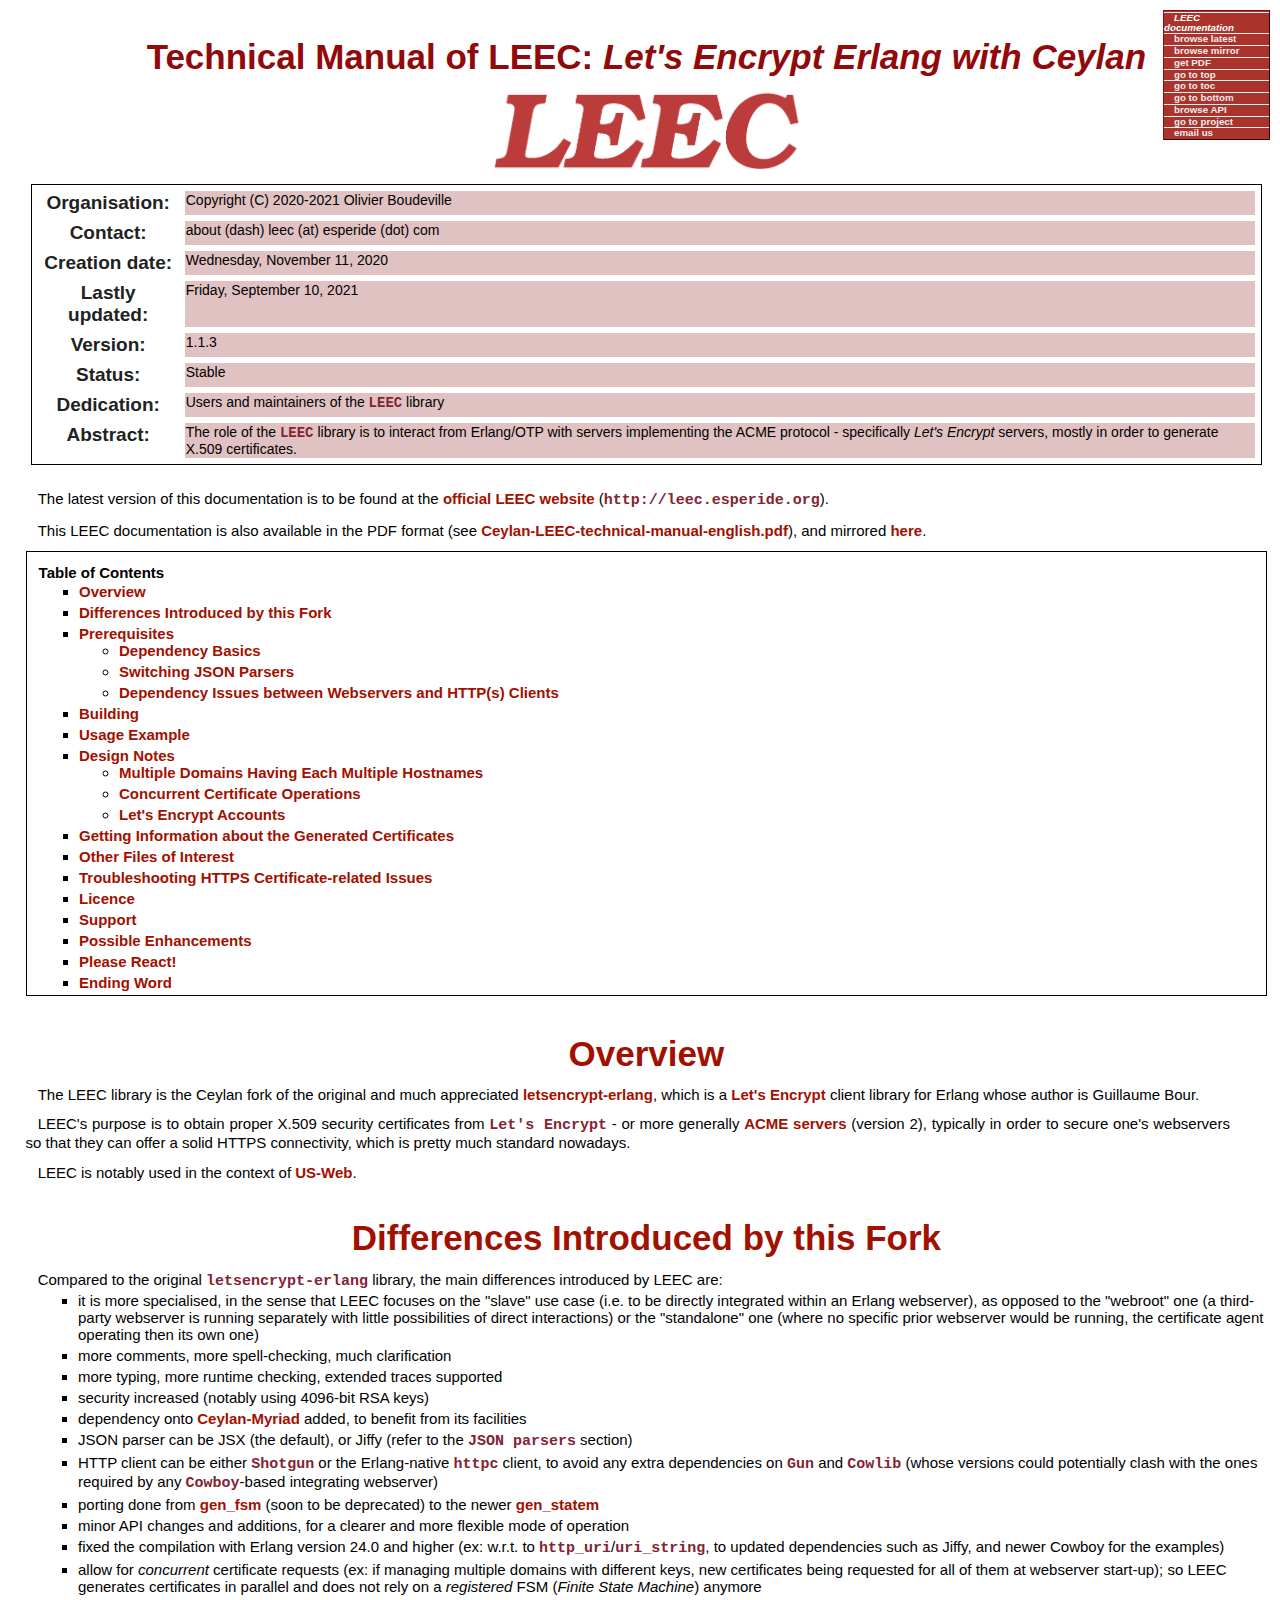
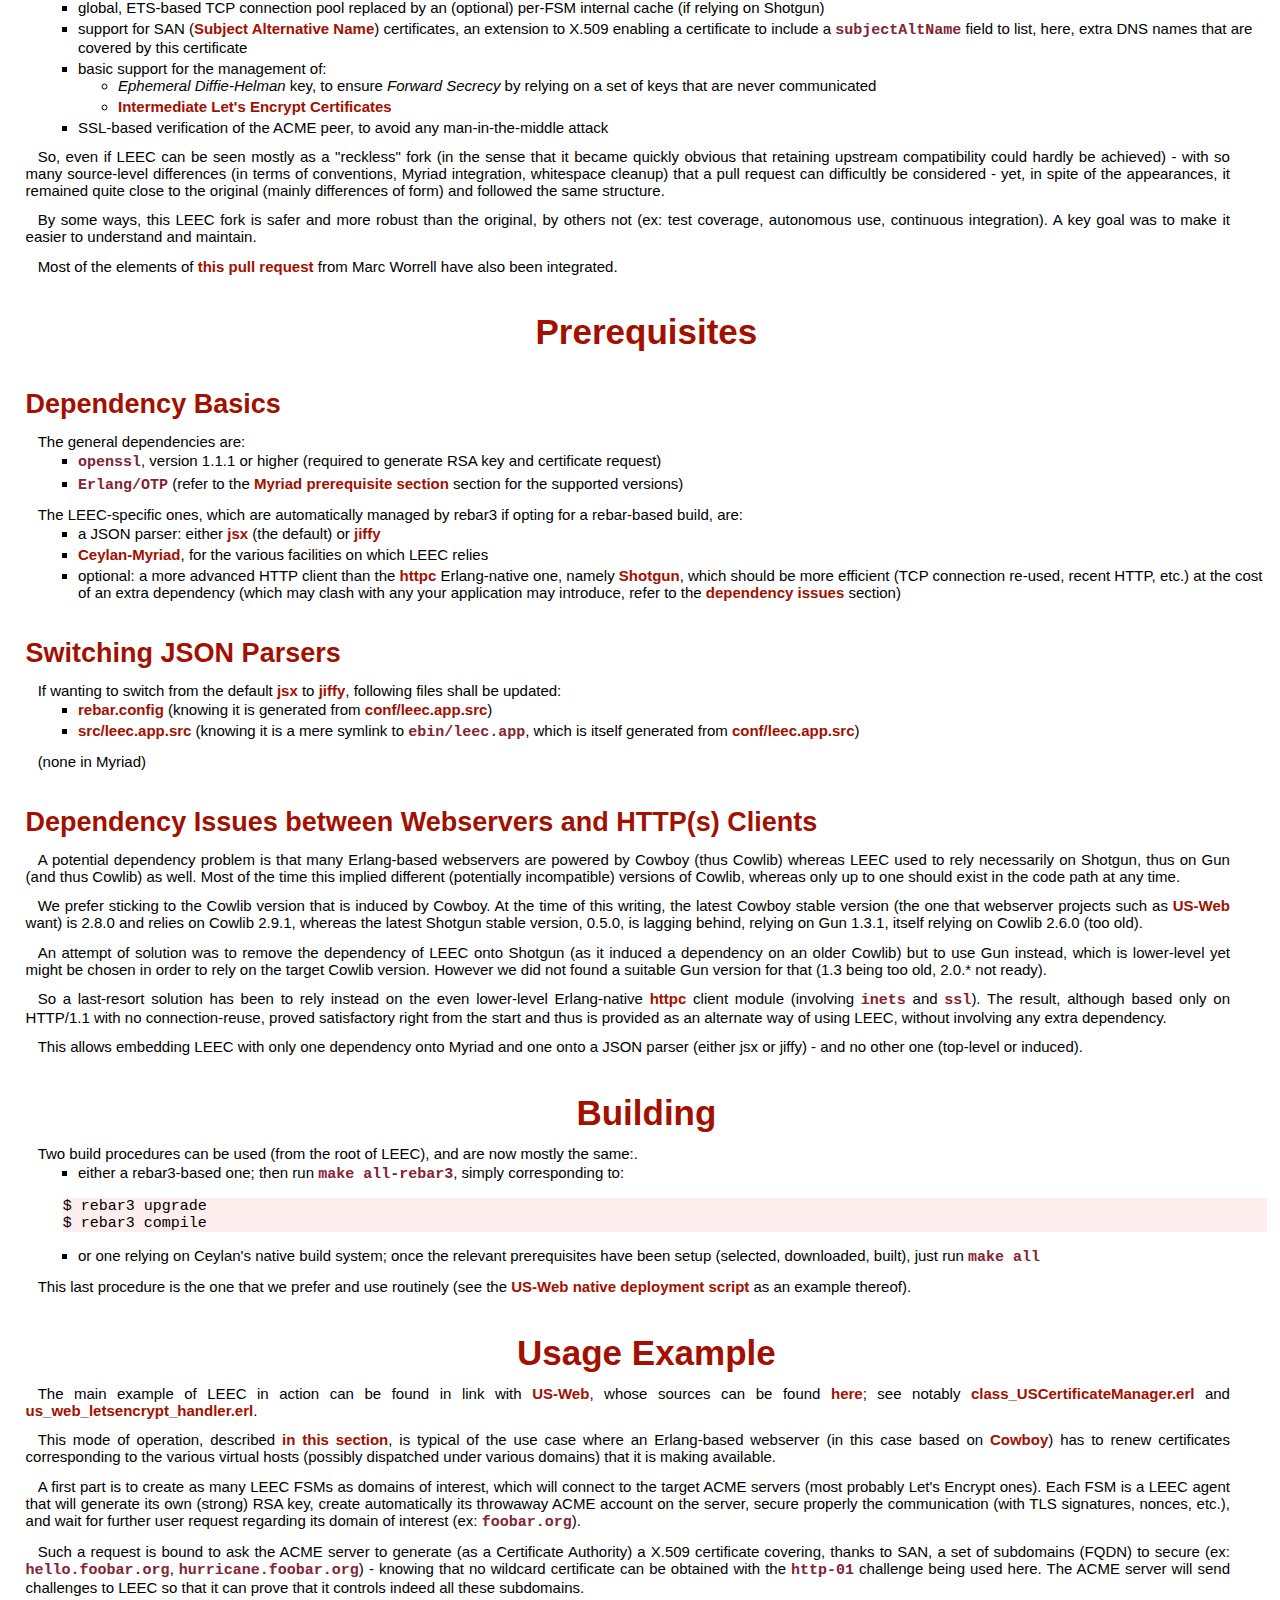
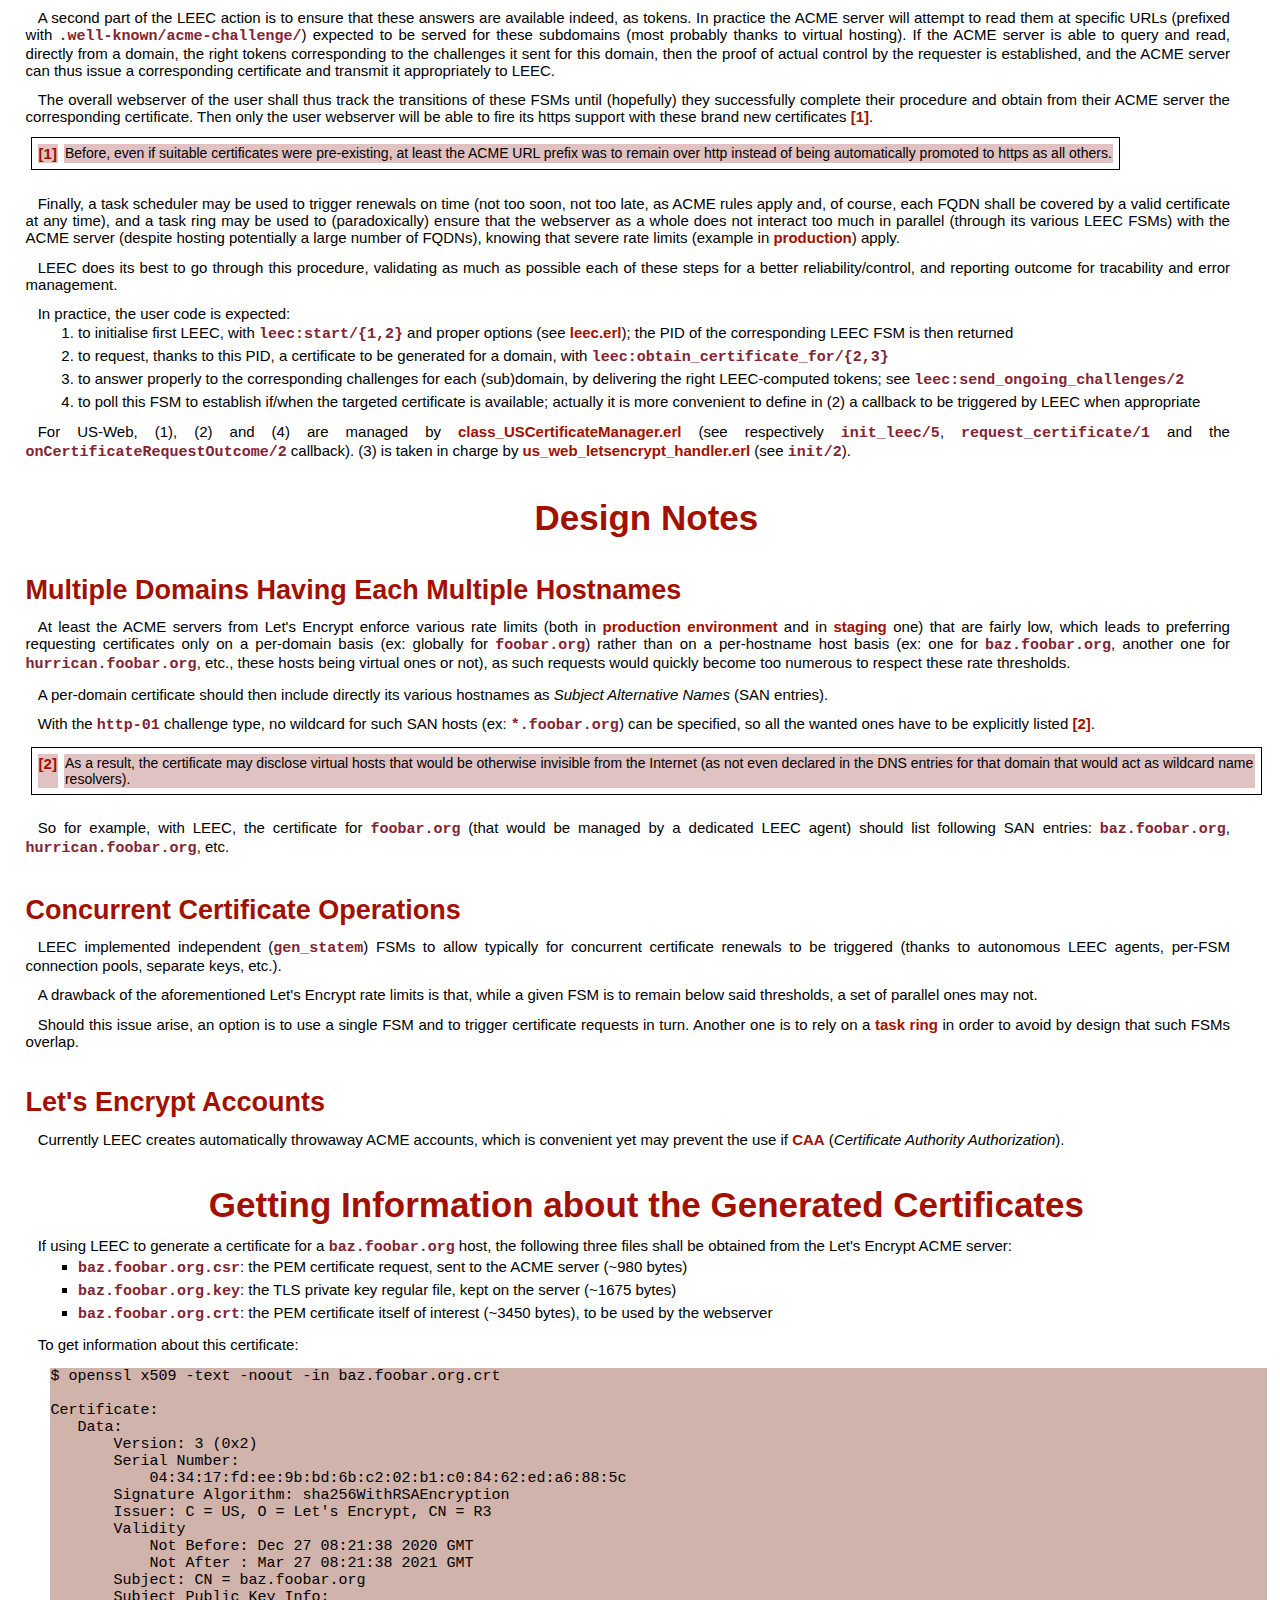
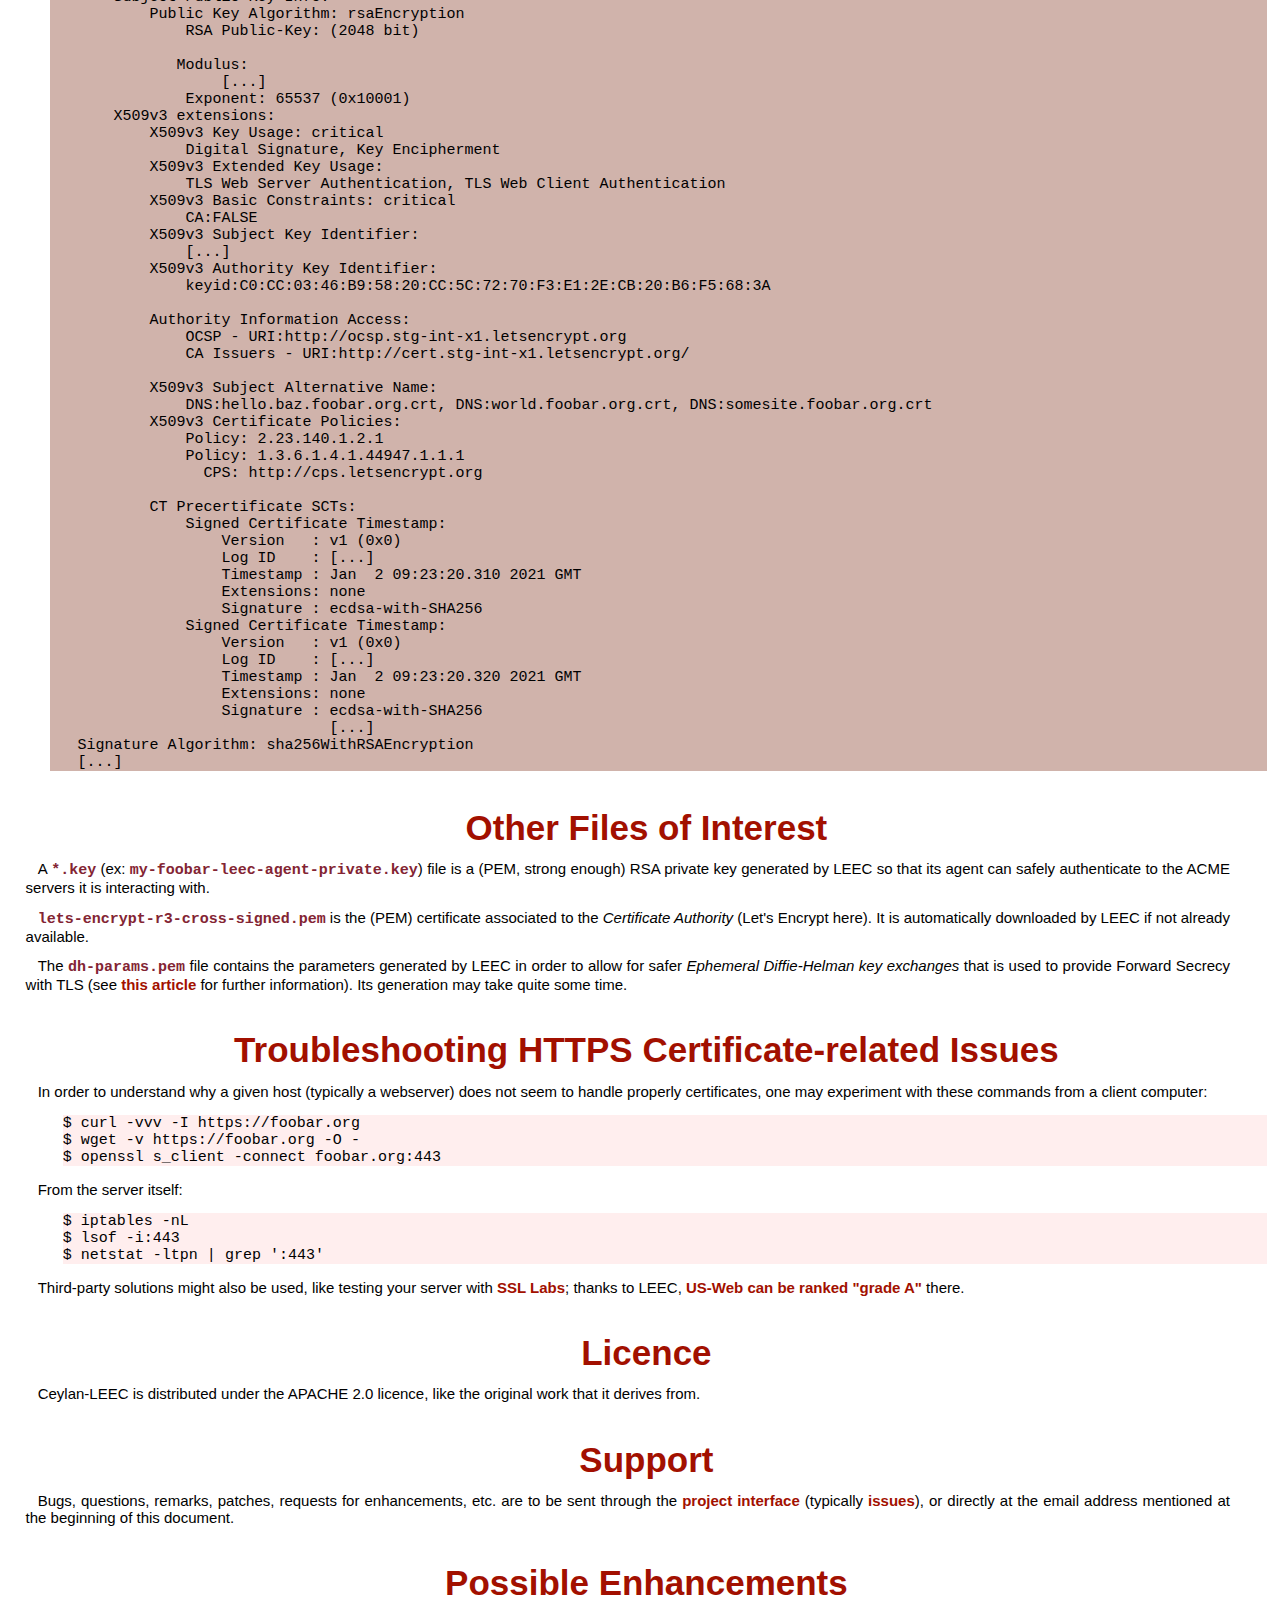
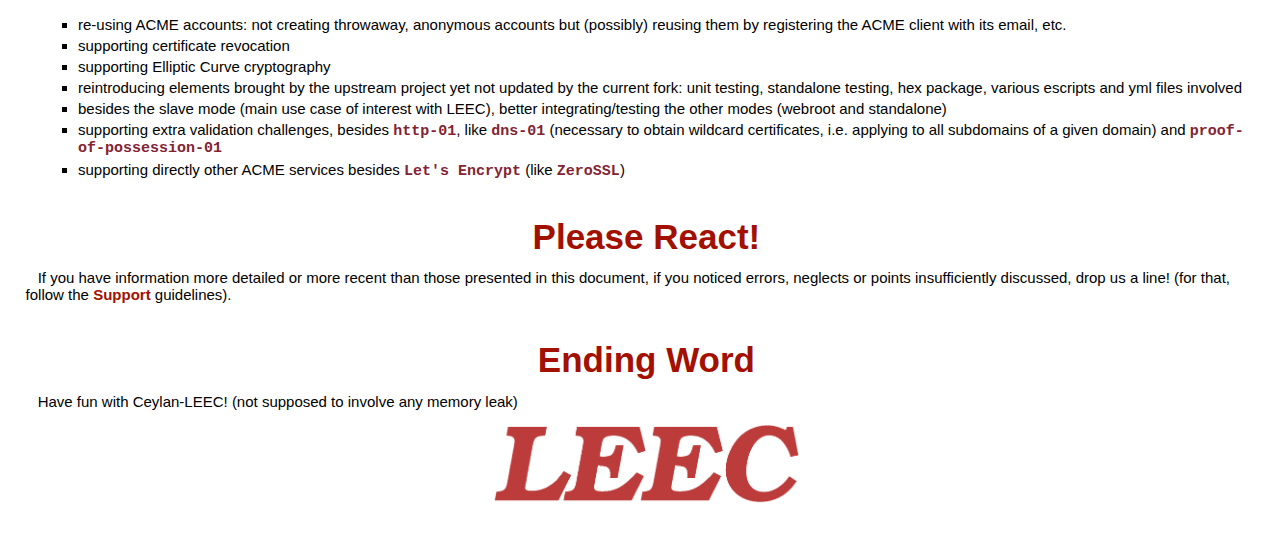
==== Ceylan-LEEC-technical-manual-english.html @ 39fd506c "LEEC doc updated." ====
<?xml version="1.0" encoding="utf-8" ?>
<!DOCTYPE html PUBLIC "-//W3C//DTD XHTML 1.0 Transitional//EN" "http://www.w3.org/TR/xhtml1/DTD/xhtml1-transitional.dtd">
<html xmlns="http://www.w3.org/1999/xhtml" xml:lang="en" lang="en">
<head>
<meta http-equiv="Content-Type" content="text/html; charset=utf-8" />
<meta name="generator" content="Docutils 0.17.1: http://docutils.sourceforge.net/" />
<title>Welcome to the Ceylan-LEEC documentation</title>
<meta content="LEEC, X509, certificate, SSL, https, Erlang" name="keywords" />
<link rel="stylesheet" href="pygments-default.css" type="text/css" />
<link rel="stylesheet" href="leec.css" type="text/css" />
<link href="leec-icon.png" rel="icon">
<meta name="viewport" content="width=device-width, initial-scale=1.0">
</head>
<body>
<div class="document" id="technical-manual-of-leec-let-s-encrypt-erlang-with-ceylan">
<h1 class="title">Technical Manual of LEEC: <em>Let's Encrypt Erlang with Ceylan</em></h1>

<span class="target" id="top"></span><p><span class="raw-html"><a name="leec_top"></a></span></p>
<p><span class="raw-html"><div class="banner"><p><em>LEEC documentation</em> <a href="http://leec.esperide.org">browse latest</a> <a href="https://olivier-boudeville.github.io/Ceylan-LEEC">browse mirror</a> <a href="Ceylan-LEEC-technical-manual-english.pdf">get PDF</a> <a href="#leec_top">go to top</a> <a href="#leec_toc">go to toc</a> <a href="#leec_bottom">go to bottom</a> <a href="api-doc/index.html">browse API</a> <a href="https://github.com/Olivier-Boudeville/Ceylan-LEEC">go to project</a> <a href="mailto:about(dash)leec(at)esperide(dot)com?subject=[Ceylan-LEEC]%20Remark">email us</a></p></div></span></p>
<p><span class="raw-html"><center><img src="leec-title.png" id="responsive-image-small"></img></span>
</p>
<table class="docutils field-list" frame="void" rules="none">
<col class="field-name" />
<col class="field-body" />
<tbody valign="top">
<tr class="field"><th class="field-name">Organisation:</th><td class="field-body">Copyright (C) 2020-2021 Olivier Boudeville</td>
</tr>
<tr class="field"><th class="field-name">Contact:</th><td class="field-body">about (dash) leec (at) esperide (dot) com</td>
</tr>
<tr class="field"><th class="field-name">Creation date:</th><td class="field-body">Wednesday, November 11, 2020</td>
</tr>
<tr class="field"><th class="field-name">Lastly updated:</th><td class="field-body">Friday, September 10, 2021</td>
</tr>
<tr class="field"><th class="field-name">Version:</th><td class="field-body">1.1.3</td>
</tr>
<tr class="field"><th class="field-name">Status:</th><td class="field-body">Stable</td>
</tr>
<tr class="field"><th class="field-name">Dedication:</th><td class="field-body">Users and maintainers of the <tt class="docutils literal">LEEC</tt> library</td>
</tr>
<tr class="field"><th class="field-name">Abstract:</th><td class="field-body">The role of the <tt class="docutils literal">LEEC</tt> library is to interact from Erlang/OTP with servers implementing the ACME protocol - specifically <em>Let's Encrypt</em> servers, mostly in order to generate X.509 certificates.</td>
</tr>
</tbody>
</table>
<p><span class="raw-html"></center></span></p>
<p>The latest version of this documentation is to be found at the <a class="reference external" href="http://leec.esperide.org">official LEEC website</a> (<tt class="docutils literal"><span class="pre">http://leec.esperide.org</span></tt>).</p>
<p><span class="raw-html">This LEEC documentation is also available in the PDF format (see <a href="Ceylan-LEEC-technical-manual-english.pdf">Ceylan-LEEC-technical-manual-english.pdf</a>), and mirrored <a href="http://olivier-boudeville.github.io/Ceylan-LEEC/">here</a>.</span></p>
<p></p>
<p></p>
<p><span class="raw-html"><a name="leec_toc"></a></span></p>
<div class="contents topic" id="id1">
<span id="table-of-contents"></span><p class="topic-title"><strong>Table of Contents</strong></p>
<ul class="simple">
<li><a class="reference internal" href="#overview" id="id16">Overview</a></li>
<li><a class="reference internal" href="#differences-introduced-by-this-fork" id="id17">Differences Introduced by this Fork</a></li>
<li><a class="reference internal" href="#prerequisites" id="id18">Prerequisites</a><ul>
<li><a class="reference internal" href="#dependency-basics" id="id19">Dependency Basics</a></li>
<li><a class="reference internal" href="#switching-json-parsers" id="id20">Switching JSON Parsers</a></li>
<li><a class="reference internal" href="#dependency-issues-between-webservers-and-http-s-clients" id="id21">Dependency Issues between Webservers and HTTP(s) Clients</a></li>
</ul>
</li>
<li><a class="reference internal" href="#building" id="id22">Building</a></li>
<li><a class="reference internal" href="#usage-example" id="id23">Usage Example</a></li>
<li><a class="reference internal" href="#design-notes" id="id24">Design Notes</a><ul>
<li><a class="reference internal" href="#multiple-domains-having-each-multiple-hostnames" id="id25">Multiple Domains Having Each Multiple Hostnames</a></li>
<li><a class="reference internal" href="#concurrent-certificate-operations" id="id26">Concurrent Certificate Operations</a></li>
<li><a class="reference internal" href="#let-s-encrypt-accounts" id="id27">Let's Encrypt Accounts</a></li>
</ul>
</li>
<li><a class="reference internal" href="#getting-information-about-the-generated-certificates" id="id28">Getting Information about the Generated Certificates</a></li>
<li><a class="reference internal" href="#other-files-of-interest" id="id29">Other Files of Interest</a></li>
<li><a class="reference internal" href="#troubleshooting-https-certificate-related-issues" id="id30">Troubleshooting HTTPS Certificate-related Issues</a></li>
<li><a class="reference internal" href="#licence" id="id31">Licence</a></li>
<li><a class="reference internal" href="#support" id="id32">Support</a></li>
<li><a class="reference internal" href="#possible-enhancements" id="id33">Possible Enhancements</a></li>
<li><a class="reference internal" href="#please-react" id="id34">Please React!</a></li>
<li><a class="reference internal" href="#ending-word" id="id35">Ending Word</a></li>
</ul>
</div>
<p></p>
<div class="section" id="overview">
<h1><a class="toc-backref" href="#id16">Overview</a></h1>
<p>The LEEC library is the Ceylan fork of the original and much appreciated <a class="reference external" href="https://github.com/gbour/letsencrypt-erlang">letsencrypt-erlang</a>, which is a <a class="reference external" href="https://letsencrypt.org/">Let's Encrypt</a> client library for Erlang whose author is Guillaume Bour.</p>
<p>LEEC's purpose is to obtain proper X.509 security certificates from <tt class="docutils literal">Let's Encrypt</tt> - or more generally <a class="reference external" href="https://en.wikipedia.org/wiki/Automated_Certificate_Management_Environment">ACME servers</a> (version 2), typically in order to secure one's webservers so that they can offer a solid HTTPS connectivity, which is pretty much standard nowadays.</p>
<p>LEEC is notably used in the context of <a class="reference external" href="http://us-web.esperide.org/">US-Web</a>.</p>
</div>
<div class="section" id="differences-introduced-by-this-fork">
<h1><a class="toc-backref" href="#id17">Differences Introduced by this Fork</a></h1>
<p>Compared to the original <tt class="docutils literal"><span class="pre">letsencrypt-erlang</span></tt> library, the main differences introduced by LEEC are:</p>
<ul class="simple">
<li>it is more specialised, in the sense that LEEC focuses on the &quot;slave&quot; use case (i.e. to be directly integrated within an Erlang webserver), as opposed to the &quot;webroot&quot; one (a third-party webserver is running separately with little possibilities of direct interactions) or the &quot;standalone&quot; one (where no specific prior webserver would be running, the certificate agent operating then its own one)</li>
<li>more comments, more spell-checking, much clarification</li>
<li>more typing, more runtime checking, extended traces supported</li>
<li>security increased (notably using 4096-bit RSA keys)</li>
<li>dependency onto <a class="reference external" href="https://github.com/Olivier-Boudeville/Ceylan-Myriad">Ceylan-Myriad</a> added, to benefit from its facilities</li>
<li>JSON parser can be JSX (the default), or Jiffy (refer to the <tt class="docutils literal">JSON parsers</tt> section)</li>
<li>HTTP client can be either <tt class="docutils literal">Shotgun</tt> or the Erlang-native <tt class="docutils literal">httpc</tt> client, to avoid any extra dependencies on <tt class="docutils literal">Gun</tt> and <tt class="docutils literal">Cowlib</tt> (whose versions could potentially clash with the ones required by any <tt class="docutils literal">Cowboy</tt>-based integrating webserver)</li>
<li>porting done from <a class="reference external" href="https://erlang.org/documentation/doc-6.1/lib/stdlib-2.1/doc/html/gen_fsm.html">gen_fsm</a> (soon to be deprecated) to the newer <a class="reference external" href="https://erlang.org/doc/man/gen_statem.html">gen_statem</a></li>
<li>minor API changes and additions, for a clearer and more flexible mode of operation</li>
<li>fixed the compilation with Erlang version 24.0 and higher (ex: w.r.t. to <tt class="docutils literal">http_uri</tt>/<tt class="docutils literal">uri_string</tt>, to updated dependencies such as Jiffy, and newer Cowboy for the examples)</li>
<li>allow for <em>concurrent</em> certificate requests (ex: if managing multiple domains with different keys, new certificates being requested for all of them at webserver start-up); so LEEC generates certificates in parallel and does not rely on a <em>registered</em> FSM (<em>Finite State Machine</em>) anymore</li>
<li>global, ETS-based TCP connection pool replaced by an (optional) per-FSM internal cache (if relying on Shotgun)</li>
<li>support for SAN (<a class="reference external" href="https://en.wikipedia.org/wiki/Subject_Alternative_Name">Subject Alternative Name</a>) certificates, an extension to X.509 enabling a certificate to include a <tt class="docutils literal">subjectAltName</tt> field to list, here, extra DNS names that are covered by this certificate</li>
<li>basic support for the management of:<ul>
<li><em>Ephemeral Diffie-Helman</em> key, to ensure <em>Forward Secrecy</em> by relying on a set of keys that are never communicated</li>
<li><a class="reference external" href="https://letsencrypt.org/certificates/">Intermediate Let's Encrypt Certificates</a></li>
</ul>
</li>
<li>SSL-based verification of the ACME peer, to avoid any man-in-the-middle attack</li>
</ul>
<p>So, even if LEEC can be seen mostly as a &quot;reckless&quot; fork (in the sense that it became quickly obvious that retaining upstream compatibility could hardly be achieved) - with so many source-level differences (in terms of conventions, Myriad integration, whitespace cleanup) that a pull request can difficultly be considered - yet, in spite of the appearances, it remained quite close to the original (mainly differences of form) and followed the same structure.</p>
<p>By some ways, this LEEC fork is safer and more robust than the original, by others not (ex: test coverage, autonomous use, continuous integration). A key goal was to make it easier to understand and maintain.</p>
<p>Most of the elements of <a class="reference external" href="https://github.com/gbour/letsencrypt-erlang/pull/16/">this pull request</a> from Marc Worrell have also been integrated.</p>
</div>
<div class="section" id="prerequisites">
<h1><a class="toc-backref" href="#id18">Prerequisites</a></h1>
<div class="section" id="dependency-basics">
<h2><a class="toc-backref" href="#id19">Dependency Basics</a></h2>
<p>The general dependencies are:</p>
<ul class="simple">
<li><tt class="docutils literal">openssl</tt>, version  1.1.1 or higher (required to generate RSA key and certificate request)</li>
<li><tt class="docutils literal">Erlang/OTP</tt> (refer to the <a class="reference external" href="http://myriad.esperide.org#prerequisites">Myriad prerequisite section</a>  section for the supported versions)</li>
</ul>
<p>The LEEC-specific ones, which are automatically managed by rebar3 if opting for a rebar-based build, are:</p>
<ul class="simple">
<li>a JSON parser: either <a class="reference external" href="https://github.com/talentdeficit/jsx">jsx</a> (the default) or <a class="reference external" href="https://github.com/davisp/jiffy">jiffy</a></li>
<li><a class="reference external" href="http://myriad.esperide.org/">Ceylan-Myriad</a>, for the various facilities on which LEEC relies</li>
<li>optional: a more advanced HTTP client than the <a class="reference external" href="https://erlang.org/doc/man/httpc.html">httpc</a> Erlang-native one, namely <a class="reference external" href="https://github.com/inaka/shotgun">Shotgun</a>, which should be more efficient (TCP connection re-used, recent HTTP, etc.) at the cost of an extra dependency (which may clash with any your application may introduce, refer to the <a class="reference internal" href="#dependency-issues">dependency issues</a> section)</li>
</ul>
</div>
<div class="section" id="switching-json-parsers">
<h2><a class="toc-backref" href="#id20">Switching JSON Parsers</a></h2>
<p>If wanting to switch from the default <a class="reference external" href="https://github.com/talentdeficit/jsx">jsx</a> to <a class="reference external" href="https://github.com/davisp/jiffy">jiffy</a>, following files shall be updated:</p>
<ul class="simple">
<li><a class="reference external" href="https://github.com/Olivier-Boudeville/letsencrypt-erlang/blob/master/rebar.config">rebar.config</a> (knowing it is generated from <a class="reference external" href="https://github.com/Olivier-Boudeville/Ceylan-LEEC/blob/master/conf/leec.app.src">conf/leec.app.src</a>)</li>
<li><a class="reference external" href="https://github.com/Olivier-Boudeville/Ceylan-LEEC/blob/master/src/leec.app.src">src/leec.app.src</a> (knowing it is a mere symlink to <tt class="docutils literal">ebin/leec.app</tt>, which is itself generated from  <a class="reference external" href="https://github.com/Olivier-Boudeville/Ceylan-LEEC/blob/master/conf/leec.app.src">conf/leec.app.src</a>)</li>
</ul>
<p>(none in Myriad)</p>
</div>
<div class="section" id="dependency-issues-between-webservers-and-http-s-clients">
<span id="dependency-issues"></span><h2><a class="toc-backref" href="#id21">Dependency Issues between Webservers and HTTP(s) Clients</a></h2>
<p>A potential dependency problem is that many Erlang-based webservers are powered by Cowboy (thus Cowlib) whereas LEEC used to rely necessarily on Shotgun, thus on Gun (and thus Cowlib) as well. Most of the time this implied different (potentially incompatible) versions of Cowlib, whereas only up to one should exist in the code path at any time.</p>
<p>We prefer sticking to the Cowlib version that is induced by Cowboy. At the time of this writing, the latest Cowboy stable version (the one that webserver projects such as <a class="reference external" href="https://github.com/Olivier-Boudeville/us-web/">US-Web</a> want) is 2.8.0 and relies on Cowlib 2.9.1, whereas the latest Shotgun stable version, 0.5.0, is lagging behind, relying on Gun 1.3.1, itself relying on Cowlib 2.6.0 (too old).</p>
<p>An attempt of solution was to remove the dependency of LEEC onto Shotgun (as it induced a dependency on an older Cowlib) but to use Gun instead, which is lower-level yet might be chosen in order to rely on the target Cowlib version. However we did not found a suitable Gun version for that (1.3 being too old, 2.0.* not ready).</p>
<p>So a last-resort solution has been to rely instead on the even lower-level Erlang-native <a class="reference external" href="https://erlang.org/doc/man/httpc.html">httpc</a> client module (involving <tt class="docutils literal">inets</tt> and <tt class="docutils literal">ssl</tt>). The result, although based only on HTTP/1.1 with no connection-reuse, proved satisfactory right from the start and thus is provided as an alternate way of using LEEC, without involving any extra dependency.</p>
<p>This allows embedding LEEC with only one dependency onto Myriad and one onto a JSON parser (either jsx or jiffy) - and no other one (top-level or induced).</p>
</div>
</div>
<div class="section" id="building">
<h1><a class="toc-backref" href="#id22">Building</a></h1>
<p>Two build procedures can be used (from the root of LEEC), and are now mostly the same:.</p>
<ul class="simple">
<li>either a rebar3-based one; then run <tt class="docutils literal">make <span class="pre">all-rebar3</span></tt>, simply corresponding to:</li>
</ul>
<pre class="code bash literal-block">
$ rebar3 upgrade
$ rebar3 compile
</pre>
<ul class="simple">
<li>or one relying on Ceylan's native build system; once the relevant prerequisites have been setup (selected, downloaded, built), just run <tt class="docutils literal">make all</tt></li>
</ul>
<p>This last procedure is the one that we prefer and use routinely (see the <a class="reference external" href="https://github.com/Olivier-Boudeville/us-web/blob/master/priv/bin/deploy-us-web-native-build.sh">US-Web native deployment script</a> as an example thereof).</p>
</div>
<div class="section" id="usage-example">
<h1><a class="toc-backref" href="#id23">Usage Example</a></h1>
<p>The main example of LEEC in action can be found in link with <a class="reference external" href="https://us-web.esperide.org/">US-Web</a>, whose sources can be found <a class="reference external" href="https://github.com/Olivier-Boudeville/us-web/src">here</a>; see notably <a class="reference external" href="https://github.com/Olivier-Boudeville/us-web/blob/master/src/class_USCertificateManager.erl">class_USCertificateManager.erl</a> and <a class="reference external" href="https://github.com/Olivier-Boudeville/us-web/blob/master/src/us_web_letsencrypt_handler.erl">us_web_letsencrypt_handler.erl</a>.</p>
<p>This mode of operation, described <a class="reference external" href="https://us-web.esperide.org/#managing-public-key-certificates">in this section</a>, is typical of the use case where an Erlang-based webserver (in this case based on <a class="reference external" href="https://github.com/ninenines/cowboy">Cowboy</a>) has to renew certificates corresponding to the various virtual hosts (possibly dispatched under various domains) that it is making available.</p>
<p>A first part is to create as many LEEC FSMs as domains of interest, which will connect to the target ACME servers (most probably Let's Encrypt ones). Each FSM is a LEEC agent that will generate its own (strong) RSA key, create automatically its throwaway ACME account on the server, secure properly the communication (with TLS signatures, nonces, etc.), and wait for further user request regarding its domain of interest (ex: <tt class="docutils literal">foobar.org</tt>).</p>
<p>Such a request is bound to ask the ACME server to generate (as a Certificate Authority) a X.509 certificate covering, thanks to SAN, a set of subdomains (FQDN) to secure (ex: <tt class="docutils literal">hello.foobar.org</tt>, <tt class="docutils literal">hurricane.foobar.org</tt>) - knowing that no wildcard certificate can be obtained with the <tt class="docutils literal"><span class="pre">http-01</span></tt> challenge being used here. The ACME server will send challenges to LEEC so that it can prove that it controls indeed all these subdomains.</p>
<p>A second part of the LEEC action is to ensure that these answers are available indeed, as tokens. In practice the ACME server will attempt to read them at specific URLs (prefixed with <tt class="docutils literal"><span class="pre">.well-known/acme-challenge/</span></tt>) expected to be served for these subdomains (most probably thanks to virtual hosting). If the ACME server is able to query and read, directly from a domain, the right tokens corresponding to the challenges it sent for this domain, then the proof of actual control by the requester is established, and the ACME server can thus issue a corresponding certificate and transmit it appropriately to LEEC.</p>
<p>The overall webserver of the user shall thus track the transitions of these FSMs until (hopefully) they successfully complete their procedure and obtain from their ACME server the corresponding certificate. Then only the user webserver will be able to fire its https support with these brand new certificates <a class="footnote-reference" href="#id10" id="id9">[1]</a>.</p>
<table class="docutils footnote" frame="void" id="id10" rules="none">
<colgroup><col class="label" /><col /></colgroup>
<tbody valign="top">
<tr><td class="label"><a class="fn-backref" href="#id9">[1]</a></td><td>Before, even if suitable certificates were pre-existing, at least the ACME URL prefix was to remain over http instead of being automatically promoted to https as all others.</td></tr>
</tbody>
</table>
<p>Finally, a task scheduler may be used to trigger renewals on time (not too soon, not too late, as ACME rules apply and, of course, each FQDN shall be covered by a valid certificate at any time), and a task ring may be used to (paradoxically) ensure that the webserver as a whole does not interact too much in parallel (through its various LEEC FSMs) with the ACME server (despite hosting potentially a large number of FQDNs), knowing that severe rate limits (example in <a class="reference external" href="https://letsencrypt.org/docs/rate-limits/">production</a>) apply.</p>
<p>LEEC does its best to go through this procedure, validating as much as possible each of these steps for a better reliability/control, and reporting outcome for tracability and error management.</p>
<p>In practice, the user code is expected:</p>
<ol class="upperalpha simple">
<li>to initialise first LEEC, with <tt class="docutils literal"><span class="pre">leec:start/{1,2}</span></tt> and proper options (see <a class="reference external" href="https://github.com/Olivier-Boudeville/Ceylan-LEEC/blob/master/src/leec.erl">leec.erl</a>); the PID of the corresponding LEEC FSM is then returned</li>
<li>to request, thanks to this PID, a certificate to be generated for a domain, with <tt class="docutils literal"><span class="pre">leec:obtain_certificate_for/{2,3}</span></tt></li>
<li>to answer properly to the corresponding challenges for each (sub)domain, by delivering the right LEEC-computed tokens; see <tt class="docutils literal">leec:send_ongoing_challenges/2</tt></li>
<li>to poll this FSM to establish if/when the targeted certificate is available; actually it is more convenient to define in (2) a callback to be triggered by LEEC when appropriate</li>
</ol>
<p>For US-Web, (1), (2) and (4) are managed by <a class="reference external" href="https://github.com/Olivier-Boudeville/us-web/blob/master/src/class_USCertificateManager.erl">class_USCertificateManager.erl</a> (see respectively <tt class="docutils literal">init_leec/5</tt>, <tt class="docutils literal">request_certificate/1</tt> and the <tt class="docutils literal">onCertificateRequestOutcome/2</tt> callback). (3) is taken in charge by <a class="reference external" href="https://github.com/Olivier-Boudeville/us-web/blob/master/src/us_web_letsencrypt_handler.erl">us_web_letsencrypt_handler.erl</a> (see <tt class="docutils literal">init/2</tt>).</p>
</div>
<div class="section" id="design-notes">
<h1><a class="toc-backref" href="#id24">Design Notes</a></h1>
<div class="section" id="multiple-domains-having-each-multiple-hostnames">
<h2><a class="toc-backref" href="#id25">Multiple Domains Having Each Multiple Hostnames</a></h2>
<p>At least the ACME servers from Let's Encrypt enforce various rate limits (both in <a class="reference external" href="https://letsencrypt.org/docs/rate-limits/">production environment</a> and in <a class="reference external" href="https://letsencrypt.org/docs/staging-environment/">staging</a> one) that are fairly low, which leads to preferring requesting certificates only on a per-domain basis (ex: globally for <tt class="docutils literal">foobar.org</tt>) rather than on a per-hostname host basis (ex: one for <tt class="docutils literal">baz.foobar.org</tt>, another one for <tt class="docutils literal">hurrican.foobar.org</tt>, etc., these hosts being virtual ones or not), as such requests would quickly become too numerous to respect these rate thresholds.</p>
<p>A per-domain certificate should then include directly its various hostnames as <em>Subject Alternative Names</em> (SAN entries).</p>
<p>With the <tt class="docutils literal"><span class="pre">http-01</span></tt> challenge type, no wildcard for such SAN hosts (ex: <tt class="docutils literal">*.foobar.org</tt>) can be specified, so all the wanted ones have to be explicitly listed <a class="footnote-reference" href="#id14" id="id13">[2]</a>.</p>
<table class="docutils footnote" frame="void" id="id14" rules="none">
<colgroup><col class="label" /><col /></colgroup>
<tbody valign="top">
<tr><td class="label"><a class="fn-backref" href="#id13">[2]</a></td><td>As a result, the certificate may disclose virtual hosts that would be otherwise invisible from the Internet (as not even declared in the DNS entries for that domain that would act as wildcard name resolvers).</td></tr>
</tbody>
</table>
<p>So for example, with LEEC, the certificate for <tt class="docutils literal">foobar.org</tt> (that would be managed by a dedicated LEEC agent) should list following SAN entries: <tt class="docutils literal">baz.foobar.org</tt>, <tt class="docutils literal">hurrican.foobar.org</tt>, etc.</p>
</div>
<div class="section" id="concurrent-certificate-operations">
<h2><a class="toc-backref" href="#id26">Concurrent Certificate Operations</a></h2>
<p>LEEC implemented independent (<tt class="docutils literal">gen_statem</tt>) FSMs to allow typically for concurrent certificate renewals to be triggered (thanks to autonomous LEEC agents, per-FSM connection pools, separate keys, etc.).</p>
<p>A drawback of the aforementioned Let's Encrypt rate limits is that, while a given FSM is to remain below said thresholds, a set of parallel ones may not.</p>
<p>Should this issue arise, an option is to use a single FSM and to trigger certificate requests in turn. Another one is to rely on a <a class="reference external" href="https://olivier-boudeville.github.io/us-common/#facilities-provided-by-this-layer">task ring</a> in order to avoid by design that such FSMs overlap.</p>
</div>
<div class="section" id="let-s-encrypt-accounts">
<span id="caa"></span><h2><a class="toc-backref" href="#id27">Let's Encrypt Accounts</a></h2>
<p>Currently LEEC creates automatically throwaway ACME accounts, which is convenient yet may prevent the use if <a class="reference external" href="https://letsencrypt.org/docs/caa/">CAA</a> (<em>Certificate Authority Authorization</em>).</p>
</div>
</div>
<div class="section" id="getting-information-about-the-generated-certificates">
<h1><a class="toc-backref" href="#id28">Getting Information about the Generated Certificates</a></h1>
<p>If using LEEC to generate a certificate for a <tt class="docutils literal">baz.foobar.org</tt> host, the following three files shall be obtained from the Let's Encrypt ACME server:</p>
<ul class="simple">
<li><tt class="docutils literal">baz.foobar.org.csr</tt>: the PEM certificate request, sent to the ACME server (~980 bytes)</li>
<li><tt class="docutils literal">baz.foobar.org.key</tt>: the TLS private key regular file, kept on the server (~1675 bytes)</li>
<li><tt class="docutils literal">baz.foobar.org.crt</tt>: the PEM certificate itself of interest (~3450 bytes), to be used by the webserver</li>
</ul>
<p>To get information about this certificate:</p>
<pre class="literal-block">
$ openssl x509 -text -noout -in baz.foobar.org.crt

Certificate:
   Data:
       Version: 3 (0x2)
       Serial Number:
           04:34:17:fd:ee:9b:bd:6b:c2:02:b1:c0:84:62:ed:a6:88:5c
       Signature Algorithm: sha256WithRSAEncryption
       Issuer: C = US, O = Let's Encrypt, CN = R3
       Validity
           Not Before: Dec 27 08:21:38 2020 GMT
           Not After : Mar 27 08:21:38 2021 GMT
       Subject: CN = baz.foobar.org
       Subject Public Key Info:
           Public Key Algorithm: rsaEncryption
               RSA Public-Key: (2048 bit)

              Modulus:
                   [...]
               Exponent: 65537 (0x10001)
       X509v3 extensions:
           X509v3 Key Usage: critical
               Digital Signature, Key Encipherment
           X509v3 Extended Key Usage:
               TLS Web Server Authentication, TLS Web Client Authentication
           X509v3 Basic Constraints: critical
               CA:FALSE
           X509v3 Subject Key Identifier:
               [...]
           X509v3 Authority Key Identifier:
               keyid:C0:CC:03:46:B9:58:20:CC:5C:72:70:F3:E1:2E:CB:20:B6:F5:68:3A

           Authority Information Access:
               OCSP - URI:http://ocsp.stg-int-x1.letsencrypt.org
               CA Issuers - URI:http://cert.stg-int-x1.letsencrypt.org/

           X509v3 Subject Alternative Name:
               DNS:hello.baz.foobar.org.crt, DNS:world.foobar.org.crt, DNS:somesite.foobar.org.crt
           X509v3 Certificate Policies:
               Policy: 2.23.140.1.2.1
               Policy: 1.3.6.1.4.1.44947.1.1.1
                 CPS: http://cps.letsencrypt.org

           CT Precertificate SCTs:
               Signed Certificate Timestamp:
                   Version   : v1 (0x0)
                   Log ID    : [...]
                   Timestamp : Jan  2 09:23:20.310 2021 GMT
                   Extensions: none
                   Signature : ecdsa-with-SHA256
               Signed Certificate Timestamp:
                   Version   : v1 (0x0)
                   Log ID    : [...]
                   Timestamp : Jan  2 09:23:20.320 2021 GMT
                   Extensions: none
                   Signature : ecdsa-with-SHA256
                               [...]
   Signature Algorithm: sha256WithRSAEncryption
   [...]
</pre>
</div>
<div class="section" id="other-files-of-interest">
<h1><a class="toc-backref" href="#id29">Other Files of Interest</a></h1>
<p>A <tt class="docutils literal">*.key</tt> (ex: <tt class="docutils literal"><span class="pre">my-foobar-leec-agent-private.key</span></tt>) file is a (PEM, strong enough) RSA private key generated by LEEC so that its agent can safely authenticate to the ACME servers it is interacting with.</p>
<p><tt class="docutils literal"><span class="pre">lets-encrypt-r3-cross-signed.pem</span></tt> is the (PEM) certificate associated to the <em>Certificate Authority</em> (Let's Encrypt here). It is automatically downloaded by LEEC if not already available.</p>
<p>The <tt class="docutils literal"><span class="pre">dh-params.pem</span></tt> file contains the parameters generated by LEEC in order to allow for safer <em>Ephemeral Diffie-Helman key exchanges</em> that is used to provide Forward Secrecy with TLS (see <a class="reference external" href="https://en.wikipedia.org/wiki/Diffie%E2%80%93Hellman_key_exchange">this article</a> for further information). Its generation may take quite some time.</p>
</div>
<div class="section" id="troubleshooting-https-certificate-related-issues">
<h1><a class="toc-backref" href="#id30">Troubleshooting HTTPS Certificate-related Issues</a></h1>
<p>In order to understand why a given host (typically a webserver) does not seem to handle properly certificates, one may experiment with these commands from a client computer:</p>
<pre class="code bash literal-block">
$ curl -vvv -I https://foobar.org
$ wget -v https://foobar.org -O -
$ openssl s_client -connect foobar.org:443
</pre>
<p>From the server itself:</p>
<pre class="code bash literal-block">
$ iptables -nL
$ lsof -i:443
$ netstat -ltpn <span class="p">|</span> grep <span class="s1">':443'</span>
</pre>
<p>Third-party solutions might also be used, like testing your server with <a class="reference external" href="https://www.ssllabs.com/ssltest/analyze.html">SSL Labs</a>; thanks to LEEC, <a class="reference external" href="https://us-web.esperide.org/#usage-recommendations">US-Web can be ranked &quot;grade A&quot;</a> there.</p>
</div>
<div class="section" id="licence">
<h1><a class="toc-backref" href="#id31">Licence</a></h1>
<p>Ceylan-LEEC is distributed under the APACHE 2.0 licence, like the original work that it derives from.</p>
</div>
<div class="section" id="support">
<h1><a class="toc-backref" href="#id32">Support</a></h1>
<p>Bugs, questions, remarks, patches, requests for enhancements, etc. are to be sent through the <a class="reference external" href="https://github.com/Olivier-Boudeville/Ceylan-LEEC">project interface</a> (typically <a class="reference external" href="https://github.com/Olivier-Boudeville/Ceylan-LEEC/issues">issues</a>), or directly at the email address mentioned at the beginning of this document.</p>
</div>
<div class="section" id="possible-enhancements">
<h1><a class="toc-backref" href="#id33">Possible Enhancements</a></h1>
<ul class="simple">
<li>re-using ACME accounts: not creating throwaway, anonymous accounts but (possibly) reusing them by registering the ACME client with its email, etc.</li>
<li>supporting certificate revocation</li>
<li>supporting Elliptic Curve cryptography</li>
<li>reintroducing elements brought by the upstream project yet not updated by the current fork: unit testing, standalone testing, hex package, various escripts and yml files involved</li>
<li>besides the slave mode (main use case of interest with LEEC), better integrating/testing the other modes (webroot and standalone)</li>
<li>supporting extra validation challenges, besides <tt class="docutils literal"><span class="pre">http-01</span></tt>, like <tt class="docutils literal"><span class="pre">dns-01</span></tt> (necessary to obtain wildcard certificates, i.e. applying to all subdomains of a given domain) and <tt class="docutils literal"><span class="pre">proof-of-possession-01</span></tt></li>
<li>supporting directly other ACME services besides <tt class="docutils literal">Let's Encrypt</tt> (like <tt class="docutils literal">ZeroSSL</tt>)</li>
</ul>
</div>
<div class="section" id="please-react">
<h1><a class="toc-backref" href="#id34">Please React!</a></h1>
<p>If you have information more detailed or more recent than those presented in this document, if you noticed errors, neglects or points insufficiently discussed, drop us a line! (for that, follow the <a class="reference internal" href="#support">Support</a> guidelines).</p>
</div>
<div class="section" id="ending-word">
<h1><a class="toc-backref" href="#id35">Ending Word</a></h1>
<p>Have fun with Ceylan-LEEC!
(not supposed to involve any memory leak)</p>
<p><span class="raw-html"><center><img src="leec-title.png" id="responsive-image-small"></img></center></span>
</p>
<p><span class="raw-html"><a name="leec_bottom"></a></span></p>
</div>
</div>
</body>
</html>
---- leec.css ----
/* This document is a part of the Ceylan-LEEC Project */
/* Standard Cascading Style Sheet File */


/* Created: 24 May 2003 */

/* Author: Olivier Boudeville */
/* (olivier (dot) boudeville (at) esperide (dot) com) */
/* Updated: Michal Guerquin (michalg@gmail.com) */


pre.code {
	margin-left: 3%;
	background: #ffeeee;
	text-indent: 0%;
}


.literal {
	color: #832433;
	font-weight: bold;
}


/* For command printouts: */
.literal-block {
	background: #d0b3ab;
	margin-left: 2%;
}


div.box {
	color: #00FF00;
	background: #FFFFFF;
	border: solid;
	padding: 5px;
	border-width: thin;
	text-align: left;
}


div.centered {
	text-align: center;
	margin-left: auto;
	margin-right: auto;
}


div.contents {
	border: solid;
	border-width: thin;
}


body {
	color: #000000;
	background: #FFFFFF;
	font-family: arial, helvetica, sans-serif;
	font-size: 15px;
	text-align: left;
	margin-left: 2%;
	margin-right: 1%;
	margin-top: 2%;
	margin-bottom: 2%;
}


/* At least most titles are hyperlinks, thus changing for example colors in h1,
   h2, etc. is often useless.
 */


h1.Huge {
	color: #00FF00;
	background: transparent;
	font-size: 70px;
	font-weight: bold;
	font-family: Verdana, serif;
	margin-top: 0%;
	margin-bottom: 0;
	margin-left: 2%;
	margin-right: 2%;
	text-align: center;
}


h1.Big {
	color: #00FF00;
	font-family: "Lucida Sans Unicode", serif;
	font-size: 40px;
}


h1 {
	color: #910909;
	font-size: 35px;
	background: transparent;
	font-weight: bold;
	text-align: center;
	margin-top: 3%;
	margin-bottom: 1%;
	margin-left: 2%;
	margin-right: 2%;
}


h2 {
	color: #00FF00;
	font-size: 27px;
	background: transparent;
	text-align: left;
	margin-top: 3%;
	margin-bottom: 1%;
}


h3 {
	color: #444444;
	font-size: 22px;
	background: transparent;
	margin-top: 2%;
	margin-bottom: 1%;
	margin-left: 7%;
	margin-right: 4%;
}


h4 {
	color: #ff6811;
	font-size: 20px;
	margin-left: 10%;
	margin-right: 7%;
	margin-top: 2%;
	margin-bottom: 1%;
	font-weight: bold;
}


h5 {
	color: #ff7e39;
	font-size: 16px;
	margin-left: 15%;
	margin-right: 15%;
	font-weight: bold;
	margin-top: 2%;
	margin-bottom: 1%;
}


h6 {
	color: #FF0000;
	font-size: 15px;
	margin-left: 30%;
	margin-right: 5%;
	font-weight: bold;
	margin-top: 2%;
	margin-bottom: 1%;
}


h7 {
	color: #555555;
	font-size: 15px;
	margin-left: 10%;
	margin-right: 5%;
	font-weight: bold;
	margin-top: 2%;
	margin-bottom: 1%;
}


div.Visited {
	color: #CCCCCC;
	font-size: 20px;
}


dl {
	color: #000000;
	margin-top: 1%;
	margin-bottom: 1%;
	font-size: 16px;
	margin-left: 8%;
	margin-right: 2%;
	text-align: left;
	font-weight: bold;
}


dt {
	color: #000000;
	background: #00FF00;
	font-weight: bold;
	text-indent: 5px;
	line-height: 1.3;
	margin-left: 0%;
	margin-right: 0%;
	margin-top: 1%;
	margin-bottom: 1%;
}


dd {
	font-size: 16px;
	font-weight: normal;
	margin-top: 0%;
	margin-bottom: 2%;
}


p {
	margin-top: 1%;
	margin-bottom: 2px;
	margin-left: 0%;
	margin-right: 3%;
	text-align: justify;
	text-indent: 1%;
}


ul {
	/*color: #353535;*/
	margin-top: 0%;
	margin-bottom: 0%;
	margin-left: 1%;
	text-align: left;
	list-style: square;
	margin-right: 0%;
}


ol {
	/*color: #353535;*/
	margin-top: 0%;
	margin-bottom: 0%;
	margin-left: 1%;
	text-align: left;
	list-style: decimal;
	margin-right: 0%;
}


ul li {
	/*color: #333333;*/
	margin-top: 0%;
	margin-bottom: 4px;
	margin-left: 0%;
	margin-right: 0%;
}


ol li {
	/*color: #333333;*/
	margin-top: 0%;
	margin-bottom: 4px;
	margin-left: 0%;
	margin-right: 0%;
}


ul li ul {
	list-style: circle;
	margin-left: 0%;
}


ul ul ul li {
	list-style: disc;
}


pre {
	font-family: monospace, serif;
}


table {
	color: #000000;
	margin: 5px;
	margin-top: 1%;
	margin-bottom: 2%;
	border: solid;
	border-width: thin;
	border-collapse: separate;
	border-spacing: 5pt;
}


table caption {
	font-size: 15px;
	caption-side: bottom;
	text-align: center;
	font-style: italic;
}


table p, table dl, ol p, ul p, dl p, blockquote p, .note p, .note ul, .note ol, .note dl, li pre, dd pre {
	margin-left: 0;
	margin-right: 0;
}


div.admonition, div.attention, div.caution, div.danger, div.error,
div.hint, div.important, div.note, div.tip, div.warning {
	margin: 2em ;
	border: medium outset ;
	padding: 1em }

div.admonition p.admonition-title, div.hint p.admonition-title,
div.important p.admonition-title, div.note p.admonition-title,
div.tip p.admonition-title {
	font-weight: bold ;
	font-family: sans-serif }

div.attention p.admonition-title, div.caution p.admonition-title,
div.danger p.admonition-title, div.error p.admonition-title,
div.warning p.admonition-title, .code .error {
	color: red ;
	font-weight: bold ;
	font-family: sans-serif }

div.dedication {
	margin: 2em 5em ;
	text-align: center ;
	font-style: italic }

div.dedication p.topic-title {
	font-weight: bold ;
	font-style: normal }

div.figure {
	margin-left: 2em ;
	margin-right: 2em }

div.footer, div.header {
	clear: both;
	font-size: smaller }

div.line-block {
	display: block ;
	margin-top: 1em ;
	margin-bottom: 1em }

div.line-block div.line-block {
	margin-top: 0 ;
	margin-bottom: 0 ;
	margin-left: 1.5em }

div.sidebar {
	margin: 0 0 0.5em 1em ;
	border: medium outset ;
	padding: 1em ;
	background-color: #ffffee ;
	width: 40% ;
	float: right ;
	clear: right }


tr {
	font-family: arial, helvetica, sans-serif;
	font-size: 15px;
	border: thin;
}


th {
	color: #222222;
	font-family: arial, helvetica, sans-serif;
	font-weight: bold;
	font-size: 19px;
	text-align: center;
}


td {
	background: #e0c2c2;
	font-size: 14px;
}


p.top {
	background: #00FF00;
	margin-left: 1%;
	margin-right: 1%;
}


blockquote {
	margin-left: 8%;
	margin-right: 8%;
	border: thin ridge #DDDDDD;
}


blockquote pre {
	margin-left: 1%;
	margin-right: 1%;
}


/* For code snippets in blockquotes: */

.line {
	font-family: monospace, serif;
}


.line-block {
	font-family: monospace, serif;
	font-size: 14px;
}



#responsive-image-full {
	width: 95%;
	height: auto;
}


#responsive-image-large {
	width: 70%;
	height: auto;
}


#responsive-image-intermediate {
	width: 55%;
	height: auto;
}


#responsive-image-medium {
	width: 40%;
	height: auto;
}


#responsive-image-reduced {
	width: 32%;
	height: auto;
}


#responsive-image-small {
	width: 25%;
	height: auto;
}


#responsive-image-tiny {
	width: 15%;
	height: auto;
}


#responsive-image-xsmall {
	width: 10%;
	height: auto;
}


a img {
	border: none;
	border-color: #000000;
}


dt a:link {
	font-weight: bold;
	color: #EFEFEF;
}


dt a:visited {
	font-weight: bold;
	color: #BABABA;
	margin-top: .8em;
}


td a {
	font-weight: bold;
	font-size: 15px;
}


a:link {
	color:#a21000;
	background: transparent;
	font-weight: bold;
	text-decoration: none;
	/*font-size: 110%;    */
}


a:visited {
	color: #d55454;
	background: transparent;
	font-weight: bold;
	text-decoration: none;
}


a:hover {
	text-decoration: underline;
}



code {
	color: #0000FF;
	font-size: 17px;
	font-weight: normal;
	font-family: Courier, serif;
	/* disabled:
	background: #00FF00;
	border-left-style: solid;
	border-left-width: 3px;
	border-right-style: none;
	border-top-style: none;
	border-bottom-style: none;
	*/
}


b {
	color: #00FF00;
	font-size: 16px;
	font-weight: bold;
}


/* Taken from http://www.w3.org/Style/Examples/007/menus.html */

div.banner {
	/*background: #00FF00;*/
	margin: 0;
	font-size: 65%;
	font-weight: bold;
	line-height: 1.0;
	text-align: center;
	position: fixed;
	top: 1em;
	left: auto;
	width: 11em;
	right: 1em;
}


div.banner p {
	/*color: #00FF00;*/
	background: #aa332b;
	margin-left: 0em;
	padding: 0em;
	font-family: Arial, sans-serif;
	border: thin outset #910909;
	margin-top: 0%;
	margin-bottom: 0%;
	margin-left: 0%;
	margin-right: 0%;
}


div.banner a, div.banner em { display: block; margin-top: 1px; margin-bottom: 1px; }
div.banner a, div.banner em { border-top: 1px groove #EEEEEE; text-indent: 10px; } /* separator */
div.banner a:first-child { border-top: none; }
div.banner em { color: #FFFFFF; font-weight: bold; } /* head of column */

div.banner a:link { color: #EEEEEE; text-decoration: none; }
div.banner a:visited { color: #CCCCCC; text-decoration: none; }
div.banner a:hover { color: #000000; background: #FFFFFF; }
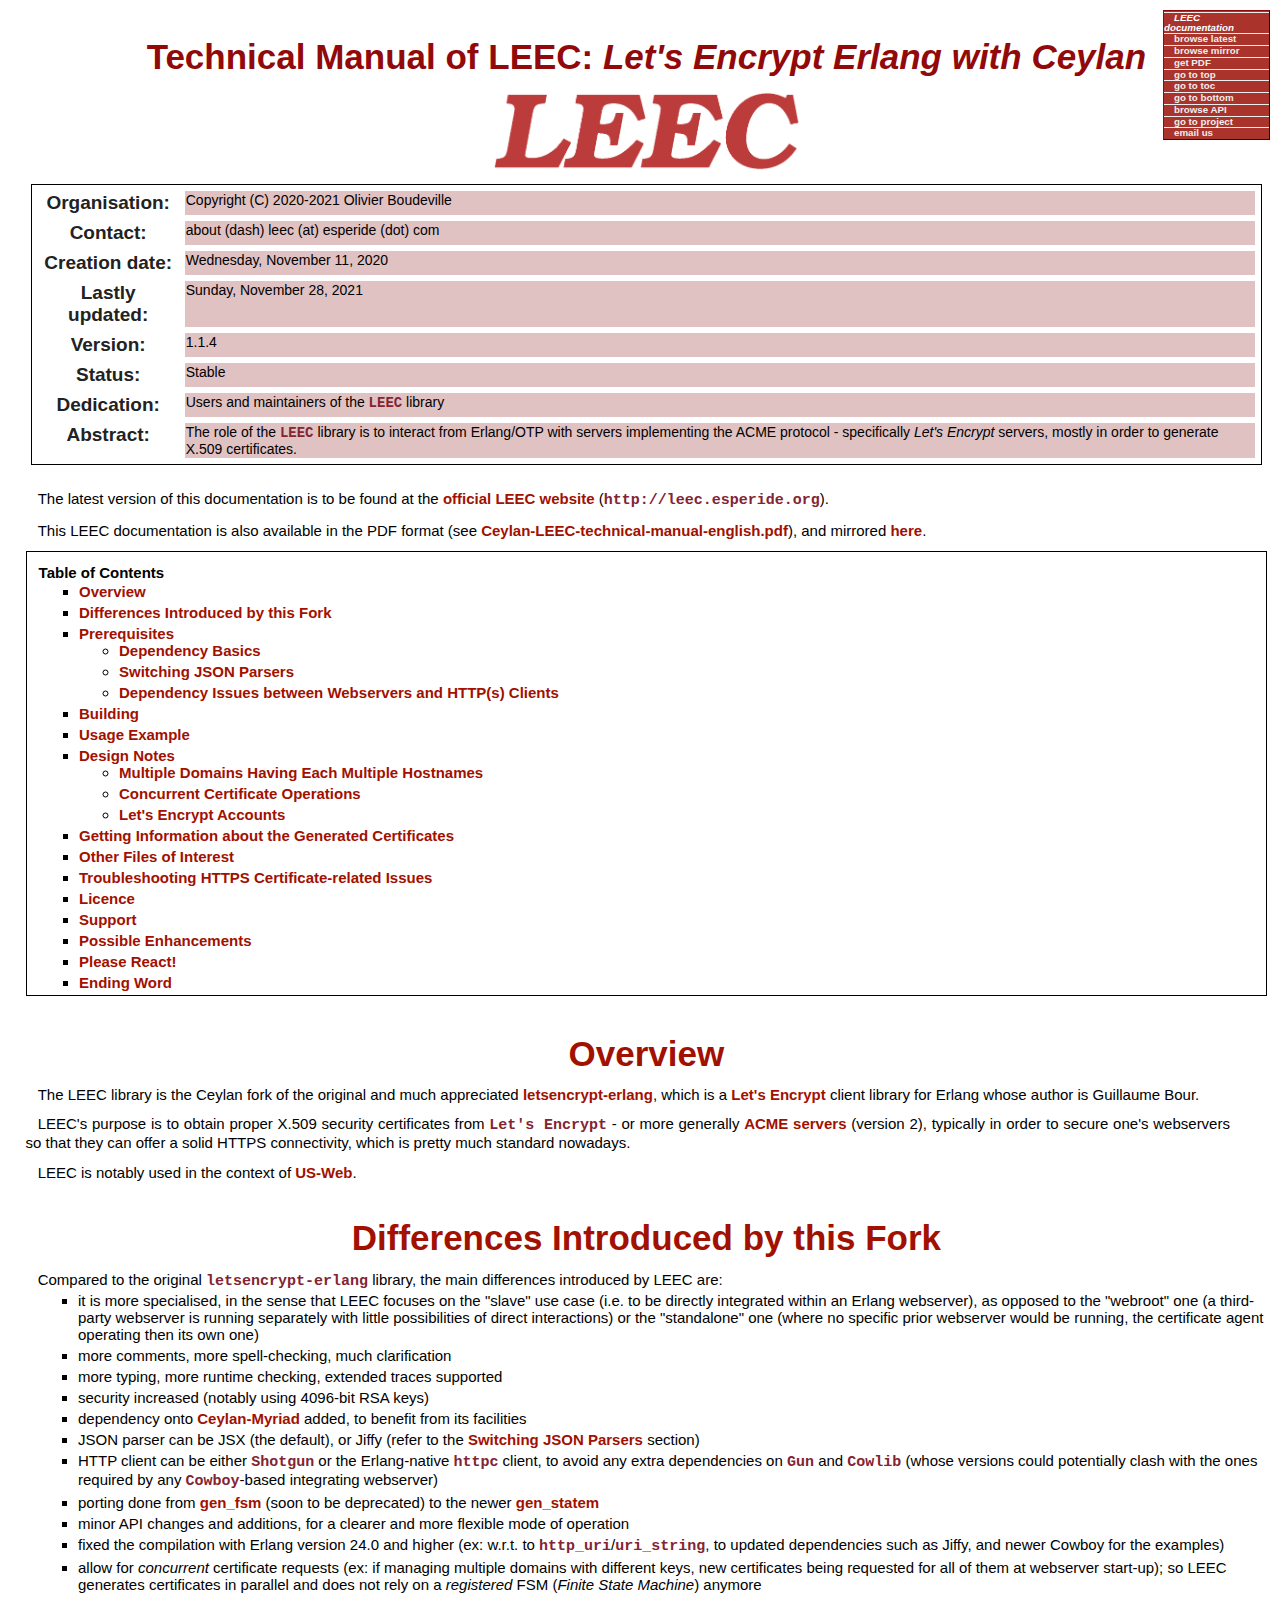
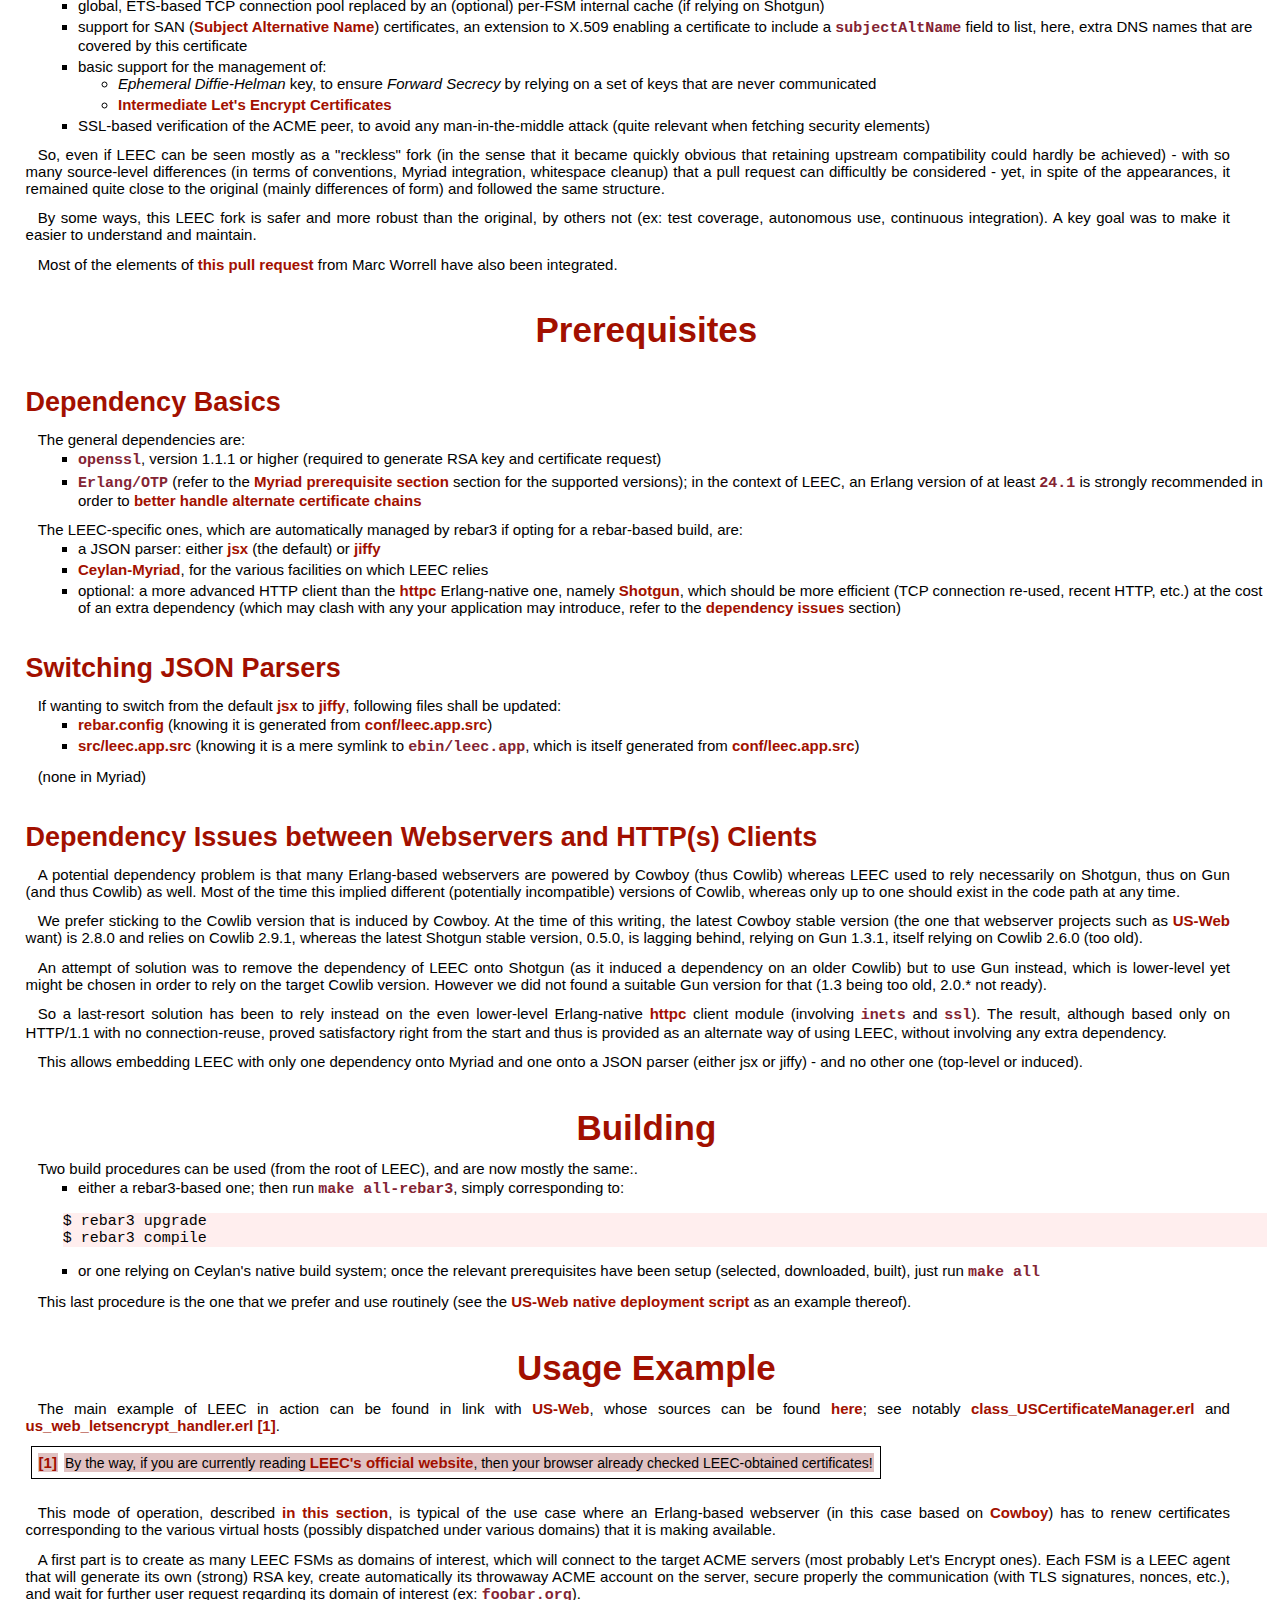
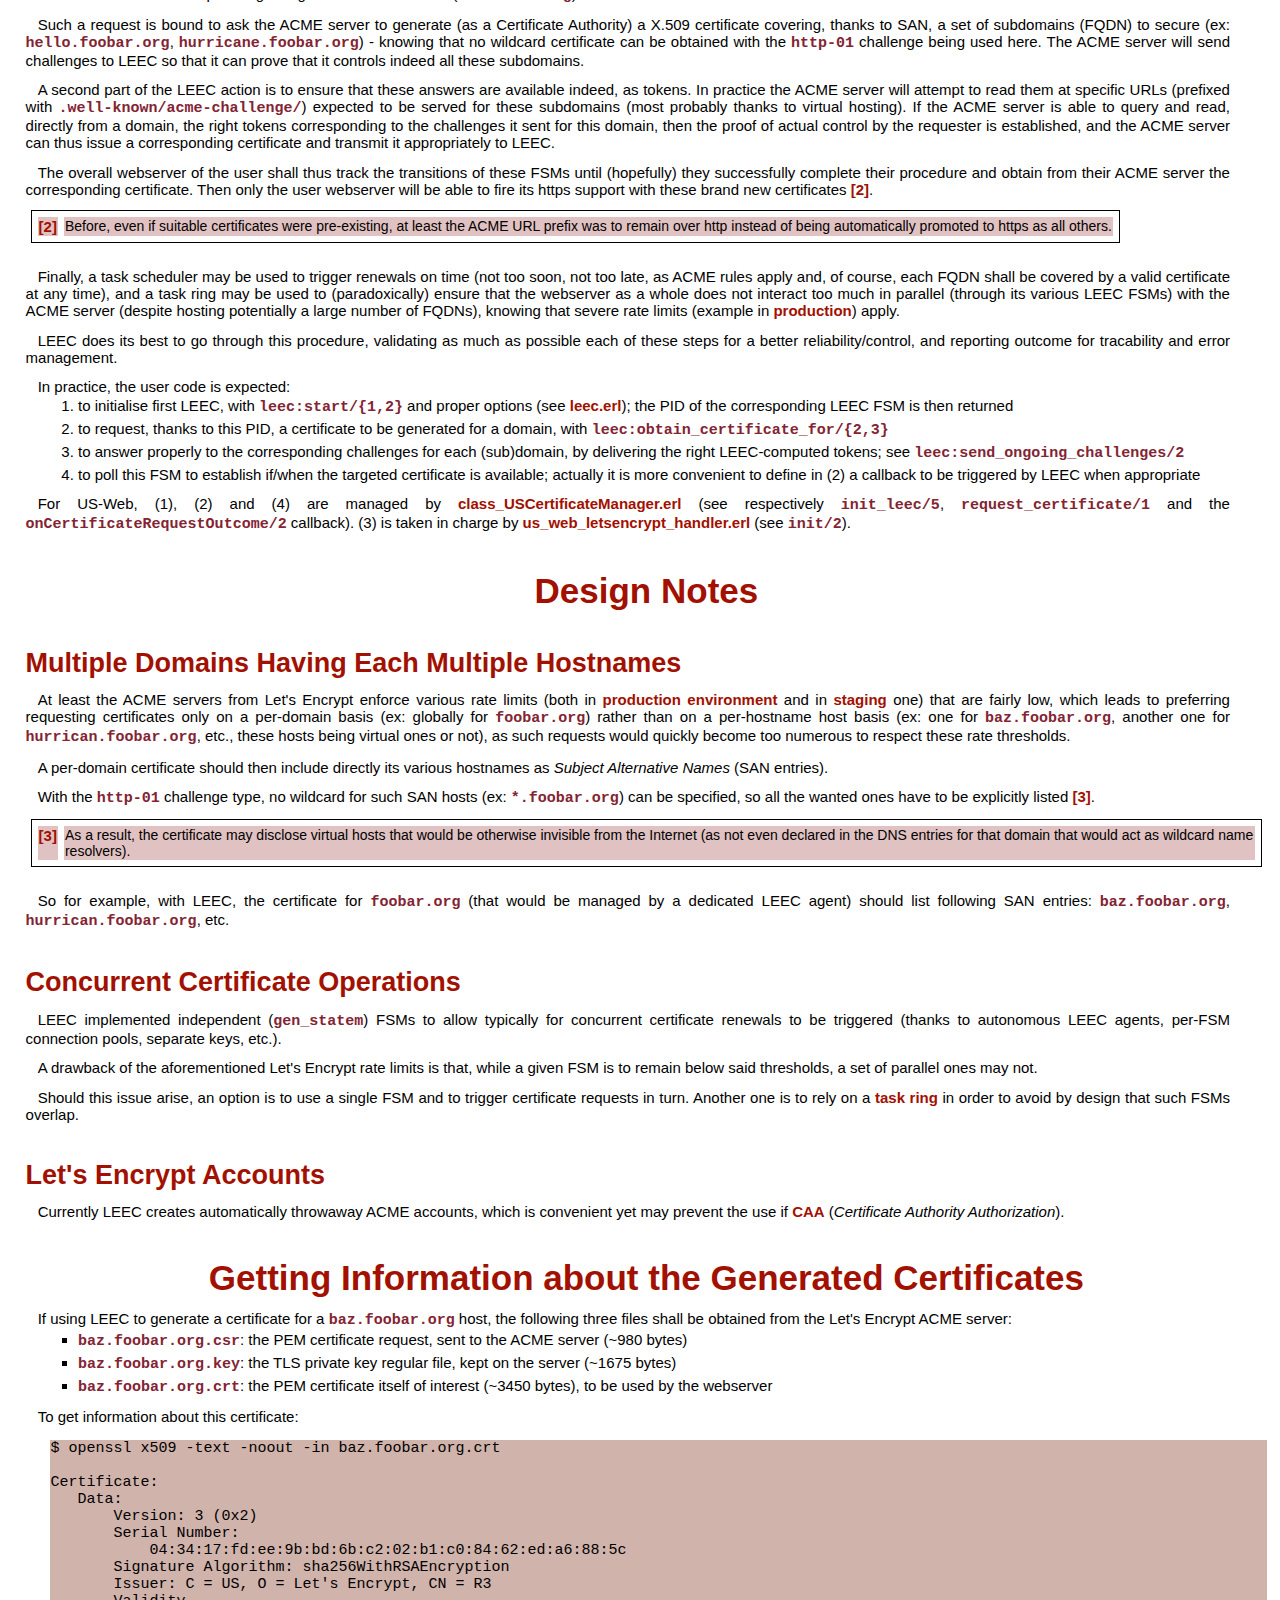
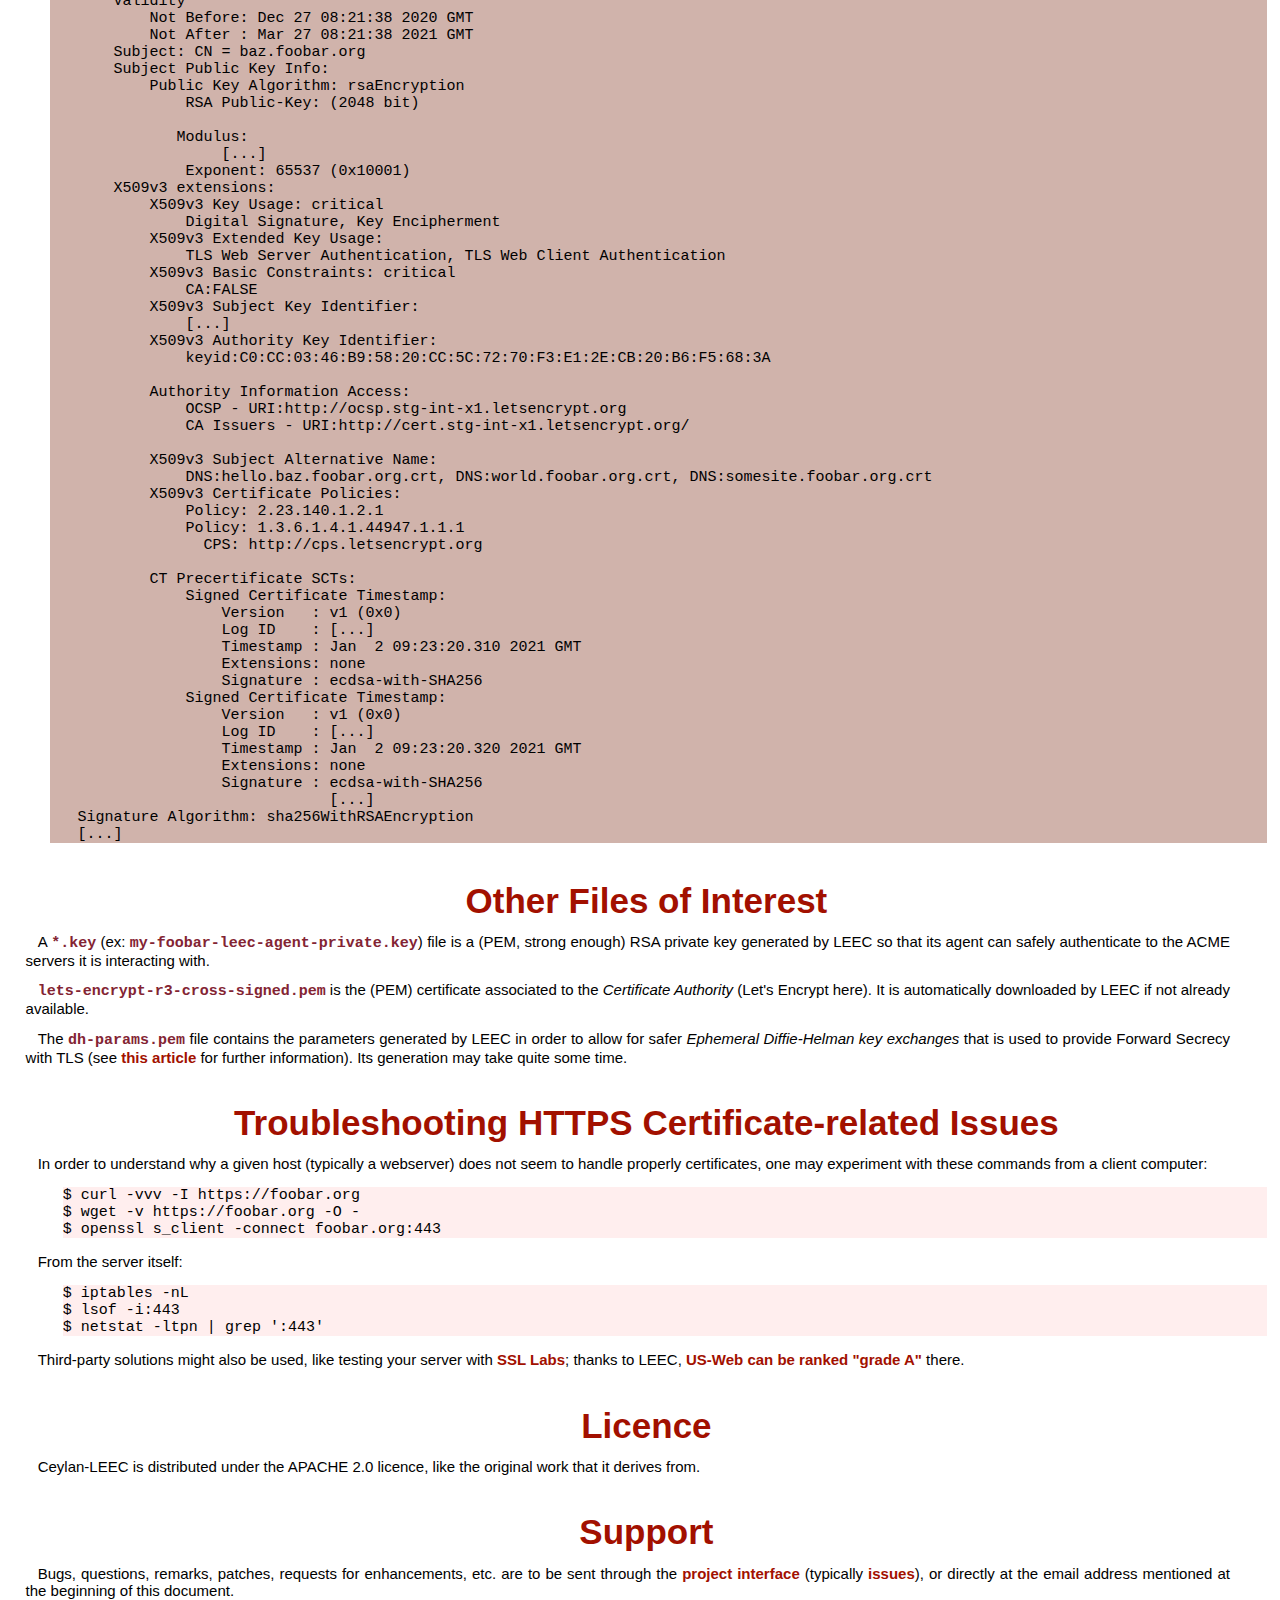
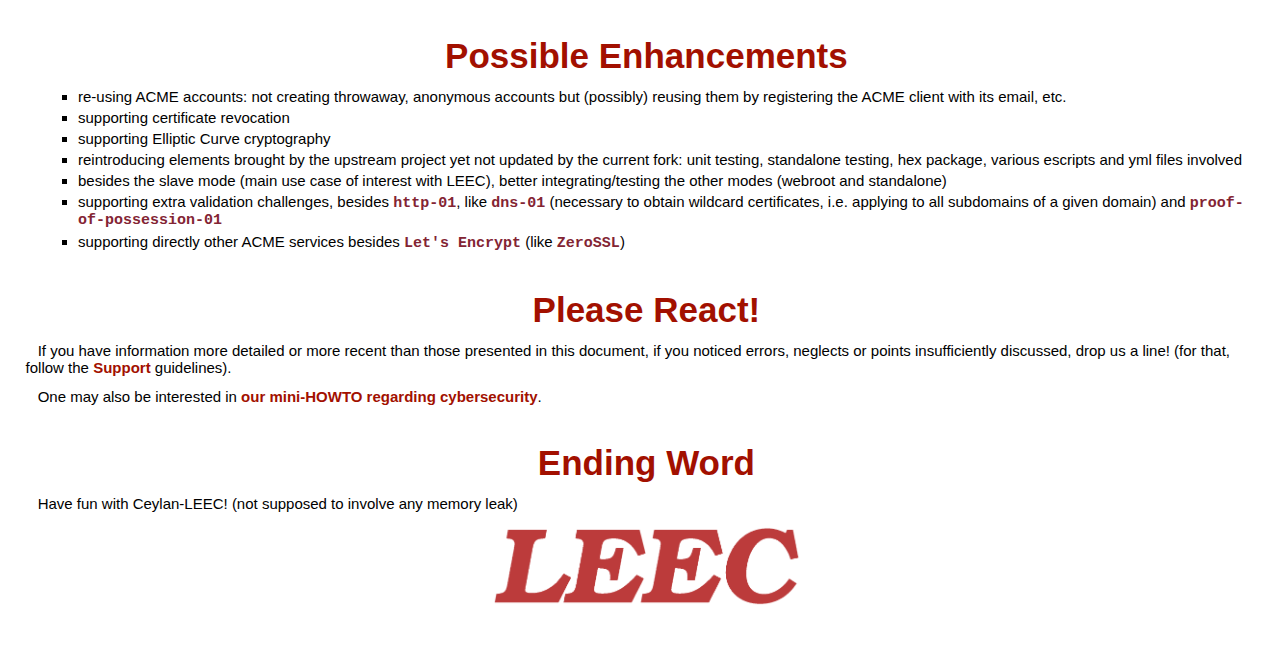
==== commit bc74eed7: "LEEC doc updated." ====
--- a/Ceylan-LEEC-technical-manual-english.html
+++ b/Ceylan-LEEC-technical-manual-english.html
@@ -29,9 +29,9 @@
 </tr>
 <tr class="field"><th class="field-name">Creation date:</th><td class="field-body">Wednesday, November 11, 2020</td>
 </tr>
-<tr class="field"><th class="field-name">Lastly updated:</th><td class="field-body">Friday, September 10, 2021</td>
-</tr>
-<tr class="field"><th class="field-name">Version:</th><td class="field-body">1.1.3</td>
+<tr class="field"><th class="field-name">Lastly updated:</th><td class="field-body">Sunday, November 28, 2021</td>
+</tr>
+<tr class="field"><th class="field-name">Version:</th><td class="field-body">1.1.4</td>
 </tr>
 <tr class="field"><th class="field-name">Status:</th><td class="field-body">Stable</td>
 </tr>
@@ -50,41 +50,41 @@
 <div class="contents topic" id="id1">
 <span id="table-of-contents"></span><p class="topic-title"><strong>Table of Contents</strong></p>
 <ul class="simple">
-<li><a class="reference internal" href="#overview" id="id16">Overview</a></li>
-<li><a class="reference internal" href="#differences-introduced-by-this-fork" id="id17">Differences Introduced by this Fork</a></li>
-<li><a class="reference internal" href="#prerequisites" id="id18">Prerequisites</a><ul>
-<li><a class="reference internal" href="#dependency-basics" id="id19">Dependency Basics</a></li>
-<li><a class="reference internal" href="#switching-json-parsers" id="id20">Switching JSON Parsers</a></li>
-<li><a class="reference internal" href="#dependency-issues-between-webservers-and-http-s-clients" id="id21">Dependency Issues between Webservers and HTTP(s) Clients</a></li>
+<li><a class="reference internal" href="#overview" id="id18">Overview</a></li>
+<li><a class="reference internal" href="#differences-introduced-by-this-fork" id="id19">Differences Introduced by this Fork</a></li>
+<li><a class="reference internal" href="#prerequisites" id="id20">Prerequisites</a><ul>
+<li><a class="reference internal" href="#dependency-basics" id="id21">Dependency Basics</a></li>
+<li><a class="reference internal" href="#switching-json-parsers" id="id22">Switching JSON Parsers</a></li>
+<li><a class="reference internal" href="#dependency-issues-between-webservers-and-http-s-clients" id="id23">Dependency Issues between Webservers and HTTP(s) Clients</a></li>
 </ul>
 </li>
-<li><a class="reference internal" href="#building" id="id22">Building</a></li>
-<li><a class="reference internal" href="#usage-example" id="id23">Usage Example</a></li>
-<li><a class="reference internal" href="#design-notes" id="id24">Design Notes</a><ul>
-<li><a class="reference internal" href="#multiple-domains-having-each-multiple-hostnames" id="id25">Multiple Domains Having Each Multiple Hostnames</a></li>
-<li><a class="reference internal" href="#concurrent-certificate-operations" id="id26">Concurrent Certificate Operations</a></li>
-<li><a class="reference internal" href="#let-s-encrypt-accounts" id="id27">Let's Encrypt Accounts</a></li>
+<li><a class="reference internal" href="#building" id="id24">Building</a></li>
+<li><a class="reference internal" href="#usage-example" id="id25">Usage Example</a></li>
+<li><a class="reference internal" href="#design-notes" id="id26">Design Notes</a><ul>
+<li><a class="reference internal" href="#multiple-domains-having-each-multiple-hostnames" id="id27">Multiple Domains Having Each Multiple Hostnames</a></li>
+<li><a class="reference internal" href="#concurrent-certificate-operations" id="id28">Concurrent Certificate Operations</a></li>
+<li><a class="reference internal" href="#let-s-encrypt-accounts" id="id29">Let's Encrypt Accounts</a></li>
 </ul>
 </li>
-<li><a class="reference internal" href="#getting-information-about-the-generated-certificates" id="id28">Getting Information about the Generated Certificates</a></li>
-<li><a class="reference internal" href="#other-files-of-interest" id="id29">Other Files of Interest</a></li>
-<li><a class="reference internal" href="#troubleshooting-https-certificate-related-issues" id="id30">Troubleshooting HTTPS Certificate-related Issues</a></li>
-<li><a class="reference internal" href="#licence" id="id31">Licence</a></li>
-<li><a class="reference internal" href="#support" id="id32">Support</a></li>
-<li><a class="reference internal" href="#possible-enhancements" id="id33">Possible Enhancements</a></li>
-<li><a class="reference internal" href="#please-react" id="id34">Please React!</a></li>
-<li><a class="reference internal" href="#ending-word" id="id35">Ending Word</a></li>
+<li><a class="reference internal" href="#getting-information-about-the-generated-certificates" id="id30">Getting Information about the Generated Certificates</a></li>
+<li><a class="reference internal" href="#other-files-of-interest" id="id31">Other Files of Interest</a></li>
+<li><a class="reference internal" href="#troubleshooting-https-certificate-related-issues" id="id32">Troubleshooting HTTPS Certificate-related Issues</a></li>
+<li><a class="reference internal" href="#licence" id="id33">Licence</a></li>
+<li><a class="reference internal" href="#support" id="id34">Support</a></li>
+<li><a class="reference internal" href="#possible-enhancements" id="id35">Possible Enhancements</a></li>
+<li><a class="reference internal" href="#please-react" id="id36">Please React!</a></li>
+<li><a class="reference internal" href="#ending-word" id="id37">Ending Word</a></li>
 </ul>
 </div>
 <p></p>
 <div class="section" id="overview">
-<h1><a class="toc-backref" href="#id16">Overview</a></h1>
+<h1><a class="toc-backref" href="#id18">Overview</a></h1>
 <p>The LEEC library is the Ceylan fork of the original and much appreciated <a class="reference external" href="https://github.com/gbour/letsencrypt-erlang">letsencrypt-erlang</a>, which is a <a class="reference external" href="https://letsencrypt.org/">Let's Encrypt</a> client library for Erlang whose author is Guillaume Bour.</p>
 <p>LEEC's purpose is to obtain proper X.509 security certificates from <tt class="docutils literal">Let's Encrypt</tt> - or more generally <a class="reference external" href="https://en.wikipedia.org/wiki/Automated_Certificate_Management_Environment">ACME servers</a> (version 2), typically in order to secure one's webservers so that they can offer a solid HTTPS connectivity, which is pretty much standard nowadays.</p>
 <p>LEEC is notably used in the context of <a class="reference external" href="http://us-web.esperide.org/">US-Web</a>.</p>
 </div>
 <div class="section" id="differences-introduced-by-this-fork">
-<h1><a class="toc-backref" href="#id17">Differences Introduced by this Fork</a></h1>
+<h1><a class="toc-backref" href="#id19">Differences Introduced by this Fork</a></h1>
 <p>Compared to the original <tt class="docutils literal"><span class="pre">letsencrypt-erlang</span></tt> library, the main differences introduced by LEEC are:</p>
 <ul class="simple">
 <li>it is more specialised, in the sense that LEEC focuses on the &quot;slave&quot; use case (i.e. to be directly integrated within an Erlang webserver), as opposed to the &quot;webroot&quot; one (a third-party webserver is running separately with little possibilities of direct interactions) or the &quot;standalone&quot; one (where no specific prior webserver would be running, the certificate agent operating then its own one)</li>
@@ -92,7 +92,7 @@
 <li>more typing, more runtime checking, extended traces supported</li>
 <li>security increased (notably using 4096-bit RSA keys)</li>
 <li>dependency onto <a class="reference external" href="https://github.com/Olivier-Boudeville/Ceylan-Myriad">Ceylan-Myriad</a> added, to benefit from its facilities</li>
-<li>JSON parser can be JSX (the default), or Jiffy (refer to the <tt class="docutils literal">JSON parsers</tt> section)</li>
+<li>JSON parser can be JSX (the default), or Jiffy (refer to the <a class="reference internal" href="#switching-json-parsers">Switching JSON Parsers</a> section)</li>
 <li>HTTP client can be either <tt class="docutils literal">Shotgun</tt> or the Erlang-native <tt class="docutils literal">httpc</tt> client, to avoid any extra dependencies on <tt class="docutils literal">Gun</tt> and <tt class="docutils literal">Cowlib</tt> (whose versions could potentially clash with the ones required by any <tt class="docutils literal">Cowboy</tt>-based integrating webserver)</li>
 <li>porting done from <a class="reference external" href="https://erlang.org/documentation/doc-6.1/lib/stdlib-2.1/doc/html/gen_fsm.html">gen_fsm</a> (soon to be deprecated) to the newer <a class="reference external" href="https://erlang.org/doc/man/gen_statem.html">gen_statem</a></li>
 <li>minor API changes and additions, for a clearer and more flexible mode of operation</li>
@@ -105,20 +105,20 @@
 <li><a class="reference external" href="https://letsencrypt.org/certificates/">Intermediate Let's Encrypt Certificates</a></li>
 </ul>
 </li>
-<li>SSL-based verification of the ACME peer, to avoid any man-in-the-middle attack</li>
+<li>SSL-based verification of the ACME peer, to avoid any man-in-the-middle attack (quite relevant when fetching security elements)</li>
 </ul>
 <p>So, even if LEEC can be seen mostly as a &quot;reckless&quot; fork (in the sense that it became quickly obvious that retaining upstream compatibility could hardly be achieved) - with so many source-level differences (in terms of conventions, Myriad integration, whitespace cleanup) that a pull request can difficultly be considered - yet, in spite of the appearances, it remained quite close to the original (mainly differences of form) and followed the same structure.</p>
 <p>By some ways, this LEEC fork is safer and more robust than the original, by others not (ex: test coverage, autonomous use, continuous integration). A key goal was to make it easier to understand and maintain.</p>
 <p>Most of the elements of <a class="reference external" href="https://github.com/gbour/letsencrypt-erlang/pull/16/">this pull request</a> from Marc Worrell have also been integrated.</p>
 </div>
 <div class="section" id="prerequisites">
-<h1><a class="toc-backref" href="#id18">Prerequisites</a></h1>
+<h1><a class="toc-backref" href="#id20">Prerequisites</a></h1>
 <div class="section" id="dependency-basics">
-<h2><a class="toc-backref" href="#id19">Dependency Basics</a></h2>
+<h2><a class="toc-backref" href="#id21">Dependency Basics</a></h2>
 <p>The general dependencies are:</p>
 <ul class="simple">
 <li><tt class="docutils literal">openssl</tt>, version  1.1.1 or higher (required to generate RSA key and certificate request)</li>
-<li><tt class="docutils literal">Erlang/OTP</tt> (refer to the <a class="reference external" href="http://myriad.esperide.org#prerequisites">Myriad prerequisite section</a>  section for the supported versions)</li>
+<li><tt class="docutils literal">Erlang/OTP</tt> (refer to the <a class="reference external" href="http://myriad.esperide.org#prerequisites">Myriad prerequisite section</a>  section for the supported versions); in the context of LEEC, an Erlang version of at least <tt class="docutils literal">24.1</tt> is strongly recommended in order to <a class="reference external" href="https://blog.voltone.net/post/30">better handle alternate certificate chains</a></li>
 </ul>
 <p>The LEEC-specific ones, which are automatically managed by rebar3 if opting for a rebar-based build, are:</p>
 <ul class="simple">
@@ -128,7 +128,7 @@
 </ul>
 </div>
 <div class="section" id="switching-json-parsers">
-<h2><a class="toc-backref" href="#id20">Switching JSON Parsers</a></h2>
+<h2><a class="toc-backref" href="#id22">Switching JSON Parsers</a></h2>
 <p>If wanting to switch from the default <a class="reference external" href="https://github.com/talentdeficit/jsx">jsx</a> to <a class="reference external" href="https://github.com/davisp/jiffy">jiffy</a>, following files shall be updated:</p>
 <ul class="simple">
 <li><a class="reference external" href="https://github.com/Olivier-Boudeville/letsencrypt-erlang/blob/master/rebar.config">rebar.config</a> (knowing it is generated from <a class="reference external" href="https://github.com/Olivier-Boudeville/Ceylan-LEEC/blob/master/conf/leec.app.src">conf/leec.app.src</a>)</li>
@@ -137,7 +137,7 @@
 <p>(none in Myriad)</p>
 </div>
 <div class="section" id="dependency-issues-between-webservers-and-http-s-clients">
-<span id="dependency-issues"></span><h2><a class="toc-backref" href="#id21">Dependency Issues between Webservers and HTTP(s) Clients</a></h2>
+<span id="dependency-issues"></span><h2><a class="toc-backref" href="#id23">Dependency Issues between Webservers and HTTP(s) Clients</a></h2>
 <p>A potential dependency problem is that many Erlang-based webservers are powered by Cowboy (thus Cowlib) whereas LEEC used to rely necessarily on Shotgun, thus on Gun (and thus Cowlib) as well. Most of the time this implied different (potentially incompatible) versions of Cowlib, whereas only up to one should exist in the code path at any time.</p>
 <p>We prefer sticking to the Cowlib version that is induced by Cowboy. At the time of this writing, the latest Cowboy stable version (the one that webserver projects such as <a class="reference external" href="https://github.com/Olivier-Boudeville/us-web/">US-Web</a> want) is 2.8.0 and relies on Cowlib 2.9.1, whereas the latest Shotgun stable version, 0.5.0, is lagging behind, relying on Gun 1.3.1, itself relying on Cowlib 2.6.0 (too old).</p>
 <p>An attempt of solution was to remove the dependency of LEEC onto Shotgun (as it induced a dependency on an older Cowlib) but to use Gun instead, which is lower-level yet might be chosen in order to rely on the target Cowlib version. However we did not found a suitable Gun version for that (1.3 being too old, 2.0.* not ready).</p>
@@ -146,7 +146,7 @@
 </div>
 </div>
 <div class="section" id="building">
-<h1><a class="toc-backref" href="#id22">Building</a></h1>
+<h1><a class="toc-backref" href="#id24">Building</a></h1>
 <p>Two build procedures can be used (from the root of LEEC), and are now mostly the same:.</p>
 <ul class="simple">
 <li>either a rebar3-based one; then run <tt class="docutils literal">make <span class="pre">all-rebar3</span></tt>, simply corresponding to:</li>
@@ -161,17 +161,23 @@
 <p>This last procedure is the one that we prefer and use routinely (see the <a class="reference external" href="https://github.com/Olivier-Boudeville/us-web/blob/master/priv/bin/deploy-us-web-native-build.sh">US-Web native deployment script</a> as an example thereof).</p>
 </div>
 <div class="section" id="usage-example">
-<h1><a class="toc-backref" href="#id23">Usage Example</a></h1>
-<p>The main example of LEEC in action can be found in link with <a class="reference external" href="https://us-web.esperide.org/">US-Web</a>, whose sources can be found <a class="reference external" href="https://github.com/Olivier-Boudeville/us-web/src">here</a>; see notably <a class="reference external" href="https://github.com/Olivier-Boudeville/us-web/blob/master/src/class_USCertificateManager.erl">class_USCertificateManager.erl</a> and <a class="reference external" href="https://github.com/Olivier-Boudeville/us-web/blob/master/src/us_web_letsencrypt_handler.erl">us_web_letsencrypt_handler.erl</a>.</p>
+<h1><a class="toc-backref" href="#id25">Usage Example</a></h1>
+<p>The main example of LEEC in action can be found in link with <a class="reference external" href="https://us-web.esperide.org/">US-Web</a>, whose sources can be found <a class="reference external" href="https://github.com/Olivier-Boudeville/us-web/src">here</a>; see notably <a class="reference external" href="https://github.com/Olivier-Boudeville/us-web/blob/master/src/class_USCertificateManager.erl">class_USCertificateManager.erl</a> and <a class="reference external" href="https://github.com/Olivier-Boudeville/us-web/blob/master/src/us_web_letsencrypt_handler.erl">us_web_letsencrypt_handler.erl</a> <a class="footnote-reference" href="#id10" id="id9">[1]</a>.</p>
+<table class="docutils footnote" frame="void" id="id10" rules="none">
+<colgroup><col class="label" /><col /></colgroup>
+<tbody valign="top">
+<tr><td class="label"><a class="fn-backref" href="#id9">[1]</a></td><td>By the way, if you are currently reading <a class="reference external" href="https://leec.esperide.org">LEEC's official website</a>, then your browser already checked LEEC-obtained certificates!</td></tr>
+</tbody>
+</table>
 <p>This mode of operation, described <a class="reference external" href="https://us-web.esperide.org/#managing-public-key-certificates">in this section</a>, is typical of the use case where an Erlang-based webserver (in this case based on <a class="reference external" href="https://github.com/ninenines/cowboy">Cowboy</a>) has to renew certificates corresponding to the various virtual hosts (possibly dispatched under various domains) that it is making available.</p>
 <p>A first part is to create as many LEEC FSMs as domains of interest, which will connect to the target ACME servers (most probably Let's Encrypt ones). Each FSM is a LEEC agent that will generate its own (strong) RSA key, create automatically its throwaway ACME account on the server, secure properly the communication (with TLS signatures, nonces, etc.), and wait for further user request regarding its domain of interest (ex: <tt class="docutils literal">foobar.org</tt>).</p>
 <p>Such a request is bound to ask the ACME server to generate (as a Certificate Authority) a X.509 certificate covering, thanks to SAN, a set of subdomains (FQDN) to secure (ex: <tt class="docutils literal">hello.foobar.org</tt>, <tt class="docutils literal">hurricane.foobar.org</tt>) - knowing that no wildcard certificate can be obtained with the <tt class="docutils literal"><span class="pre">http-01</span></tt> challenge being used here. The ACME server will send challenges to LEEC so that it can prove that it controls indeed all these subdomains.</p>
 <p>A second part of the LEEC action is to ensure that these answers are available indeed, as tokens. In practice the ACME server will attempt to read them at specific URLs (prefixed with <tt class="docutils literal"><span class="pre">.well-known/acme-challenge/</span></tt>) expected to be served for these subdomains (most probably thanks to virtual hosting). If the ACME server is able to query and read, directly from a domain, the right tokens corresponding to the challenges it sent for this domain, then the proof of actual control by the requester is established, and the ACME server can thus issue a corresponding certificate and transmit it appropriately to LEEC.</p>
-<p>The overall webserver of the user shall thus track the transitions of these FSMs until (hopefully) they successfully complete their procedure and obtain from their ACME server the corresponding certificate. Then only the user webserver will be able to fire its https support with these brand new certificates <a class="footnote-reference" href="#id10" id="id9">[1]</a>.</p>
-<table class="docutils footnote" frame="void" id="id10" rules="none">
+<p>The overall webserver of the user shall thus track the transitions of these FSMs until (hopefully) they successfully complete their procedure and obtain from their ACME server the corresponding certificate. Then only the user webserver will be able to fire its https support with these brand new certificates <a class="footnote-reference" href="#id12" id="id11">[2]</a>.</p>
+<table class="docutils footnote" frame="void" id="id12" rules="none">
 <colgroup><col class="label" /><col /></colgroup>
 <tbody valign="top">
-<tr><td class="label"><a class="fn-backref" href="#id9">[1]</a></td><td>Before, even if suitable certificates were pre-existing, at least the ACME URL prefix was to remain over http instead of being automatically promoted to https as all others.</td></tr>
+<tr><td class="label"><a class="fn-backref" href="#id11">[2]</a></td><td>Before, even if suitable certificates were pre-existing, at least the ACME URL prefix was to remain over http instead of being automatically promoted to https as all others.</td></tr>
 </tbody>
 </table>
 <p>Finally, a task scheduler may be used to trigger renewals on time (not too soon, not too late, as ACME rules apply and, of course, each FQDN shall be covered by a valid certificate at any time), and a task ring may be used to (paradoxically) ensure that the webserver as a whole does not interact too much in parallel (through its various LEEC FSMs) with the ACME server (despite hosting potentially a large number of FQDNs), knowing that severe rate limits (example in <a class="reference external" href="https://letsencrypt.org/docs/rate-limits/">production</a>) apply.</p>
@@ -186,33 +192,33 @@
 <p>For US-Web, (1), (2) and (4) are managed by <a class="reference external" href="https://github.com/Olivier-Boudeville/us-web/blob/master/src/class_USCertificateManager.erl">class_USCertificateManager.erl</a> (see respectively <tt class="docutils literal">init_leec/5</tt>, <tt class="docutils literal">request_certificate/1</tt> and the <tt class="docutils literal">onCertificateRequestOutcome/2</tt> callback). (3) is taken in charge by <a class="reference external" href="https://github.com/Olivier-Boudeville/us-web/blob/master/src/us_web_letsencrypt_handler.erl">us_web_letsencrypt_handler.erl</a> (see <tt class="docutils literal">init/2</tt>).</p>
 </div>
 <div class="section" id="design-notes">
-<h1><a class="toc-backref" href="#id24">Design Notes</a></h1>
+<h1><a class="toc-backref" href="#id26">Design Notes</a></h1>
 <div class="section" id="multiple-domains-having-each-multiple-hostnames">
-<h2><a class="toc-backref" href="#id25">Multiple Domains Having Each Multiple Hostnames</a></h2>
+<h2><a class="toc-backref" href="#id27">Multiple Domains Having Each Multiple Hostnames</a></h2>
 <p>At least the ACME servers from Let's Encrypt enforce various rate limits (both in <a class="reference external" href="https://letsencrypt.org/docs/rate-limits/">production environment</a> and in <a class="reference external" href="https://letsencrypt.org/docs/staging-environment/">staging</a> one) that are fairly low, which leads to preferring requesting certificates only on a per-domain basis (ex: globally for <tt class="docutils literal">foobar.org</tt>) rather than on a per-hostname host basis (ex: one for <tt class="docutils literal">baz.foobar.org</tt>, another one for <tt class="docutils literal">hurrican.foobar.org</tt>, etc., these hosts being virtual ones or not), as such requests would quickly become too numerous to respect these rate thresholds.</p>
 <p>A per-domain certificate should then include directly its various hostnames as <em>Subject Alternative Names</em> (SAN entries).</p>
-<p>With the <tt class="docutils literal"><span class="pre">http-01</span></tt> challenge type, no wildcard for such SAN hosts (ex: <tt class="docutils literal">*.foobar.org</tt>) can be specified, so all the wanted ones have to be explicitly listed <a class="footnote-reference" href="#id14" id="id13">[2]</a>.</p>
-<table class="docutils footnote" frame="void" id="id14" rules="none">
+<p>With the <tt class="docutils literal"><span class="pre">http-01</span></tt> challenge type, no wildcard for such SAN hosts (ex: <tt class="docutils literal">*.foobar.org</tt>) can be specified, so all the wanted ones have to be explicitly listed <a class="footnote-reference" href="#id16" id="id15">[3]</a>.</p>
+<table class="docutils footnote" frame="void" id="id16" rules="none">
 <colgroup><col class="label" /><col /></colgroup>
 <tbody valign="top">
-<tr><td class="label"><a class="fn-backref" href="#id13">[2]</a></td><td>As a result, the certificate may disclose virtual hosts that would be otherwise invisible from the Internet (as not even declared in the DNS entries for that domain that would act as wildcard name resolvers).</td></tr>
+<tr><td class="label"><a class="fn-backref" href="#id15">[3]</a></td><td>As a result, the certificate may disclose virtual hosts that would be otherwise invisible from the Internet (as not even declared in the DNS entries for that domain that would act as wildcard name resolvers).</td></tr>
 </tbody>
 </table>
 <p>So for example, with LEEC, the certificate for <tt class="docutils literal">foobar.org</tt> (that would be managed by a dedicated LEEC agent) should list following SAN entries: <tt class="docutils literal">baz.foobar.org</tt>, <tt class="docutils literal">hurrican.foobar.org</tt>, etc.</p>
 </div>
 <div class="section" id="concurrent-certificate-operations">
-<h2><a class="toc-backref" href="#id26">Concurrent Certificate Operations</a></h2>
+<h2><a class="toc-backref" href="#id28">Concurrent Certificate Operations</a></h2>
 <p>LEEC implemented independent (<tt class="docutils literal">gen_statem</tt>) FSMs to allow typically for concurrent certificate renewals to be triggered (thanks to autonomous LEEC agents, per-FSM connection pools, separate keys, etc.).</p>
 <p>A drawback of the aforementioned Let's Encrypt rate limits is that, while a given FSM is to remain below said thresholds, a set of parallel ones may not.</p>
 <p>Should this issue arise, an option is to use a single FSM and to trigger certificate requests in turn. Another one is to rely on a <a class="reference external" href="https://olivier-boudeville.github.io/us-common/#facilities-provided-by-this-layer">task ring</a> in order to avoid by design that such FSMs overlap.</p>
 </div>
 <div class="section" id="let-s-encrypt-accounts">
-<span id="caa"></span><h2><a class="toc-backref" href="#id27">Let's Encrypt Accounts</a></h2>
+<span id="caa"></span><h2><a class="toc-backref" href="#id29">Let's Encrypt Accounts</a></h2>
 <p>Currently LEEC creates automatically throwaway ACME accounts, which is convenient yet may prevent the use if <a class="reference external" href="https://letsencrypt.org/docs/caa/">CAA</a> (<em>Certificate Authority Authorization</em>).</p>
 </div>
 </div>
 <div class="section" id="getting-information-about-the-generated-certificates">
-<h1><a class="toc-backref" href="#id28">Getting Information about the Generated Certificates</a></h1>
+<h1><a class="toc-backref" href="#id30">Getting Information about the Generated Certificates</a></h1>
 <p>If using LEEC to generate a certificate for a <tt class="docutils literal">baz.foobar.org</tt> host, the following three files shall be obtained from the Let's Encrypt ACME server:</p>
 <ul class="simple">
 <li><tt class="docutils literal">baz.foobar.org.csr</tt>: the PEM certificate request, sent to the ACME server (~980 bytes)</li>
@@ -283,13 +289,13 @@
 </pre>
 </div>
 <div class="section" id="other-files-of-interest">
-<h1><a class="toc-backref" href="#id29">Other Files of Interest</a></h1>
+<h1><a class="toc-backref" href="#id31">Other Files of Interest</a></h1>
 <p>A <tt class="docutils literal">*.key</tt> (ex: <tt class="docutils literal"><span class="pre">my-foobar-leec-agent-private.key</span></tt>) file is a (PEM, strong enough) RSA private key generated by LEEC so that its agent can safely authenticate to the ACME servers it is interacting with.</p>
 <p><tt class="docutils literal"><span class="pre">lets-encrypt-r3-cross-signed.pem</span></tt> is the (PEM) certificate associated to the <em>Certificate Authority</em> (Let's Encrypt here). It is automatically downloaded by LEEC if not already available.</p>
 <p>The <tt class="docutils literal"><span class="pre">dh-params.pem</span></tt> file contains the parameters generated by LEEC in order to allow for safer <em>Ephemeral Diffie-Helman key exchanges</em> that is used to provide Forward Secrecy with TLS (see <a class="reference external" href="https://en.wikipedia.org/wiki/Diffie%E2%80%93Hellman_key_exchange">this article</a> for further information). Its generation may take quite some time.</p>
 </div>
 <div class="section" id="troubleshooting-https-certificate-related-issues">
-<h1><a class="toc-backref" href="#id30">Troubleshooting HTTPS Certificate-related Issues</a></h1>
+<h1><a class="toc-backref" href="#id32">Troubleshooting HTTPS Certificate-related Issues</a></h1>
 <p>In order to understand why a given host (typically a webserver) does not seem to handle properly certificates, one may experiment with these commands from a client computer:</p>
 <pre class="code bash literal-block">
 $ curl -vvv -I https://foobar.org
@@ -305,15 +311,15 @@
 <p>Third-party solutions might also be used, like testing your server with <a class="reference external" href="https://www.ssllabs.com/ssltest/analyze.html">SSL Labs</a>; thanks to LEEC, <a class="reference external" href="https://us-web.esperide.org/#usage-recommendations">US-Web can be ranked &quot;grade A&quot;</a> there.</p>
 </div>
 <div class="section" id="licence">
-<h1><a class="toc-backref" href="#id31">Licence</a></h1>
+<h1><a class="toc-backref" href="#id33">Licence</a></h1>
 <p>Ceylan-LEEC is distributed under the APACHE 2.0 licence, like the original work that it derives from.</p>
 </div>
 <div class="section" id="support">
-<h1><a class="toc-backref" href="#id32">Support</a></h1>
+<h1><a class="toc-backref" href="#id34">Support</a></h1>
 <p>Bugs, questions, remarks, patches, requests for enhancements, etc. are to be sent through the <a class="reference external" href="https://github.com/Olivier-Boudeville/Ceylan-LEEC">project interface</a> (typically <a class="reference external" href="https://github.com/Olivier-Boudeville/Ceylan-LEEC/issues">issues</a>), or directly at the email address mentioned at the beginning of this document.</p>
 </div>
 <div class="section" id="possible-enhancements">
-<h1><a class="toc-backref" href="#id33">Possible Enhancements</a></h1>
+<h1><a class="toc-backref" href="#id35">Possible Enhancements</a></h1>
 <ul class="simple">
 <li>re-using ACME accounts: not creating throwaway, anonymous accounts but (possibly) reusing them by registering the ACME client with its email, etc.</li>
 <li>supporting certificate revocation</li>
@@ -325,11 +331,12 @@
 </ul>
 </div>
 <div class="section" id="please-react">
-<h1><a class="toc-backref" href="#id34">Please React!</a></h1>
+<h1><a class="toc-backref" href="#id36">Please React!</a></h1>
 <p>If you have information more detailed or more recent than those presented in this document, if you noticed errors, neglects or points insufficiently discussed, drop us a line! (for that, follow the <a class="reference internal" href="#support">Support</a> guidelines).</p>
+<p>One may also be interested in <a class="reference external" href="https://howtos.esperide.org/Cybersecurity.html">our mini-HOWTO regarding cybersecurity</a>.</p>
 </div>
 <div class="section" id="ending-word">
-<h1><a class="toc-backref" href="#id35">Ending Word</a></h1>
+<h1><a class="toc-backref" href="#id37">Ending Word</a></h1>
 <p>Have fun with Ceylan-LEEC!
 (not supposed to involve any memory leak)</p>
 <p><span class="raw-html"><center><img src="leec-title.png" id="responsive-image-small"></img></center></span>
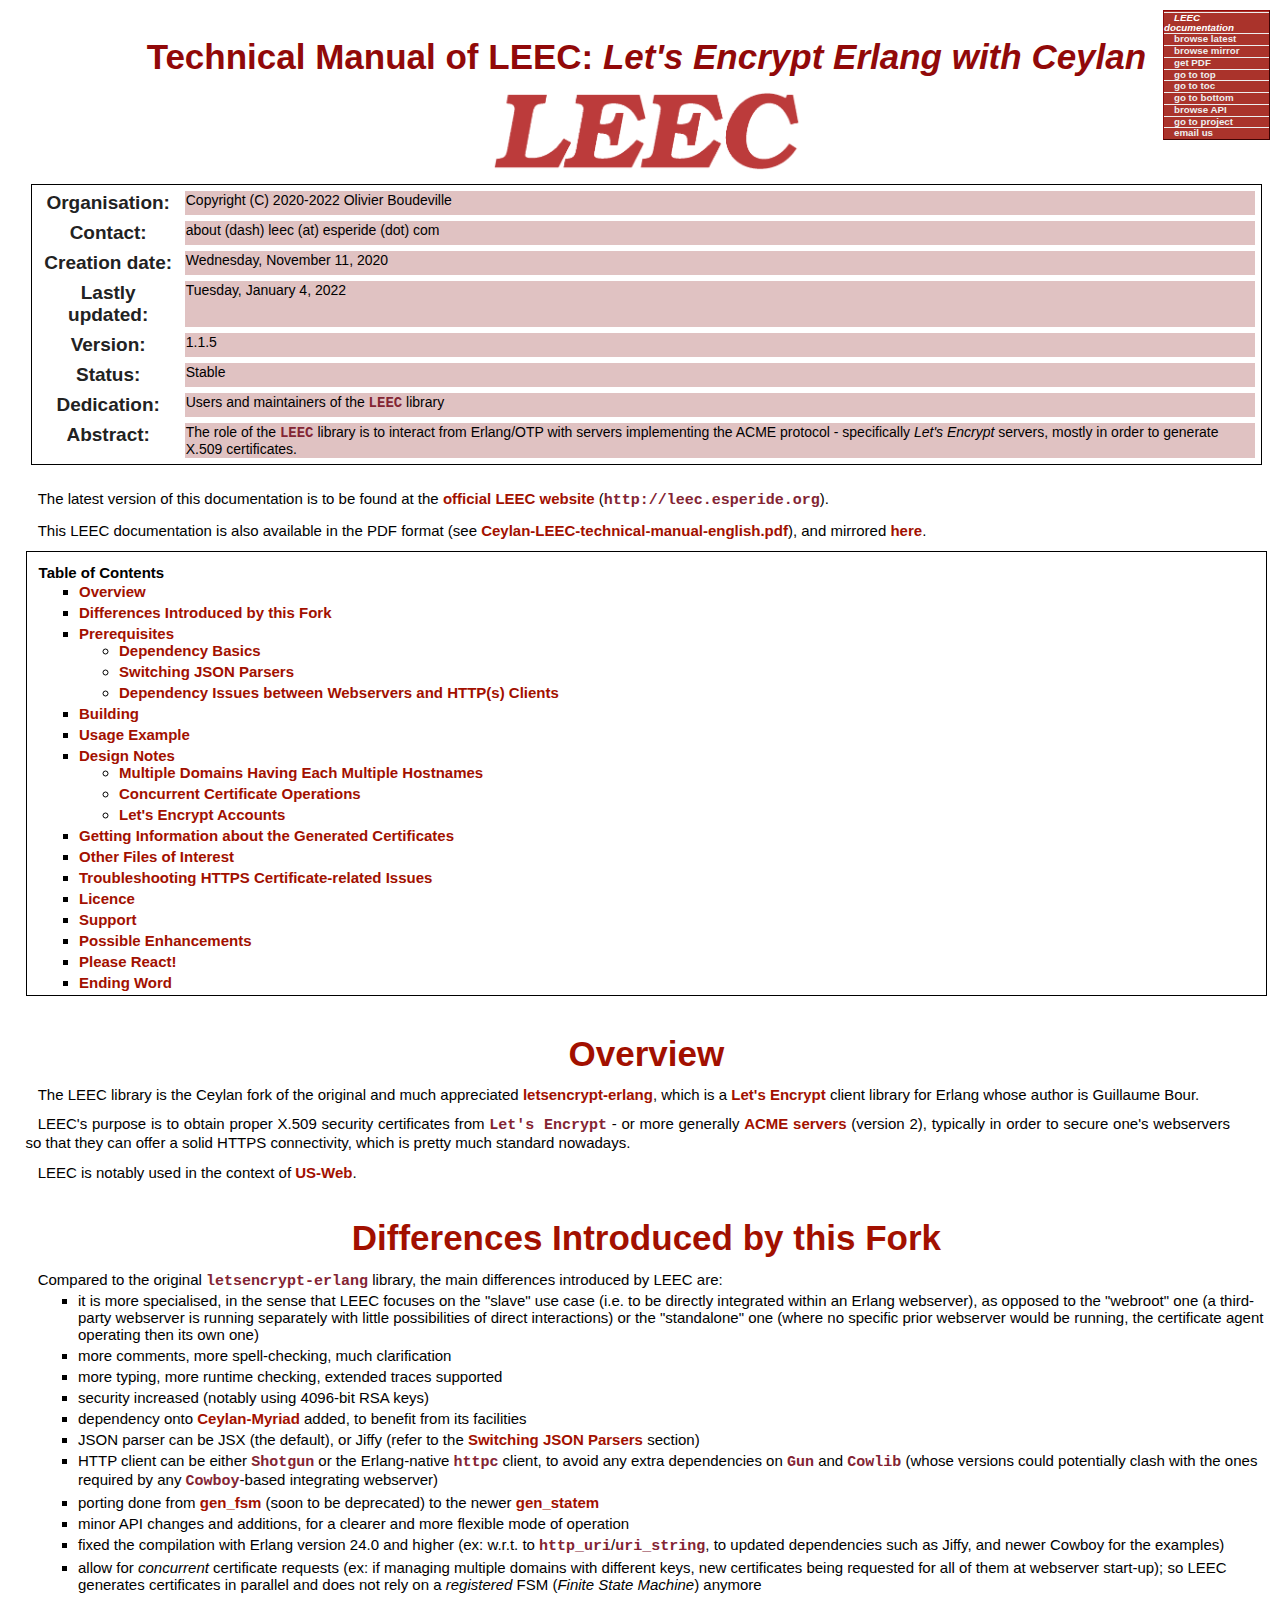
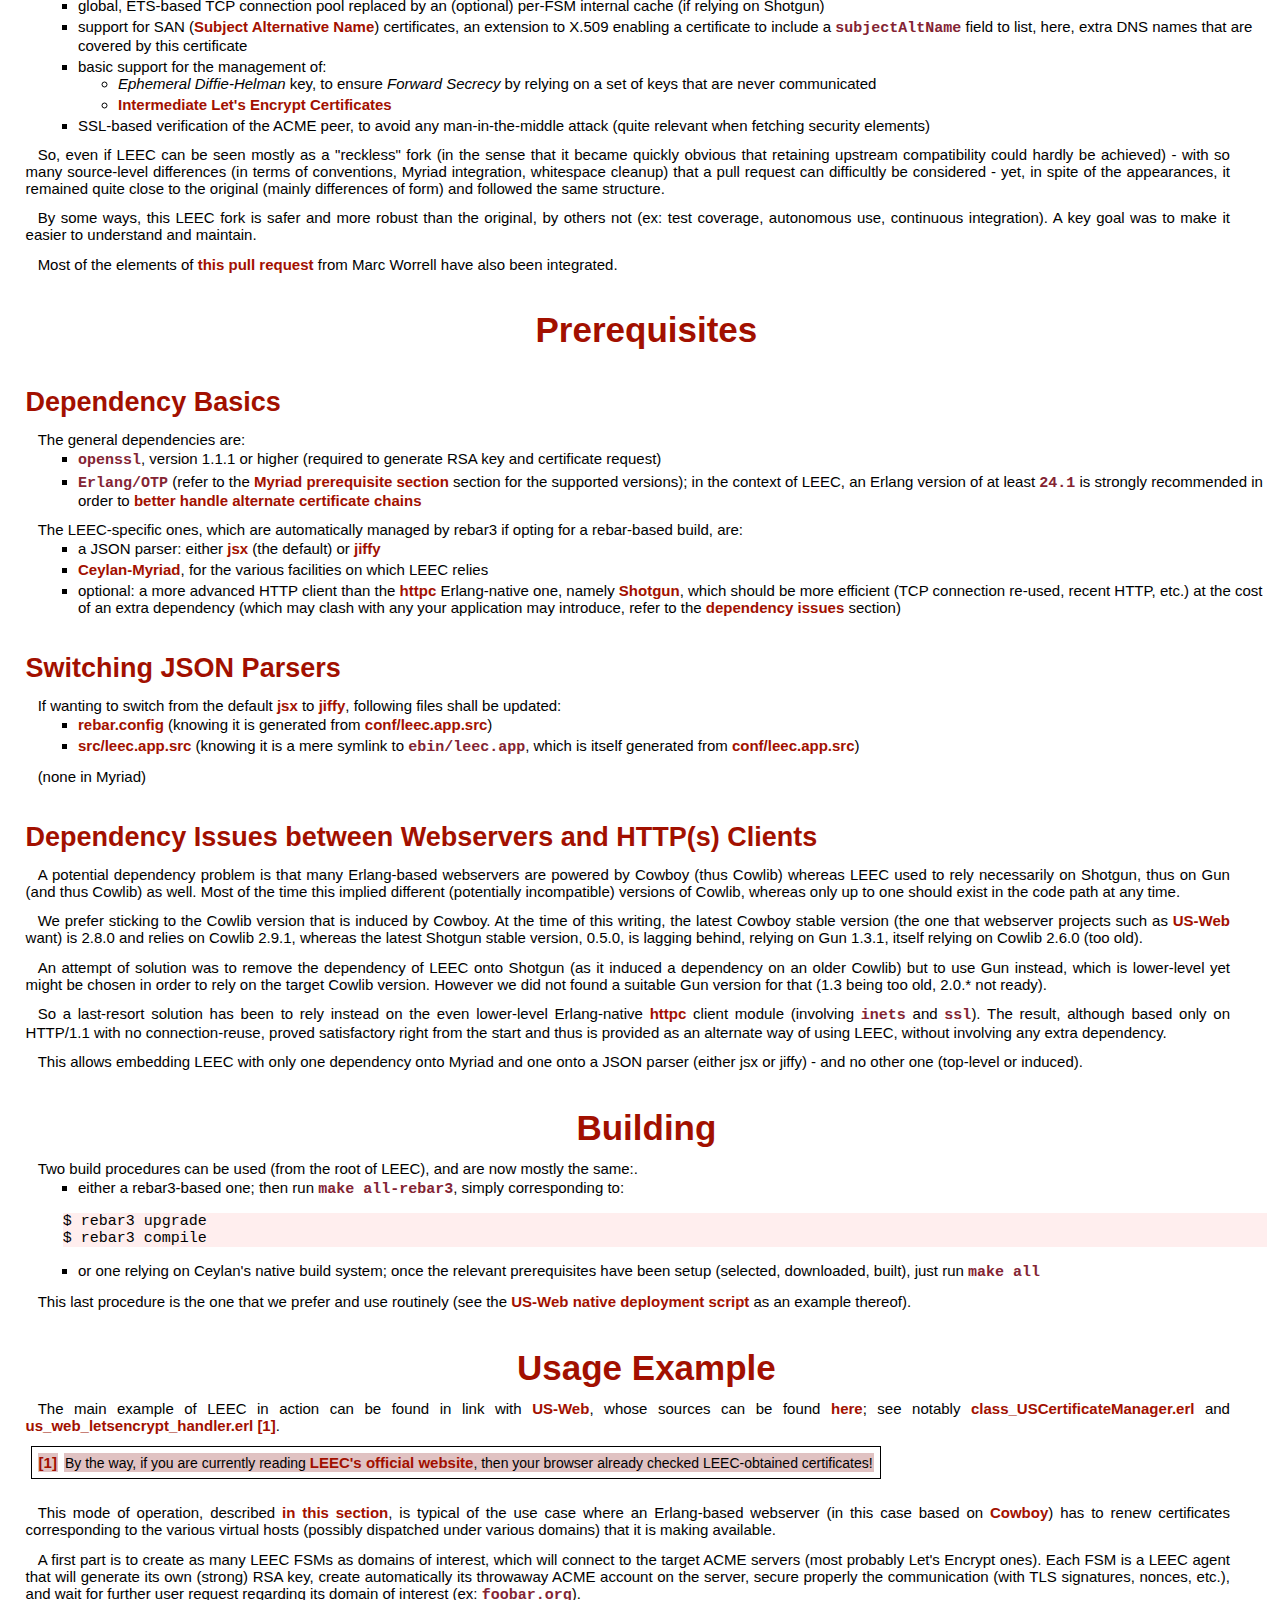
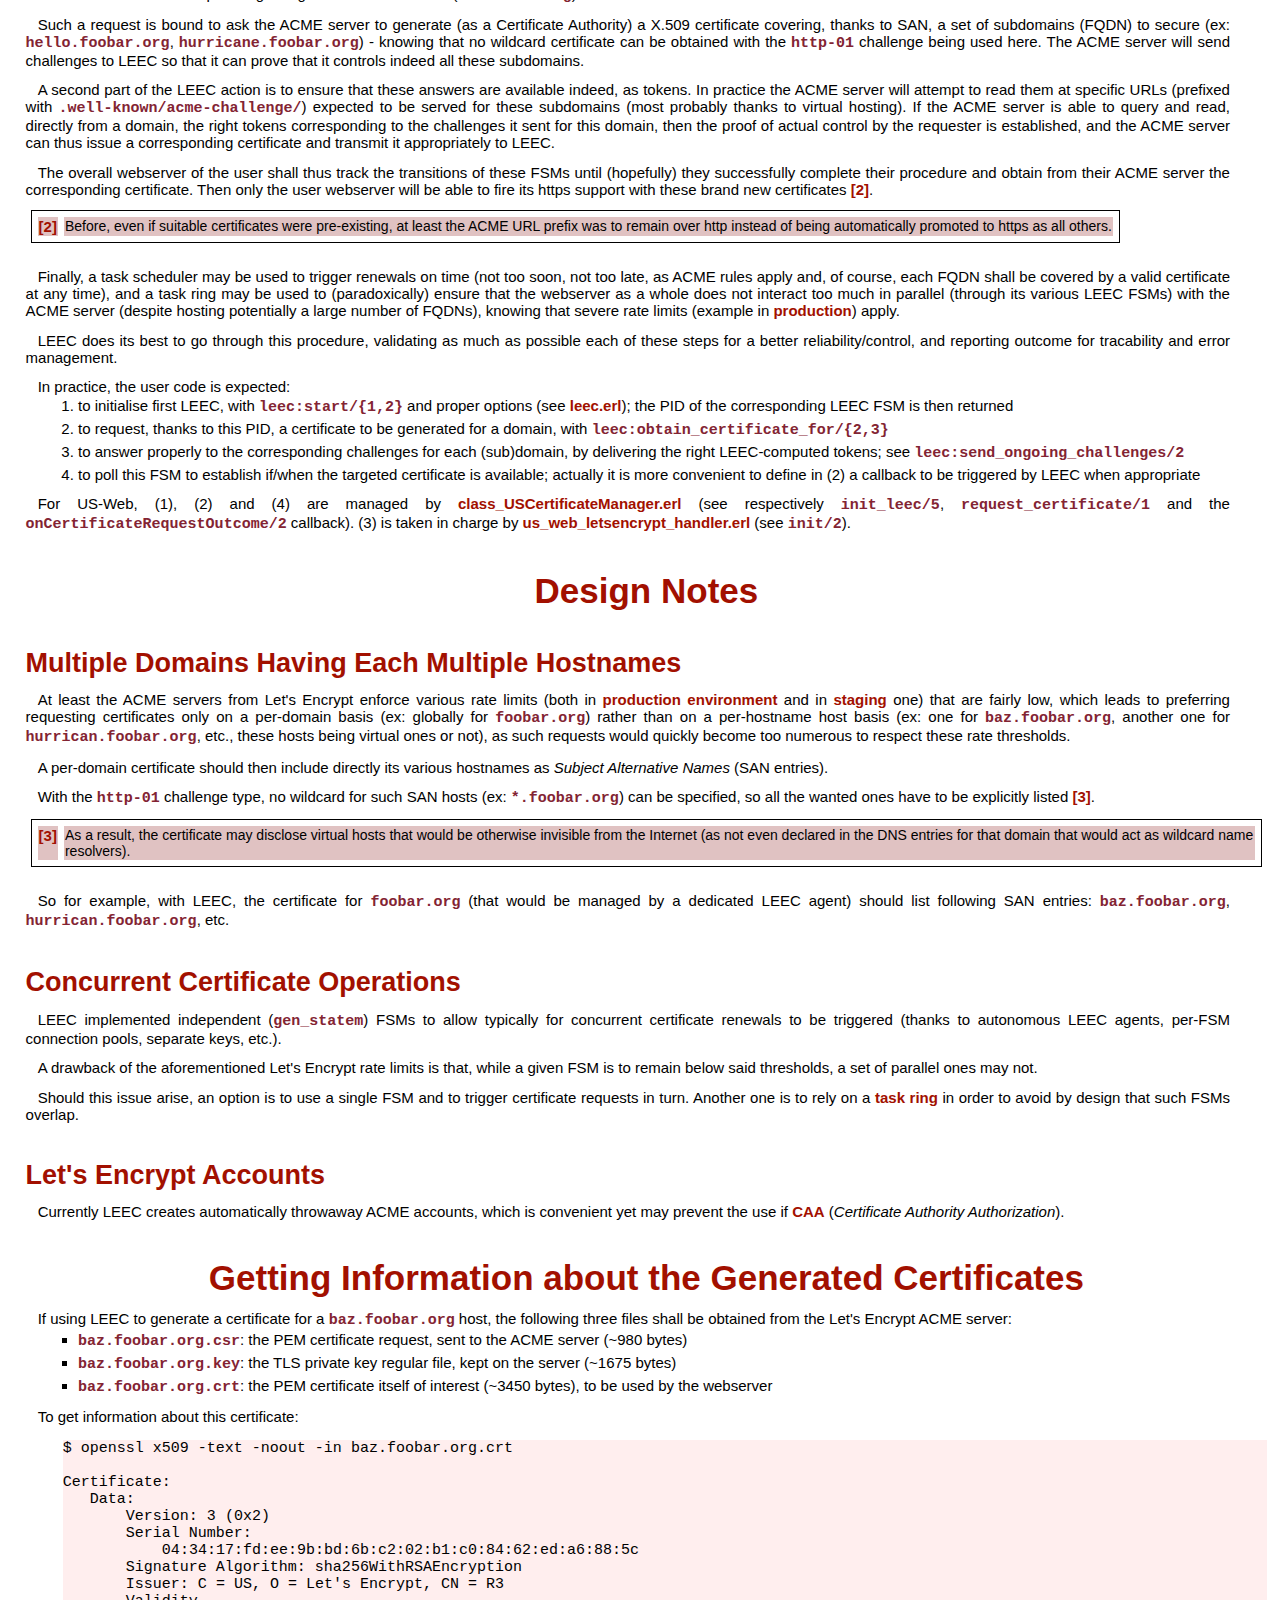
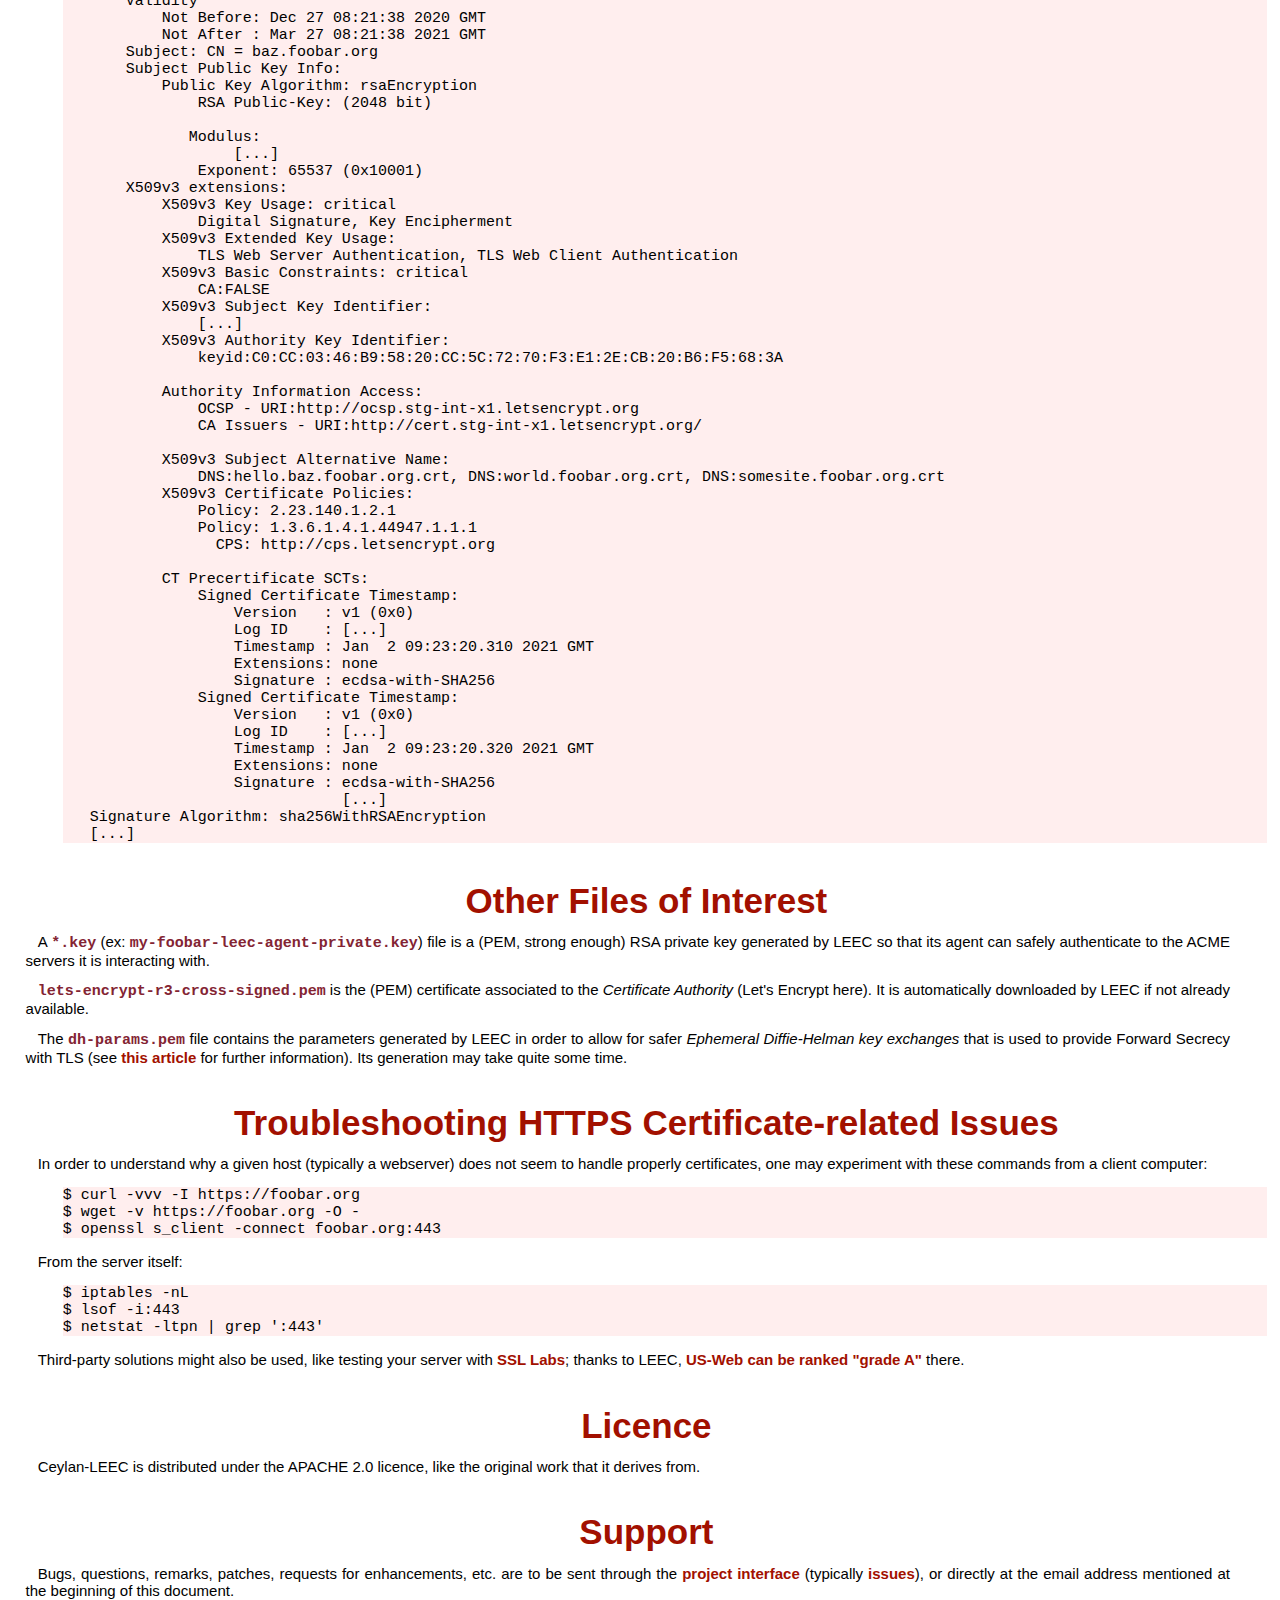
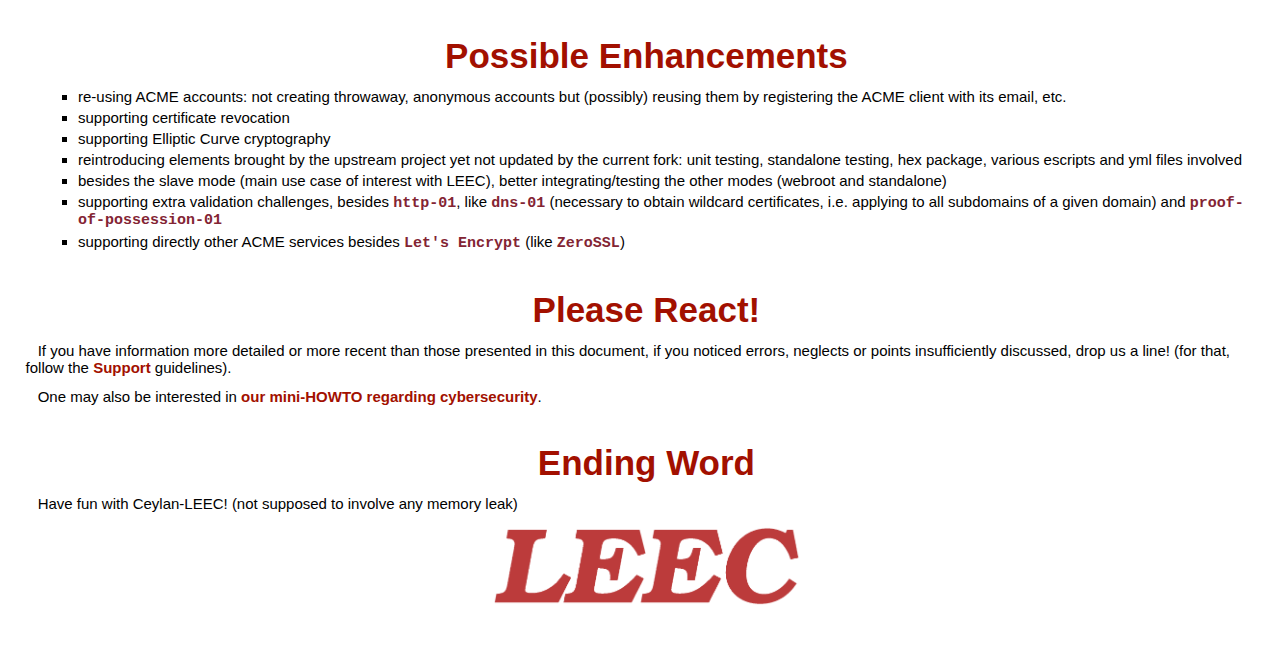
==== commit e54a1263: "LEEC doc updated." ====
--- a/Ceylan-LEEC-technical-manual-english.html
+++ b/Ceylan-LEEC-technical-manual-english.html
@@ -3,7 +3,7 @@
 <html xmlns="http://www.w3.org/1999/xhtml" xml:lang="en" lang="en">
 <head>
 <meta http-equiv="Content-Type" content="text/html; charset=utf-8" />
-<meta name="generator" content="Docutils 0.17.1: http://docutils.sourceforge.net/" />
+<meta name="generator" content="Docutils 0.16: http://docutils.sourceforge.net/" />
 <title>Welcome to the Ceylan-LEEC documentation</title>
 <meta content="LEEC, X509, certificate, SSL, https, Erlang" name="keywords" />
 <link rel="stylesheet" href="pygments-default.css" type="text/css" />
@@ -23,15 +23,15 @@
 <col class="field-name" />
 <col class="field-body" />
 <tbody valign="top">
-<tr class="field"><th class="field-name">Organisation:</th><td class="field-body">Copyright (C) 2020-2021 Olivier Boudeville</td>
+<tr class="field"><th class="field-name">Organisation:</th><td class="field-body">Copyright (C) 2020-2022 Olivier Boudeville</td>
 </tr>
 <tr class="field"><th class="field-name">Contact:</th><td class="field-body">about (dash) leec (at) esperide (dot) com</td>
 </tr>
 <tr class="field"><th class="field-name">Creation date:</th><td class="field-body">Wednesday, November 11, 2020</td>
 </tr>
-<tr class="field"><th class="field-name">Lastly updated:</th><td class="field-body">Sunday, November 28, 2021</td>
-</tr>
-<tr class="field"><th class="field-name">Version:</th><td class="field-body">1.1.4</td>
+<tr class="field"><th class="field-name">Lastly updated:</th><td class="field-body">Tuesday, January 4, 2022</td>
+</tr>
+<tr class="field"><th class="field-name">Version:</th><td class="field-body">1.1.5</td>
 </tr>
 <tr class="field"><th class="field-name">Status:</th><td class="field-body">Stable</td>
 </tr>
@@ -226,27 +226,27 @@
 <li><tt class="docutils literal">baz.foobar.org.crt</tt>: the PEM certificate itself of interest (~3450 bytes), to be used by the webserver</li>
 </ul>
 <p>To get information about this certificate:</p>
-<pre class="literal-block">
+<pre class="code bash literal-block">
 $ openssl x509 -text -noout -in baz.foobar.org.crt
 
 Certificate:
    Data:
-       Version: 3 (0x2)
+       Version: <span class="m">3</span> <span class="o">(</span>0x2<span class="o">)</span>
        Serial Number:
-           04:34:17:fd:ee:9b:bd:6b:c2:02:b1:c0:84:62:ed:a6:88:5c
+           <span class="m">04</span>:34:17:fd:ee:9b:bd:6b:c2:02:b1:c0:84:62:ed:a6:88:5c
        Signature Algorithm: sha256WithRSAEncryption
-       Issuer: C = US, O = Let's Encrypt, CN = R3
+       Issuer: <span class="nv">C</span> <span class="o">=</span> US, <span class="nv">O</span> <span class="o">=</span> Let<span class="err">'</span>s Encrypt, <span class="nv">CN</span> <span class="o">=</span> R3
        Validity
-           Not Before: Dec 27 08:21:38 2020 GMT
-           Not After : Mar 27 08:21:38 2021 GMT
-       Subject: CN = baz.foobar.org
+           Not Before: Dec <span class="m">27</span> <span class="m">08</span>:21:38 <span class="m">2020</span> GMT
+           Not After : Mar <span class="m">27</span> <span class="m">08</span>:21:38 <span class="m">2021</span> GMT
+       Subject: <span class="nv">CN</span> <span class="o">=</span> baz.foobar.org
        Subject Public Key Info:
            Public Key Algorithm: rsaEncryption
-               RSA Public-Key: (2048 bit)
+               RSA Public-Key: <span class="o">(</span><span class="m">2048</span> bit<span class="o">)</span>
 
               Modulus:
-                   [...]
-               Exponent: 65537 (0x10001)
+                   <span class="o">[</span>...<span class="o">]</span>
+               Exponent: <span class="m">65537</span> <span class="o">(</span>0x10001<span class="o">)</span>
        X509v3 extensions:
            X509v3 Key Usage: critical
                Digital Signature, Key Encipherment
@@ -255,7 +255,7 @@
            X509v3 Basic Constraints: critical
                CA:FALSE
            X509v3 Subject Key Identifier:
-               [...]
+               <span class="o">[</span>...<span class="o">]</span>
            X509v3 Authority Key Identifier:
                keyid:C0:CC:03:46:B9:58:20:CC:5C:72:70:F3:E1:2E:CB:20:B6:F5:68:3A
 
@@ -266,26 +266,26 @@
            X509v3 Subject Alternative Name:
                DNS:hello.baz.foobar.org.crt, DNS:world.foobar.org.crt, DNS:somesite.foobar.org.crt
            X509v3 Certificate Policies:
-               Policy: 2.23.140.1.2.1
-               Policy: 1.3.6.1.4.1.44947.1.1.1
+               Policy: <span class="m">2</span>.23.140.1.2.1
+               Policy: <span class="m">1</span>.3.6.1.4.1.44947.1.1.1
                  CPS: http://cps.letsencrypt.org
 
            CT Precertificate SCTs:
                Signed Certificate Timestamp:
-                   Version   : v1 (0x0)
-                   Log ID    : [...]
-                   Timestamp : Jan  2 09:23:20.310 2021 GMT
+                   Version   : v1 <span class="o">(</span>0x0<span class="o">)</span>
+                   Log ID    : <span class="o">[</span>...<span class="o">]</span>
+                   Timestamp : Jan  <span class="m">2</span> <span class="m">09</span>:23:20.310 <span class="m">2021</span> GMT
                    Extensions: none
                    Signature : ecdsa-with-SHA256
                Signed Certificate Timestamp:
-                   Version   : v1 (0x0)
-                   Log ID    : [...]
-                   Timestamp : Jan  2 09:23:20.320 2021 GMT
+                   Version   : v1 <span class="o">(</span>0x0<span class="o">)</span>
+                   Log ID    : <span class="o">[</span>...<span class="o">]</span>
+                   Timestamp : Jan  <span class="m">2</span> <span class="m">09</span>:23:20.320 <span class="m">2021</span> GMT
                    Extensions: none
                    Signature : ecdsa-with-SHA256
-                               [...]
+                               <span class="o">[</span>...<span class="o">]</span>
    Signature Algorithm: sha256WithRSAEncryption
-   [...]
+   <span class="o">[</span>...<span class="o">]</span>
 </pre>
 </div>
 <div class="section" id="other-files-of-interest">
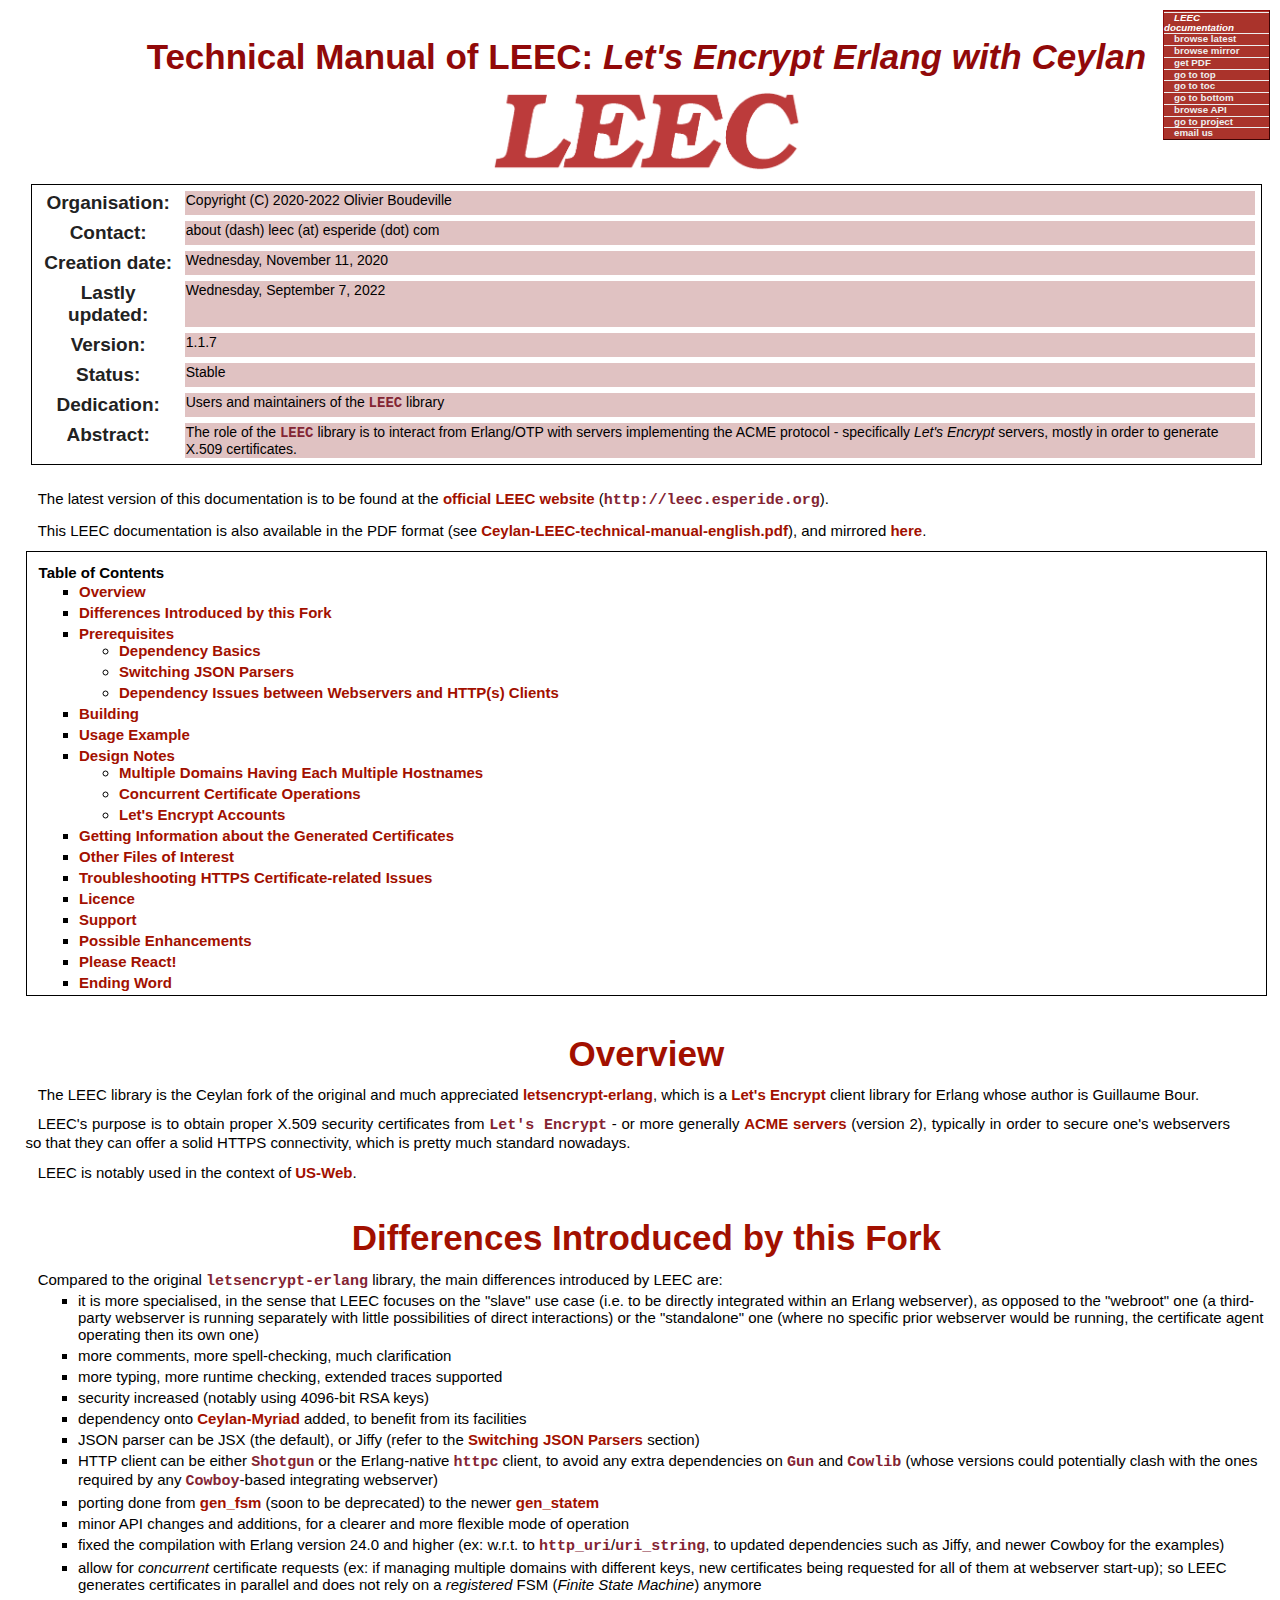
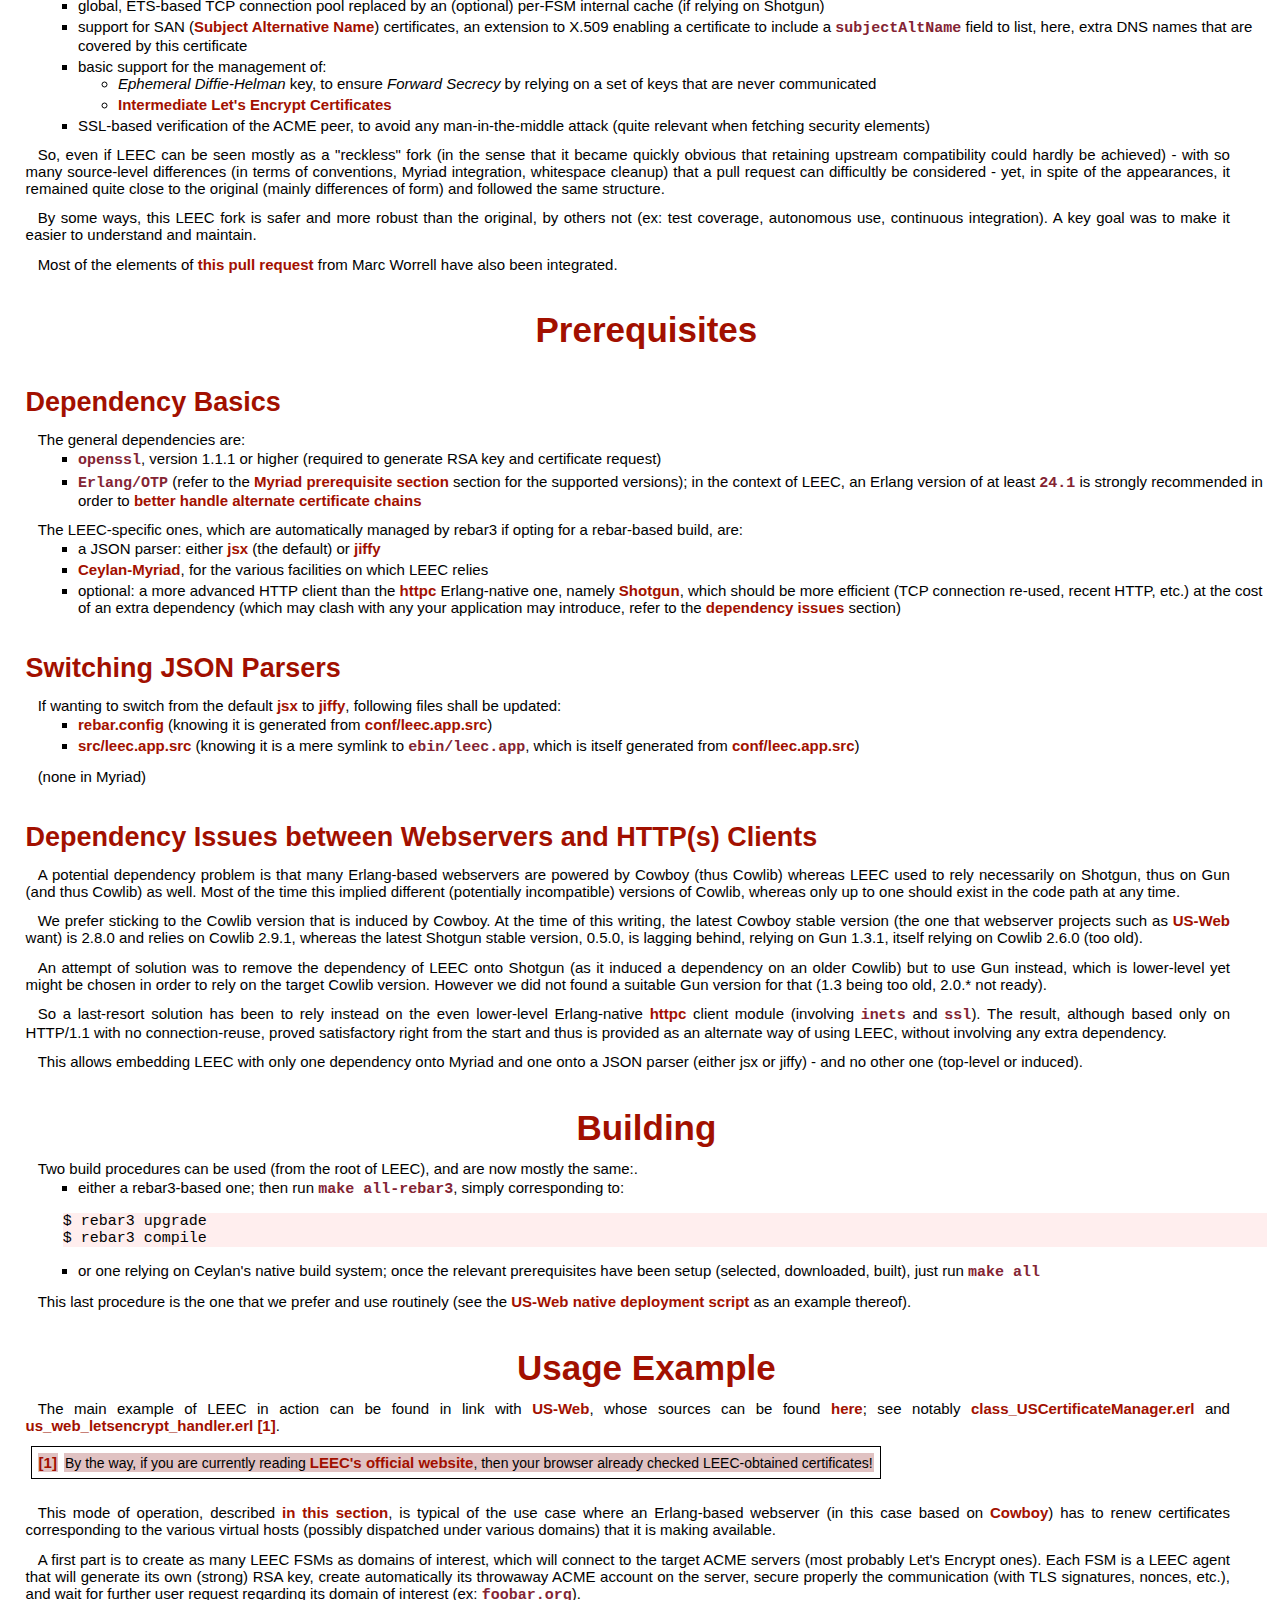
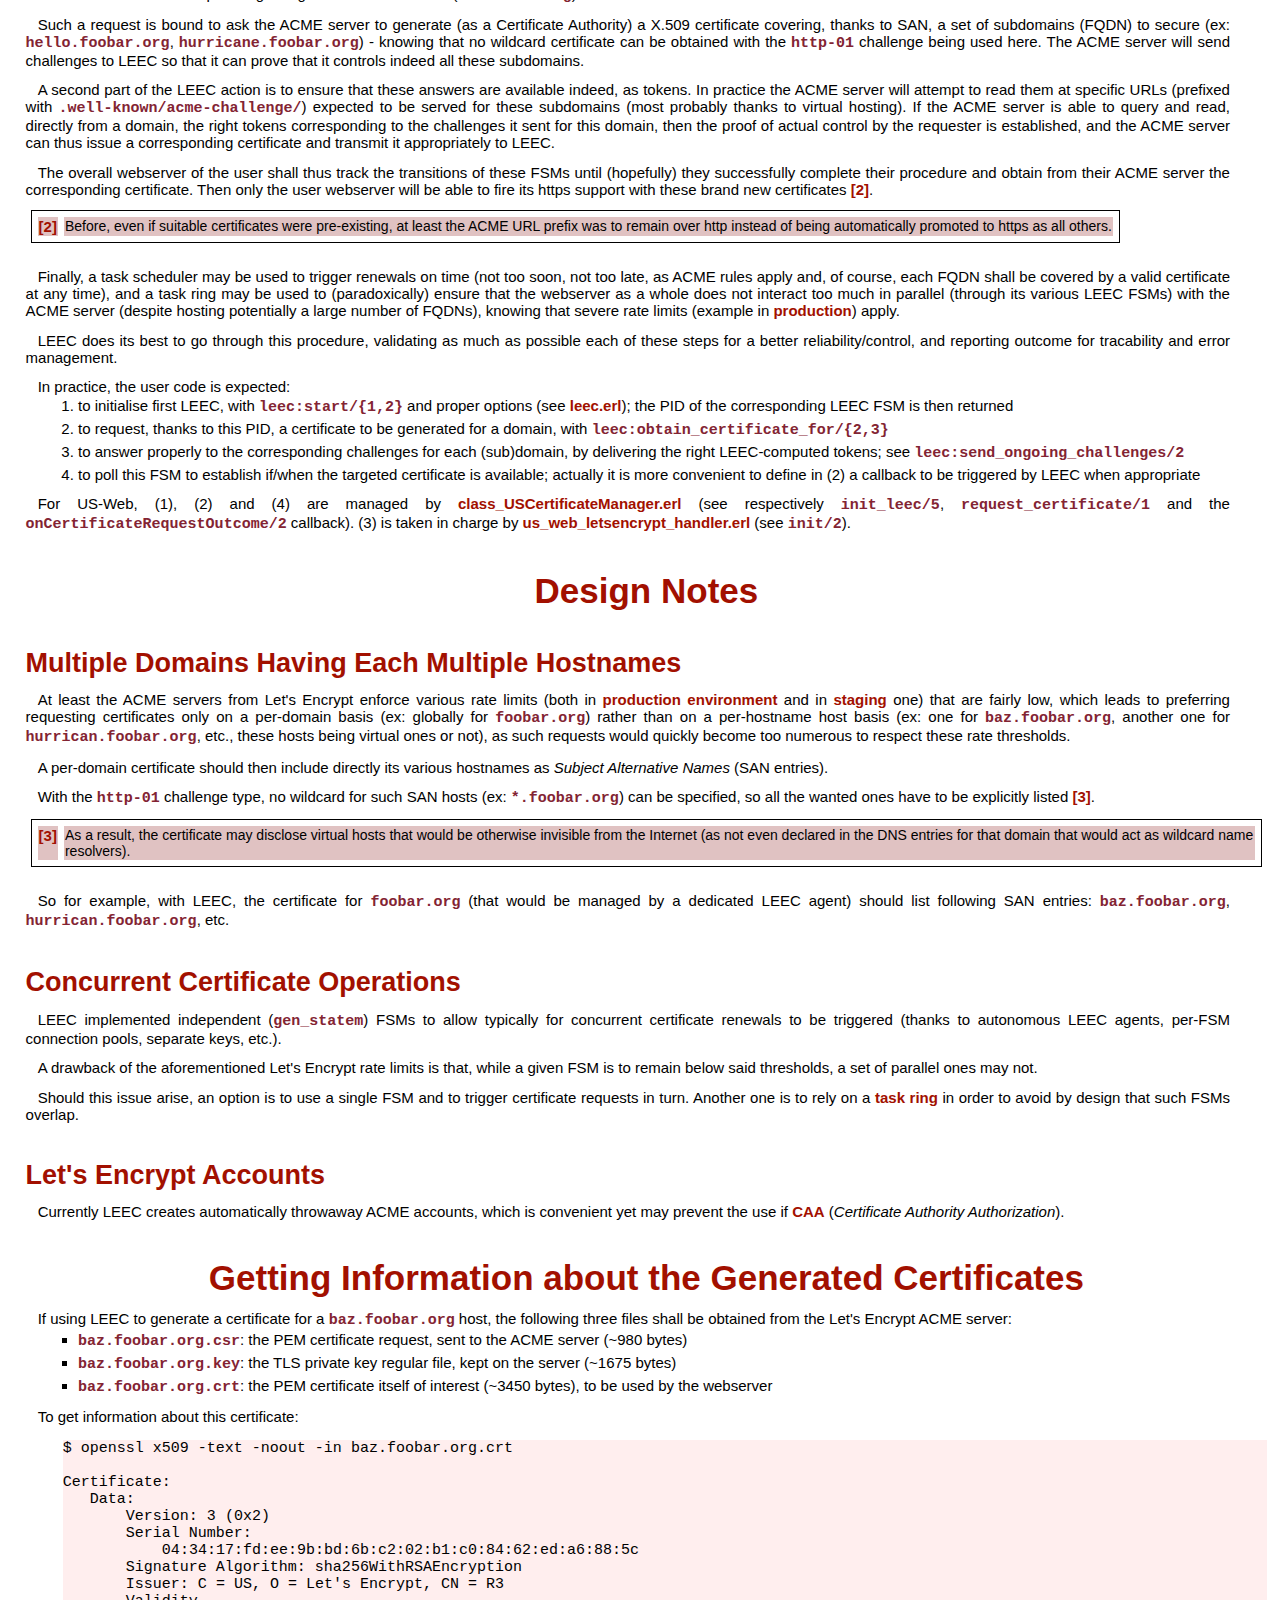
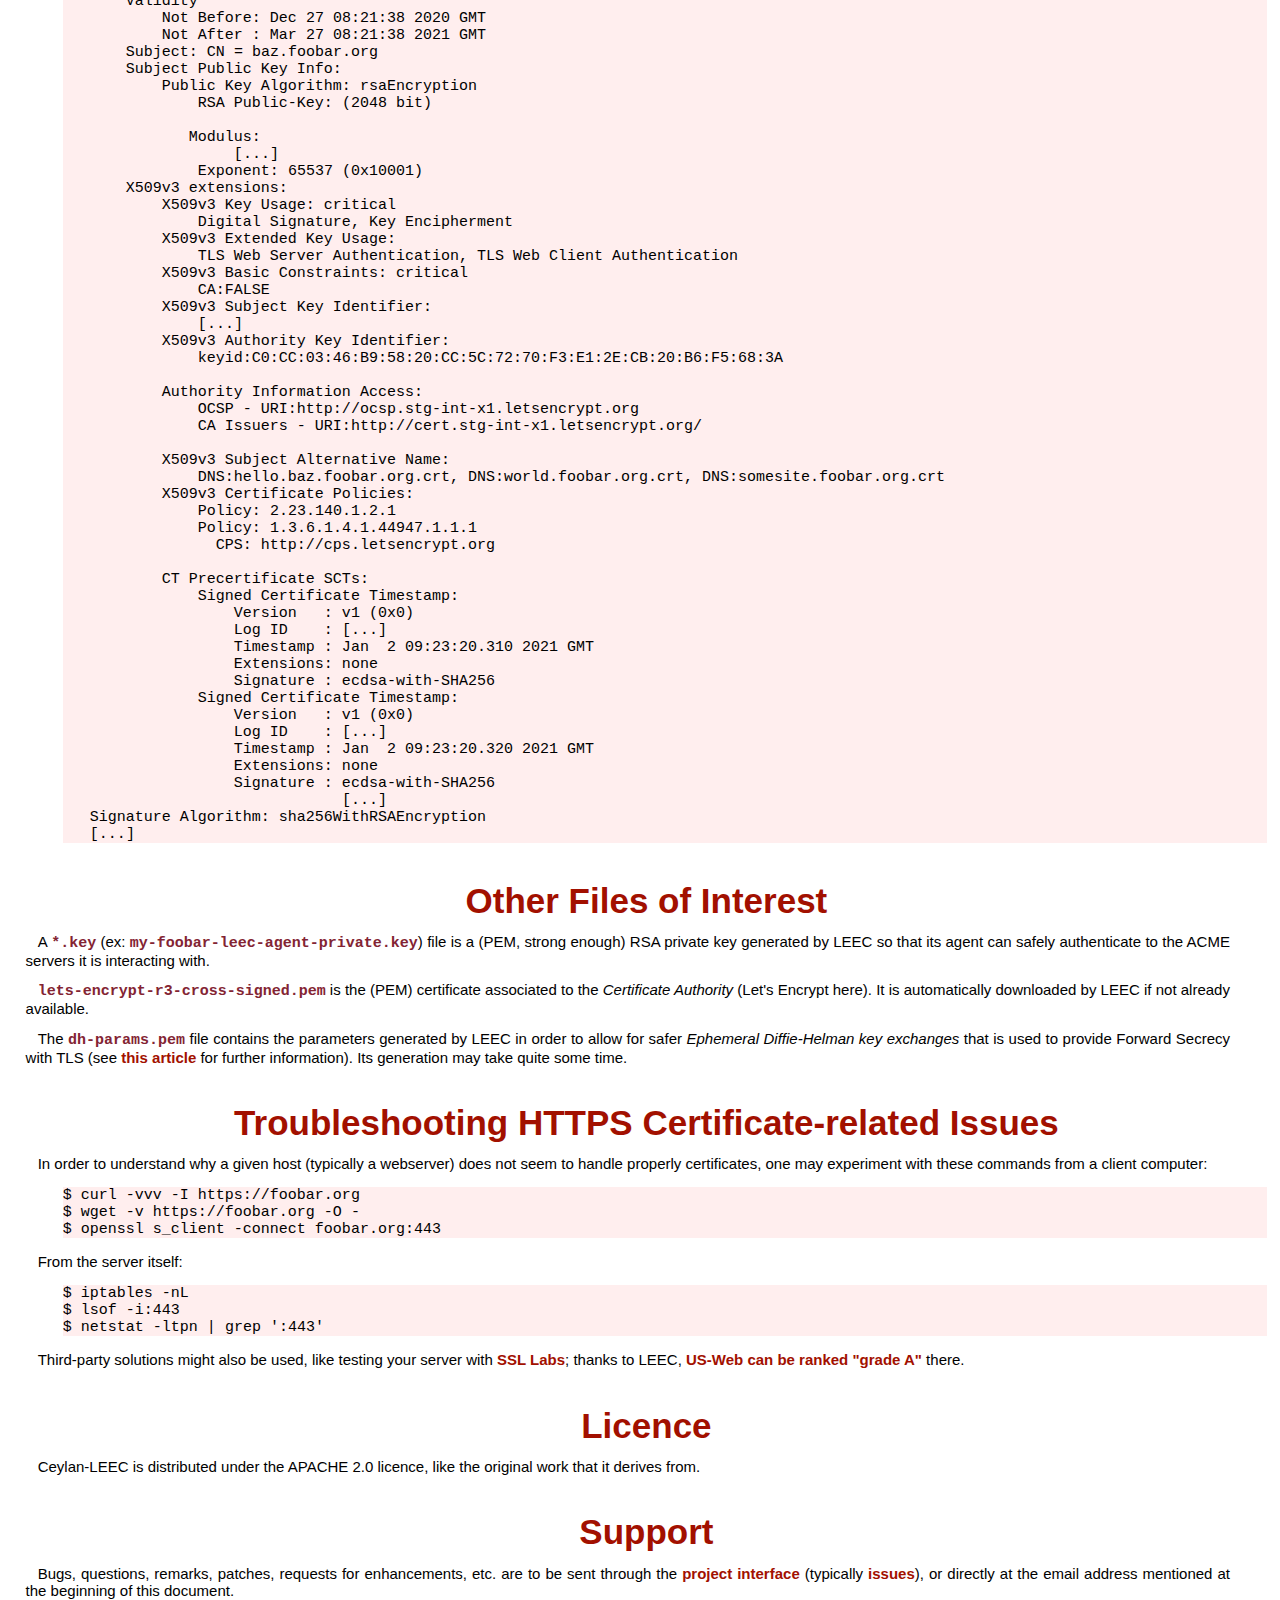
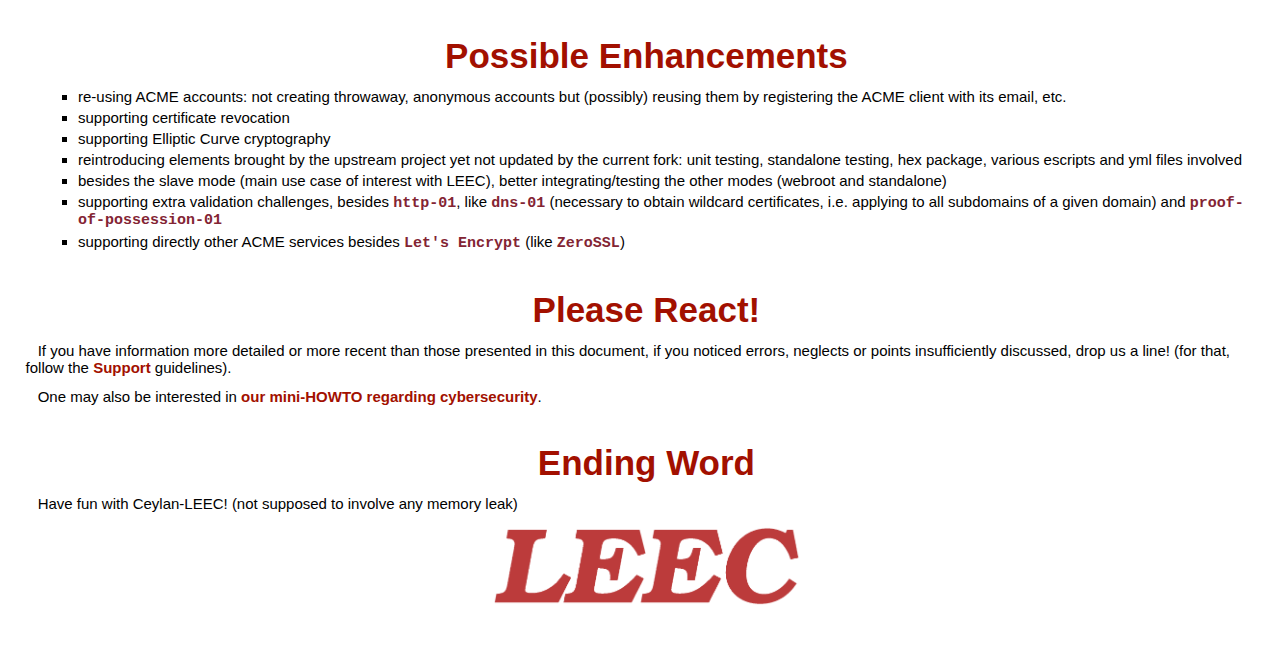
==== commit bca9c0b2: "LEEC doc updated." ====
--- a/Ceylan-LEEC-technical-manual-english.html
+++ b/Ceylan-LEEC-technical-manual-english.html
@@ -3,7 +3,7 @@
 <html xmlns="http://www.w3.org/1999/xhtml" xml:lang="en" lang="en">
 <head>
 <meta http-equiv="Content-Type" content="text/html; charset=utf-8" />
-<meta name="generator" content="Docutils 0.16: http://docutils.sourceforge.net/" />
+<meta name="generator" content="Docutils 0.19: https://docutils.sourceforge.io/" />
 <title>Welcome to the Ceylan-LEEC documentation</title>
 <meta content="LEEC, X509, certificate, SSL, https, Erlang" name="keywords" />
 <link rel="stylesheet" href="pygments-default.css" type="text/css" />
@@ -29,9 +29,9 @@
 </tr>
 <tr class="field"><th class="field-name">Creation date:</th><td class="field-body">Wednesday, November 11, 2020</td>
 </tr>
-<tr class="field"><th class="field-name">Lastly updated:</th><td class="field-body">Tuesday, January 4, 2022</td>
-</tr>
-<tr class="field"><th class="field-name">Version:</th><td class="field-body">1.1.5</td>
+<tr class="field"><th class="field-name">Lastly updated:</th><td class="field-body">Wednesday, September 7, 2022</td>
+</tr>
+<tr class="field"><th class="field-name">Version:</th><td class="field-body">1.1.7</td>
 </tr>
 <tr class="field"><th class="field-name">Status:</th><td class="field-body">Stable</td>
 </tr>
@@ -47,44 +47,44 @@
 <p></p>
 <p></p>
 <p><span class="raw-html"><a name="leec_toc"></a></span></p>
-<div class="contents topic" id="id1">
+<div class="contents topic" id="topic-1">
 <span id="table-of-contents"></span><p class="topic-title"><strong>Table of Contents</strong></p>
 <ul class="simple">
-<li><a class="reference internal" href="#overview" id="id18">Overview</a></li>
-<li><a class="reference internal" href="#differences-introduced-by-this-fork" id="id19">Differences Introduced by this Fork</a></li>
-<li><a class="reference internal" href="#prerequisites" id="id20">Prerequisites</a><ul>
-<li><a class="reference internal" href="#dependency-basics" id="id21">Dependency Basics</a></li>
-<li><a class="reference internal" href="#switching-json-parsers" id="id22">Switching JSON Parsers</a></li>
-<li><a class="reference internal" href="#dependency-issues-between-webservers-and-http-s-clients" id="id23">Dependency Issues between Webservers and HTTP(s) Clients</a></li>
+<li><a class="reference internal" href="#overview" id="toc-entry-1">Overview</a></li>
+<li><a class="reference internal" href="#differences-introduced-by-this-fork" id="toc-entry-2">Differences Introduced by this Fork</a></li>
+<li><a class="reference internal" href="#prerequisites" id="toc-entry-3">Prerequisites</a><ul>
+<li><a class="reference internal" href="#dependency-basics" id="toc-entry-4">Dependency Basics</a></li>
+<li><a class="reference internal" href="#switching-json-parsers" id="toc-entry-5">Switching JSON Parsers</a></li>
+<li><a class="reference internal" href="#dependency-issues-between-webservers-and-http-s-clients" id="toc-entry-6">Dependency Issues between Webservers and HTTP(s) Clients</a></li>
 </ul>
 </li>
-<li><a class="reference internal" href="#building" id="id24">Building</a></li>
-<li><a class="reference internal" href="#usage-example" id="id25">Usage Example</a></li>
-<li><a class="reference internal" href="#design-notes" id="id26">Design Notes</a><ul>
-<li><a class="reference internal" href="#multiple-domains-having-each-multiple-hostnames" id="id27">Multiple Domains Having Each Multiple Hostnames</a></li>
-<li><a class="reference internal" href="#concurrent-certificate-operations" id="id28">Concurrent Certificate Operations</a></li>
-<li><a class="reference internal" href="#let-s-encrypt-accounts" id="id29">Let's Encrypt Accounts</a></li>
+<li><a class="reference internal" href="#building" id="toc-entry-7">Building</a></li>
+<li><a class="reference internal" href="#usage-example" id="toc-entry-8">Usage Example</a></li>
+<li><a class="reference internal" href="#design-notes" id="toc-entry-9">Design Notes</a><ul>
+<li><a class="reference internal" href="#multiple-domains-having-each-multiple-hostnames" id="toc-entry-10">Multiple Domains Having Each Multiple Hostnames</a></li>
+<li><a class="reference internal" href="#concurrent-certificate-operations" id="toc-entry-11">Concurrent Certificate Operations</a></li>
+<li><a class="reference internal" href="#let-s-encrypt-accounts" id="toc-entry-12">Let's Encrypt Accounts</a></li>
 </ul>
 </li>
-<li><a class="reference internal" href="#getting-information-about-the-generated-certificates" id="id30">Getting Information about the Generated Certificates</a></li>
-<li><a class="reference internal" href="#other-files-of-interest" id="id31">Other Files of Interest</a></li>
-<li><a class="reference internal" href="#troubleshooting-https-certificate-related-issues" id="id32">Troubleshooting HTTPS Certificate-related Issues</a></li>
-<li><a class="reference internal" href="#licence" id="id33">Licence</a></li>
-<li><a class="reference internal" href="#support" id="id34">Support</a></li>
-<li><a class="reference internal" href="#possible-enhancements" id="id35">Possible Enhancements</a></li>
-<li><a class="reference internal" href="#please-react" id="id36">Please React!</a></li>
-<li><a class="reference internal" href="#ending-word" id="id37">Ending Word</a></li>
+<li><a class="reference internal" href="#getting-information-about-the-generated-certificates" id="toc-entry-13">Getting Information about the Generated Certificates</a></li>
+<li><a class="reference internal" href="#other-files-of-interest" id="toc-entry-14">Other Files of Interest</a></li>
+<li><a class="reference internal" href="#troubleshooting-https-certificate-related-issues" id="toc-entry-15">Troubleshooting HTTPS Certificate-related Issues</a></li>
+<li><a class="reference internal" href="#licence" id="toc-entry-16">Licence</a></li>
+<li><a class="reference internal" href="#support" id="toc-entry-17">Support</a></li>
+<li><a class="reference internal" href="#possible-enhancements" id="toc-entry-18">Possible Enhancements</a></li>
+<li><a class="reference internal" href="#please-react" id="toc-entry-19">Please React!</a></li>
+<li><a class="reference internal" href="#ending-word" id="toc-entry-20">Ending Word</a></li>
 </ul>
 </div>
 <p></p>
 <div class="section" id="overview">
-<h1><a class="toc-backref" href="#id18">Overview</a></h1>
+<h1><a class="toc-backref" href="#toc-entry-1">Overview</a></h1>
 <p>The LEEC library is the Ceylan fork of the original and much appreciated <a class="reference external" href="https://github.com/gbour/letsencrypt-erlang">letsencrypt-erlang</a>, which is a <a class="reference external" href="https://letsencrypt.org/">Let's Encrypt</a> client library for Erlang whose author is Guillaume Bour.</p>
 <p>LEEC's purpose is to obtain proper X.509 security certificates from <tt class="docutils literal">Let's Encrypt</tt> - or more generally <a class="reference external" href="https://en.wikipedia.org/wiki/Automated_Certificate_Management_Environment">ACME servers</a> (version 2), typically in order to secure one's webservers so that they can offer a solid HTTPS connectivity, which is pretty much standard nowadays.</p>
 <p>LEEC is notably used in the context of <a class="reference external" href="http://us-web.esperide.org/">US-Web</a>.</p>
 </div>
 <div class="section" id="differences-introduced-by-this-fork">
-<h1><a class="toc-backref" href="#id19">Differences Introduced by this Fork</a></h1>
+<h1><a class="toc-backref" href="#toc-entry-2">Differences Introduced by this Fork</a></h1>
 <p>Compared to the original <tt class="docutils literal"><span class="pre">letsencrypt-erlang</span></tt> library, the main differences introduced by LEEC are:</p>
 <ul class="simple">
 <li>it is more specialised, in the sense that LEEC focuses on the &quot;slave&quot; use case (i.e. to be directly integrated within an Erlang webserver), as opposed to the &quot;webroot&quot; one (a third-party webserver is running separately with little possibilities of direct interactions) or the &quot;standalone&quot; one (where no specific prior webserver would be running, the certificate agent operating then its own one)</li>
@@ -112,9 +112,9 @@
 <p>Most of the elements of <a class="reference external" href="https://github.com/gbour/letsencrypt-erlang/pull/16/">this pull request</a> from Marc Worrell have also been integrated.</p>
 </div>
 <div class="section" id="prerequisites">
-<h1><a class="toc-backref" href="#id20">Prerequisites</a></h1>
+<h1><a class="toc-backref" href="#toc-entry-3">Prerequisites</a></h1>
 <div class="section" id="dependency-basics">
-<h2><a class="toc-backref" href="#id21">Dependency Basics</a></h2>
+<h2><a class="toc-backref" href="#toc-entry-4">Dependency Basics</a></h2>
 <p>The general dependencies are:</p>
 <ul class="simple">
 <li><tt class="docutils literal">openssl</tt>, version  1.1.1 or higher (required to generate RSA key and certificate request)</li>
@@ -128,7 +128,7 @@
 </ul>
 </div>
 <div class="section" id="switching-json-parsers">
-<h2><a class="toc-backref" href="#id22">Switching JSON Parsers</a></h2>
+<h2><a class="toc-backref" href="#toc-entry-5">Switching JSON Parsers</a></h2>
 <p>If wanting to switch from the default <a class="reference external" href="https://github.com/talentdeficit/jsx">jsx</a> to <a class="reference external" href="https://github.com/davisp/jiffy">jiffy</a>, following files shall be updated:</p>
 <ul class="simple">
 <li><a class="reference external" href="https://github.com/Olivier-Boudeville/letsencrypt-erlang/blob/master/rebar.config">rebar.config</a> (knowing it is generated from <a class="reference external" href="https://github.com/Olivier-Boudeville/Ceylan-LEEC/blob/master/conf/leec.app.src">conf/leec.app.src</a>)</li>
@@ -137,7 +137,7 @@
 <p>(none in Myriad)</p>
 </div>
 <div class="section" id="dependency-issues-between-webservers-and-http-s-clients">
-<span id="dependency-issues"></span><h2><a class="toc-backref" href="#id23">Dependency Issues between Webservers and HTTP(s) Clients</a></h2>
+<span id="dependency-issues"></span><h2><a class="toc-backref" href="#toc-entry-6">Dependency Issues between Webservers and HTTP(s) Clients</a></h2>
 <p>A potential dependency problem is that many Erlang-based webservers are powered by Cowboy (thus Cowlib) whereas LEEC used to rely necessarily on Shotgun, thus on Gun (and thus Cowlib) as well. Most of the time this implied different (potentially incompatible) versions of Cowlib, whereas only up to one should exist in the code path at any time.</p>
 <p>We prefer sticking to the Cowlib version that is induced by Cowboy. At the time of this writing, the latest Cowboy stable version (the one that webserver projects such as <a class="reference external" href="https://github.com/Olivier-Boudeville/us-web/">US-Web</a> want) is 2.8.0 and relies on Cowlib 2.9.1, whereas the latest Shotgun stable version, 0.5.0, is lagging behind, relying on Gun 1.3.1, itself relying on Cowlib 2.6.0 (too old).</p>
 <p>An attempt of solution was to remove the dependency of LEEC onto Shotgun (as it induced a dependency on an older Cowlib) but to use Gun instead, which is lower-level yet might be chosen in order to rely on the target Cowlib version. However we did not found a suitable Gun version for that (1.3 being too old, 2.0.* not ready).</p>
@@ -146,7 +146,7 @@
 </div>
 </div>
 <div class="section" id="building">
-<h1><a class="toc-backref" href="#id24">Building</a></h1>
+<h1><a class="toc-backref" href="#toc-entry-7">Building</a></h1>
 <p>Two build procedures can be used (from the root of LEEC), and are now mostly the same:.</p>
 <ul class="simple">
 <li>either a rebar3-based one; then run <tt class="docutils literal">make <span class="pre">all-rebar3</span></tt>, simply corresponding to:</li>
@@ -161,23 +161,23 @@
 <p>This last procedure is the one that we prefer and use routinely (see the <a class="reference external" href="https://github.com/Olivier-Boudeville/us-web/blob/master/priv/bin/deploy-us-web-native-build.sh">US-Web native deployment script</a> as an example thereof).</p>
 </div>
 <div class="section" id="usage-example">
-<h1><a class="toc-backref" href="#id25">Usage Example</a></h1>
-<p>The main example of LEEC in action can be found in link with <a class="reference external" href="https://us-web.esperide.org/">US-Web</a>, whose sources can be found <a class="reference external" href="https://github.com/Olivier-Boudeville/us-web/src">here</a>; see notably <a class="reference external" href="https://github.com/Olivier-Boudeville/us-web/blob/master/src/class_USCertificateManager.erl">class_USCertificateManager.erl</a> and <a class="reference external" href="https://github.com/Olivier-Boudeville/us-web/blob/master/src/us_web_letsencrypt_handler.erl">us_web_letsencrypt_handler.erl</a> <a class="footnote-reference" href="#id10" id="id9">[1]</a>.</p>
-<table class="docutils footnote" frame="void" id="id10" rules="none">
+<h1><a class="toc-backref" href="#toc-entry-8">Usage Example</a></h1>
+<p>The main example of LEEC in action can be found in link with <a class="reference external" href="https://us-web.esperide.org/">US-Web</a>, whose sources can be found <a class="reference external" href="https://github.com/Olivier-Boudeville/us-web/src">here</a>; see notably <a class="reference external" href="https://github.com/Olivier-Boudeville/us-web/blob/master/src/class_USCertificateManager.erl">class_USCertificateManager.erl</a> and <a class="reference external" href="https://github.com/Olivier-Boudeville/us-web/blob/master/src/us_web_letsencrypt_handler.erl">us_web_letsencrypt_handler.erl</a> <a class="footnote-reference" href="#footnote-1" id="footnote-reference-1">[1]</a>.</p>
+<table class="docutils footnote" frame="void" id="footnote-1" rules="none">
 <colgroup><col class="label" /><col /></colgroup>
 <tbody valign="top">
-<tr><td class="label"><a class="fn-backref" href="#id9">[1]</a></td><td>By the way, if you are currently reading <a class="reference external" href="https://leec.esperide.org">LEEC's official website</a>, then your browser already checked LEEC-obtained certificates!</td></tr>
+<tr><td class="label"><a class="fn-backref" href="#footnote-reference-1">[1]</a></td><td>By the way, if you are currently reading <a class="reference external" href="https://leec.esperide.org">LEEC's official website</a>, then your browser already checked LEEC-obtained certificates!</td></tr>
 </tbody>
 </table>
 <p>This mode of operation, described <a class="reference external" href="https://us-web.esperide.org/#managing-public-key-certificates">in this section</a>, is typical of the use case where an Erlang-based webserver (in this case based on <a class="reference external" href="https://github.com/ninenines/cowboy">Cowboy</a>) has to renew certificates corresponding to the various virtual hosts (possibly dispatched under various domains) that it is making available.</p>
 <p>A first part is to create as many LEEC FSMs as domains of interest, which will connect to the target ACME servers (most probably Let's Encrypt ones). Each FSM is a LEEC agent that will generate its own (strong) RSA key, create automatically its throwaway ACME account on the server, secure properly the communication (with TLS signatures, nonces, etc.), and wait for further user request regarding its domain of interest (ex: <tt class="docutils literal">foobar.org</tt>).</p>
 <p>Such a request is bound to ask the ACME server to generate (as a Certificate Authority) a X.509 certificate covering, thanks to SAN, a set of subdomains (FQDN) to secure (ex: <tt class="docutils literal">hello.foobar.org</tt>, <tt class="docutils literal">hurricane.foobar.org</tt>) - knowing that no wildcard certificate can be obtained with the <tt class="docutils literal"><span class="pre">http-01</span></tt> challenge being used here. The ACME server will send challenges to LEEC so that it can prove that it controls indeed all these subdomains.</p>
 <p>A second part of the LEEC action is to ensure that these answers are available indeed, as tokens. In practice the ACME server will attempt to read them at specific URLs (prefixed with <tt class="docutils literal"><span class="pre">.well-known/acme-challenge/</span></tt>) expected to be served for these subdomains (most probably thanks to virtual hosting). If the ACME server is able to query and read, directly from a domain, the right tokens corresponding to the challenges it sent for this domain, then the proof of actual control by the requester is established, and the ACME server can thus issue a corresponding certificate and transmit it appropriately to LEEC.</p>
-<p>The overall webserver of the user shall thus track the transitions of these FSMs until (hopefully) they successfully complete their procedure and obtain from their ACME server the corresponding certificate. Then only the user webserver will be able to fire its https support with these brand new certificates <a class="footnote-reference" href="#id12" id="id11">[2]</a>.</p>
-<table class="docutils footnote" frame="void" id="id12" rules="none">
+<p>The overall webserver of the user shall thus track the transitions of these FSMs until (hopefully) they successfully complete their procedure and obtain from their ACME server the corresponding certificate. Then only the user webserver will be able to fire its https support with these brand new certificates <a class="footnote-reference" href="#footnote-2" id="footnote-reference-2">[2]</a>.</p>
+<table class="docutils footnote" frame="void" id="footnote-2" rules="none">
 <colgroup><col class="label" /><col /></colgroup>
 <tbody valign="top">
-<tr><td class="label"><a class="fn-backref" href="#id11">[2]</a></td><td>Before, even if suitable certificates were pre-existing, at least the ACME URL prefix was to remain over http instead of being automatically promoted to https as all others.</td></tr>
+<tr><td class="label"><a class="fn-backref" href="#footnote-reference-2">[2]</a></td><td>Before, even if suitable certificates were pre-existing, at least the ACME URL prefix was to remain over http instead of being automatically promoted to https as all others.</td></tr>
 </tbody>
 </table>
 <p>Finally, a task scheduler may be used to trigger renewals on time (not too soon, not too late, as ACME rules apply and, of course, each FQDN shall be covered by a valid certificate at any time), and a task ring may be used to (paradoxically) ensure that the webserver as a whole does not interact too much in parallel (through its various LEEC FSMs) with the ACME server (despite hosting potentially a large number of FQDNs), knowing that severe rate limits (example in <a class="reference external" href="https://letsencrypt.org/docs/rate-limits/">production</a>) apply.</p>
@@ -192,33 +192,33 @@
 <p>For US-Web, (1), (2) and (4) are managed by <a class="reference external" href="https://github.com/Olivier-Boudeville/us-web/blob/master/src/class_USCertificateManager.erl">class_USCertificateManager.erl</a> (see respectively <tt class="docutils literal">init_leec/5</tt>, <tt class="docutils literal">request_certificate/1</tt> and the <tt class="docutils literal">onCertificateRequestOutcome/2</tt> callback). (3) is taken in charge by <a class="reference external" href="https://github.com/Olivier-Boudeville/us-web/blob/master/src/us_web_letsencrypt_handler.erl">us_web_letsencrypt_handler.erl</a> (see <tt class="docutils literal">init/2</tt>).</p>
 </div>
 <div class="section" id="design-notes">
-<h1><a class="toc-backref" href="#id26">Design Notes</a></h1>
+<h1><a class="toc-backref" href="#toc-entry-9">Design Notes</a></h1>
 <div class="section" id="multiple-domains-having-each-multiple-hostnames">
-<h2><a class="toc-backref" href="#id27">Multiple Domains Having Each Multiple Hostnames</a></h2>
+<h2><a class="toc-backref" href="#toc-entry-10">Multiple Domains Having Each Multiple Hostnames</a></h2>
 <p>At least the ACME servers from Let's Encrypt enforce various rate limits (both in <a class="reference external" href="https://letsencrypt.org/docs/rate-limits/">production environment</a> and in <a class="reference external" href="https://letsencrypt.org/docs/staging-environment/">staging</a> one) that are fairly low, which leads to preferring requesting certificates only on a per-domain basis (ex: globally for <tt class="docutils literal">foobar.org</tt>) rather than on a per-hostname host basis (ex: one for <tt class="docutils literal">baz.foobar.org</tt>, another one for <tt class="docutils literal">hurrican.foobar.org</tt>, etc., these hosts being virtual ones or not), as such requests would quickly become too numerous to respect these rate thresholds.</p>
 <p>A per-domain certificate should then include directly its various hostnames as <em>Subject Alternative Names</em> (SAN entries).</p>
-<p>With the <tt class="docutils literal"><span class="pre">http-01</span></tt> challenge type, no wildcard for such SAN hosts (ex: <tt class="docutils literal">*.foobar.org</tt>) can be specified, so all the wanted ones have to be explicitly listed <a class="footnote-reference" href="#id16" id="id15">[3]</a>.</p>
-<table class="docutils footnote" frame="void" id="id16" rules="none">
+<p>With the <tt class="docutils literal"><span class="pre">http-01</span></tt> challenge type, no wildcard for such SAN hosts (ex: <tt class="docutils literal">*.foobar.org</tt>) can be specified, so all the wanted ones have to be explicitly listed <a class="footnote-reference" href="#footnote-3" id="footnote-reference-3">[3]</a>.</p>
+<table class="docutils footnote" frame="void" id="footnote-3" rules="none">
 <colgroup><col class="label" /><col /></colgroup>
 <tbody valign="top">
-<tr><td class="label"><a class="fn-backref" href="#id15">[3]</a></td><td>As a result, the certificate may disclose virtual hosts that would be otherwise invisible from the Internet (as not even declared in the DNS entries for that domain that would act as wildcard name resolvers).</td></tr>
+<tr><td class="label"><a class="fn-backref" href="#footnote-reference-3">[3]</a></td><td>As a result, the certificate may disclose virtual hosts that would be otherwise invisible from the Internet (as not even declared in the DNS entries for that domain that would act as wildcard name resolvers).</td></tr>
 </tbody>
 </table>
 <p>So for example, with LEEC, the certificate for <tt class="docutils literal">foobar.org</tt> (that would be managed by a dedicated LEEC agent) should list following SAN entries: <tt class="docutils literal">baz.foobar.org</tt>, <tt class="docutils literal">hurrican.foobar.org</tt>, etc.</p>
 </div>
 <div class="section" id="concurrent-certificate-operations">
-<h2><a class="toc-backref" href="#id28">Concurrent Certificate Operations</a></h2>
+<h2><a class="toc-backref" href="#toc-entry-11">Concurrent Certificate Operations</a></h2>
 <p>LEEC implemented independent (<tt class="docutils literal">gen_statem</tt>) FSMs to allow typically for concurrent certificate renewals to be triggered (thanks to autonomous LEEC agents, per-FSM connection pools, separate keys, etc.).</p>
 <p>A drawback of the aforementioned Let's Encrypt rate limits is that, while a given FSM is to remain below said thresholds, a set of parallel ones may not.</p>
 <p>Should this issue arise, an option is to use a single FSM and to trigger certificate requests in turn. Another one is to rely on a <a class="reference external" href="https://olivier-boudeville.github.io/us-common/#facilities-provided-by-this-layer">task ring</a> in order to avoid by design that such FSMs overlap.</p>
 </div>
 <div class="section" id="let-s-encrypt-accounts">
-<span id="caa"></span><h2><a class="toc-backref" href="#id29">Let's Encrypt Accounts</a></h2>
+<span id="caa"></span><h2><a class="toc-backref" href="#toc-entry-12">Let's Encrypt Accounts</a></h2>
 <p>Currently LEEC creates automatically throwaway ACME accounts, which is convenient yet may prevent the use if <a class="reference external" href="https://letsencrypt.org/docs/caa/">CAA</a> (<em>Certificate Authority Authorization</em>).</p>
 </div>
 </div>
 <div class="section" id="getting-information-about-the-generated-certificates">
-<h1><a class="toc-backref" href="#id30">Getting Information about the Generated Certificates</a></h1>
+<h1><a class="toc-backref" href="#toc-entry-13">Getting Information about the Generated Certificates</a></h1>
 <p>If using LEEC to generate a certificate for a <tt class="docutils literal">baz.foobar.org</tt> host, the following three files shall be obtained from the Let's Encrypt ACME server:</p>
 <ul class="simple">
 <li><tt class="docutils literal">baz.foobar.org.csr</tt>: the PEM certificate request, sent to the ACME server (~980 bytes)</li>
@@ -289,13 +289,13 @@
 </pre>
 </div>
 <div class="section" id="other-files-of-interest">
-<h1><a class="toc-backref" href="#id31">Other Files of Interest</a></h1>
+<h1><a class="toc-backref" href="#toc-entry-14">Other Files of Interest</a></h1>
 <p>A <tt class="docutils literal">*.key</tt> (ex: <tt class="docutils literal"><span class="pre">my-foobar-leec-agent-private.key</span></tt>) file is a (PEM, strong enough) RSA private key generated by LEEC so that its agent can safely authenticate to the ACME servers it is interacting with.</p>
 <p><tt class="docutils literal"><span class="pre">lets-encrypt-r3-cross-signed.pem</span></tt> is the (PEM) certificate associated to the <em>Certificate Authority</em> (Let's Encrypt here). It is automatically downloaded by LEEC if not already available.</p>
 <p>The <tt class="docutils literal"><span class="pre">dh-params.pem</span></tt> file contains the parameters generated by LEEC in order to allow for safer <em>Ephemeral Diffie-Helman key exchanges</em> that is used to provide Forward Secrecy with TLS (see <a class="reference external" href="https://en.wikipedia.org/wiki/Diffie%E2%80%93Hellman_key_exchange">this article</a> for further information). Its generation may take quite some time.</p>
 </div>
 <div class="section" id="troubleshooting-https-certificate-related-issues">
-<h1><a class="toc-backref" href="#id32">Troubleshooting HTTPS Certificate-related Issues</a></h1>
+<h1><a class="toc-backref" href="#toc-entry-15">Troubleshooting HTTPS Certificate-related Issues</a></h1>
 <p>In order to understand why a given host (typically a webserver) does not seem to handle properly certificates, one may experiment with these commands from a client computer:</p>
 <pre class="code bash literal-block">
 $ curl -vvv -I https://foobar.org
@@ -311,15 +311,15 @@
 <p>Third-party solutions might also be used, like testing your server with <a class="reference external" href="https://www.ssllabs.com/ssltest/analyze.html">SSL Labs</a>; thanks to LEEC, <a class="reference external" href="https://us-web.esperide.org/#usage-recommendations">US-Web can be ranked &quot;grade A&quot;</a> there.</p>
 </div>
 <div class="section" id="licence">
-<h1><a class="toc-backref" href="#id33">Licence</a></h1>
+<h1><a class="toc-backref" href="#toc-entry-16">Licence</a></h1>
 <p>Ceylan-LEEC is distributed under the APACHE 2.0 licence, like the original work that it derives from.</p>
 </div>
 <div class="section" id="support">
-<h1><a class="toc-backref" href="#id34">Support</a></h1>
+<h1><a class="toc-backref" href="#toc-entry-17">Support</a></h1>
 <p>Bugs, questions, remarks, patches, requests for enhancements, etc. are to be sent through the <a class="reference external" href="https://github.com/Olivier-Boudeville/Ceylan-LEEC">project interface</a> (typically <a class="reference external" href="https://github.com/Olivier-Boudeville/Ceylan-LEEC/issues">issues</a>), or directly at the email address mentioned at the beginning of this document.</p>
 </div>
 <div class="section" id="possible-enhancements">
-<h1><a class="toc-backref" href="#id35">Possible Enhancements</a></h1>
+<h1><a class="toc-backref" href="#toc-entry-18">Possible Enhancements</a></h1>
 <ul class="simple">
 <li>re-using ACME accounts: not creating throwaway, anonymous accounts but (possibly) reusing them by registering the ACME client with its email, etc.</li>
 <li>supporting certificate revocation</li>
@@ -331,12 +331,12 @@
 </ul>
 </div>
 <div class="section" id="please-react">
-<h1><a class="toc-backref" href="#id36">Please React!</a></h1>
+<h1><a class="toc-backref" href="#toc-entry-19">Please React!</a></h1>
 <p>If you have information more detailed or more recent than those presented in this document, if you noticed errors, neglects or points insufficiently discussed, drop us a line! (for that, follow the <a class="reference internal" href="#support">Support</a> guidelines).</p>
 <p>One may also be interested in <a class="reference external" href="https://howtos.esperide.org/Cybersecurity.html">our mini-HOWTO regarding cybersecurity</a>.</p>
 </div>
 <div class="section" id="ending-word">
-<h1><a class="toc-backref" href="#id37">Ending Word</a></h1>
+<h1><a class="toc-backref" href="#toc-entry-20">Ending Word</a></h1>
 <p>Have fun with Ceylan-LEEC!
 (not supposed to involve any memory leak)</p>
 <p><span class="raw-html"><center><img src="leec-title.png" id="responsive-image-small"></img></center></span>
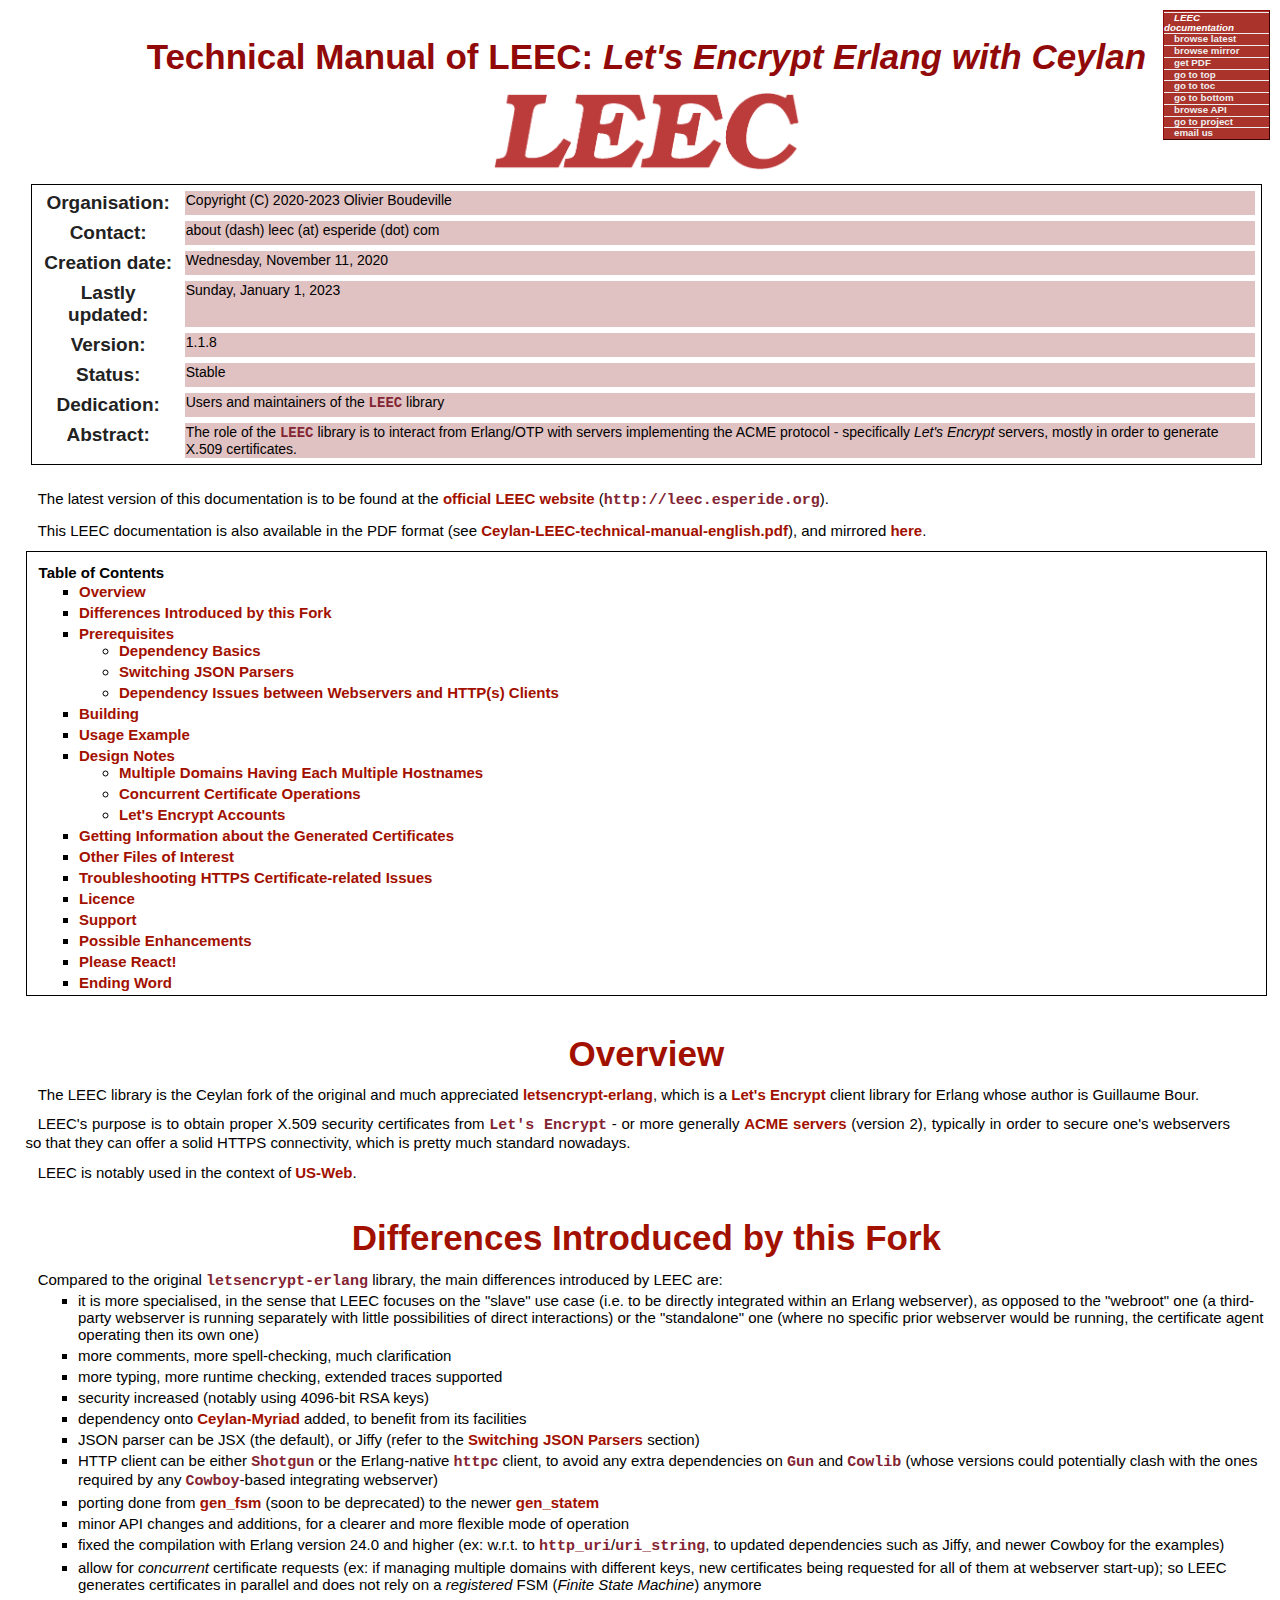
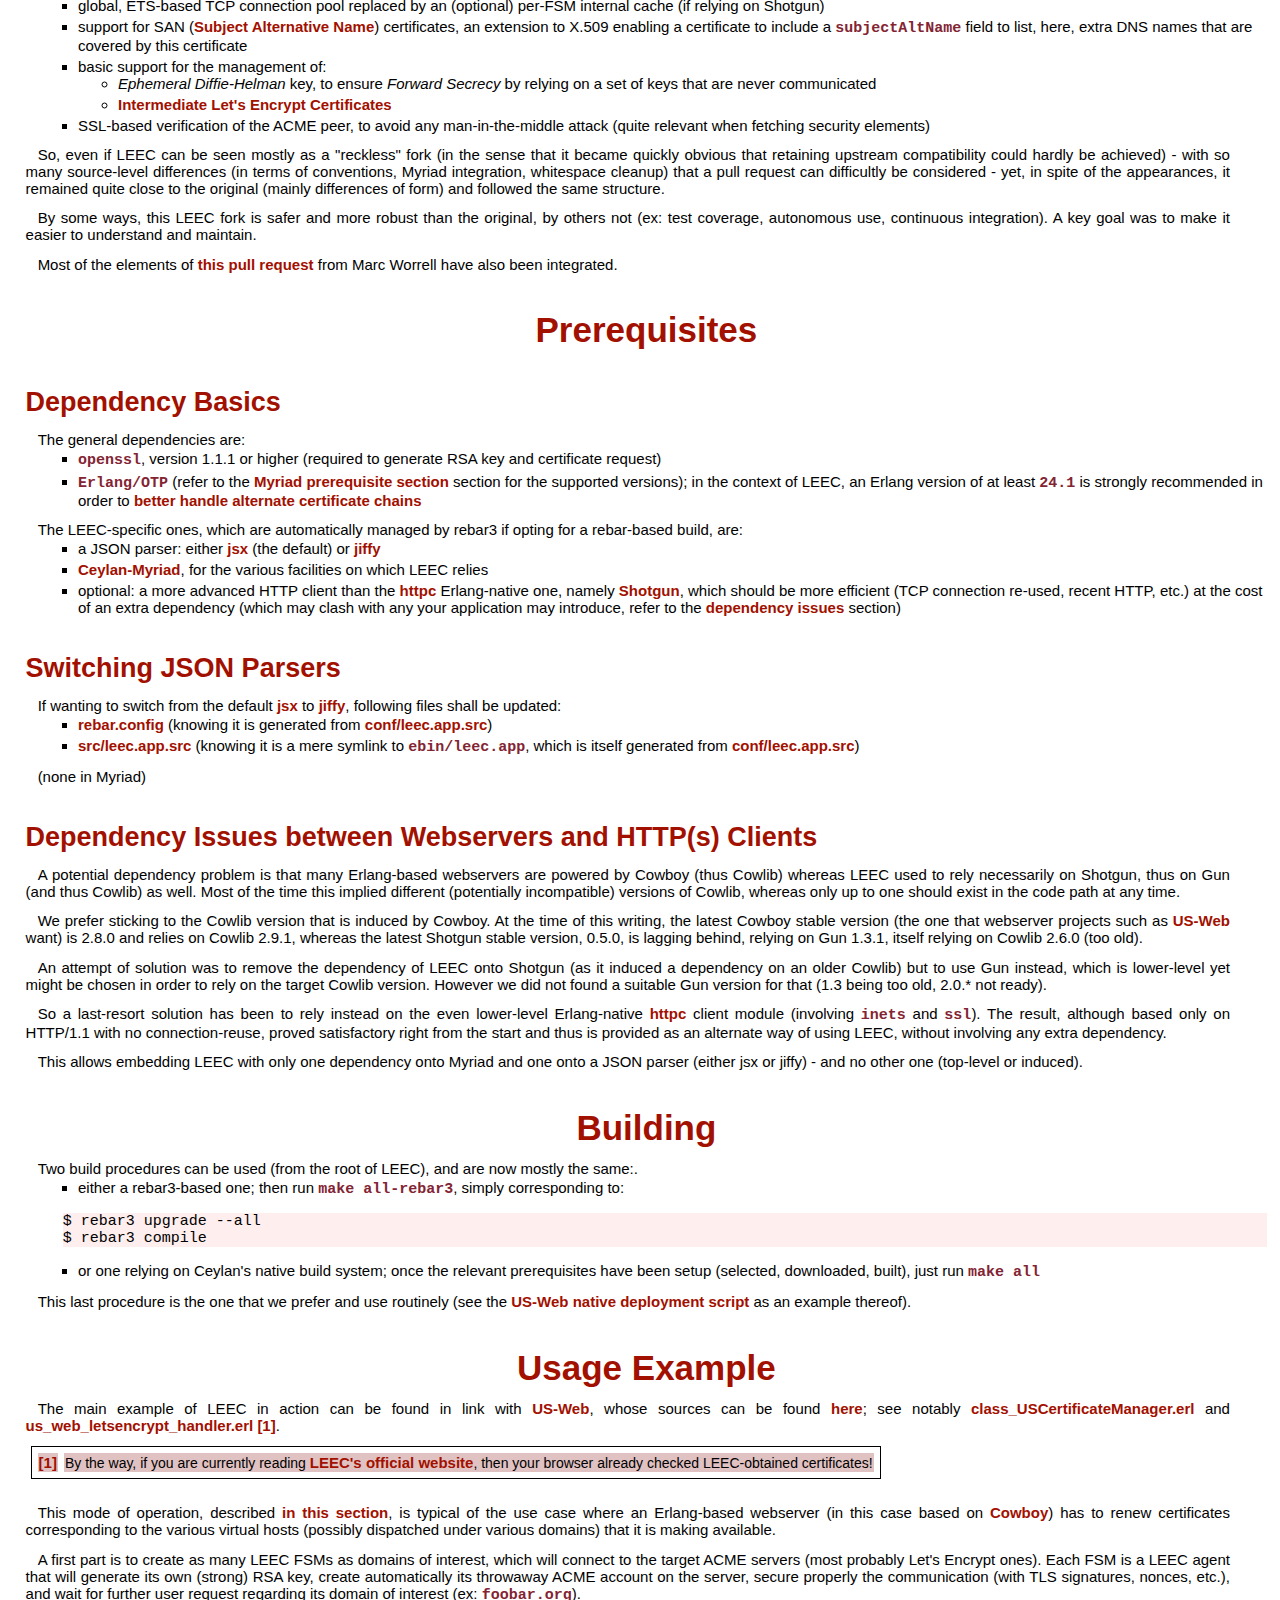
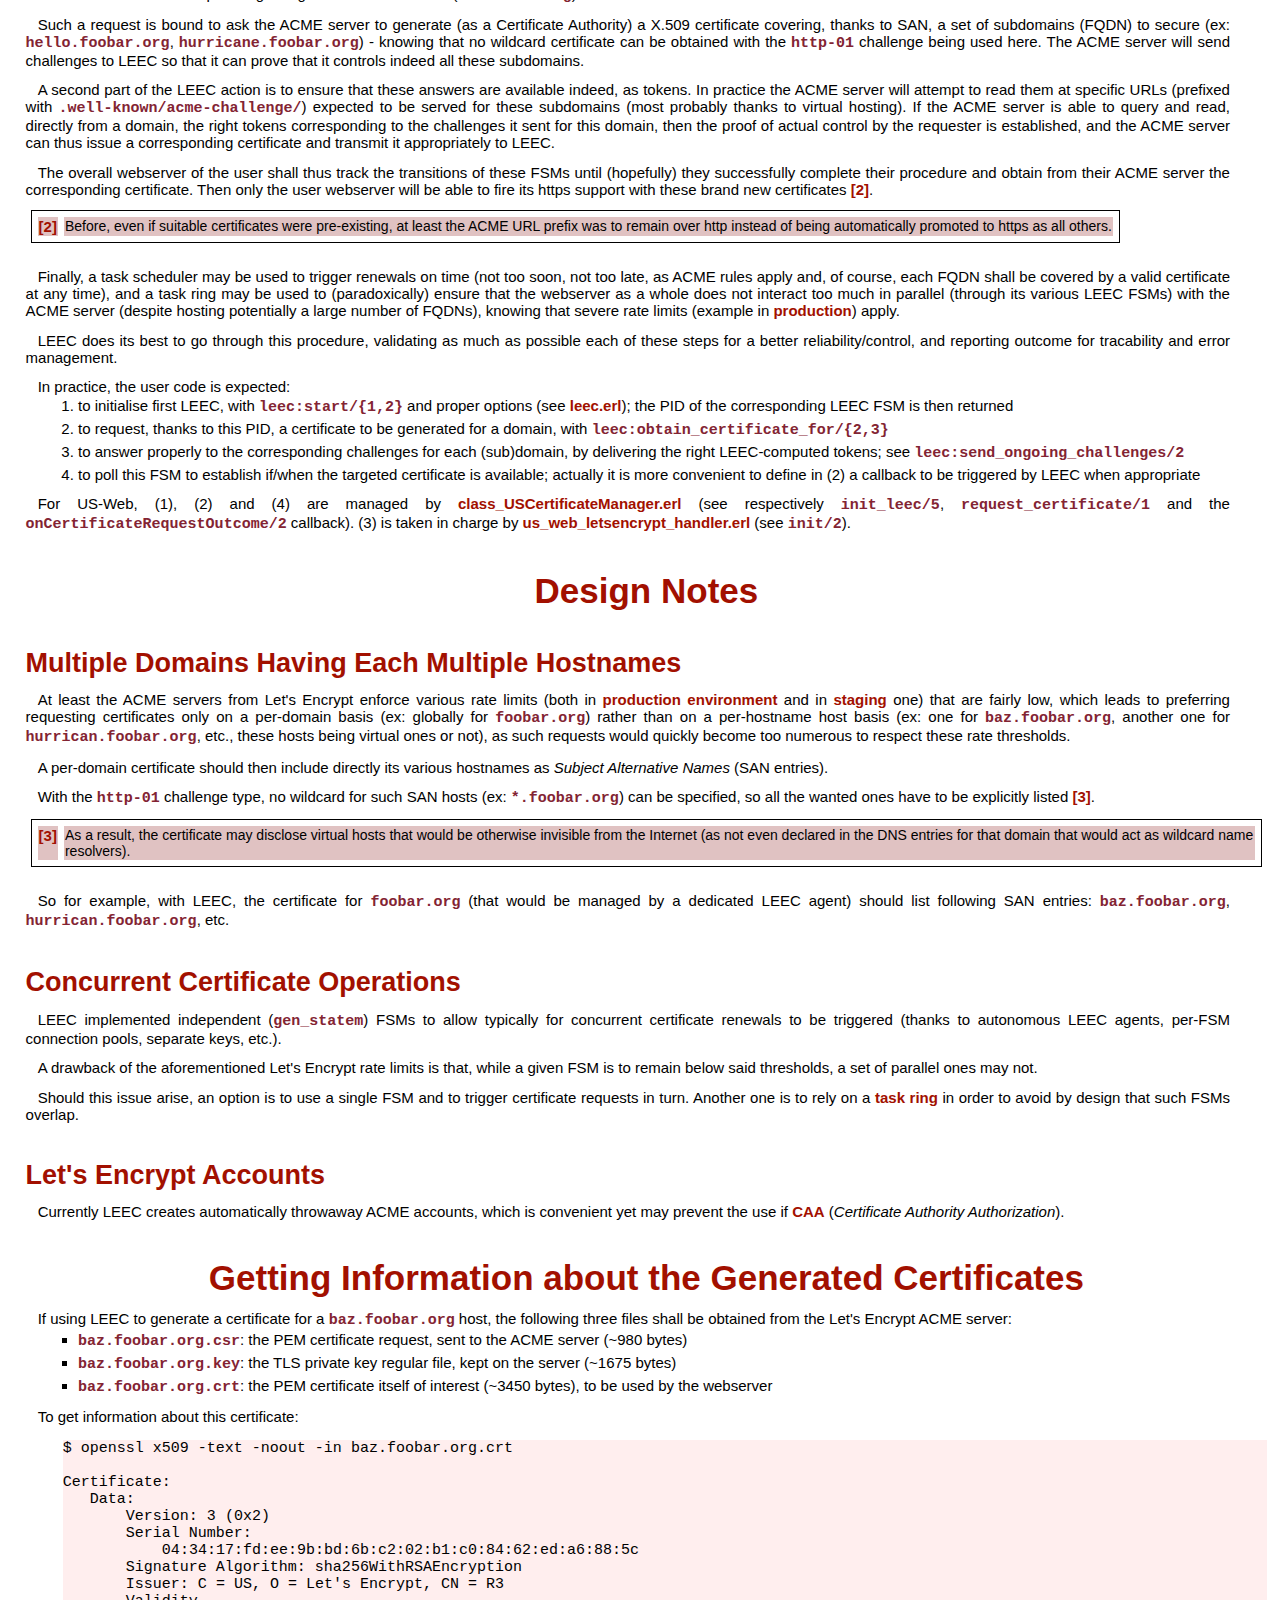
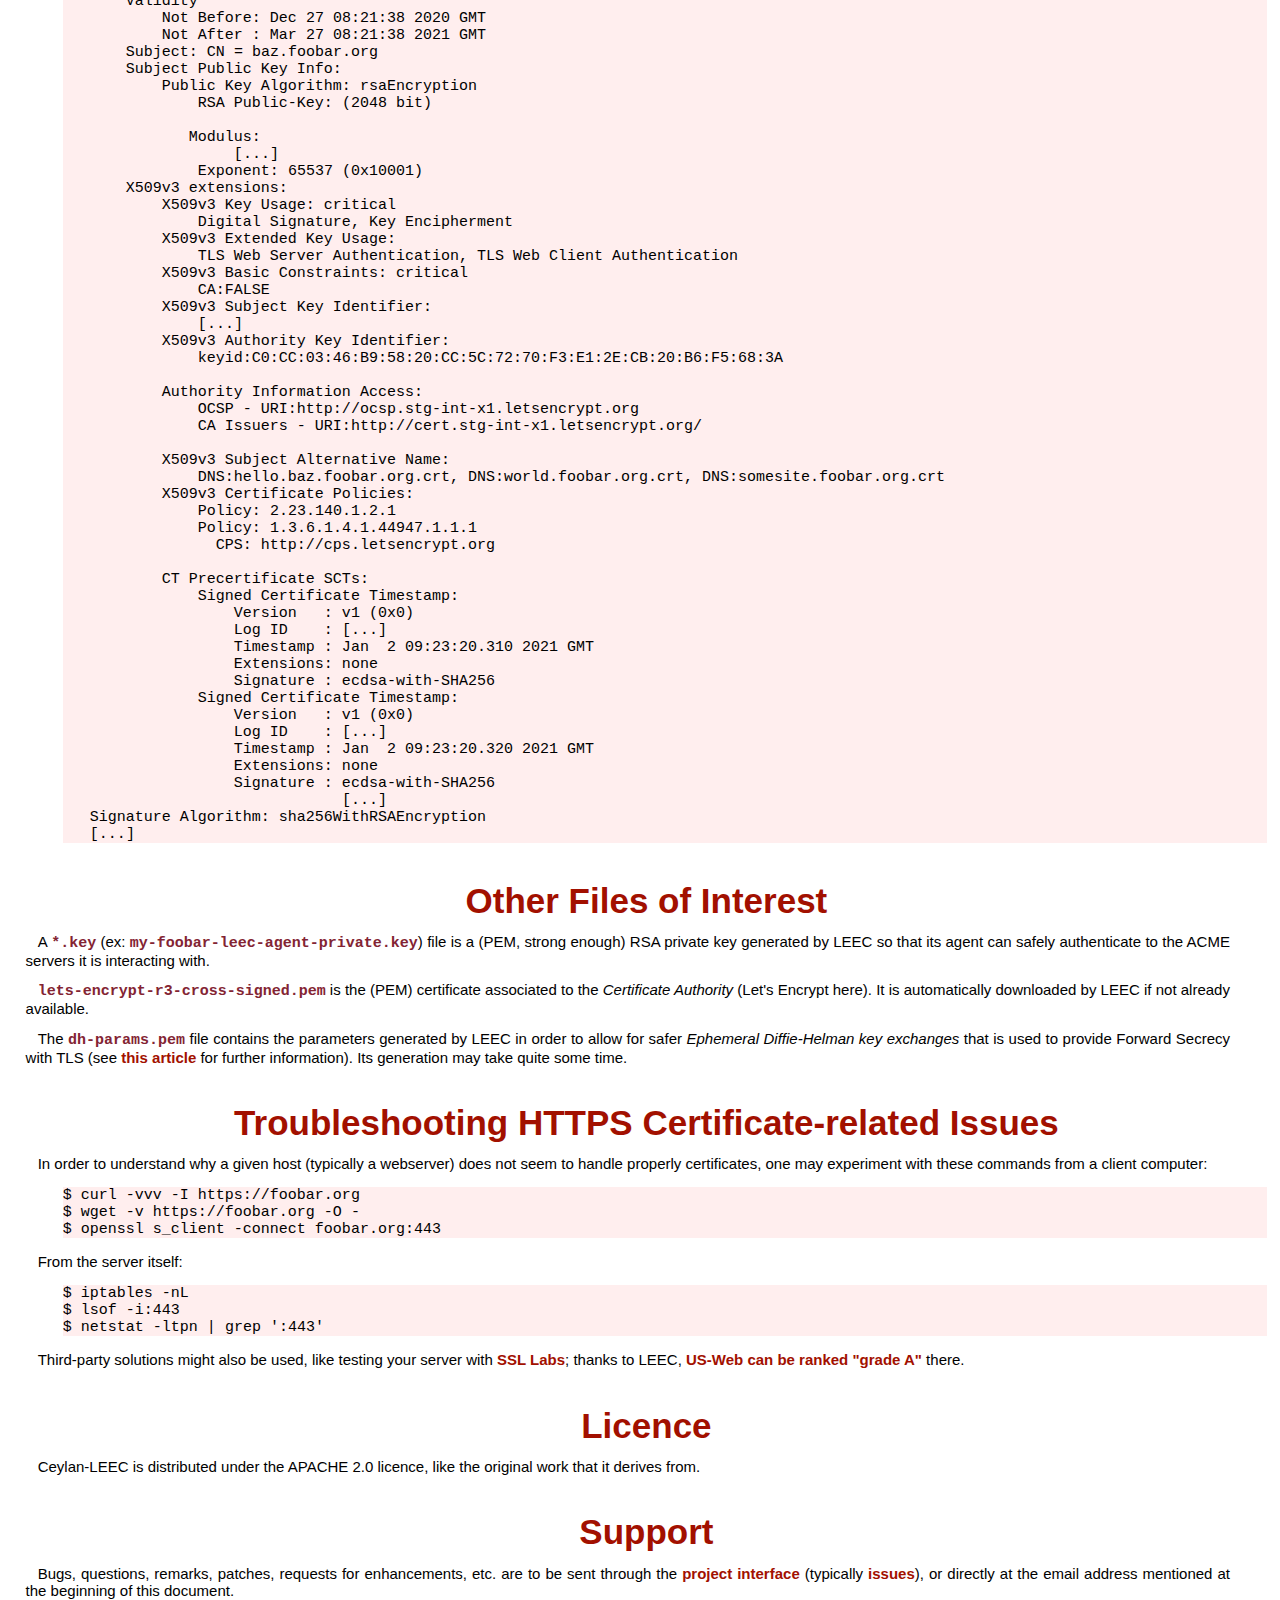
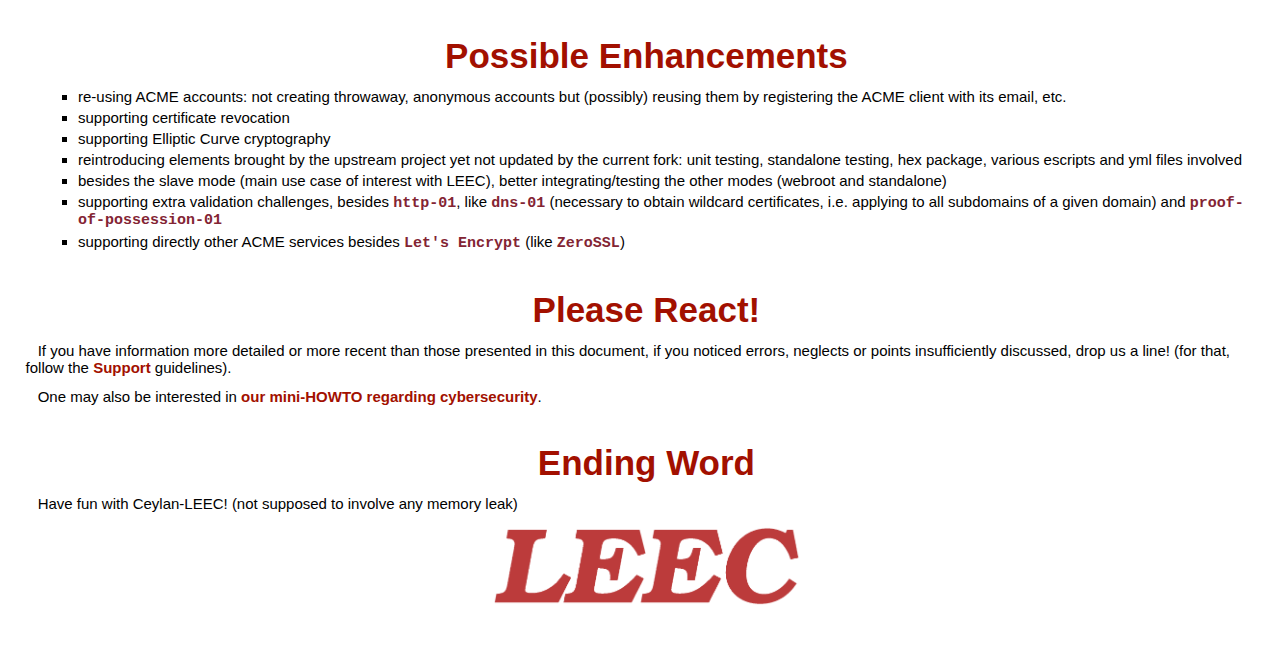
==== commit 9cc555ff: "LEEC doc updated." ====
--- a/Ceylan-LEEC-technical-manual-english.html
+++ b/Ceylan-LEEC-technical-manual-english.html
@@ -23,15 +23,15 @@
 <col class="field-name" />
 <col class="field-body" />
 <tbody valign="top">
-<tr class="field"><th class="field-name">Organisation:</th><td class="field-body">Copyright (C) 2020-2022 Olivier Boudeville</td>
+<tr class="field"><th class="field-name">Organisation:</th><td class="field-body">Copyright (C) 2020-2023 Olivier Boudeville</td>
 </tr>
 <tr class="field"><th class="field-name">Contact:</th><td class="field-body">about (dash) leec (at) esperide (dot) com</td>
 </tr>
 <tr class="field"><th class="field-name">Creation date:</th><td class="field-body">Wednesday, November 11, 2020</td>
 </tr>
-<tr class="field"><th class="field-name">Lastly updated:</th><td class="field-body">Wednesday, September 7, 2022</td>
-</tr>
-<tr class="field"><th class="field-name">Version:</th><td class="field-body">1.1.7</td>
+<tr class="field"><th class="field-name">Lastly updated:</th><td class="field-body">Sunday, January 1, 2023</td>
+</tr>
+<tr class="field"><th class="field-name">Version:</th><td class="field-body">1.1.8</td>
 </tr>
 <tr class="field"><th class="field-name">Status:</th><td class="field-body">Stable</td>
 </tr>
@@ -152,7 +152,7 @@
 <li>either a rebar3-based one; then run <tt class="docutils literal">make <span class="pre">all-rebar3</span></tt>, simply corresponding to:</li>
 </ul>
 <pre class="code bash literal-block">
-$ rebar3 upgrade
+$ rebar3 upgrade --all
 $ rebar3 compile
 </pre>
 <ul class="simple">
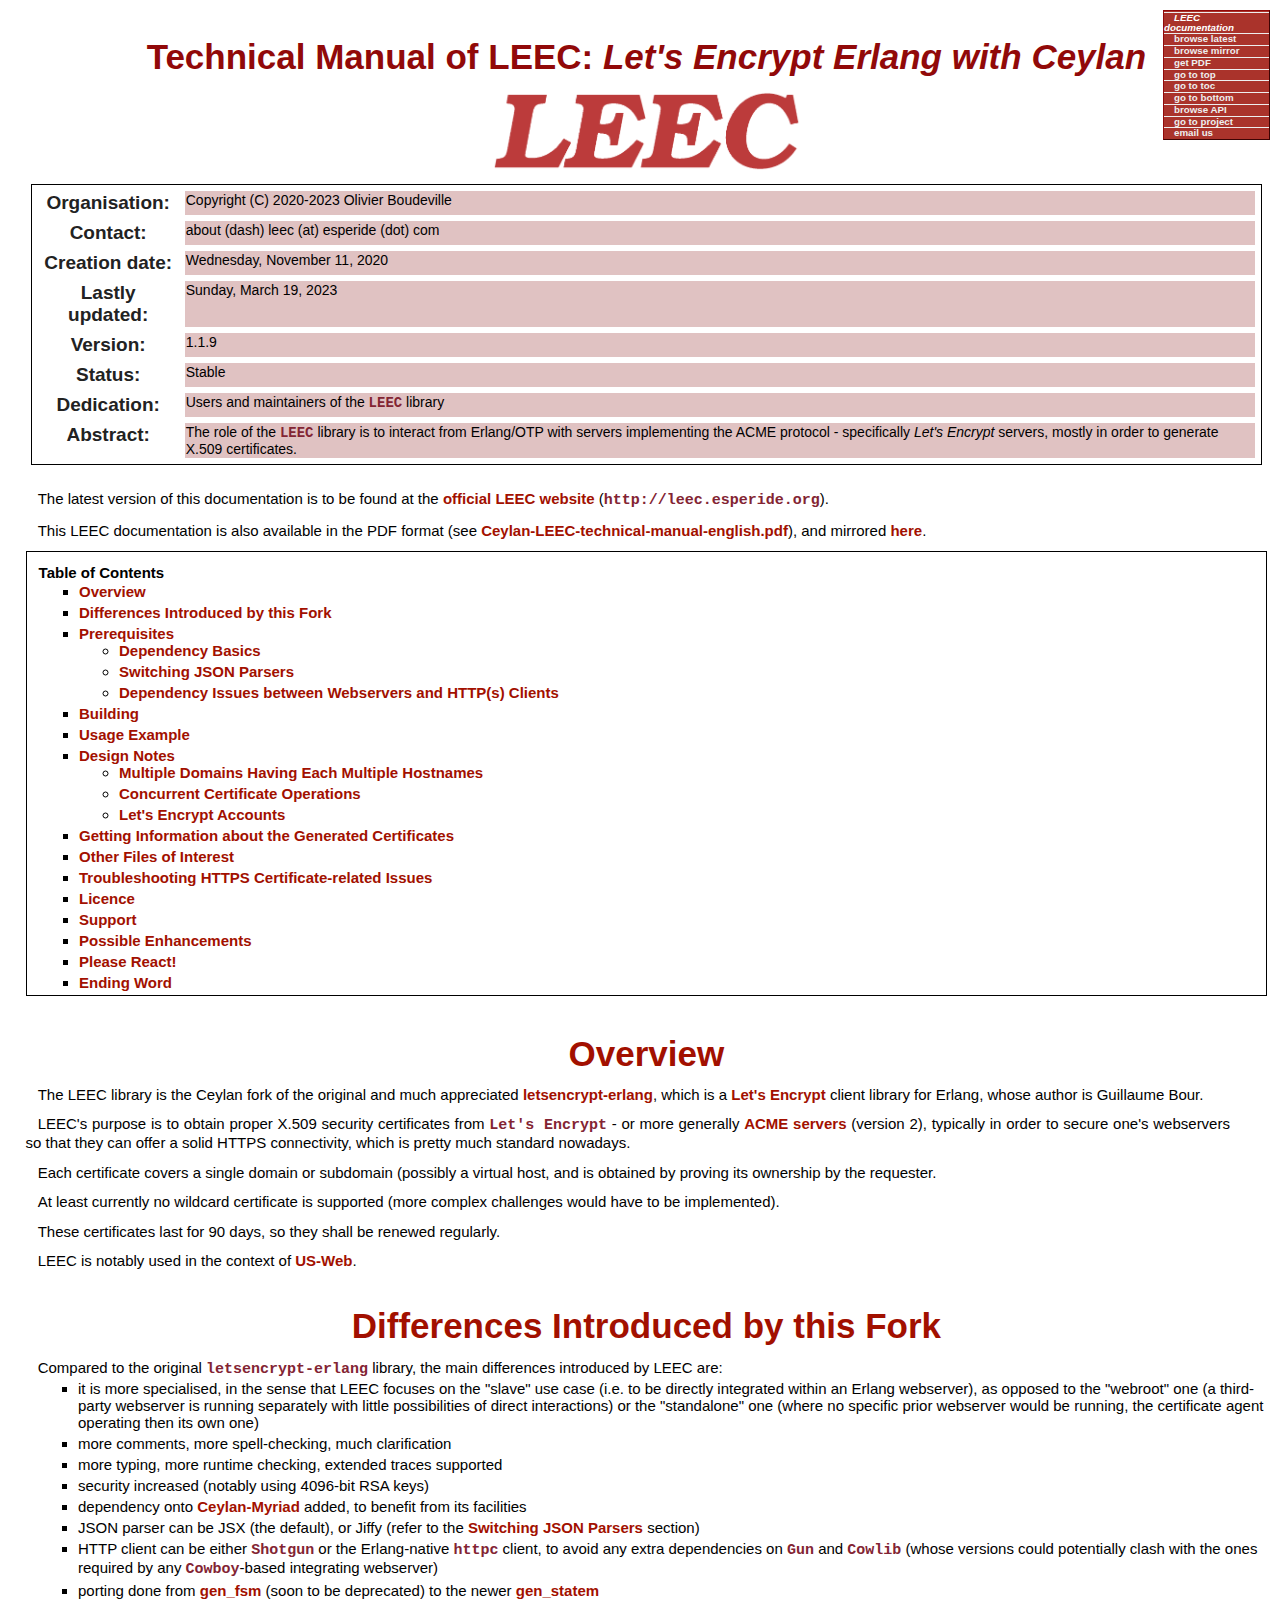
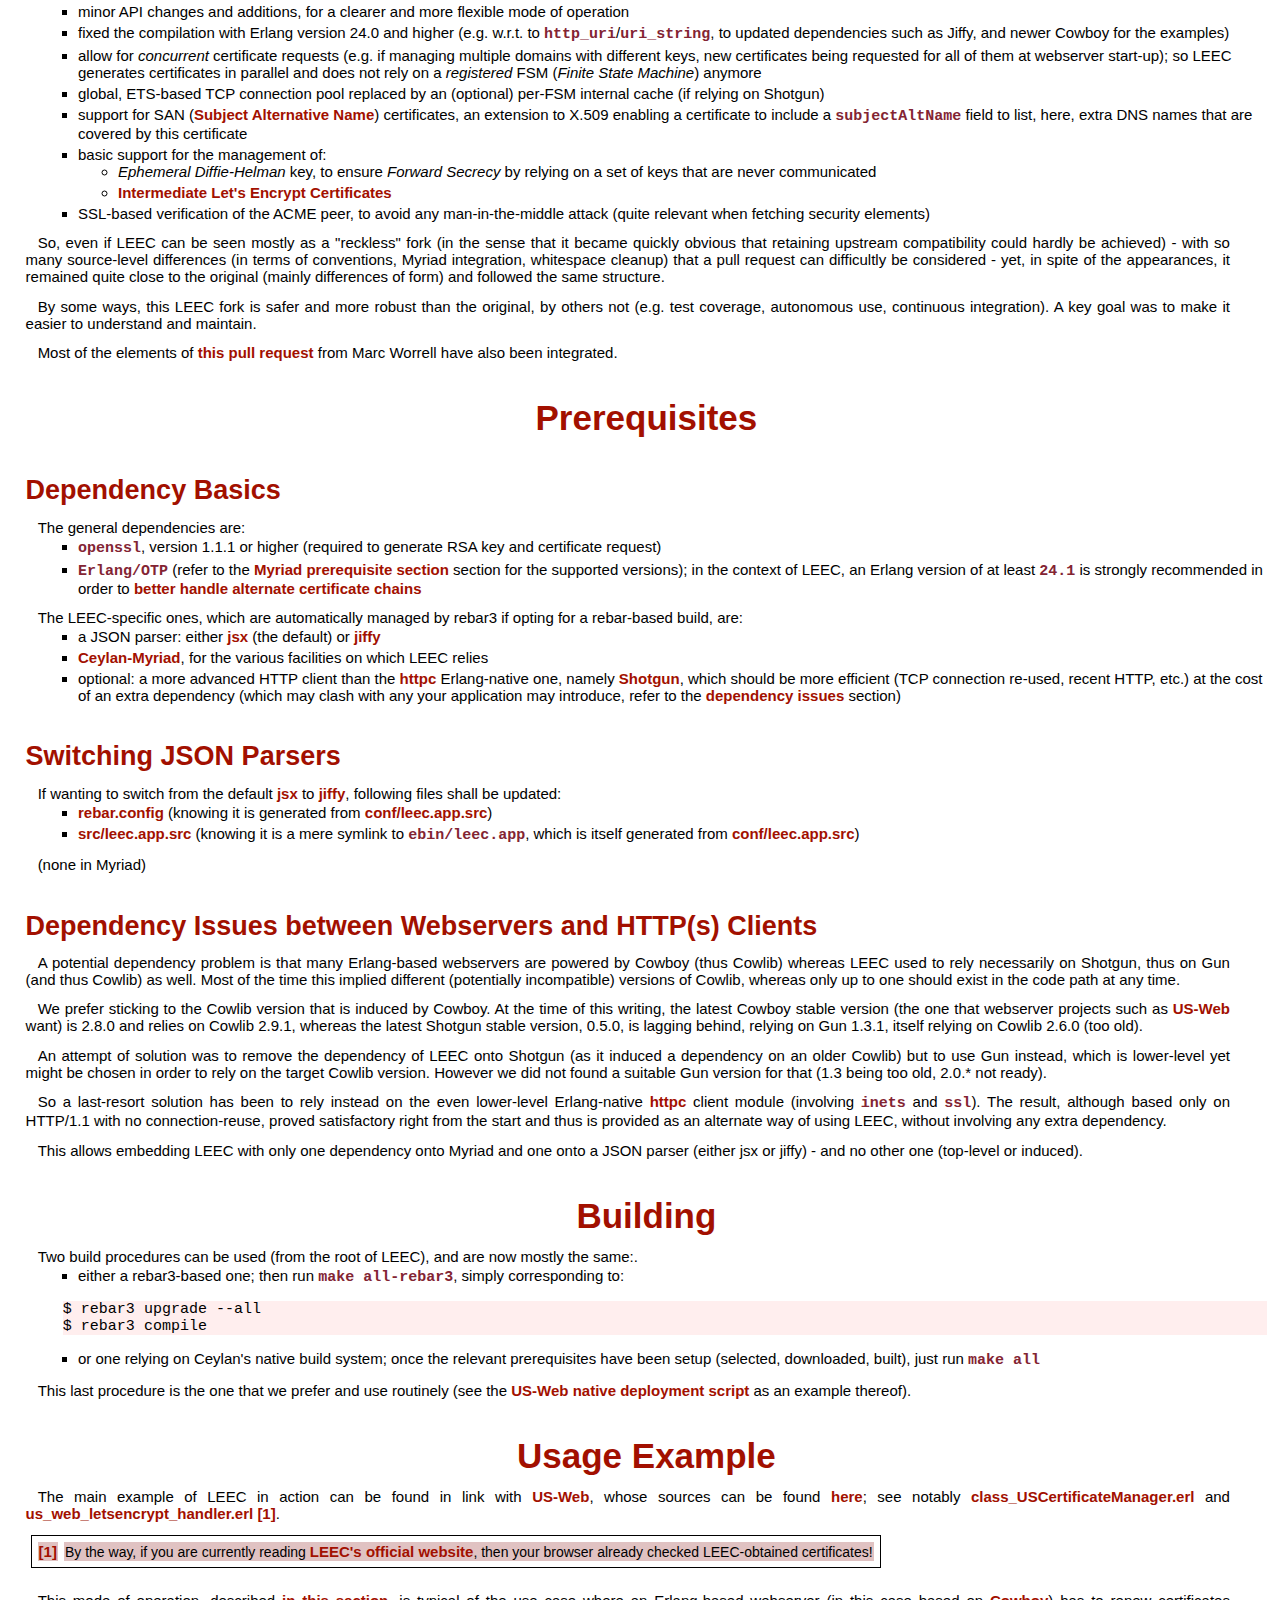
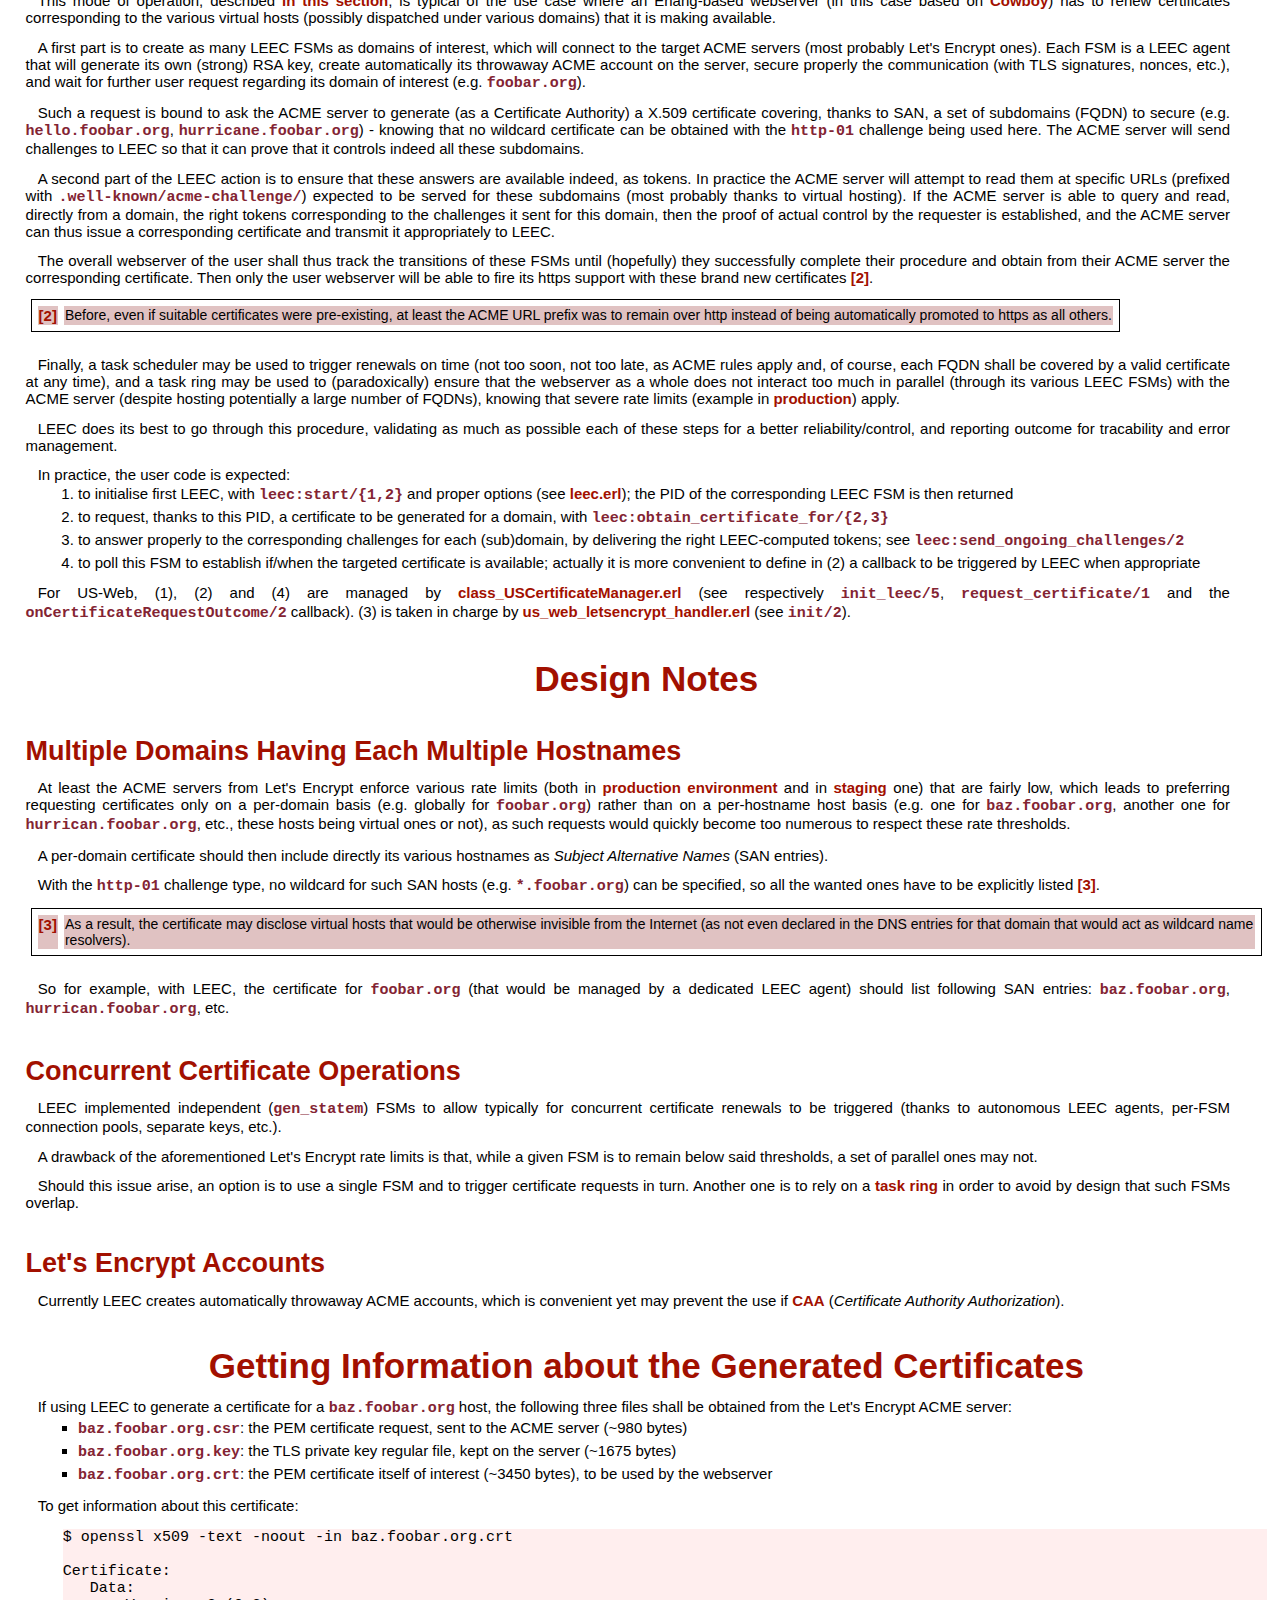
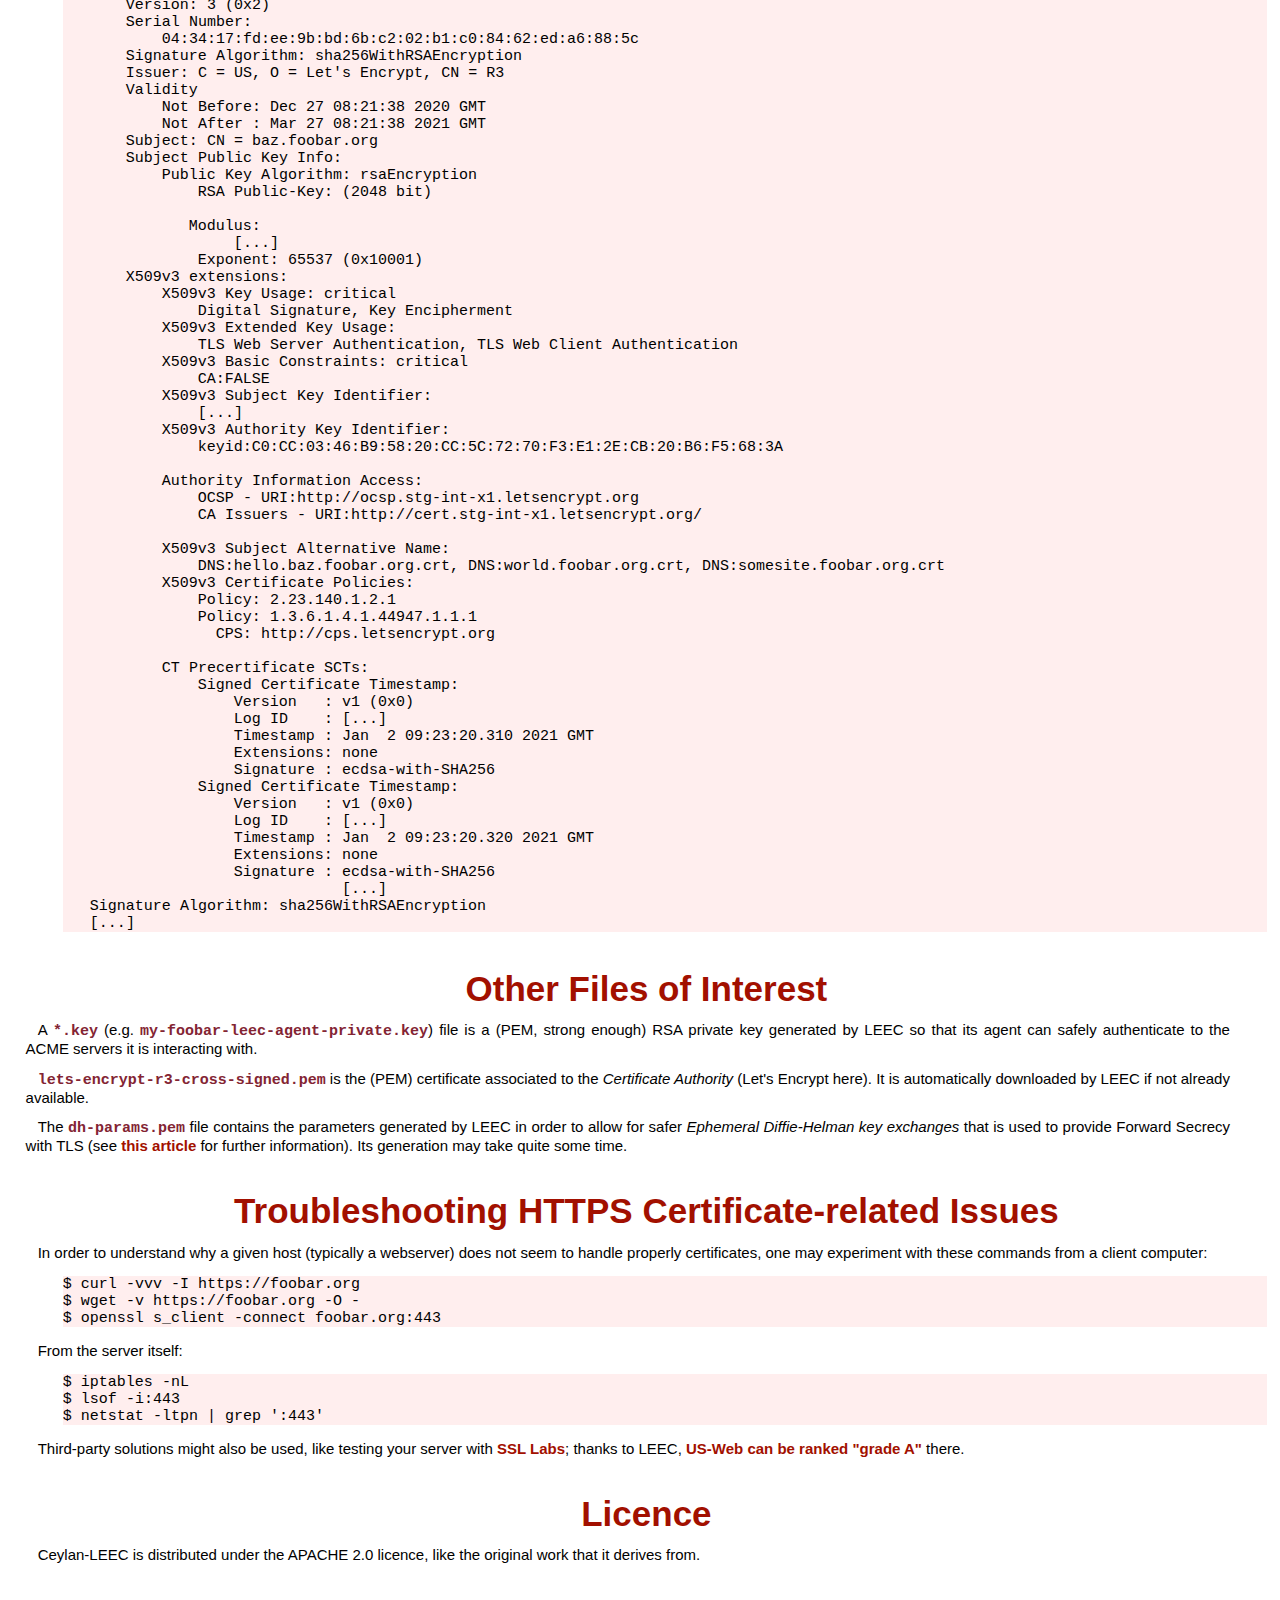
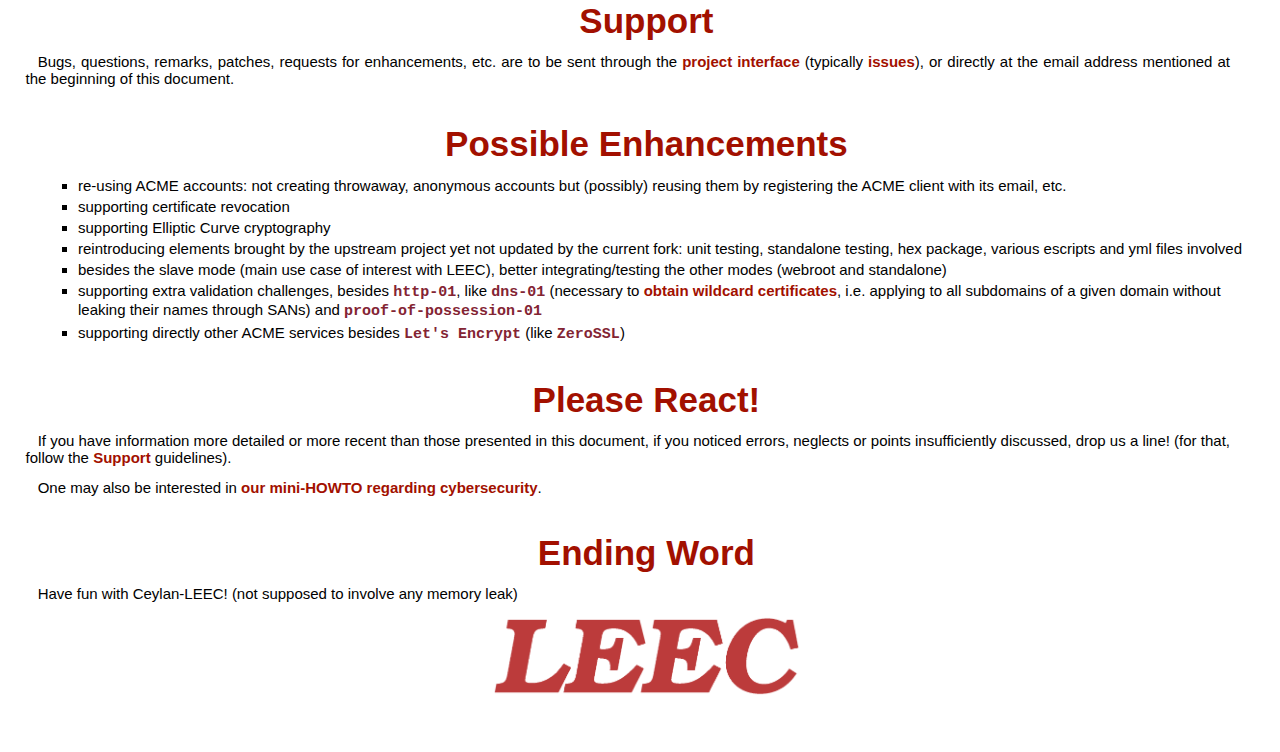
==== commit a5629fc1: "LEEC doc updated." ====
--- a/Ceylan-LEEC-technical-manual-english.html
+++ b/Ceylan-LEEC-technical-manual-english.html
@@ -29,9 +29,9 @@
 </tr>
 <tr class="field"><th class="field-name">Creation date:</th><td class="field-body">Wednesday, November 11, 2020</td>
 </tr>
-<tr class="field"><th class="field-name">Lastly updated:</th><td class="field-body">Sunday, January 1, 2023</td>
-</tr>
-<tr class="field"><th class="field-name">Version:</th><td class="field-body">1.1.8</td>
+<tr class="field"><th class="field-name">Lastly updated:</th><td class="field-body">Sunday, March 19, 2023</td>
+</tr>
+<tr class="field"><th class="field-name">Version:</th><td class="field-body">1.1.9</td>
 </tr>
 <tr class="field"><th class="field-name">Status:</th><td class="field-body">Stable</td>
 </tr>
@@ -79,8 +79,11 @@
 <p></p>
 <div class="section" id="overview">
 <h1><a class="toc-backref" href="#toc-entry-1">Overview</a></h1>
-<p>The LEEC library is the Ceylan fork of the original and much appreciated <a class="reference external" href="https://github.com/gbour/letsencrypt-erlang">letsencrypt-erlang</a>, which is a <a class="reference external" href="https://letsencrypt.org/">Let's Encrypt</a> client library for Erlang whose author is Guillaume Bour.</p>
+<p>The LEEC library is the Ceylan fork of the original and much appreciated <a class="reference external" href="https://github.com/gbour/letsencrypt-erlang">letsencrypt-erlang</a>, which is a <a class="reference external" href="https://letsencrypt.org/">Let's Encrypt</a> client library for Erlang, whose author is Guillaume Bour.</p>
 <p>LEEC's purpose is to obtain proper X.509 security certificates from <tt class="docutils literal">Let's Encrypt</tt> - or more generally <a class="reference external" href="https://en.wikipedia.org/wiki/Automated_Certificate_Management_Environment">ACME servers</a> (version 2), typically in order to secure one's webservers so that they can offer a solid HTTPS connectivity, which is pretty much standard nowadays.</p>
+<p>Each certificate covers a single domain or subdomain (possibly a virtual host, and is obtained by proving its ownership by the requester.</p>
+<p>At least currently no wildcard certificate is supported (more complex challenges would have to be implemented).</p>
+<p>These certificates last for 90 days, so they shall be renewed regularly.</p>
 <p>LEEC is notably used in the context of <a class="reference external" href="http://us-web.esperide.org/">US-Web</a>.</p>
 </div>
 <div class="section" id="differences-introduced-by-this-fork">
@@ -96,8 +99,8 @@
 <li>HTTP client can be either <tt class="docutils literal">Shotgun</tt> or the Erlang-native <tt class="docutils literal">httpc</tt> client, to avoid any extra dependencies on <tt class="docutils literal">Gun</tt> and <tt class="docutils literal">Cowlib</tt> (whose versions could potentially clash with the ones required by any <tt class="docutils literal">Cowboy</tt>-based integrating webserver)</li>
 <li>porting done from <a class="reference external" href="https://erlang.org/documentation/doc-6.1/lib/stdlib-2.1/doc/html/gen_fsm.html">gen_fsm</a> (soon to be deprecated) to the newer <a class="reference external" href="https://erlang.org/doc/man/gen_statem.html">gen_statem</a></li>
 <li>minor API changes and additions, for a clearer and more flexible mode of operation</li>
-<li>fixed the compilation with Erlang version 24.0 and higher (ex: w.r.t. to <tt class="docutils literal">http_uri</tt>/<tt class="docutils literal">uri_string</tt>, to updated dependencies such as Jiffy, and newer Cowboy for the examples)</li>
-<li>allow for <em>concurrent</em> certificate requests (ex: if managing multiple domains with different keys, new certificates being requested for all of them at webserver start-up); so LEEC generates certificates in parallel and does not rely on a <em>registered</em> FSM (<em>Finite State Machine</em>) anymore</li>
+<li>fixed the compilation with Erlang version 24.0 and higher (e.g. w.r.t. to <tt class="docutils literal">http_uri</tt>/<tt class="docutils literal">uri_string</tt>, to updated dependencies such as Jiffy, and newer Cowboy for the examples)</li>
+<li>allow for <em>concurrent</em> certificate requests (e.g. if managing multiple domains with different keys, new certificates being requested for all of them at webserver start-up); so LEEC generates certificates in parallel and does not rely on a <em>registered</em> FSM (<em>Finite State Machine</em>) anymore</li>
 <li>global, ETS-based TCP connection pool replaced by an (optional) per-FSM internal cache (if relying on Shotgun)</li>
 <li>support for SAN (<a class="reference external" href="https://en.wikipedia.org/wiki/Subject_Alternative_Name">Subject Alternative Name</a>) certificates, an extension to X.509 enabling a certificate to include a <tt class="docutils literal">subjectAltName</tt> field to list, here, extra DNS names that are covered by this certificate</li>
 <li>basic support for the management of:<ul>
@@ -108,7 +111,7 @@
 <li>SSL-based verification of the ACME peer, to avoid any man-in-the-middle attack (quite relevant when fetching security elements)</li>
 </ul>
 <p>So, even if LEEC can be seen mostly as a &quot;reckless&quot; fork (in the sense that it became quickly obvious that retaining upstream compatibility could hardly be achieved) - with so many source-level differences (in terms of conventions, Myriad integration, whitespace cleanup) that a pull request can difficultly be considered - yet, in spite of the appearances, it remained quite close to the original (mainly differences of form) and followed the same structure.</p>
-<p>By some ways, this LEEC fork is safer and more robust than the original, by others not (ex: test coverage, autonomous use, continuous integration). A key goal was to make it easier to understand and maintain.</p>
+<p>By some ways, this LEEC fork is safer and more robust than the original, by others not (e.g. test coverage, autonomous use, continuous integration). A key goal was to make it easier to understand and maintain.</p>
 <p>Most of the elements of <a class="reference external" href="https://github.com/gbour/letsencrypt-erlang/pull/16/">this pull request</a> from Marc Worrell have also been integrated.</p>
 </div>
 <div class="section" id="prerequisites">
@@ -152,8 +155,8 @@
 <li>either a rebar3-based one; then run <tt class="docutils literal">make <span class="pre">all-rebar3</span></tt>, simply corresponding to:</li>
 </ul>
 <pre class="code bash literal-block">
-$ rebar3 upgrade --all
-$ rebar3 compile
+$<span class="w"> </span>rebar3<span class="w"> </span>upgrade<span class="w"> </span>--all<span class="w">
+</span>$<span class="w"> </span>rebar3<span class="w"> </span>compile
 </pre>
 <ul class="simple">
 <li>or one relying on Ceylan's native build system; once the relevant prerequisites have been setup (selected, downloaded, built), just run <tt class="docutils literal">make all</tt></li>
@@ -170,8 +173,8 @@
 </tbody>
 </table>
 <p>This mode of operation, described <a class="reference external" href="https://us-web.esperide.org/#managing-public-key-certificates">in this section</a>, is typical of the use case where an Erlang-based webserver (in this case based on <a class="reference external" href="https://github.com/ninenines/cowboy">Cowboy</a>) has to renew certificates corresponding to the various virtual hosts (possibly dispatched under various domains) that it is making available.</p>
-<p>A first part is to create as many LEEC FSMs as domains of interest, which will connect to the target ACME servers (most probably Let's Encrypt ones). Each FSM is a LEEC agent that will generate its own (strong) RSA key, create automatically its throwaway ACME account on the server, secure properly the communication (with TLS signatures, nonces, etc.), and wait for further user request regarding its domain of interest (ex: <tt class="docutils literal">foobar.org</tt>).</p>
-<p>Such a request is bound to ask the ACME server to generate (as a Certificate Authority) a X.509 certificate covering, thanks to SAN, a set of subdomains (FQDN) to secure (ex: <tt class="docutils literal">hello.foobar.org</tt>, <tt class="docutils literal">hurricane.foobar.org</tt>) - knowing that no wildcard certificate can be obtained with the <tt class="docutils literal"><span class="pre">http-01</span></tt> challenge being used here. The ACME server will send challenges to LEEC so that it can prove that it controls indeed all these subdomains.</p>
+<p>A first part is to create as many LEEC FSMs as domains of interest, which will connect to the target ACME servers (most probably Let's Encrypt ones). Each FSM is a LEEC agent that will generate its own (strong) RSA key, create automatically its throwaway ACME account on the server, secure properly the communication (with TLS signatures, nonces, etc.), and wait for further user request regarding its domain of interest (e.g. <tt class="docutils literal">foobar.org</tt>).</p>
+<p>Such a request is bound to ask the ACME server to generate (as a Certificate Authority) a X.509 certificate covering, thanks to SAN, a set of subdomains (FQDN) to secure (e.g. <tt class="docutils literal">hello.foobar.org</tt>, <tt class="docutils literal">hurricane.foobar.org</tt>) - knowing that no wildcard certificate can be obtained with the <tt class="docutils literal"><span class="pre">http-01</span></tt> challenge being used here. The ACME server will send challenges to LEEC so that it can prove that it controls indeed all these subdomains.</p>
 <p>A second part of the LEEC action is to ensure that these answers are available indeed, as tokens. In practice the ACME server will attempt to read them at specific URLs (prefixed with <tt class="docutils literal"><span class="pre">.well-known/acme-challenge/</span></tt>) expected to be served for these subdomains (most probably thanks to virtual hosting). If the ACME server is able to query and read, directly from a domain, the right tokens corresponding to the challenges it sent for this domain, then the proof of actual control by the requester is established, and the ACME server can thus issue a corresponding certificate and transmit it appropriately to LEEC.</p>
 <p>The overall webserver of the user shall thus track the transitions of these FSMs until (hopefully) they successfully complete their procedure and obtain from their ACME server the corresponding certificate. Then only the user webserver will be able to fire its https support with these brand new certificates <a class="footnote-reference" href="#footnote-2" id="footnote-reference-2">[2]</a>.</p>
 <table class="docutils footnote" frame="void" id="footnote-2" rules="none">
@@ -195,9 +198,9 @@
 <h1><a class="toc-backref" href="#toc-entry-9">Design Notes</a></h1>
 <div class="section" id="multiple-domains-having-each-multiple-hostnames">
 <h2><a class="toc-backref" href="#toc-entry-10">Multiple Domains Having Each Multiple Hostnames</a></h2>
-<p>At least the ACME servers from Let's Encrypt enforce various rate limits (both in <a class="reference external" href="https://letsencrypt.org/docs/rate-limits/">production environment</a> and in <a class="reference external" href="https://letsencrypt.org/docs/staging-environment/">staging</a> one) that are fairly low, which leads to preferring requesting certificates only on a per-domain basis (ex: globally for <tt class="docutils literal">foobar.org</tt>) rather than on a per-hostname host basis (ex: one for <tt class="docutils literal">baz.foobar.org</tt>, another one for <tt class="docutils literal">hurrican.foobar.org</tt>, etc., these hosts being virtual ones or not), as such requests would quickly become too numerous to respect these rate thresholds.</p>
+<p>At least the ACME servers from Let's Encrypt enforce various rate limits (both in <a class="reference external" href="https://letsencrypt.org/docs/rate-limits/">production environment</a> and in <a class="reference external" href="https://letsencrypt.org/docs/staging-environment/">staging</a> one) that are fairly low, which leads to preferring requesting certificates only on a per-domain basis (e.g. globally for <tt class="docutils literal">foobar.org</tt>) rather than on a per-hostname host basis (e.g. one for <tt class="docutils literal">baz.foobar.org</tt>, another one for <tt class="docutils literal">hurrican.foobar.org</tt>, etc., these hosts being virtual ones or not), as such requests would quickly become too numerous to respect these rate thresholds.</p>
 <p>A per-domain certificate should then include directly its various hostnames as <em>Subject Alternative Names</em> (SAN entries).</p>
-<p>With the <tt class="docutils literal"><span class="pre">http-01</span></tt> challenge type, no wildcard for such SAN hosts (ex: <tt class="docutils literal">*.foobar.org</tt>) can be specified, so all the wanted ones have to be explicitly listed <a class="footnote-reference" href="#footnote-3" id="footnote-reference-3">[3]</a>.</p>
+<p>With the <tt class="docutils literal"><span class="pre">http-01</span></tt> challenge type, no wildcard for such SAN hosts (e.g. <tt class="docutils literal">*.foobar.org</tt>) can be specified, so all the wanted ones have to be explicitly listed <a class="footnote-reference" href="#footnote-3" id="footnote-reference-3">[3]</a>.</p>
 <table class="docutils footnote" frame="void" id="footnote-3" rules="none">
 <colgroup><col class="label" /><col /></colgroup>
 <tbody valign="top">
@@ -227,70 +230,70 @@
 </ul>
 <p>To get information about this certificate:</p>
 <pre class="code bash literal-block">
-$ openssl x509 -text -noout -in baz.foobar.org.crt
-
-Certificate:
-   Data:
-       Version: <span class="m">3</span> <span class="o">(</span>0x2<span class="o">)</span>
-       Serial Number:
-           <span class="m">04</span>:34:17:fd:ee:9b:bd:6b:c2:02:b1:c0:84:62:ed:a6:88:5c
-       Signature Algorithm: sha256WithRSAEncryption
-       Issuer: <span class="nv">C</span> <span class="o">=</span> US, <span class="nv">O</span> <span class="o">=</span> Let<span class="err">'</span>s Encrypt, <span class="nv">CN</span> <span class="o">=</span> R3
-       Validity
-           Not Before: Dec <span class="m">27</span> <span class="m">08</span>:21:38 <span class="m">2020</span> GMT
-           Not After : Mar <span class="m">27</span> <span class="m">08</span>:21:38 <span class="m">2021</span> GMT
-       Subject: <span class="nv">CN</span> <span class="o">=</span> baz.foobar.org
-       Subject Public Key Info:
-           Public Key Algorithm: rsaEncryption
-               RSA Public-Key: <span class="o">(</span><span class="m">2048</span> bit<span class="o">)</span>
-
-              Modulus:
-                   <span class="o">[</span>...<span class="o">]</span>
-               Exponent: <span class="m">65537</span> <span class="o">(</span>0x10001<span class="o">)</span>
-       X509v3 extensions:
-           X509v3 Key Usage: critical
-               Digital Signature, Key Encipherment
-           X509v3 Extended Key Usage:
-               TLS Web Server Authentication, TLS Web Client Authentication
-           X509v3 Basic Constraints: critical
-               CA:FALSE
-           X509v3 Subject Key Identifier:
-               <span class="o">[</span>...<span class="o">]</span>
-           X509v3 Authority Key Identifier:
-               keyid:C0:CC:03:46:B9:58:20:CC:5C:72:70:F3:E1:2E:CB:20:B6:F5:68:3A
-
-           Authority Information Access:
-               OCSP - URI:http://ocsp.stg-int-x1.letsencrypt.org
-               CA Issuers - URI:http://cert.stg-int-x1.letsencrypt.org/
-
-           X509v3 Subject Alternative Name:
-               DNS:hello.baz.foobar.org.crt, DNS:world.foobar.org.crt, DNS:somesite.foobar.org.crt
-           X509v3 Certificate Policies:
-               Policy: <span class="m">2</span>.23.140.1.2.1
-               Policy: <span class="m">1</span>.3.6.1.4.1.44947.1.1.1
-                 CPS: http://cps.letsencrypt.org
-
-           CT Precertificate SCTs:
-               Signed Certificate Timestamp:
-                   Version   : v1 <span class="o">(</span>0x0<span class="o">)</span>
-                   Log ID    : <span class="o">[</span>...<span class="o">]</span>
-                   Timestamp : Jan  <span class="m">2</span> <span class="m">09</span>:23:20.310 <span class="m">2021</span> GMT
-                   Extensions: none
-                   Signature : ecdsa-with-SHA256
-               Signed Certificate Timestamp:
-                   Version   : v1 <span class="o">(</span>0x0<span class="o">)</span>
-                   Log ID    : <span class="o">[</span>...<span class="o">]</span>
-                   Timestamp : Jan  <span class="m">2</span> <span class="m">09</span>:23:20.320 <span class="m">2021</span> GMT
-                   Extensions: none
-                   Signature : ecdsa-with-SHA256
-                               <span class="o">[</span>...<span class="o">]</span>
-   Signature Algorithm: sha256WithRSAEncryption
-   <span class="o">[</span>...<span class="o">]</span>
+$<span class="w"> </span>openssl<span class="w"> </span>x509<span class="w"> </span>-text<span class="w"> </span>-noout<span class="w"> </span>-in<span class="w"> </span>baz.foobar.org.crt<span class="w">
+
+</span>Certificate:<span class="w">
+   </span>Data:<span class="w">
+       </span>Version:<span class="w"> </span><span class="m">3</span><span class="w"> </span><span class="o">(</span>0x2<span class="o">)</span><span class="w">
+       </span>Serial<span class="w"> </span>Number:<span class="w">
+           </span><span class="m">04</span>:34:17:fd:ee:9b:bd:6b:c2:02:b1:c0:84:62:ed:a6:88:5c<span class="w">
+       </span>Signature<span class="w"> </span>Algorithm:<span class="w"> </span>sha256WithRSAEncryption<span class="w">
+       </span>Issuer:<span class="w"> </span><span class="nv">C</span><span class="w"> </span><span class="o">=</span><span class="w"> </span>US,<span class="w"> </span><span class="nv">O</span><span class="w"> </span><span class="o">=</span><span class="w"> </span>Let<span class="err">'</span>s<span class="w"> </span>Encrypt,<span class="w"> </span><span class="nv">CN</span><span class="w"> </span><span class="o">=</span><span class="w"> </span>R3<span class="w">
+       </span>Validity<span class="w">
+           </span>Not<span class="w"> </span>Before:<span class="w"> </span>Dec<span class="w"> </span><span class="m">27</span><span class="w"> </span><span class="m">08</span>:21:38<span class="w"> </span><span class="m">2020</span><span class="w"> </span>GMT<span class="w">
+           </span>Not<span class="w"> </span>After<span class="w"> </span>:<span class="w"> </span>Mar<span class="w"> </span><span class="m">27</span><span class="w"> </span><span class="m">08</span>:21:38<span class="w"> </span><span class="m">2021</span><span class="w"> </span>GMT<span class="w">
+       </span>Subject:<span class="w"> </span><span class="nv">CN</span><span class="w"> </span><span class="o">=</span><span class="w"> </span>baz.foobar.org<span class="w">
+       </span>Subject<span class="w"> </span>Public<span class="w"> </span>Key<span class="w"> </span>Info:<span class="w">
+           </span>Public<span class="w"> </span>Key<span class="w"> </span>Algorithm:<span class="w"> </span>rsaEncryption<span class="w">
+               </span>RSA<span class="w"> </span>Public-Key:<span class="w"> </span><span class="o">(</span><span class="m">2048</span><span class="w"> </span>bit<span class="o">)</span><span class="w">
+
+              </span>Modulus:<span class="w">
+                   </span><span class="o">[</span>...<span class="o">]</span><span class="w">
+               </span>Exponent:<span class="w"> </span><span class="m">65537</span><span class="w"> </span><span class="o">(</span>0x10001<span class="o">)</span><span class="w">
+       </span>X509v3<span class="w"> </span>extensions:<span class="w">
+           </span>X509v3<span class="w"> </span>Key<span class="w"> </span>Usage:<span class="w"> </span>critical<span class="w">
+               </span>Digital<span class="w"> </span>Signature,<span class="w"> </span>Key<span class="w"> </span>Encipherment<span class="w">
+           </span>X509v3<span class="w"> </span>Extended<span class="w"> </span>Key<span class="w"> </span>Usage:<span class="w">
+               </span>TLS<span class="w"> </span>Web<span class="w"> </span>Server<span class="w"> </span>Authentication,<span class="w"> </span>TLS<span class="w"> </span>Web<span class="w"> </span>Client<span class="w"> </span>Authentication<span class="w">
+           </span>X509v3<span class="w"> </span>Basic<span class="w"> </span>Constraints:<span class="w"> </span>critical<span class="w">
+               </span>CA:FALSE<span class="w">
+           </span>X509v3<span class="w"> </span>Subject<span class="w"> </span>Key<span class="w"> </span>Identifier:<span class="w">
+               </span><span class="o">[</span>...<span class="o">]</span><span class="w">
+           </span>X509v3<span class="w"> </span>Authority<span class="w"> </span>Key<span class="w"> </span>Identifier:<span class="w">
+               </span>keyid:C0:CC:03:46:B9:58:20:CC:5C:72:70:F3:E1:2E:CB:20:B6:F5:68:3A<span class="w">
+
+           </span>Authority<span class="w"> </span>Information<span class="w"> </span>Access:<span class="w">
+               </span>OCSP<span class="w"> </span>-<span class="w"> </span>URI:http://ocsp.stg-int-x1.letsencrypt.org<span class="w">
+               </span>CA<span class="w"> </span>Issuers<span class="w"> </span>-<span class="w"> </span>URI:http://cert.stg-int-x1.letsencrypt.org/<span class="w">
+
+           </span>X509v3<span class="w"> </span>Subject<span class="w"> </span>Alternative<span class="w"> </span>Name:<span class="w">
+               </span>DNS:hello.baz.foobar.org.crt,<span class="w"> </span>DNS:world.foobar.org.crt,<span class="w"> </span>DNS:somesite.foobar.org.crt<span class="w">
+           </span>X509v3<span class="w"> </span>Certificate<span class="w"> </span>Policies:<span class="w">
+               </span>Policy:<span class="w"> </span><span class="m">2</span>.23.140.1.2.1<span class="w">
+               </span>Policy:<span class="w"> </span><span class="m">1</span>.3.6.1.4.1.44947.1.1.1<span class="w">
+                 </span>CPS:<span class="w"> </span>http://cps.letsencrypt.org<span class="w">
+
+           </span>CT<span class="w"> </span>Precertificate<span class="w"> </span>SCTs:<span class="w">
+               </span>Signed<span class="w"> </span>Certificate<span class="w"> </span>Timestamp:<span class="w">
+                   </span>Version<span class="w">   </span>:<span class="w"> </span>v1<span class="w"> </span><span class="o">(</span>0x0<span class="o">)</span><span class="w">
+                   </span>Log<span class="w"> </span>ID<span class="w">    </span>:<span class="w"> </span><span class="o">[</span>...<span class="o">]</span><span class="w">
+                   </span>Timestamp<span class="w"> </span>:<span class="w"> </span>Jan<span class="w">  </span><span class="m">2</span><span class="w"> </span><span class="m">09</span>:23:20.310<span class="w"> </span><span class="m">2021</span><span class="w"> </span>GMT<span class="w">
+                   </span>Extensions:<span class="w"> </span>none<span class="w">
+                   </span>Signature<span class="w"> </span>:<span class="w"> </span>ecdsa-with-SHA256<span class="w">
+               </span>Signed<span class="w"> </span>Certificate<span class="w"> </span>Timestamp:<span class="w">
+                   </span>Version<span class="w">   </span>:<span class="w"> </span>v1<span class="w"> </span><span class="o">(</span>0x0<span class="o">)</span><span class="w">
+                   </span>Log<span class="w"> </span>ID<span class="w">    </span>:<span class="w"> </span><span class="o">[</span>...<span class="o">]</span><span class="w">
+                   </span>Timestamp<span class="w"> </span>:<span class="w"> </span>Jan<span class="w">  </span><span class="m">2</span><span class="w"> </span><span class="m">09</span>:23:20.320<span class="w"> </span><span class="m">2021</span><span class="w"> </span>GMT<span class="w">
+                   </span>Extensions:<span class="w"> </span>none<span class="w">
+                   </span>Signature<span class="w"> </span>:<span class="w"> </span>ecdsa-with-SHA256<span class="w">
+                               </span><span class="o">[</span>...<span class="o">]</span><span class="w">
+   </span>Signature<span class="w"> </span>Algorithm:<span class="w"> </span>sha256WithRSAEncryption<span class="w">
+   </span><span class="o">[</span>...<span class="o">]</span>
 </pre>
 </div>
 <div class="section" id="other-files-of-interest">
 <h1><a class="toc-backref" href="#toc-entry-14">Other Files of Interest</a></h1>
-<p>A <tt class="docutils literal">*.key</tt> (ex: <tt class="docutils literal"><span class="pre">my-foobar-leec-agent-private.key</span></tt>) file is a (PEM, strong enough) RSA private key generated by LEEC so that its agent can safely authenticate to the ACME servers it is interacting with.</p>
+<p>A <tt class="docutils literal">*.key</tt> (e.g. <tt class="docutils literal"><span class="pre">my-foobar-leec-agent-private.key</span></tt>) file is a (PEM, strong enough) RSA private key generated by LEEC so that its agent can safely authenticate to the ACME servers it is interacting with.</p>
 <p><tt class="docutils literal"><span class="pre">lets-encrypt-r3-cross-signed.pem</span></tt> is the (PEM) certificate associated to the <em>Certificate Authority</em> (Let's Encrypt here). It is automatically downloaded by LEEC if not already available.</p>
 <p>The <tt class="docutils literal"><span class="pre">dh-params.pem</span></tt> file contains the parameters generated by LEEC in order to allow for safer <em>Ephemeral Diffie-Helman key exchanges</em> that is used to provide Forward Secrecy with TLS (see <a class="reference external" href="https://en.wikipedia.org/wiki/Diffie%E2%80%93Hellman_key_exchange">this article</a> for further information). Its generation may take quite some time.</p>
 </div>
@@ -298,15 +301,15 @@
 <h1><a class="toc-backref" href="#toc-entry-15">Troubleshooting HTTPS Certificate-related Issues</a></h1>
 <p>In order to understand why a given host (typically a webserver) does not seem to handle properly certificates, one may experiment with these commands from a client computer:</p>
 <pre class="code bash literal-block">
-$ curl -vvv -I https://foobar.org
-$ wget -v https://foobar.org -O -
-$ openssl s_client -connect foobar.org:443
+$<span class="w"> </span>curl<span class="w"> </span>-vvv<span class="w"> </span>-I<span class="w"> </span>https://foobar.org<span class="w">
+</span>$<span class="w"> </span>wget<span class="w"> </span>-v<span class="w"> </span>https://foobar.org<span class="w"> </span>-O<span class="w"> </span>-<span class="w">
+</span>$<span class="w"> </span>openssl<span class="w"> </span>s_client<span class="w"> </span>-connect<span class="w"> </span>foobar.org:443
 </pre>
 <p>From the server itself:</p>
 <pre class="code bash literal-block">
-$ iptables -nL
-$ lsof -i:443
-$ netstat -ltpn <span class="p">|</span> grep <span class="s1">':443'</span>
+$<span class="w"> </span>iptables<span class="w"> </span>-nL<span class="w">
+</span>$<span class="w"> </span>lsof<span class="w"> </span>-i:443<span class="w">
+</span>$<span class="w"> </span>netstat<span class="w"> </span>-ltpn<span class="w"> </span><span class="p">|</span><span class="w"> </span>grep<span class="w"> </span><span class="s1">':443'</span>
 </pre>
 <p>Third-party solutions might also be used, like testing your server with <a class="reference external" href="https://www.ssllabs.com/ssltest/analyze.html">SSL Labs</a>; thanks to LEEC, <a class="reference external" href="https://us-web.esperide.org/#usage-recommendations">US-Web can be ranked &quot;grade A&quot;</a> there.</p>
 </div>
@@ -326,7 +329,7 @@
 <li>supporting Elliptic Curve cryptography</li>
 <li>reintroducing elements brought by the upstream project yet not updated by the current fork: unit testing, standalone testing, hex package, various escripts and yml files involved</li>
 <li>besides the slave mode (main use case of interest with LEEC), better integrating/testing the other modes (webroot and standalone)</li>
-<li>supporting extra validation challenges, besides <tt class="docutils literal"><span class="pre">http-01</span></tt>, like <tt class="docutils literal"><span class="pre">dns-01</span></tt> (necessary to obtain wildcard certificates, i.e. applying to all subdomains of a given domain) and <tt class="docutils literal"><span class="pre">proof-of-possession-01</span></tt></li>
+<li>supporting extra validation challenges, besides <tt class="docutils literal"><span class="pre">http-01</span></tt>, like <tt class="docutils literal"><span class="pre">dns-01</span></tt> (necessary to <a class="reference external" href="https://letsencrypt.org/docs/faq/#does-let-s-encrypt-issue-wildcard-certificates">obtain wildcard certificates</a>, i.e. applying to all subdomains of a given domain without leaking their names through SANs) and <tt class="docutils literal"><span class="pre">proof-of-possession-01</span></tt></li>
 <li>supporting directly other ACME services besides <tt class="docutils literal">Let's Encrypt</tt> (like <tt class="docutils literal">ZeroSSL</tt>)</li>
 </ul>
 </div>
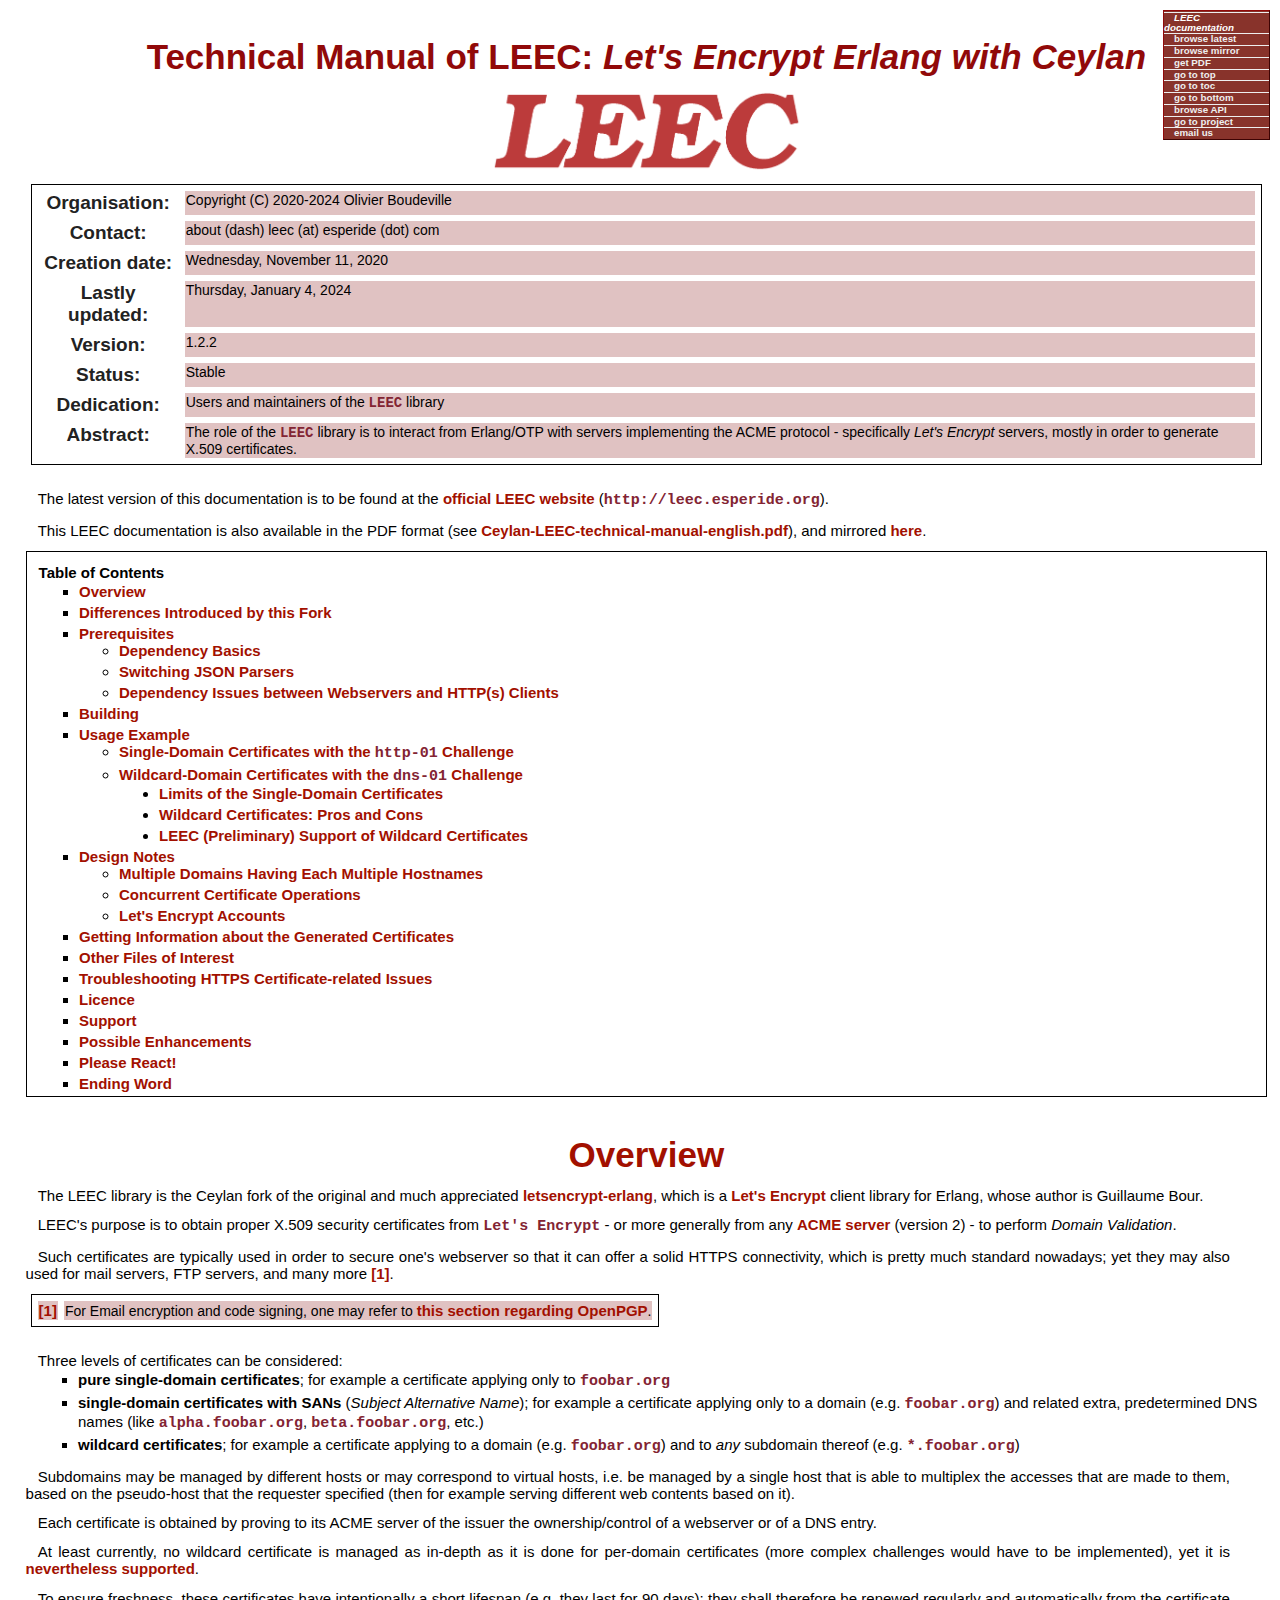
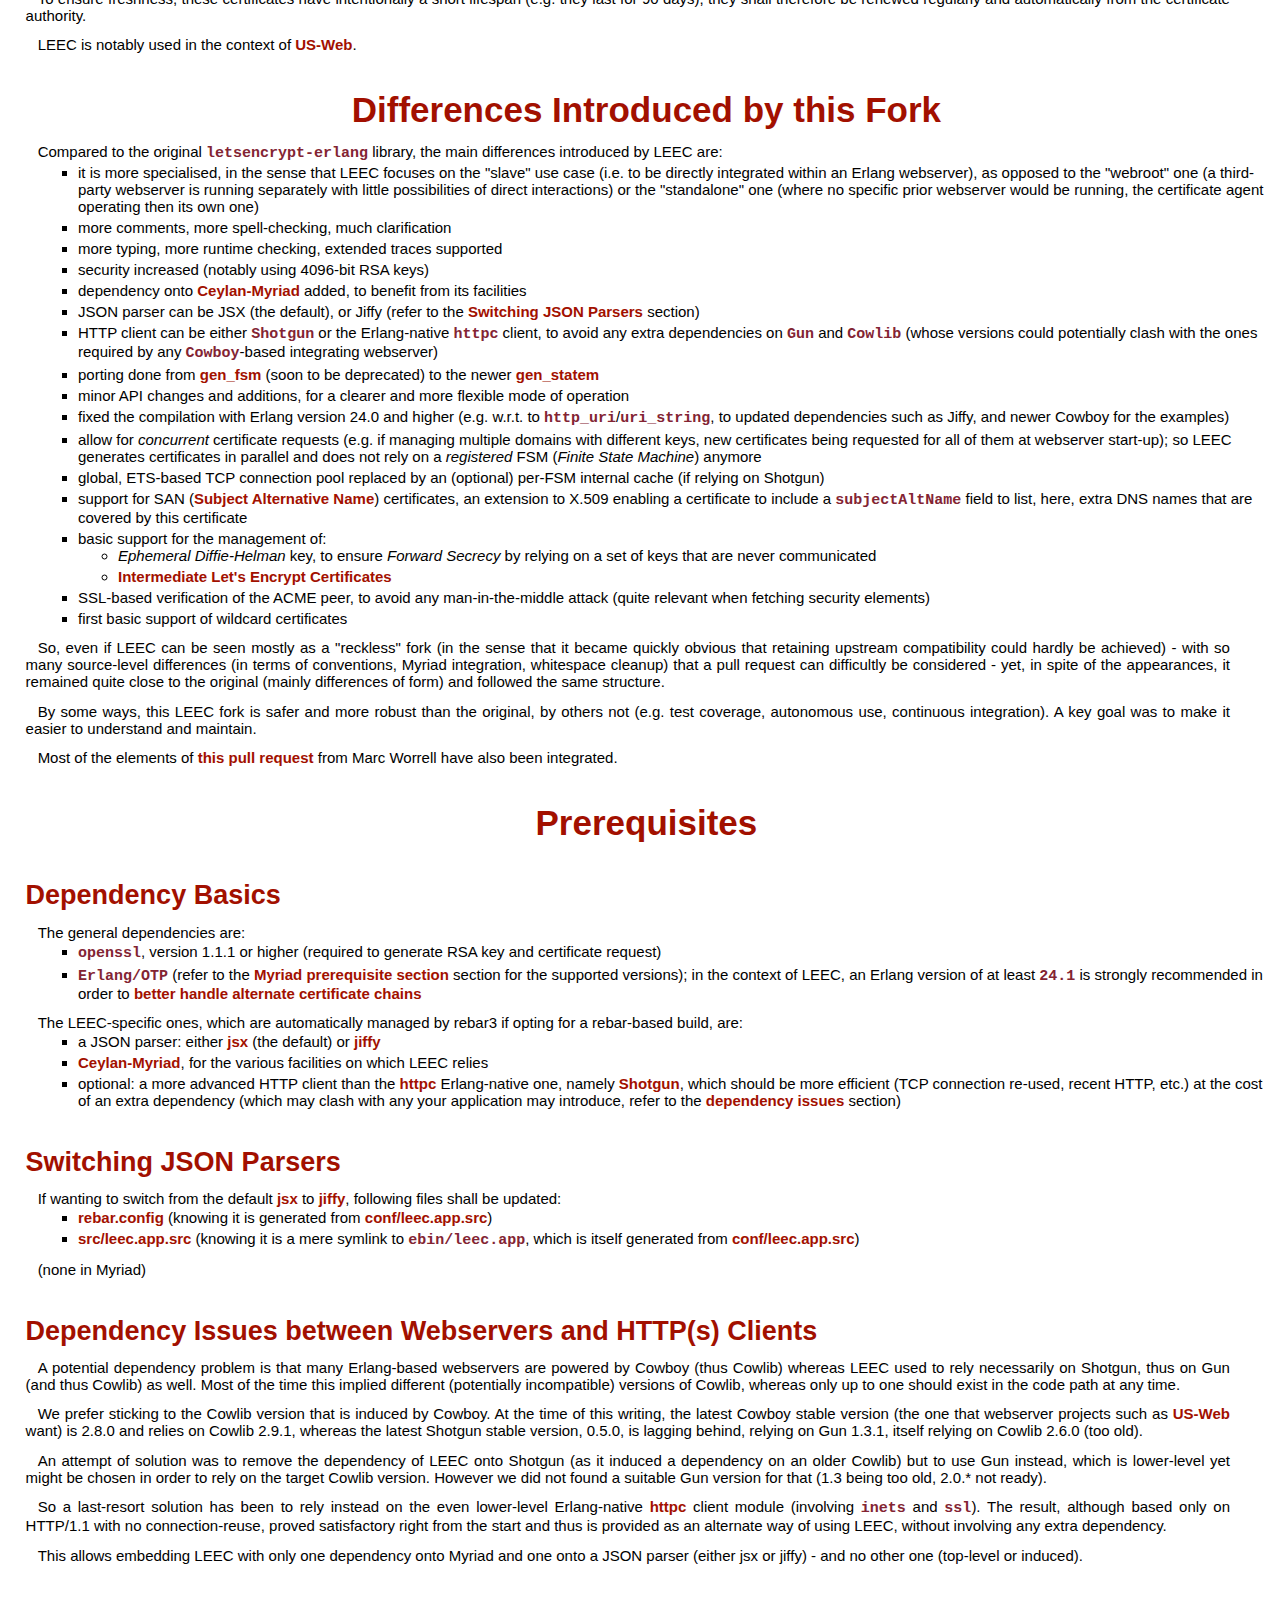
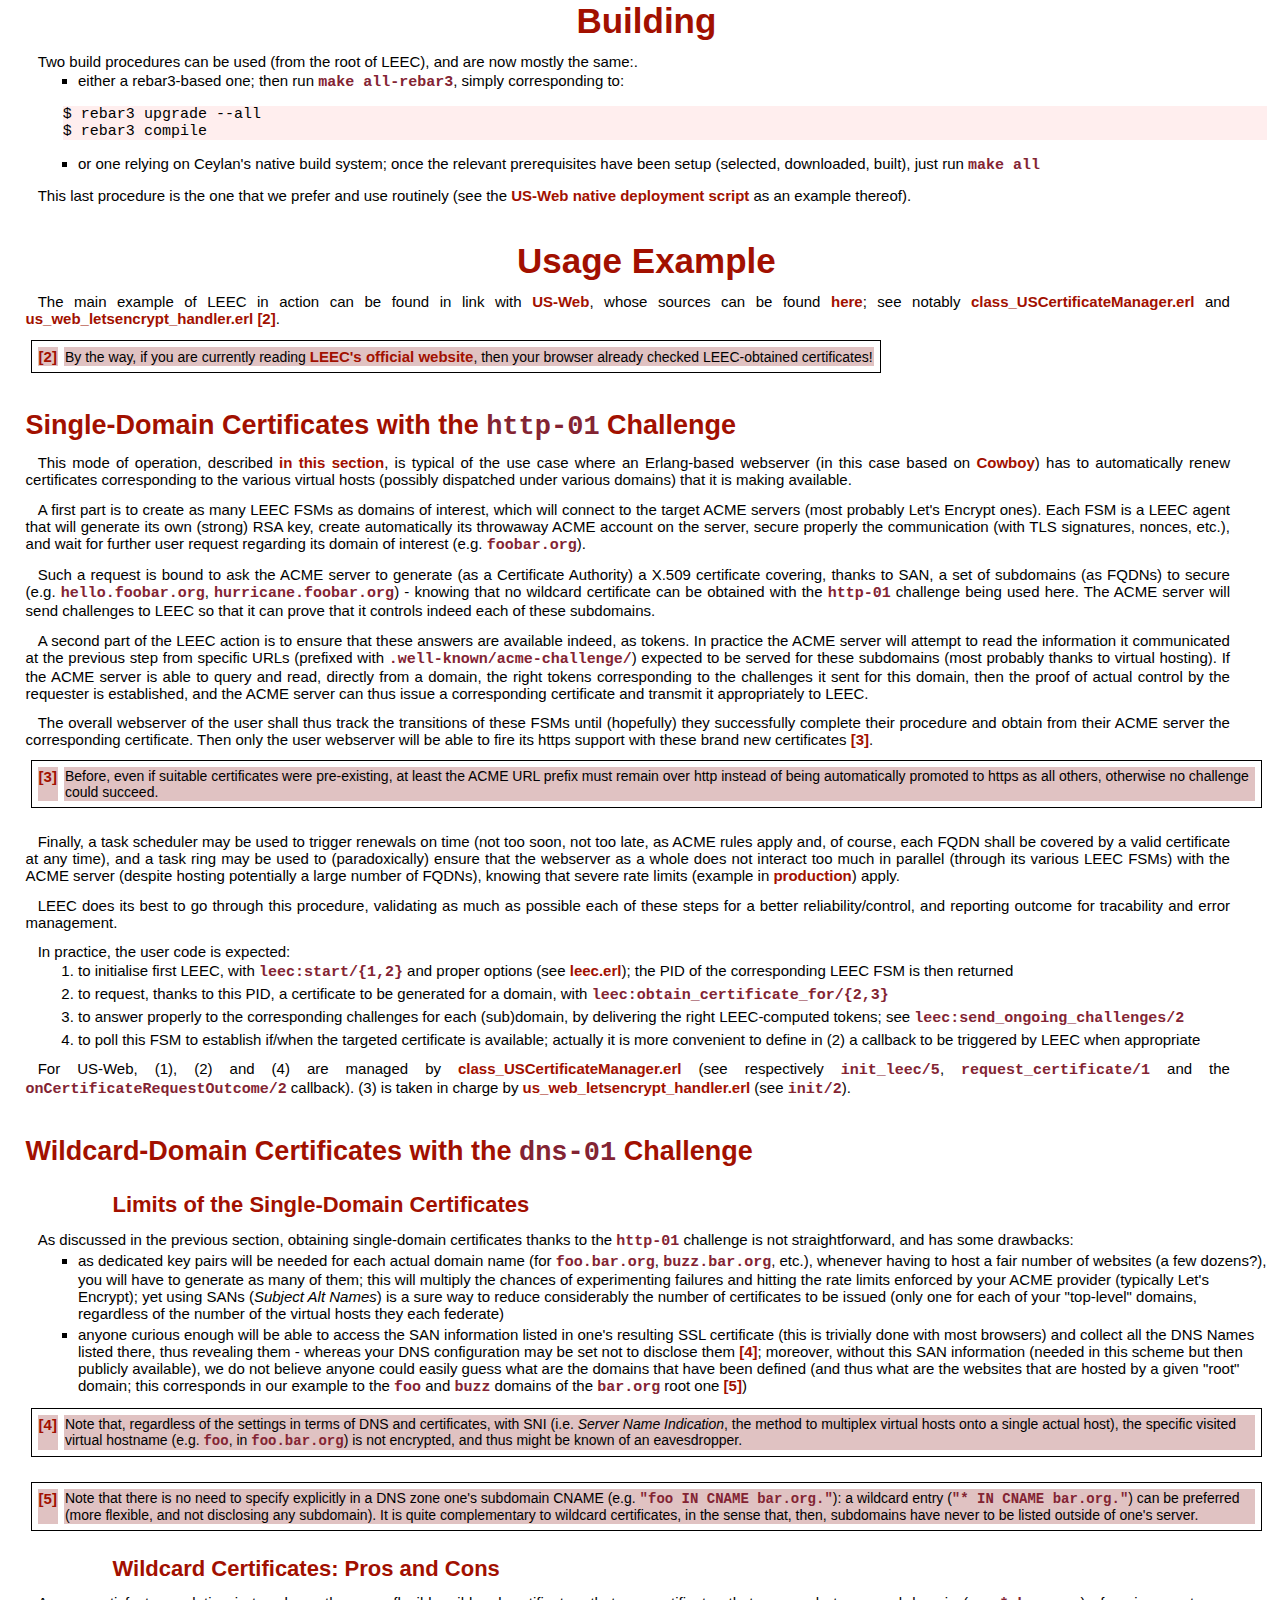
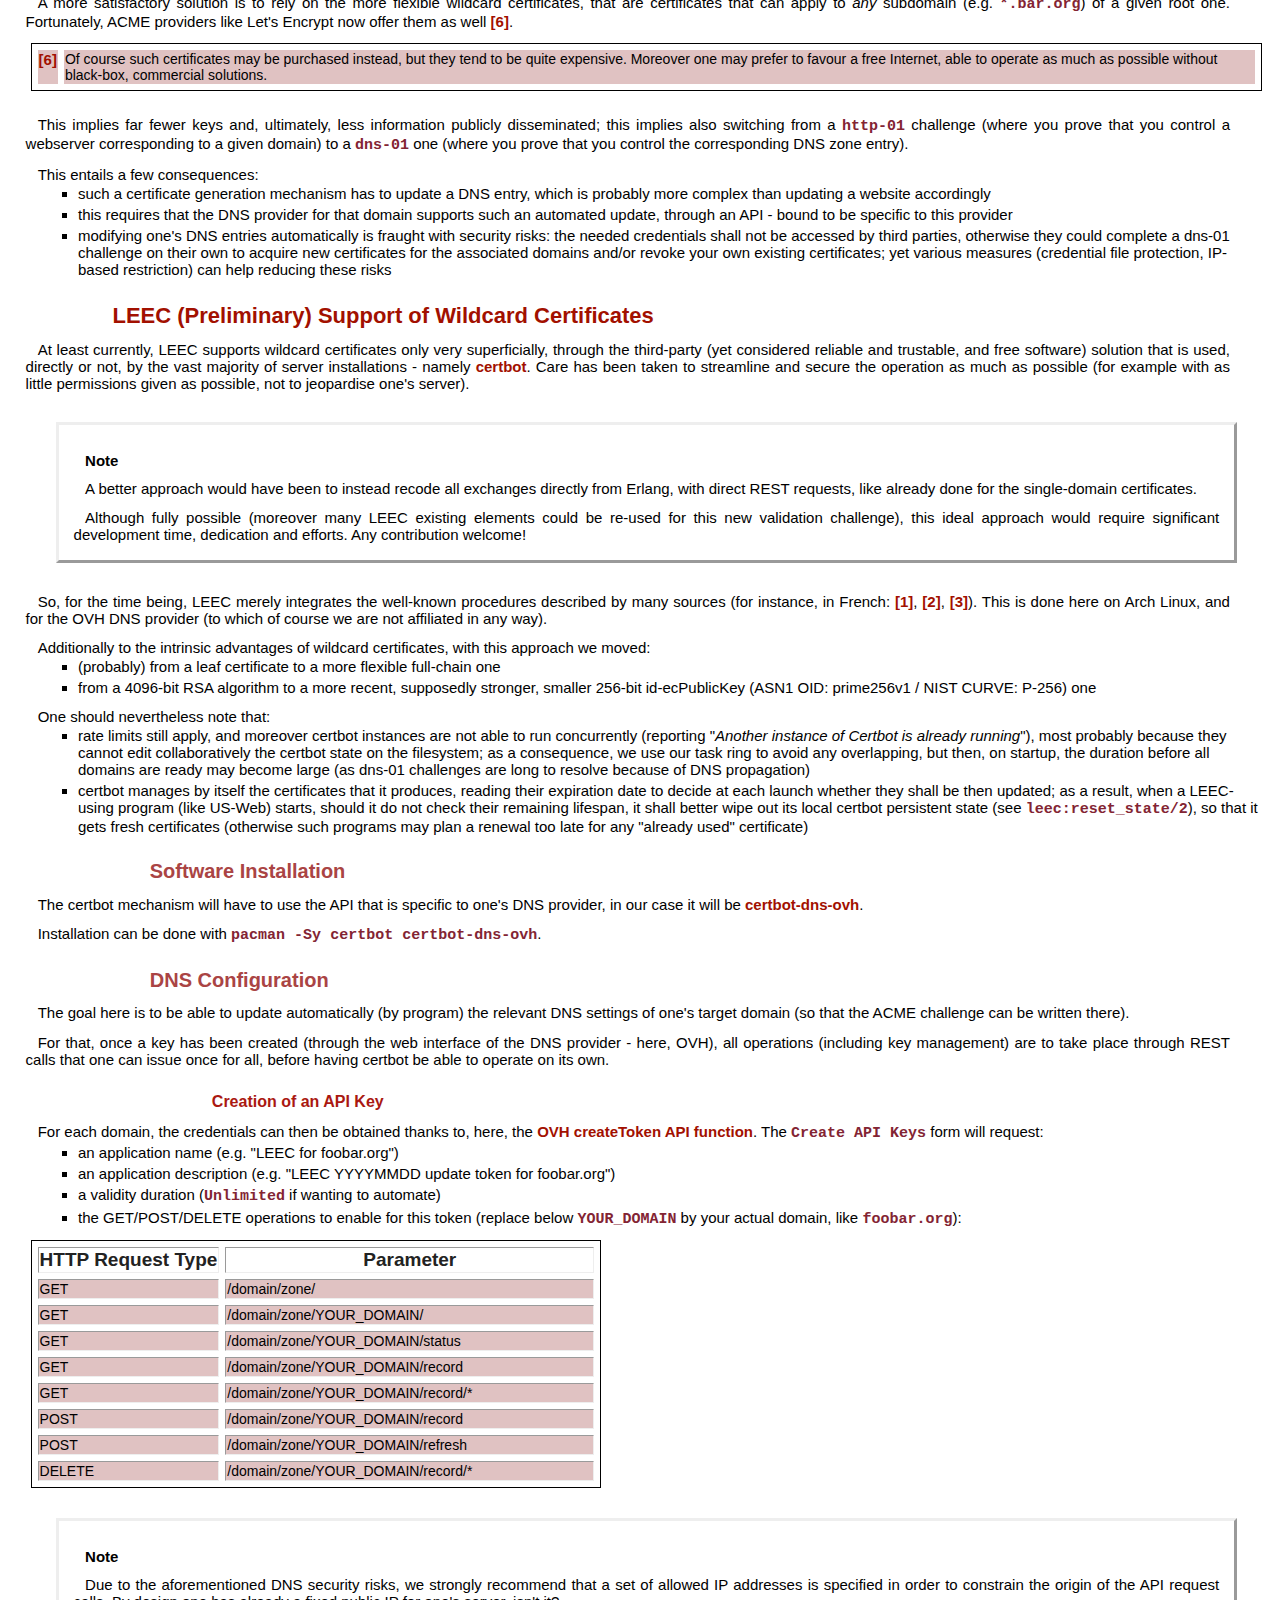
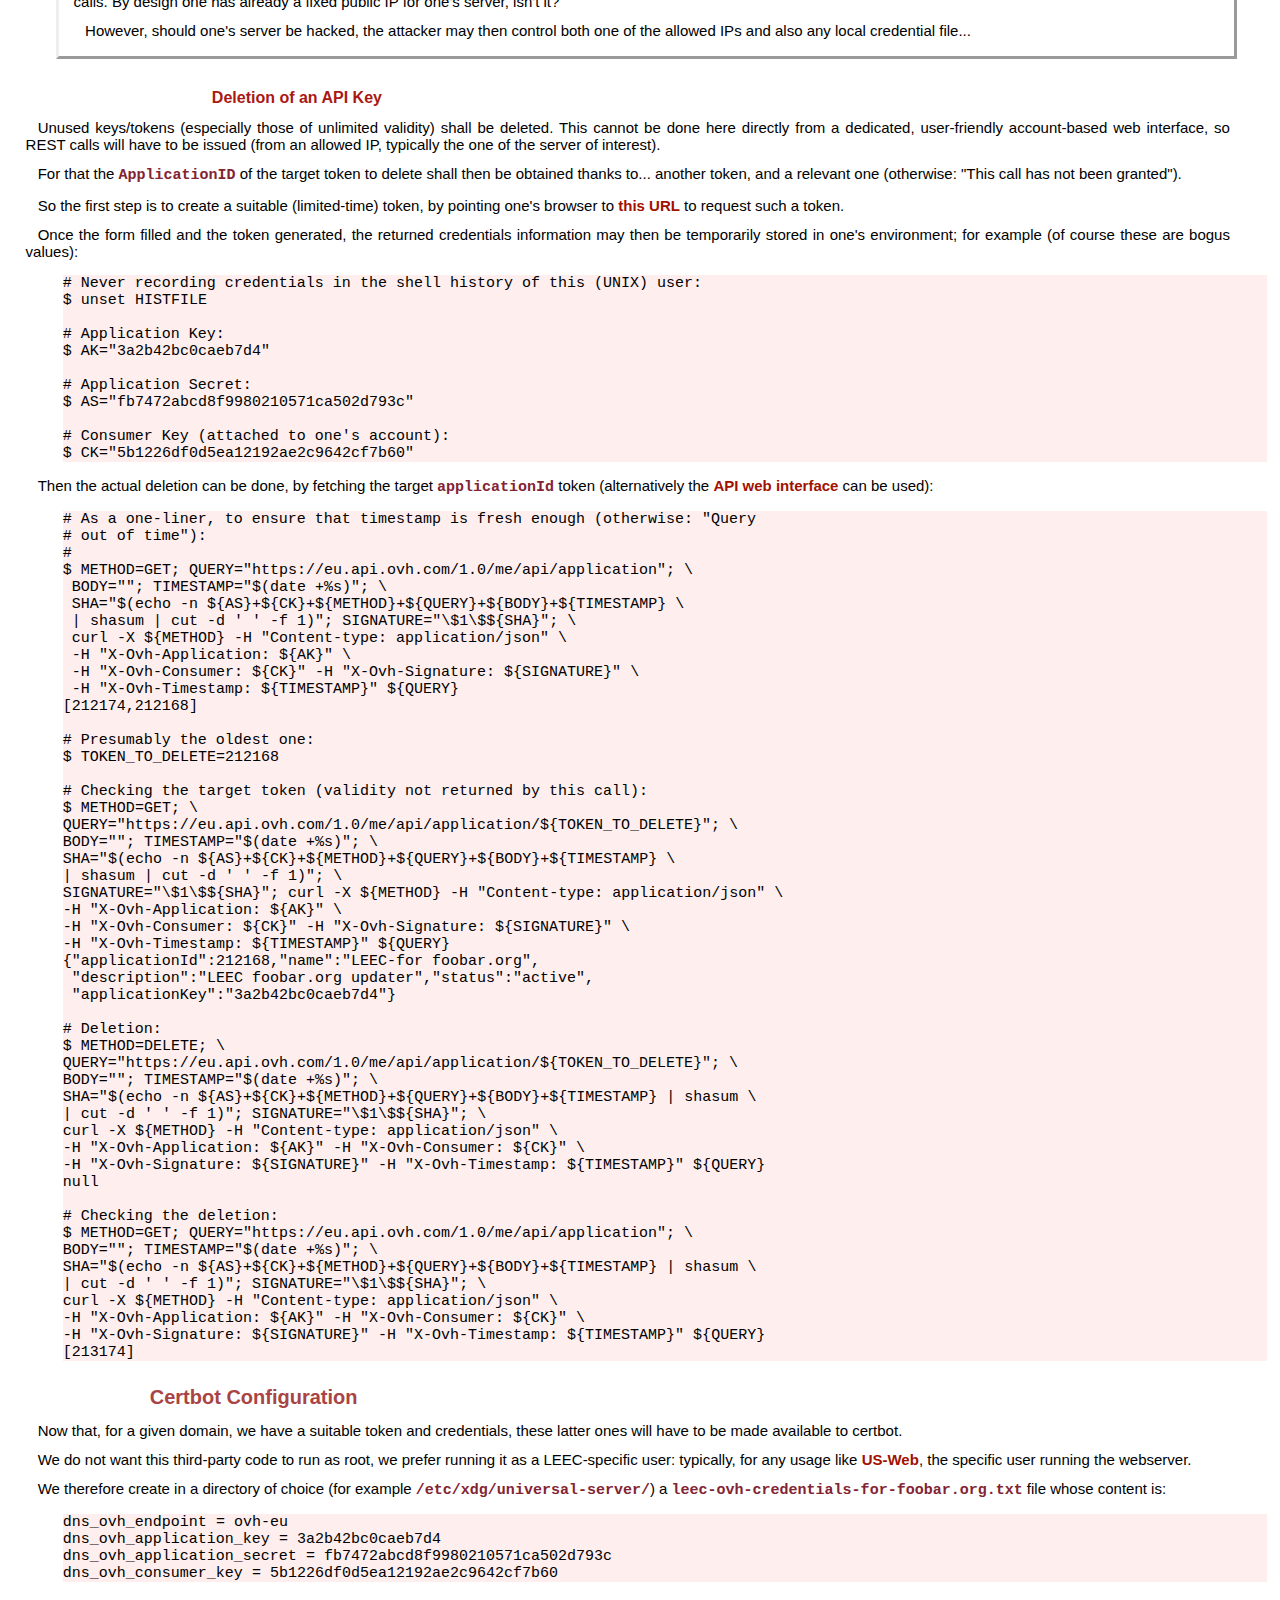
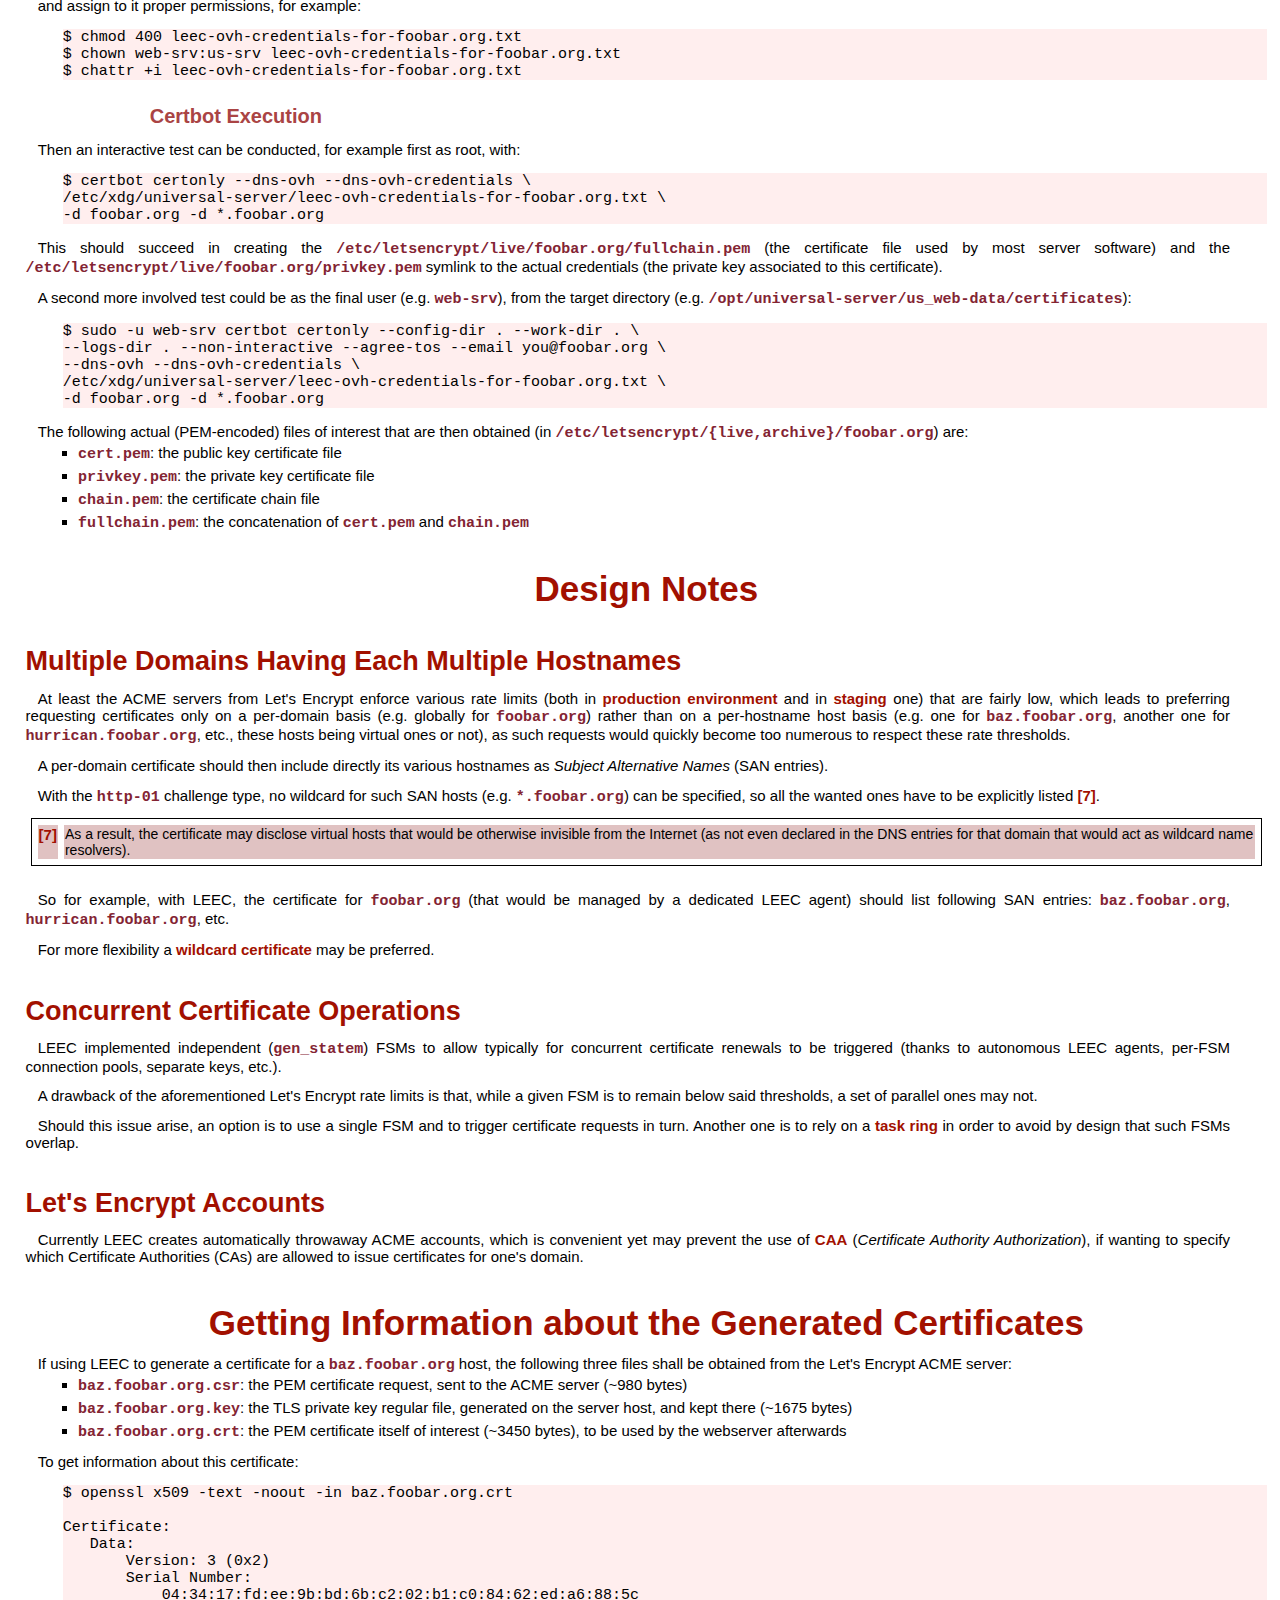
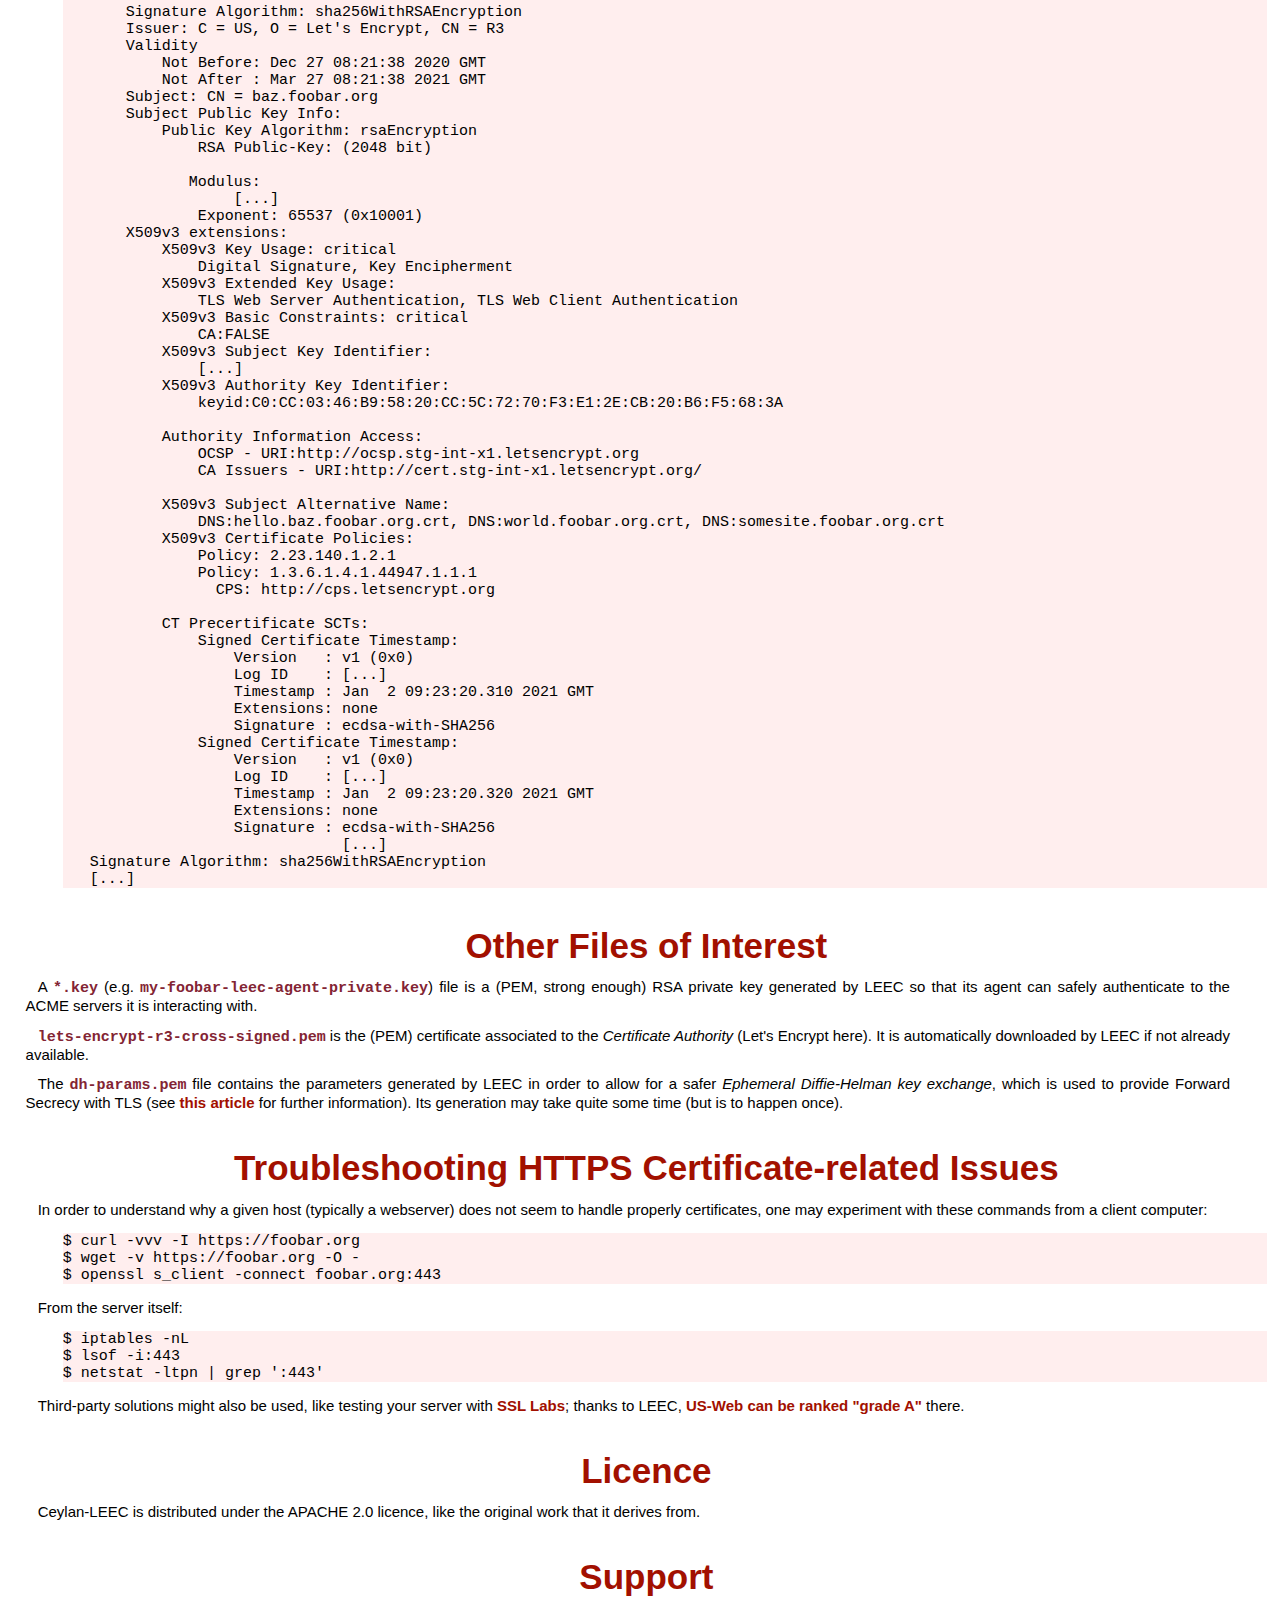
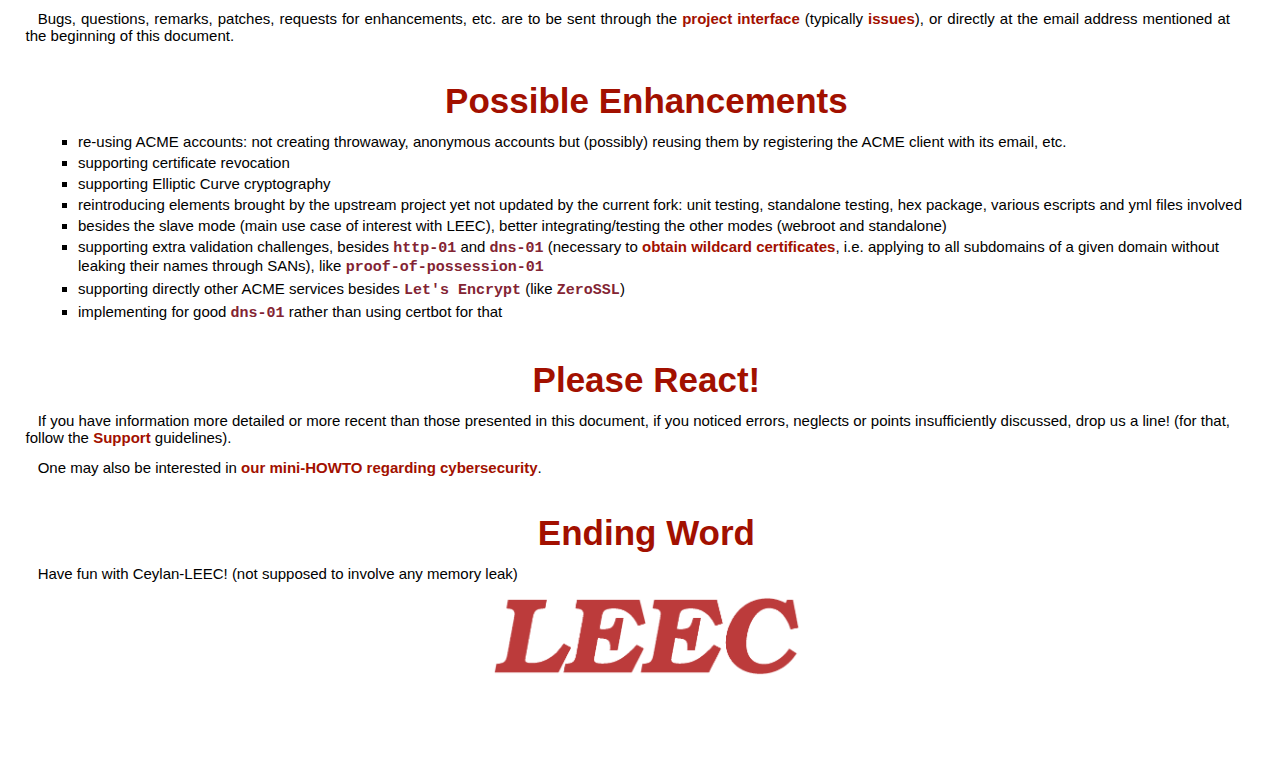
==== commit 458df7c3: "LEEC doc updated." ====
--- a/Ceylan-LEEC-technical-manual-english.html
+++ b/Ceylan-LEEC-technical-manual-english.html
@@ -1,11 +1,11 @@
-<?xml version="1.0" encoding="utf-8" ?>
+<?xml version="1.0" encoding="utf-8"?>
 <!DOCTYPE html PUBLIC "-//W3C//DTD XHTML 1.0 Transitional//EN" "http://www.w3.org/TR/xhtml1/DTD/xhtml1-transitional.dtd">
 <html xmlns="http://www.w3.org/1999/xhtml" xml:lang="en" lang="en">
 <head>
 <meta http-equiv="Content-Type" content="text/html; charset=utf-8" />
-<meta name="generator" content="Docutils 0.19: https://docutils.sourceforge.io/" />
+<meta name="generator" content="Docutils 0.20.1: https://docutils.sourceforge.io/" />
+<meta content="LEEC, X509, certificate, SSL, https, Erlang" name="keywords" />
 <title>Welcome to the Ceylan-LEEC documentation</title>
-<meta content="LEEC, X509, certificate, SSL, https, Erlang" name="keywords" />
 <link rel="stylesheet" href="pygments-default.css" type="text/css" />
 <link rel="stylesheet" href="leec.css" type="text/css" />
 <link href="leec-icon.png" rel="icon">
@@ -23,15 +23,15 @@
 <col class="field-name" />
 <col class="field-body" />
 <tbody valign="top">
-<tr class="field"><th class="field-name">Organisation:</th><td class="field-body">Copyright (C) 2020-2023 Olivier Boudeville</td>
+<tr class="field"><th class="field-name">Organisation:</th><td class="field-body">Copyright (C) 2020-2024 Olivier Boudeville</td>
 </tr>
 <tr class="field"><th class="field-name">Contact:</th><td class="field-body">about (dash) leec (at) esperide (dot) com</td>
 </tr>
 <tr class="field"><th class="field-name">Creation date:</th><td class="field-body">Wednesday, November 11, 2020</td>
 </tr>
-<tr class="field"><th class="field-name">Lastly updated:</th><td class="field-body">Sunday, March 19, 2023</td>
-</tr>
-<tr class="field"><th class="field-name">Version:</th><td class="field-body">1.1.9</td>
+<tr class="field"><th class="field-name">Lastly updated:</th><td class="field-body">Thursday, January 4, 2024</td>
+</tr>
+<tr class="field"><th class="field-name">Version:</th><td class="field-body">1.2.2</td>
 </tr>
 <tr class="field"><th class="field-name">Status:</th><td class="field-body">Stable</td>
 </tr>
@@ -59,31 +59,54 @@
 </ul>
 </li>
 <li><a class="reference internal" href="#building" id="toc-entry-7">Building</a></li>
-<li><a class="reference internal" href="#usage-example" id="toc-entry-8">Usage Example</a></li>
-<li><a class="reference internal" href="#design-notes" id="toc-entry-9">Design Notes</a><ul>
-<li><a class="reference internal" href="#multiple-domains-having-each-multiple-hostnames" id="toc-entry-10">Multiple Domains Having Each Multiple Hostnames</a></li>
-<li><a class="reference internal" href="#concurrent-certificate-operations" id="toc-entry-11">Concurrent Certificate Operations</a></li>
-<li><a class="reference internal" href="#let-s-encrypt-accounts" id="toc-entry-12">Let's Encrypt Accounts</a></li>
+<li><a class="reference internal" href="#usage-example" id="toc-entry-8">Usage Example</a><ul>
+<li><a class="reference internal" href="#single-domain-certificates-with-the-http-01-challenge" id="toc-entry-9">Single-Domain Certificates with the <tt class="docutils literal"><span class="pre">http-01</span></tt> Challenge</a></li>
+<li><a class="reference internal" href="#wildcard-domain-certificates-with-the-dns-01-challenge" id="toc-entry-10">Wildcard-Domain Certificates with the <tt class="docutils literal"><span class="pre">dns-01</span></tt> Challenge</a><ul>
+<li><a class="reference internal" href="#limits-of-the-single-domain-certificates" id="toc-entry-11">Limits of the Single-Domain Certificates</a></li>
+<li><a class="reference internal" href="#wildcard-certificates-pros-and-cons" id="toc-entry-12">Wildcard Certificates: Pros and Cons</a></li>
+<li><a class="reference internal" href="#leec-preliminary-support-of-wildcard-certificates" id="toc-entry-13">LEEC (Preliminary) Support of Wildcard Certificates</a></li>
 </ul>
 </li>
-<li><a class="reference internal" href="#getting-information-about-the-generated-certificates" id="toc-entry-13">Getting Information about the Generated Certificates</a></li>
-<li><a class="reference internal" href="#other-files-of-interest" id="toc-entry-14">Other Files of Interest</a></li>
-<li><a class="reference internal" href="#troubleshooting-https-certificate-related-issues" id="toc-entry-15">Troubleshooting HTTPS Certificate-related Issues</a></li>
-<li><a class="reference internal" href="#licence" id="toc-entry-16">Licence</a></li>
-<li><a class="reference internal" href="#support" id="toc-entry-17">Support</a></li>
-<li><a class="reference internal" href="#possible-enhancements" id="toc-entry-18">Possible Enhancements</a></li>
-<li><a class="reference internal" href="#please-react" id="toc-entry-19">Please React!</a></li>
-<li><a class="reference internal" href="#ending-word" id="toc-entry-20">Ending Word</a></li>
+</ul>
+</li>
+<li><a class="reference internal" href="#design-notes" id="toc-entry-14">Design Notes</a><ul>
+<li><a class="reference internal" href="#multiple-domains-having-each-multiple-hostnames" id="toc-entry-15">Multiple Domains Having Each Multiple Hostnames</a></li>
+<li><a class="reference internal" href="#concurrent-certificate-operations" id="toc-entry-16">Concurrent Certificate Operations</a></li>
+<li><a class="reference internal" href="#let-s-encrypt-accounts" id="toc-entry-17">Let's Encrypt Accounts</a></li>
+</ul>
+</li>
+<li><a class="reference internal" href="#getting-information-about-the-generated-certificates" id="toc-entry-18">Getting Information about the Generated Certificates</a></li>
+<li><a class="reference internal" href="#other-files-of-interest" id="toc-entry-19">Other Files of Interest</a></li>
+<li><a class="reference internal" href="#troubleshooting-https-certificate-related-issues" id="toc-entry-20">Troubleshooting HTTPS Certificate-related Issues</a></li>
+<li><a class="reference internal" href="#licence" id="toc-entry-21">Licence</a></li>
+<li><a class="reference internal" href="#support" id="toc-entry-22">Support</a></li>
+<li><a class="reference internal" href="#possible-enhancements" id="toc-entry-23">Possible Enhancements</a></li>
+<li><a class="reference internal" href="#please-react" id="toc-entry-24">Please React!</a></li>
+<li><a class="reference internal" href="#ending-word" id="toc-entry-25">Ending Word</a></li>
 </ul>
 </div>
 <p></p>
 <div class="section" id="overview">
 <h1><a class="toc-backref" href="#toc-entry-1">Overview</a></h1>
 <p>The LEEC library is the Ceylan fork of the original and much appreciated <a class="reference external" href="https://github.com/gbour/letsencrypt-erlang">letsencrypt-erlang</a>, which is a <a class="reference external" href="https://letsencrypt.org/">Let's Encrypt</a> client library for Erlang, whose author is Guillaume Bour.</p>
-<p>LEEC's purpose is to obtain proper X.509 security certificates from <tt class="docutils literal">Let's Encrypt</tt> - or more generally <a class="reference external" href="https://en.wikipedia.org/wiki/Automated_Certificate_Management_Environment">ACME servers</a> (version 2), typically in order to secure one's webservers so that they can offer a solid HTTPS connectivity, which is pretty much standard nowadays.</p>
-<p>Each certificate covers a single domain or subdomain (possibly a virtual host, and is obtained by proving its ownership by the requester.</p>
-<p>At least currently no wildcard certificate is supported (more complex challenges would have to be implemented).</p>
-<p>These certificates last for 90 days, so they shall be renewed regularly.</p>
+<p>LEEC's purpose is to obtain proper X.509 security certificates from <tt class="docutils literal">Let's Encrypt</tt> - or more generally from any <a class="reference external" href="https://en.wikipedia.org/wiki/Automated_Certificate_Management_Environment">ACME server</a> (version 2) - to perform <em>Domain Validation</em>.</p>
+<p>Such certificates are typically used in order to secure one's webserver so that it can offer a solid HTTPS connectivity, which is pretty much standard nowadays; yet they may also used for mail servers, FTP servers, and many more <a class="footnote-reference" href="#footnote-1" id="footnote-reference-1">[1]</a>.</p>
+<table class="docutils footnote" frame="void" id="footnote-1" rules="none">
+<colgroup><col class="label" /><col /></colgroup>
+<tbody valign="top">
+<tr><td class="label"><a class="fn-backref" href="#footnote-reference-1">[1]</a></td><td>For Email encryption and code signing, one may refer to <a class="reference external" href="https://howtos.esperide.org/Cybersecurity.html#openpgp">this section regarding OpenPGP</a>.</td></tr>
+</tbody>
+</table>
+<p>Three levels of certificates can be considered:</p>
+<ul class="simple">
+<li><strong>pure single-domain certificates</strong>; for example a certificate applying only to <tt class="docutils literal">foobar.org</tt></li>
+<li><strong>single-domain certificates with SANs</strong> (<em>Subject Alternative Name</em>); for example a certificate applying only to a domain (e.g. <tt class="docutils literal">foobar.org</tt>) and related extra, predetermined DNS names (like <tt class="docutils literal">alpha.foobar.org</tt>, <tt class="docutils literal">beta.foobar.org</tt>, etc.)</li>
+<li><strong>wildcard certificates</strong>; for example a certificate applying to a domain (e.g. <tt class="docutils literal">foobar.org</tt>) and to <em>any</em> subdomain thereof (e.g. <tt class="docutils literal">*.foobar.org</tt>)</li>
+</ul>
+<p>Subdomains may be managed by different hosts or may correspond to virtual hosts, i.e. be managed by a single host that is able to multiplex the accesses that are made to them, based on the pseudo-host that the requester specified (then for example serving different web contents based on it).</p>
+<p>Each certificate is obtained by proving to its ACME server of the issuer the ownership/control of a webserver or of a DNS entry.</p>
+<p>At least currently, no wildcard certificate is managed as in-depth as it is done for per-domain certificates (more complex challenges would have to be implemented), yet it is <a class="reference external" href="#wildcard-certificate">nevertheless supported</a>.</p>
+<p>To ensure freshness, these certificates have intentionally a short lifespan (e.g. they last for 90 days); they shall therefore be renewed regularly and automatically from the certificate authority.</p>
 <p>LEEC is notably used in the context of <a class="reference external" href="http://us-web.esperide.org/">US-Web</a>.</p>
 </div>
 <div class="section" id="differences-introduced-by-this-fork">
@@ -109,6 +132,7 @@
 </ul>
 </li>
 <li>SSL-based verification of the ACME peer, to avoid any man-in-the-middle attack (quite relevant when fetching security elements)</li>
+<li>first basic support of wildcard certificates</li>
 </ul>
 <p>So, even if LEEC can be seen mostly as a &quot;reckless&quot; fork (in the sense that it became quickly obvious that retaining upstream compatibility could hardly be achieved) - with so many source-level differences (in terms of conventions, Myriad integration, whitespace cleanup) that a pull request can difficultly be considered - yet, in spite of the appearances, it remained quite close to the original (mainly differences of form) and followed the same structure.</p>
 <p>By some ways, this LEEC fork is safer and more robust than the original, by others not (e.g. test coverage, autonomous use, continuous integration). A key goal was to make it easier to understand and maintain.</p>
@@ -165,22 +189,24 @@
 </div>
 <div class="section" id="usage-example">
 <h1><a class="toc-backref" href="#toc-entry-8">Usage Example</a></h1>
-<p>The main example of LEEC in action can be found in link with <a class="reference external" href="https://us-web.esperide.org/">US-Web</a>, whose sources can be found <a class="reference external" href="https://github.com/Olivier-Boudeville/us-web/src">here</a>; see notably <a class="reference external" href="https://github.com/Olivier-Boudeville/us-web/blob/master/src/class_USCertificateManager.erl">class_USCertificateManager.erl</a> and <a class="reference external" href="https://github.com/Olivier-Boudeville/us-web/blob/master/src/us_web_letsencrypt_handler.erl">us_web_letsencrypt_handler.erl</a> <a class="footnote-reference" href="#footnote-1" id="footnote-reference-1">[1]</a>.</p>
-<table class="docutils footnote" frame="void" id="footnote-1" rules="none">
-<colgroup><col class="label" /><col /></colgroup>
-<tbody valign="top">
-<tr><td class="label"><a class="fn-backref" href="#footnote-reference-1">[1]</a></td><td>By the way, if you are currently reading <a class="reference external" href="https://leec.esperide.org">LEEC's official website</a>, then your browser already checked LEEC-obtained certificates!</td></tr>
-</tbody>
-</table>
-<p>This mode of operation, described <a class="reference external" href="https://us-web.esperide.org/#managing-public-key-certificates">in this section</a>, is typical of the use case where an Erlang-based webserver (in this case based on <a class="reference external" href="https://github.com/ninenines/cowboy">Cowboy</a>) has to renew certificates corresponding to the various virtual hosts (possibly dispatched under various domains) that it is making available.</p>
-<p>A first part is to create as many LEEC FSMs as domains of interest, which will connect to the target ACME servers (most probably Let's Encrypt ones). Each FSM is a LEEC agent that will generate its own (strong) RSA key, create automatically its throwaway ACME account on the server, secure properly the communication (with TLS signatures, nonces, etc.), and wait for further user request regarding its domain of interest (e.g. <tt class="docutils literal">foobar.org</tt>).</p>
-<p>Such a request is bound to ask the ACME server to generate (as a Certificate Authority) a X.509 certificate covering, thanks to SAN, a set of subdomains (FQDN) to secure (e.g. <tt class="docutils literal">hello.foobar.org</tt>, <tt class="docutils literal">hurricane.foobar.org</tt>) - knowing that no wildcard certificate can be obtained with the <tt class="docutils literal"><span class="pre">http-01</span></tt> challenge being used here. The ACME server will send challenges to LEEC so that it can prove that it controls indeed all these subdomains.</p>
-<p>A second part of the LEEC action is to ensure that these answers are available indeed, as tokens. In practice the ACME server will attempt to read them at specific URLs (prefixed with <tt class="docutils literal"><span class="pre">.well-known/acme-challenge/</span></tt>) expected to be served for these subdomains (most probably thanks to virtual hosting). If the ACME server is able to query and read, directly from a domain, the right tokens corresponding to the challenges it sent for this domain, then the proof of actual control by the requester is established, and the ACME server can thus issue a corresponding certificate and transmit it appropriately to LEEC.</p>
-<p>The overall webserver of the user shall thus track the transitions of these FSMs until (hopefully) they successfully complete their procedure and obtain from their ACME server the corresponding certificate. Then only the user webserver will be able to fire its https support with these brand new certificates <a class="footnote-reference" href="#footnote-2" id="footnote-reference-2">[2]</a>.</p>
+<p>The main example of LEEC in action can be found in link with <a class="reference external" href="https://us-web.esperide.org/">US-Web</a>, whose sources can be found <a class="reference external" href="https://github.com/Olivier-Boudeville/us-web/src">here</a>; see notably <a class="reference external" href="https://github.com/Olivier-Boudeville/us-web/blob/master/src/class_USCertificateManager.erl">class_USCertificateManager.erl</a> and <a class="reference external" href="https://github.com/Olivier-Boudeville/us-web/blob/master/src/us_web_letsencrypt_handler.erl">us_web_letsencrypt_handler.erl</a> <a class="footnote-reference" href="#footnote-2" id="footnote-reference-2">[2]</a>.</p>
 <table class="docutils footnote" frame="void" id="footnote-2" rules="none">
 <colgroup><col class="label" /><col /></colgroup>
 <tbody valign="top">
-<tr><td class="label"><a class="fn-backref" href="#footnote-reference-2">[2]</a></td><td>Before, even if suitable certificates were pre-existing, at least the ACME URL prefix was to remain over http instead of being automatically promoted to https as all others.</td></tr>
+<tr><td class="label"><a class="fn-backref" href="#footnote-reference-2">[2]</a></td><td>By the way, if you are currently reading <a class="reference external" href="https://leec.esperide.org">LEEC's official website</a>, then your browser already checked LEEC-obtained certificates!</td></tr>
+</tbody>
+</table>
+<div class="section" id="single-domain-certificates-with-the-http-01-challenge">
+<h2><a class="toc-backref" href="#toc-entry-9">Single-Domain Certificates with the <tt class="docutils literal"><span class="pre">http-01</span></tt> Challenge</a></h2>
+<p>This mode of operation, described <a class="reference external" href="https://us-web.esperide.org/#managing-public-key-certificates">in this section</a>, is typical of the use case where an Erlang-based webserver (in this case based on <a class="reference external" href="https://github.com/ninenines/cowboy">Cowboy</a>) has to automatically renew certificates corresponding to the various virtual hosts (possibly dispatched under various domains) that it is making available.</p>
+<p>A first part is to create as many LEEC FSMs as domains of interest, which will connect to the target ACME servers (most probably Let's Encrypt ones). Each FSM is a LEEC agent that will generate its own (strong) RSA key, create automatically its throwaway ACME account on the server, secure properly the communication (with TLS signatures, nonces, etc.), and wait for further user request regarding its domain of interest (e.g. <tt class="docutils literal">foobar.org</tt>).</p>
+<p>Such a request is bound to ask the ACME server to generate (as a Certificate Authority) a X.509 certificate covering, thanks to SAN, a set of subdomains (as FQDNs) to secure (e.g. <tt class="docutils literal">hello.foobar.org</tt>, <tt class="docutils literal">hurricane.foobar.org</tt>) - knowing that no wildcard certificate can be obtained with the <tt class="docutils literal"><span class="pre">http-01</span></tt> challenge being used here. The ACME server will send challenges to LEEC so that it can prove that it controls indeed each of these subdomains.</p>
+<p>A second part of the LEEC action is to ensure that these answers are available indeed, as tokens. In practice the ACME server will attempt to read the information it communicated at the previous step from specific URLs (prefixed with <tt class="docutils literal"><span class="pre">.well-known/acme-challenge/</span></tt>) expected to be served for these subdomains (most probably thanks to virtual hosting). If the ACME server is able to query and read, directly from a domain, the right tokens corresponding to the challenges it sent for this domain, then the proof of actual control by the requester is established, and the ACME server can thus issue a corresponding certificate and transmit it appropriately to LEEC.</p>
+<p>The overall webserver of the user shall thus track the transitions of these FSMs until (hopefully) they successfully complete their procedure and obtain from their ACME server the corresponding certificate. Then only the user webserver will be able to fire its https support with these brand new certificates <a class="footnote-reference" href="#footnote-3" id="footnote-reference-3">[3]</a>.</p>
+<table class="docutils footnote" frame="void" id="footnote-3" rules="none">
+<colgroup><col class="label" /><col /></colgroup>
+<tbody valign="top">
+<tr><td class="label"><a class="fn-backref" href="#footnote-reference-3">[3]</a></td><td>Before, even if suitable certificates were pre-existing, at least the ACME URL prefix must remain over http instead of being automatically promoted to https as all others, otherwise no challenge could succeed.</td></tr>
 </tbody>
 </table>
 <p>Finally, a task scheduler may be used to trigger renewals on time (not too soon, not too late, as ACME rules apply and, of course, each FQDN shall be covered by a valid certificate at any time), and a task ring may be used to (paradoxically) ensure that the webserver as a whole does not interact too much in parallel (through its various LEEC FSMs) with the ACME server (despite hosting potentially a large number of FQDNs), knowing that severe rate limits (example in <a class="reference external" href="https://letsencrypt.org/docs/rate-limits/">production</a>) apply.</p>
@@ -194,39 +220,279 @@
 </ol>
 <p>For US-Web, (1), (2) and (4) are managed by <a class="reference external" href="https://github.com/Olivier-Boudeville/us-web/blob/master/src/class_USCertificateManager.erl">class_USCertificateManager.erl</a> (see respectively <tt class="docutils literal">init_leec/5</tt>, <tt class="docutils literal">request_certificate/1</tt> and the <tt class="docutils literal">onCertificateRequestOutcome/2</tt> callback). (3) is taken in charge by <a class="reference external" href="https://github.com/Olivier-Boudeville/us-web/blob/master/src/us_web_letsencrypt_handler.erl">us_web_letsencrypt_handler.erl</a> (see <tt class="docutils literal">init/2</tt>).</p>
 </div>
+<div class="section" id="wildcard-domain-certificates-with-the-dns-01-challenge">
+<span id="wildcard-certificate"></span><h2><a class="toc-backref" href="#toc-entry-10">Wildcard-Domain Certificates with the <tt class="docutils literal"><span class="pre">dns-01</span></tt> Challenge</a></h2>
+<div class="section" id="limits-of-the-single-domain-certificates">
+<h3><a class="toc-backref" href="#toc-entry-11">Limits of the Single-Domain Certificates</a></h3>
+<p>As discussed in the previous section, obtaining single-domain certificates thanks to the <tt class="docutils literal"><span class="pre">http-01</span></tt> challenge is not straightforward, and has some drawbacks:</p>
+<ul class="simple">
+<li>as dedicated key pairs will be needed for each actual domain name (for <tt class="docutils literal">foo.bar.org</tt>, <tt class="docutils literal">buzz.bar.org</tt>, etc.), whenever having to host a fair number of websites (a few dozens?), you will have to generate as many of them; this will multiply the chances of experimenting failures and hitting the rate limits enforced by your ACME provider (typically Let's Encrypt); yet using SANs (<em>Subject Alt Names</em>) is a sure way to reduce considerably the number of certificates to be issued (only one for each of your &quot;top-level&quot; domains, regardless of the number of the virtual hosts they each federate)</li>
+<li>anyone curious enough will be able to access the SAN  information listed in one's resulting SSL certificate (this is trivially done with most browsers) and collect all the DNS Names listed there, thus revealing them - whereas your DNS configuration may be set not to disclose them <a class="footnote-reference" href="#footnote-4" id="footnote-reference-4">[4]</a>; moreover, without this SAN information (needed in this scheme but then publicly available), we do not believe anyone could easily guess what are the domains that have been defined (and thus what are the websites that are hosted by a given &quot;root&quot; domain; this corresponds in our example to the <tt class="docutils literal">foo</tt> and <tt class="docutils literal">buzz</tt> domains of the <tt class="docutils literal">bar.org</tt> root one <a class="footnote-reference" href="#footnote-5" id="footnote-reference-5">[5]</a>)</li>
+</ul>
+<table class="docutils footnote" frame="void" id="footnote-4" rules="none">
+<colgroup><col class="label" /><col /></colgroup>
+<tbody valign="top">
+<tr><td class="label"><a class="fn-backref" href="#footnote-reference-4">[4]</a></td><td>Note that, regardless of the settings in terms of DNS and certificates, with SNI (i.e. <em>Server Name Indication</em>, the method to multiplex virtual hosts onto a single actual host), the specific visited virtual hostname (e.g. <tt class="docutils literal">foo</tt>, in <tt class="docutils literal">foo.bar.org</tt>) is not encrypted, and thus might be known of an eavesdropper.</td></tr>
+</tbody>
+</table>
+<table class="docutils footnote" frame="void" id="footnote-5" rules="none">
+<colgroup><col class="label" /><col /></colgroup>
+<tbody valign="top">
+<tr><td class="label"><a class="fn-backref" href="#footnote-reference-5">[5]</a></td><td>Note that there is no need to specify explicitly in a DNS zone one's subdomain CNAME (e.g. <tt class="docutils literal">&quot;foo IN CNAME bar.org.&quot;</tt>): a wildcard entry (<tt class="docutils literal">&quot;* IN CNAME bar.org.&quot;</tt>) can be preferred (more flexible, and not disclosing any subdomain). It is quite complementary to wildcard certificates, in the sense that, then, subdomains have never to be listed outside of one's server.</td></tr>
+</tbody>
+</table>
+</div>
+<div class="section" id="wildcard-certificates-pros-and-cons">
+<h3><a class="toc-backref" href="#toc-entry-12">Wildcard Certificates: Pros and Cons</a></h3>
+<p>A more satisfactory solution is to rely on the more flexible wildcard certificates, that are certificates that can apply to <em>any</em> subdomain (e.g. <tt class="docutils literal">*.bar.org</tt>) of a given root one. Fortunately, ACME providers like Let's Encrypt now offer them as well <a class="footnote-reference" href="#footnote-6" id="footnote-reference-6">[6]</a>.</p>
+<table class="docutils footnote" frame="void" id="footnote-6" rules="none">
+<colgroup><col class="label" /><col /></colgroup>
+<tbody valign="top">
+<tr><td class="label"><a class="fn-backref" href="#footnote-reference-6">[6]</a></td><td>Of course such certificates may be purchased instead, but they tend to be quite expensive. Moreover one may prefer to favour a free Internet, able to operate as much as possible without black-box, commercial solutions.</td></tr>
+</tbody>
+</table>
+<p>This implies far fewer keys and, ultimately, less information publicly disseminated; this implies also switching from a <tt class="docutils literal"><span class="pre">http-01</span></tt> challenge (where you prove that you control a webserver corresponding to a given domain) to a <tt class="docutils literal"><span class="pre">dns-01</span></tt> one (where you prove that you control the corresponding DNS zone entry).</p>
+<p>This entails a few consequences:</p>
+<ul class="simple">
+<li>such a certificate generation mechanism has to update a DNS entry, which is probably more complex than updating a website accordingly</li>
+<li>this requires that the DNS provider for that domain supports such an automated update, through an API - bound to be specific to this provider</li>
+<li>modifying one's DNS entries automatically is fraught with security risks: the needed credentials shall not be accessed by third parties, otherwise they could complete a dns-01 challenge on their own to acquire new certificates for the associated domains and/or revoke your own existing certificates; yet various measures (credential file protection, IP-based restriction) can help reducing these risks</li>
+</ul>
+</div>
+<div class="section" id="leec-preliminary-support-of-wildcard-certificates">
+<h3><a class="toc-backref" href="#toc-entry-13">LEEC (Preliminary) Support of Wildcard Certificates</a></h3>
+<p>At least currently, LEEC supports wildcard certificates only very superficially, through the third-party (yet considered reliable and trustable, and free software) solution that is used, directly or not, by the vast majority of server installations - namely <a class="reference external" href="https://certbot.eff.org/">certbot</a>. Care has been taken to streamline and secure the operation as much as possible (for example with as little permissions given as possible, not to jeopardise one's server).</p>
+<div class="admonition note">
+<p class="first admonition-title">Note</p>
+<p>A better approach would have been to instead recode all exchanges directly from Erlang, with direct REST requests, like already done for the single-domain certificates.</p>
+<p class="last">Although fully possible (moreover many LEEC existing elements could be re-used for this new validation challenge), this ideal approach would require significant development time, dedication and efforts. Any contribution welcome!</p>
+</div>
+<p>So, for the time being, LEEC merely integrates the well-known procedures described by many sources (for instance, in French: <a class="reference external" href="https://wiki-tech.io/S%C3%A9curit%C3%A9/Chiffrement/Wildcard">[1]</a>, <a class="reference external" href="https://docs.khroners.fr/books/debian/page/generer-un-certificat-wildcard">[2]</a>, <a class="reference external" href="https://remiflandrois.fr/2020/03/26/creation-certificat-wildcard-ovh/">[3]</a>). This is done here on Arch Linux, and for the OVH DNS provider (to which of course we are not affiliated in any way).</p>
+<p>Additionally to the intrinsic advantages of wildcard certificates, with this approach we moved:</p>
+<ul class="simple">
+<li>(probably) from a leaf certificate to a more flexible full-chain one</li>
+<li>from a 4096-bit RSA algorithm to a more recent, supposedly stronger, smaller 256-bit id-ecPublicKey (ASN1 OID: prime256v1 / NIST CURVE: P-256) one</li>
+</ul>
+<p>One should nevertheless note that:</p>
+<ul class="simple">
+<li>rate limits still apply, and moreover certbot instances are not able to run concurrently (reporting &quot;<em>Another instance of Certbot is already running</em>&quot;), most probably because they cannot edit collaboratively the certbot state on the filesystem; as a consequence, we use our task ring to avoid any overlapping, but then, on startup, the duration before all domains are ready may become large (as dns-01 challenges are long to resolve because of DNS propagation)</li>
+<li>certbot manages by itself the certificates that it produces, reading their expiration date to decide at each launch whether they shall be then updated; as a result, when a LEEC-using program (like US-Web) starts, should it do not check their remaining lifespan, it shall better wipe out its local certbot persistent state (see <tt class="docutils literal">leec:reset_state/2</tt>), so that it gets fresh certificates (otherwise such programs may plan a renewal too late for any &quot;already used&quot; certificate)</li>
+</ul>
+<div class="section" id="software-installation">
+<h4>Software Installation</h4>
+<p>The certbot mechanism will have to use the API that is specific to one's DNS provider, in our case it will be <a class="reference external" href="https://certbot-dns-ovh.readthedocs.io/en/stable/">certbot-dns-ovh</a>.</p>
+<p>Installation can be done with <tt class="docutils literal">pacman <span class="pre">-Sy</span> certbot <span class="pre">certbot-dns-ovh</span></tt>.</p>
+</div>
+<div class="section" id="dns-configuration">
+<h4>DNS Configuration</h4>
+<p>The goal here is to be able to update automatically (by program) the relevant DNS settings of one's target domain (so that the ACME challenge can be written there).</p>
+<p>For that, once a key has been created (through the web interface of the DNS provider - here, OVH), all operations (including key management) are to take place through REST calls that one can issue once for all, before having certbot be able to operate on its own.</p>
+<div class="section" id="creation-of-an-api-key">
+<h5>Creation of an API Key</h5>
+<p>For each domain, the credentials can then be obtained thanks to, here, the <a class="reference external" href="https://api.ovh.com/createToken/">OVH createToken API function</a>. The <tt class="docutils literal">Create API Keys</tt> form will request:</p>
+<ul class="simple">
+<li>an application name (e.g. &quot;LEEC for foobar.org&quot;)</li>
+<li>an application description (e.g. &quot;LEEC YYYYMMDD update token for foobar.org&quot;)</li>
+<li>a validity duration (<tt class="docutils literal">Unlimited</tt> if wanting to automate)</li>
+<li>the GET/POST/DELETE operations to enable for this token (replace below <tt class="docutils literal">YOUR_DOMAIN</tt> by your actual domain, like <tt class="docutils literal">foobar.org</tt>):</li>
+</ul>
+<table border="1" class="docutils">
+<colgroup>
+<col width="33%" />
+<col width="67%" />
+</colgroup>
+<thead valign="bottom">
+<tr><th class="head">HTTP Request Type</th>
+<th class="head">Parameter</th>
+</tr>
+</thead>
+<tbody valign="top">
+<tr><td>GET</td>
+<td>/domain/zone/</td>
+</tr>
+<tr><td>GET</td>
+<td>/domain/zone/YOUR_DOMAIN/</td>
+</tr>
+<tr><td>GET</td>
+<td>/domain/zone/YOUR_DOMAIN/status</td>
+</tr>
+<tr><td>GET</td>
+<td>/domain/zone/YOUR_DOMAIN/record</td>
+</tr>
+<tr><td>GET</td>
+<td>/domain/zone/YOUR_DOMAIN/record/*</td>
+</tr>
+<tr><td>POST</td>
+<td>/domain/zone/YOUR_DOMAIN/record</td>
+</tr>
+<tr><td>POST</td>
+<td>/domain/zone/YOUR_DOMAIN/refresh</td>
+</tr>
+<tr><td>DELETE</td>
+<td>/domain/zone/YOUR_DOMAIN/record/*</td>
+</tr>
+</tbody>
+</table>
+<div class="admonition note">
+<p class="first admonition-title">Note</p>
+<p>Due to the aforementioned DNS security risks, we strongly recommend that a set of allowed IP addresses is specified in order to constrain the origin of the API request calls. By design one has already a fixed public IP for one's server, isn't it?</p>
+<p class="last">However, should one's server be hacked, the attacker may then control both one of the allowed IPs and also any local credential file...</p>
+</div>
+</div>
+<div class="section" id="deletion-of-an-api-key">
+<h5>Deletion of an API Key</h5>
+<p>Unused keys/tokens (especially those of unlimited validity) shall be deleted. This cannot be done here directly from a dedicated, user-friendly account-based web interface, so REST calls will have to be issued (from an allowed IP, typically the one of the server of interest).</p>
+<p>For that the <tt class="docutils literal">ApplicationID</tt> of the target token to delete shall then be obtained thanks to... another token, and a relevant one (otherwise: &quot;This call has not been granted&quot;).</p>
+<p>So the first step is to create a suitable (limited-time) token, by pointing one's browser to <a class="reference external" href="https://eu.api.ovh.com/createToken/?GET=/me/api/application&amp;GET=/me/api/application/*&amp;DELETE=/me/api/application/*">this URL</a> to request such a token.</p>
+<p>Once the form filled and the token generated, the returned credentials information may then be temporarily stored in one's environment; for example (of course these are bogus values):</p>
+<pre class="code bash literal-block">
+<span class="c1"># Never recording credentials in the shell history of this (UNIX) user:
+</span>$<span class="w"> </span><span class="nb">unset</span><span class="w"> </span>HISTFILE<span class="w">
+
+</span><span class="c1"># Application Key:
+</span>$<span class="w"> </span><span class="nv">AK</span><span class="o">=</span><span class="s2">&quot;3a2b42bc0caeb7d4&quot;</span><span class="w">
+
+</span><span class="c1"># Application Secret:
+</span>$<span class="w"> </span><span class="nv">AS</span><span class="o">=</span><span class="s2">&quot;fb7472abcd8f9980210571ca502d793c&quot;</span><span class="w">
+
+</span><span class="c1"># Consumer Key (attached to one's account):
+</span>$<span class="w"> </span><span class="nv">CK</span><span class="o">=</span><span class="s2">&quot;5b1226df0d5ea12192ae2c9642cf7b60&quot;</span>
+</pre>
+<p>Then the actual deletion can be done, by fetching the target <tt class="docutils literal">applicationId</tt> token (alternatively the <a class="reference external" href="https://eu.api.ovh.com/console/#/me/api/application/%7BapplicationId%7D~GET">API web interface</a> can be used):</p>
+<pre class="code bash literal-block">
+<span class="c1"># As a one-liner, to ensure that timestamp is fresh enough (otherwise: &quot;Query
+# out of time&quot;):
+#
+</span>$<span class="w"> </span><span class="nv">METHOD</span><span class="o">=</span>GET<span class="p">;</span><span class="w"> </span><span class="nv">QUERY</span><span class="o">=</span><span class="s2">&quot;https://eu.api.ovh.com/1.0/me/api/application&quot;</span><span class="p">;</span><span class="w"> </span><span class="se">\
+</span><span class="w"> </span><span class="nv">BODY</span><span class="o">=</span><span class="s2">&quot;&quot;</span><span class="p">;</span><span class="w"> </span><span class="nv">TIMESTAMP</span><span class="o">=</span><span class="s2">&quot;</span><span class="k">$(</span>date<span class="w"> </span>+%s<span class="k">)</span><span class="s2">&quot;</span><span class="p">;</span><span class="w"> </span><span class="se">\
+</span><span class="w"> </span><span class="nv">SHA</span><span class="o">=</span><span class="s2">&quot;</span><span class="k">$(</span><span class="nb">echo</span><span class="w"> </span>-n<span class="w"> </span><span class="si">${</span><span class="nv">AS</span><span class="si">}</span>+<span class="si">${</span><span class="nv">CK</span><span class="si">}</span>+<span class="si">${</span><span class="nv">METHOD</span><span class="si">}</span>+<span class="si">${</span><span class="nv">QUERY</span><span class="si">}</span>+<span class="si">${</span><span class="nv">BODY</span><span class="si">}</span>+<span class="si">${</span><span class="nv">TIMESTAMP</span><span class="si">}</span><span class="w"> </span><span class="se">\
+</span><span class="w"> </span><span class="p">|</span><span class="w"> </span>shasum<span class="w"> </span><span class="p">|</span><span class="w"> </span>cut<span class="w"> </span>-d<span class="w"> </span><span class="s1">' '</span><span class="w"> </span>-f<span class="w"> </span><span class="m">1</span><span class="k">)</span><span class="s2">&quot;</span><span class="p">;</span><span class="w"> </span><span class="nv">SIGNATURE</span><span class="o">=</span><span class="s2">&quot;\$1\$</span><span class="si">${</span><span class="nv">SHA</span><span class="si">}</span><span class="s2">&quot;</span><span class="p">;</span><span class="w"> </span><span class="se">\
+</span><span class="w"> </span>curl<span class="w"> </span>-X<span class="w"> </span><span class="si">${</span><span class="nv">METHOD</span><span class="si">}</span><span class="w"> </span>-H<span class="w"> </span><span class="s2">&quot;Content-type: application/json&quot;</span><span class="w"> </span><span class="se">\
+</span><span class="w"> </span>-H<span class="w"> </span><span class="s2">&quot;X-Ovh-Application: </span><span class="si">${</span><span class="nv">AK</span><span class="si">}</span><span class="s2">&quot;</span><span class="w"> </span><span class="se">\
+</span><span class="w"> </span>-H<span class="w"> </span><span class="s2">&quot;X-Ovh-Consumer: </span><span class="si">${</span><span class="nv">CK</span><span class="si">}</span><span class="s2">&quot;</span><span class="w"> </span>-H<span class="w"> </span><span class="s2">&quot;X-Ovh-Signature: </span><span class="si">${</span><span class="nv">SIGNATURE</span><span class="si">}</span><span class="s2">&quot;</span><span class="w"> </span><span class="se">\
+</span><span class="w"> </span>-H<span class="w"> </span><span class="s2">&quot;X-Ovh-Timestamp: </span><span class="si">${</span><span class="nv">TIMESTAMP</span><span class="si">}</span><span class="s2">&quot;</span><span class="w"> </span><span class="si">${</span><span class="nv">QUERY</span><span class="si">}</span><span class="w">
+</span><span class="o">[</span><span class="m">212174</span>,212168<span class="o">]</span><span class="w">
+
+</span><span class="c1"># Presumably the oldest one:
+</span>$<span class="w"> </span><span class="nv">TOKEN_TO_DELETE</span><span class="o">=</span><span class="m">212168</span><span class="w">
+
+</span><span class="c1"># Checking the target token (validity not returned by this call):
+</span>$<span class="w"> </span><span class="nv">METHOD</span><span class="o">=</span>GET<span class="p">;</span><span class="w"> </span><span class="se">\
+</span><span class="nv">QUERY</span><span class="o">=</span><span class="s2">&quot;https://eu.api.ovh.com/1.0/me/api/application/</span><span class="si">${</span><span class="nv">TOKEN_TO_DELETE</span><span class="si">}</span><span class="s2">&quot;</span><span class="p">;</span><span class="w"> </span><span class="se">\
+</span><span class="nv">BODY</span><span class="o">=</span><span class="s2">&quot;&quot;</span><span class="p">;</span><span class="w"> </span><span class="nv">TIMESTAMP</span><span class="o">=</span><span class="s2">&quot;</span><span class="k">$(</span>date<span class="w"> </span>+%s<span class="k">)</span><span class="s2">&quot;</span><span class="p">;</span><span class="w"> </span><span class="se">\
+</span><span class="nv">SHA</span><span class="o">=</span><span class="s2">&quot;</span><span class="k">$(</span><span class="nb">echo</span><span class="w"> </span>-n<span class="w"> </span><span class="si">${</span><span class="nv">AS</span><span class="si">}</span>+<span class="si">${</span><span class="nv">CK</span><span class="si">}</span>+<span class="si">${</span><span class="nv">METHOD</span><span class="si">}</span>+<span class="si">${</span><span class="nv">QUERY</span><span class="si">}</span>+<span class="si">${</span><span class="nv">BODY</span><span class="si">}</span>+<span class="si">${</span><span class="nv">TIMESTAMP</span><span class="si">}</span><span class="w"> </span><span class="se">\
+</span><span class="p">|</span><span class="w"> </span>shasum<span class="w"> </span><span class="p">|</span><span class="w"> </span>cut<span class="w"> </span>-d<span class="w"> </span><span class="s1">' '</span><span class="w"> </span>-f<span class="w"> </span><span class="m">1</span><span class="k">)</span><span class="s2">&quot;</span><span class="p">;</span><span class="w"> </span><span class="se">\
+</span><span class="nv">SIGNATURE</span><span class="o">=</span><span class="s2">&quot;\$1\$</span><span class="si">${</span><span class="nv">SHA</span><span class="si">}</span><span class="s2">&quot;</span><span class="p">;</span><span class="w"> </span>curl<span class="w"> </span>-X<span class="w"> </span><span class="si">${</span><span class="nv">METHOD</span><span class="si">}</span><span class="w"> </span>-H<span class="w"> </span><span class="s2">&quot;Content-type: application/json&quot;</span><span class="w"> </span><span class="se">\
+</span>-H<span class="w"> </span><span class="s2">&quot;X-Ovh-Application: </span><span class="si">${</span><span class="nv">AK</span><span class="si">}</span><span class="s2">&quot;</span><span class="w"> </span><span class="se">\
+</span>-H<span class="w"> </span><span class="s2">&quot;X-Ovh-Consumer: </span><span class="si">${</span><span class="nv">CK</span><span class="si">}</span><span class="s2">&quot;</span><span class="w"> </span>-H<span class="w"> </span><span class="s2">&quot;X-Ovh-Signature: </span><span class="si">${</span><span class="nv">SIGNATURE</span><span class="si">}</span><span class="s2">&quot;</span><span class="w"> </span><span class="se">\
+</span>-H<span class="w"> </span><span class="s2">&quot;X-Ovh-Timestamp: </span><span class="si">${</span><span class="nv">TIMESTAMP</span><span class="si">}</span><span class="s2">&quot;</span><span class="w"> </span><span class="si">${</span><span class="nv">QUERY</span><span class="si">}</span><span class="w">
+</span><span class="o">{</span><span class="s2">&quot;applicationId&quot;</span>:212168,<span class="s2">&quot;name&quot;</span>:<span class="s2">&quot;LEEC-for foobar.org&quot;</span>,<span class="w">
+ </span><span class="s2">&quot;description&quot;</span>:<span class="s2">&quot;LEEC foobar.org updater&quot;</span>,<span class="s2">&quot;status&quot;</span>:<span class="s2">&quot;active&quot;</span>,<span class="w">
+ </span><span class="s2">&quot;applicationKey&quot;</span>:<span class="s2">&quot;3a2b42bc0caeb7d4&quot;</span><span class="o">}</span><span class="w">
+
+</span><span class="c1"># Deletion:
+</span>$<span class="w"> </span><span class="nv">METHOD</span><span class="o">=</span>DELETE<span class="p">;</span><span class="w"> </span><span class="se">\
+</span><span class="nv">QUERY</span><span class="o">=</span><span class="s2">&quot;https://eu.api.ovh.com/1.0/me/api/application/</span><span class="si">${</span><span class="nv">TOKEN_TO_DELETE</span><span class="si">}</span><span class="s2">&quot;</span><span class="p">;</span><span class="w"> </span><span class="se">\
+</span><span class="nv">BODY</span><span class="o">=</span><span class="s2">&quot;&quot;</span><span class="p">;</span><span class="w"> </span><span class="nv">TIMESTAMP</span><span class="o">=</span><span class="s2">&quot;</span><span class="k">$(</span>date<span class="w"> </span>+%s<span class="k">)</span><span class="s2">&quot;</span><span class="p">;</span><span class="w"> </span><span class="se">\
+</span><span class="nv">SHA</span><span class="o">=</span><span class="s2">&quot;</span><span class="k">$(</span><span class="nb">echo</span><span class="w"> </span>-n<span class="w"> </span><span class="si">${</span><span class="nv">AS</span><span class="si">}</span>+<span class="si">${</span><span class="nv">CK</span><span class="si">}</span>+<span class="si">${</span><span class="nv">METHOD</span><span class="si">}</span>+<span class="si">${</span><span class="nv">QUERY</span><span class="si">}</span>+<span class="si">${</span><span class="nv">BODY</span><span class="si">}</span>+<span class="si">${</span><span class="nv">TIMESTAMP</span><span class="si">}</span><span class="w"> </span><span class="p">|</span><span class="w"> </span>shasum<span class="w"> </span><span class="se">\
+</span><span class="p">|</span><span class="w"> </span>cut<span class="w"> </span>-d<span class="w"> </span><span class="s1">' '</span><span class="w"> </span>-f<span class="w"> </span><span class="m">1</span><span class="k">)</span><span class="s2">&quot;</span><span class="p">;</span><span class="w"> </span><span class="nv">SIGNATURE</span><span class="o">=</span><span class="s2">&quot;\$1\$</span><span class="si">${</span><span class="nv">SHA</span><span class="si">}</span><span class="s2">&quot;</span><span class="p">;</span><span class="w"> </span><span class="se">\
+</span>curl<span class="w"> </span>-X<span class="w"> </span><span class="si">${</span><span class="nv">METHOD</span><span class="si">}</span><span class="w"> </span>-H<span class="w"> </span><span class="s2">&quot;Content-type: application/json&quot;</span><span class="w"> </span><span class="se">\
+</span>-H<span class="w"> </span><span class="s2">&quot;X-Ovh-Application: </span><span class="si">${</span><span class="nv">AK</span><span class="si">}</span><span class="s2">&quot;</span><span class="w"> </span>-H<span class="w"> </span><span class="s2">&quot;X-Ovh-Consumer: </span><span class="si">${</span><span class="nv">CK</span><span class="si">}</span><span class="s2">&quot;</span><span class="w"> </span><span class="se">\
+</span>-H<span class="w"> </span><span class="s2">&quot;X-Ovh-Signature: </span><span class="si">${</span><span class="nv">SIGNATURE</span><span class="si">}</span><span class="s2">&quot;</span><span class="w"> </span>-H<span class="w"> </span><span class="s2">&quot;X-Ovh-Timestamp: </span><span class="si">${</span><span class="nv">TIMESTAMP</span><span class="si">}</span><span class="s2">&quot;</span><span class="w"> </span><span class="si">${</span><span class="nv">QUERY</span><span class="si">}</span><span class="w">
+</span>null<span class="w">
+
+</span><span class="c1"># Checking the deletion:
+</span>$<span class="w"> </span><span class="nv">METHOD</span><span class="o">=</span>GET<span class="p">;</span><span class="w"> </span><span class="nv">QUERY</span><span class="o">=</span><span class="s2">&quot;https://eu.api.ovh.com/1.0/me/api/application&quot;</span><span class="p">;</span><span class="w"> </span><span class="se">\
+</span><span class="nv">BODY</span><span class="o">=</span><span class="s2">&quot;&quot;</span><span class="p">;</span><span class="w"> </span><span class="nv">TIMESTAMP</span><span class="o">=</span><span class="s2">&quot;</span><span class="k">$(</span>date<span class="w"> </span>+%s<span class="k">)</span><span class="s2">&quot;</span><span class="p">;</span><span class="w"> </span><span class="se">\
+</span><span class="nv">SHA</span><span class="o">=</span><span class="s2">&quot;</span><span class="k">$(</span><span class="nb">echo</span><span class="w"> </span>-n<span class="w"> </span><span class="si">${</span><span class="nv">AS</span><span class="si">}</span>+<span class="si">${</span><span class="nv">CK</span><span class="si">}</span>+<span class="si">${</span><span class="nv">METHOD</span><span class="si">}</span>+<span class="si">${</span><span class="nv">QUERY</span><span class="si">}</span>+<span class="si">${</span><span class="nv">BODY</span><span class="si">}</span>+<span class="si">${</span><span class="nv">TIMESTAMP</span><span class="si">}</span><span class="w"> </span><span class="p">|</span><span class="w"> </span>shasum<span class="w"> </span><span class="se">\
+</span><span class="p">|</span><span class="w"> </span>cut<span class="w"> </span>-d<span class="w"> </span><span class="s1">' '</span><span class="w"> </span>-f<span class="w"> </span><span class="m">1</span><span class="k">)</span><span class="s2">&quot;</span><span class="p">;</span><span class="w"> </span><span class="nv">SIGNATURE</span><span class="o">=</span><span class="s2">&quot;\$1\$</span><span class="si">${</span><span class="nv">SHA</span><span class="si">}</span><span class="s2">&quot;</span><span class="p">;</span><span class="w"> </span><span class="se">\
+</span>curl<span class="w"> </span>-X<span class="w"> </span><span class="si">${</span><span class="nv">METHOD</span><span class="si">}</span><span class="w"> </span>-H<span class="w"> </span><span class="s2">&quot;Content-type: application/json&quot;</span><span class="w"> </span><span class="se">\
+</span>-H<span class="w"> </span><span class="s2">&quot;X-Ovh-Application: </span><span class="si">${</span><span class="nv">AK</span><span class="si">}</span><span class="s2">&quot;</span><span class="w"> </span>-H<span class="w"> </span><span class="s2">&quot;X-Ovh-Consumer: </span><span class="si">${</span><span class="nv">CK</span><span class="si">}</span><span class="s2">&quot;</span><span class="w"> </span><span class="se">\
+</span>-H<span class="w"> </span><span class="s2">&quot;X-Ovh-Signature: </span><span class="si">${</span><span class="nv">SIGNATURE</span><span class="si">}</span><span class="s2">&quot;</span><span class="w"> </span>-H<span class="w"> </span><span class="s2">&quot;X-Ovh-Timestamp: </span><span class="si">${</span><span class="nv">TIMESTAMP</span><span class="si">}</span><span class="s2">&quot;</span><span class="w"> </span><span class="si">${</span><span class="nv">QUERY</span><span class="si">}</span><span class="w">
+</span><span class="o">[</span><span class="m">213174</span><span class="o">]</span>
+</pre>
+</div>
+</div>
+<div class="section" id="certbot-configuration">
+<h4>Certbot Configuration</h4>
+<p>Now that, for a given domain, we have a suitable token and credentials, these latter ones will have to be made available to certbot.</p>
+<p>We do not want this third-party code to run as root, we prefer running it as a LEEC-specific user: typically, for any usage like <a class="reference external" href="http://us-web.esperide.org/">US-Web</a>, the specific user running the webserver.</p>
+<p id="credentials-file">We therefore create in a directory of choice (for example <tt class="docutils literal"><span class="pre">/etc/xdg/universal-server/</span></tt>) a <tt class="docutils literal"><span class="pre">leec-ovh-credentials-for-foobar.org.txt</span></tt> file whose content is:</p>
+<pre class="code bash literal-block">
+<span class="nv">dns_ovh_endpoint</span><span class="w"> </span><span class="o">=</span><span class="w"> </span>ovh-eu<span class="w">
+</span><span class="nv">dns_ovh_application_key</span><span class="w"> </span><span class="o">=</span><span class="w"> </span>3a2b42bc0caeb7d4<span class="w">
+</span><span class="nv">dns_ovh_application_secret</span><span class="w"> </span><span class="o">=</span><span class="w"> </span>fb7472abcd8f9980210571ca502d793c<span class="w">
+</span><span class="nv">dns_ovh_consumer_key</span><span class="w"> </span><span class="o">=</span><span class="w"> </span>5b1226df0d5ea12192ae2c9642cf7b60
+</pre>
+<p>and assign to it proper permissions, for example:</p>
+<pre class="code bash literal-block">
+$<span class="w"> </span>chmod<span class="w"> </span><span class="m">400</span><span class="w"> </span>leec-ovh-credentials-for-foobar.org.txt<span class="w">
+</span>$<span class="w"> </span>chown<span class="w"> </span>web-srv:us-srv<span class="w"> </span>leec-ovh-credentials-for-foobar.org.txt<span class="w">
+</span>$<span class="w"> </span>chattr<span class="w"> </span>+i<span class="w"> </span>leec-ovh-credentials-for-foobar.org.txt
+</pre>
+</div>
+<div class="section" id="certbot-execution">
+<h4>Certbot Execution</h4>
+<p>Then an interactive test can be conducted, for example first as root, with:</p>
+<pre class="code bash literal-block">
+$<span class="w"> </span>certbot<span class="w"> </span>certonly<span class="w"> </span>--dns-ovh<span class="w"> </span>--dns-ovh-credentials<span class="w"> </span><span class="se">\
+</span>/etc/xdg/universal-server/leec-ovh-credentials-for-foobar.org.txt<span class="w"> </span><span class="se">\
+</span>-d<span class="w"> </span>foobar.org<span class="w"> </span>-d<span class="w"> </span>*.foobar.org
+</pre>
+<p>This should succeed in creating the <tt class="docutils literal">/etc/letsencrypt/live/foobar.org/fullchain.pem</tt> (the certificate file used by most server software) and the <tt class="docutils literal">/etc/letsencrypt/live/foobar.org/privkey.pem</tt> symlink to the actual credentials (the private key associated to this certificate).</p>
+<p>A second more involved test could be as the final user (e.g. <tt class="docutils literal"><span class="pre">web-srv</span></tt>), from the target directory (e.g. <tt class="docutils literal"><span class="pre">/opt/universal-server/us_web-data/certificates</span></tt>):</p>
+<pre class="code bash literal-block">
+$<span class="w"> </span>sudo<span class="w"> </span>-u<span class="w"> </span>web-srv<span class="w"> </span>certbot<span class="w"> </span>certonly<span class="w"> </span>--config-dir<span class="w"> </span>.<span class="w"> </span>--work-dir<span class="w"> </span>.<span class="w"> </span><span class="se">\
+</span>--logs-dir<span class="w"> </span>.<span class="w"> </span>--non-interactive<span class="w"> </span>--agree-tos<span class="w"> </span>--email<span class="w"> </span>you&#64;foobar.org<span class="w"> </span><span class="se">\
+</span>--dns-ovh<span class="w"> </span>--dns-ovh-credentials<span class="w"> </span><span class="se">\
+</span>/etc/xdg/universal-server/leec-ovh-credentials-for-foobar.org.txt<span class="w"> </span><span class="se">\
+</span>-d<span class="w"> </span>foobar.org<span class="w"> </span>-d<span class="w"> </span>*.foobar.org
+</pre>
+<p>The following actual (PEM-encoded) files of interest that are then obtained (in <tt class="docutils literal"><span class="pre">/etc/letsencrypt/{live,archive}/foobar.org</span></tt>) are:</p>
+<ul class="simple">
+<li><tt class="docutils literal">cert.pem</tt>: the public key certificate file</li>
+<li><tt class="docutils literal">privkey.pem</tt>: the private key certificate file</li>
+<li><tt class="docutils literal">chain.pem</tt>: the certificate chain file</li>
+<li><tt class="docutils literal">fullchain.pem</tt>: the concatenation of <tt class="docutils literal">cert.pem</tt> and <tt class="docutils literal">chain.pem</tt></li>
+</ul>
+</div>
+</div>
+</div>
+</div>
 <div class="section" id="design-notes">
-<h1><a class="toc-backref" href="#toc-entry-9">Design Notes</a></h1>
+<h1><a class="toc-backref" href="#toc-entry-14">Design Notes</a></h1>
 <div class="section" id="multiple-domains-having-each-multiple-hostnames">
-<h2><a class="toc-backref" href="#toc-entry-10">Multiple Domains Having Each Multiple Hostnames</a></h2>
+<h2><a class="toc-backref" href="#toc-entry-15">Multiple Domains Having Each Multiple Hostnames</a></h2>
 <p>At least the ACME servers from Let's Encrypt enforce various rate limits (both in <a class="reference external" href="https://letsencrypt.org/docs/rate-limits/">production environment</a> and in <a class="reference external" href="https://letsencrypt.org/docs/staging-environment/">staging</a> one) that are fairly low, which leads to preferring requesting certificates only on a per-domain basis (e.g. globally for <tt class="docutils literal">foobar.org</tt>) rather than on a per-hostname host basis (e.g. one for <tt class="docutils literal">baz.foobar.org</tt>, another one for <tt class="docutils literal">hurrican.foobar.org</tt>, etc., these hosts being virtual ones or not), as such requests would quickly become too numerous to respect these rate thresholds.</p>
 <p>A per-domain certificate should then include directly its various hostnames as <em>Subject Alternative Names</em> (SAN entries).</p>
-<p>With the <tt class="docutils literal"><span class="pre">http-01</span></tt> challenge type, no wildcard for such SAN hosts (e.g. <tt class="docutils literal">*.foobar.org</tt>) can be specified, so all the wanted ones have to be explicitly listed <a class="footnote-reference" href="#footnote-3" id="footnote-reference-3">[3]</a>.</p>
-<table class="docutils footnote" frame="void" id="footnote-3" rules="none">
+<p>With the <tt class="docutils literal"><span class="pre">http-01</span></tt> challenge type, no wildcard for such SAN hosts (e.g. <tt class="docutils literal">*.foobar.org</tt>) can be specified, so all the wanted ones have to be explicitly listed <a class="footnote-reference" href="#footnote-7" id="footnote-reference-7">[7]</a>.</p>
+<table class="docutils footnote" frame="void" id="footnote-7" rules="none">
 <colgroup><col class="label" /><col /></colgroup>
 <tbody valign="top">
-<tr><td class="label"><a class="fn-backref" href="#footnote-reference-3">[3]</a></td><td>As a result, the certificate may disclose virtual hosts that would be otherwise invisible from the Internet (as not even declared in the DNS entries for that domain that would act as wildcard name resolvers).</td></tr>
+<tr><td class="label"><a class="fn-backref" href="#footnote-reference-7">[7]</a></td><td>As a result, the certificate may disclose virtual hosts that would be otherwise invisible from the Internet (as not even declared in the DNS entries for that domain that would act as wildcard name resolvers).</td></tr>
 </tbody>
 </table>
 <p>So for example, with LEEC, the certificate for <tt class="docutils literal">foobar.org</tt> (that would be managed by a dedicated LEEC agent) should list following SAN entries: <tt class="docutils literal">baz.foobar.org</tt>, <tt class="docutils literal">hurrican.foobar.org</tt>, etc.</p>
+<p>For more flexibility a <a class="reference internal" href="#wildcard-certificate">wildcard certificate</a> may be preferred.</p>
 </div>
 <div class="section" id="concurrent-certificate-operations">
-<h2><a class="toc-backref" href="#toc-entry-11">Concurrent Certificate Operations</a></h2>
+<h2><a class="toc-backref" href="#toc-entry-16">Concurrent Certificate Operations</a></h2>
 <p>LEEC implemented independent (<tt class="docutils literal">gen_statem</tt>) FSMs to allow typically for concurrent certificate renewals to be triggered (thanks to autonomous LEEC agents, per-FSM connection pools, separate keys, etc.).</p>
 <p>A drawback of the aforementioned Let's Encrypt rate limits is that, while a given FSM is to remain below said thresholds, a set of parallel ones may not.</p>
 <p>Should this issue arise, an option is to use a single FSM and to trigger certificate requests in turn. Another one is to rely on a <a class="reference external" href="https://olivier-boudeville.github.io/us-common/#facilities-provided-by-this-layer">task ring</a> in order to avoid by design that such FSMs overlap.</p>
 </div>
 <div class="section" id="let-s-encrypt-accounts">
-<span id="caa"></span><h2><a class="toc-backref" href="#toc-entry-12">Let's Encrypt Accounts</a></h2>
-<p>Currently LEEC creates automatically throwaway ACME accounts, which is convenient yet may prevent the use if <a class="reference external" href="https://letsencrypt.org/docs/caa/">CAA</a> (<em>Certificate Authority Authorization</em>).</p>
+<span id="caa"></span><h2><a class="toc-backref" href="#toc-entry-17">Let's Encrypt Accounts</a></h2>
+<p>Currently LEEC creates automatically throwaway ACME accounts, which is convenient yet may prevent the use of <a class="reference external" href="https://letsencrypt.org/docs/caa/">CAA</a> (<em>Certificate Authority Authorization</em>), if wanting to specify which Certificate Authorities (CAs) are allowed to issue certificates for one's domain.</p>
 </div>
 </div>
 <div class="section" id="getting-information-about-the-generated-certificates">
-<h1><a class="toc-backref" href="#toc-entry-13">Getting Information about the Generated Certificates</a></h1>
+<h1><a class="toc-backref" href="#toc-entry-18">Getting Information about the Generated Certificates</a></h1>
 <p>If using LEEC to generate a certificate for a <tt class="docutils literal">baz.foobar.org</tt> host, the following three files shall be obtained from the Let's Encrypt ACME server:</p>
 <ul class="simple">
 <li><tt class="docutils literal">baz.foobar.org.csr</tt>: the PEM certificate request, sent to the ACME server (~980 bytes)</li>
-<li><tt class="docutils literal">baz.foobar.org.key</tt>: the TLS private key regular file, kept on the server (~1675 bytes)</li>
-<li><tt class="docutils literal">baz.foobar.org.crt</tt>: the PEM certificate itself of interest (~3450 bytes), to be used by the webserver</li>
+<li><tt class="docutils literal">baz.foobar.org.key</tt>: the TLS private key regular file, generated on the server host, and kept there (~1675 bytes)</li>
+<li><tt class="docutils literal">baz.foobar.org.crt</tt>: the PEM certificate itself of interest (~3450 bytes), to be used by the webserver afterwards</li>
 </ul>
 <p>To get information about this certificate:</p>
 <pre class="code bash literal-block">
@@ -292,13 +558,13 @@
 </pre>
 </div>
 <div class="section" id="other-files-of-interest">
-<h1><a class="toc-backref" href="#toc-entry-14">Other Files of Interest</a></h1>
+<h1><a class="toc-backref" href="#toc-entry-19">Other Files of Interest</a></h1>
 <p>A <tt class="docutils literal">*.key</tt> (e.g. <tt class="docutils literal"><span class="pre">my-foobar-leec-agent-private.key</span></tt>) file is a (PEM, strong enough) RSA private key generated by LEEC so that its agent can safely authenticate to the ACME servers it is interacting with.</p>
 <p><tt class="docutils literal"><span class="pre">lets-encrypt-r3-cross-signed.pem</span></tt> is the (PEM) certificate associated to the <em>Certificate Authority</em> (Let's Encrypt here). It is automatically downloaded by LEEC if not already available.</p>
-<p>The <tt class="docutils literal"><span class="pre">dh-params.pem</span></tt> file contains the parameters generated by LEEC in order to allow for safer <em>Ephemeral Diffie-Helman key exchanges</em> that is used to provide Forward Secrecy with TLS (see <a class="reference external" href="https://en.wikipedia.org/wiki/Diffie%E2%80%93Hellman_key_exchange">this article</a> for further information). Its generation may take quite some time.</p>
+<p>The <tt class="docutils literal"><span class="pre">dh-params.pem</span></tt> file contains the parameters generated by LEEC in order to allow for a safer <em>Ephemeral Diffie-Helman key exchange</em>, which is used to provide Forward Secrecy with TLS (see <a class="reference external" href="https://en.wikipedia.org/wiki/Diffie%E2%80%93Hellman_key_exchange">this article</a> for further information). Its generation may take quite some time (but is to happen once).</p>
 </div>
 <div class="section" id="troubleshooting-https-certificate-related-issues">
-<h1><a class="toc-backref" href="#toc-entry-15">Troubleshooting HTTPS Certificate-related Issues</a></h1>
+<h1><a class="toc-backref" href="#toc-entry-20">Troubleshooting HTTPS Certificate-related Issues</a></h1>
 <p>In order to understand why a given host (typically a webserver) does not seem to handle properly certificates, one may experiment with these commands from a client computer:</p>
 <pre class="code bash literal-block">
 $<span class="w"> </span>curl<span class="w"> </span>-vvv<span class="w"> </span>-I<span class="w"> </span>https://foobar.org<span class="w">
@@ -314,32 +580,33 @@
 <p>Third-party solutions might also be used, like testing your server with <a class="reference external" href="https://www.ssllabs.com/ssltest/analyze.html">SSL Labs</a>; thanks to LEEC, <a class="reference external" href="https://us-web.esperide.org/#usage-recommendations">US-Web can be ranked &quot;grade A&quot;</a> there.</p>
 </div>
 <div class="section" id="licence">
-<h1><a class="toc-backref" href="#toc-entry-16">Licence</a></h1>
+<h1><a class="toc-backref" href="#toc-entry-21">Licence</a></h1>
 <p>Ceylan-LEEC is distributed under the APACHE 2.0 licence, like the original work that it derives from.</p>
 </div>
 <div class="section" id="support">
-<h1><a class="toc-backref" href="#toc-entry-17">Support</a></h1>
+<h1><a class="toc-backref" href="#toc-entry-22">Support</a></h1>
 <p>Bugs, questions, remarks, patches, requests for enhancements, etc. are to be sent through the <a class="reference external" href="https://github.com/Olivier-Boudeville/Ceylan-LEEC">project interface</a> (typically <a class="reference external" href="https://github.com/Olivier-Boudeville/Ceylan-LEEC/issues">issues</a>), or directly at the email address mentioned at the beginning of this document.</p>
 </div>
 <div class="section" id="possible-enhancements">
-<h1><a class="toc-backref" href="#toc-entry-18">Possible Enhancements</a></h1>
+<h1><a class="toc-backref" href="#toc-entry-23">Possible Enhancements</a></h1>
 <ul class="simple">
 <li>re-using ACME accounts: not creating throwaway, anonymous accounts but (possibly) reusing them by registering the ACME client with its email, etc.</li>
 <li>supporting certificate revocation</li>
 <li>supporting Elliptic Curve cryptography</li>
 <li>reintroducing elements brought by the upstream project yet not updated by the current fork: unit testing, standalone testing, hex package, various escripts and yml files involved</li>
 <li>besides the slave mode (main use case of interest with LEEC), better integrating/testing the other modes (webroot and standalone)</li>
-<li>supporting extra validation challenges, besides <tt class="docutils literal"><span class="pre">http-01</span></tt>, like <tt class="docutils literal"><span class="pre">dns-01</span></tt> (necessary to <a class="reference external" href="https://letsencrypt.org/docs/faq/#does-let-s-encrypt-issue-wildcard-certificates">obtain wildcard certificates</a>, i.e. applying to all subdomains of a given domain without leaking their names through SANs) and <tt class="docutils literal"><span class="pre">proof-of-possession-01</span></tt></li>
+<li>supporting extra validation challenges, besides <tt class="docutils literal"><span class="pre">http-01</span></tt> and <tt class="docutils literal"><span class="pre">dns-01</span></tt> (necessary to <a class="reference external" href="https://letsencrypt.org/docs/faq/#does-let-s-encrypt-issue-wildcard-certificates">obtain wildcard certificates</a>, i.e. applying to all subdomains of a given domain without leaking their names through SANs), like <tt class="docutils literal"><span class="pre">proof-of-possession-01</span></tt></li>
 <li>supporting directly other ACME services besides <tt class="docutils literal">Let's Encrypt</tt> (like <tt class="docutils literal">ZeroSSL</tt>)</li>
+<li>implementing for good <tt class="docutils literal"><span class="pre">dns-01</span></tt> rather than using certbot for that</li>
 </ul>
 </div>
 <div class="section" id="please-react">
-<h1><a class="toc-backref" href="#toc-entry-19">Please React!</a></h1>
+<h1><a class="toc-backref" href="#toc-entry-24">Please React!</a></h1>
 <p>If you have information more detailed or more recent than those presented in this document, if you noticed errors, neglects or points insufficiently discussed, drop us a line! (for that, follow the <a class="reference internal" href="#support">Support</a> guidelines).</p>
 <p>One may also be interested in <a class="reference external" href="https://howtos.esperide.org/Cybersecurity.html">our mini-HOWTO regarding cybersecurity</a>.</p>
 </div>
 <div class="section" id="ending-word">
-<h1><a class="toc-backref" href="#toc-entry-20">Ending Word</a></h1>
+<h1><a class="toc-backref" href="#toc-entry-25">Ending Word</a></h1>
 <p>Have fun with Ceylan-LEEC!
 (not supposed to involve any memory leak)</p>
 <p><span class="raw-html"><center><img src="leec-title.png" id="responsive-image-small"></img></center></span>
--- a/leec.css
+++ b/leec.css
@@ -126,7 +126,7 @@
 
 
 h4 {
-	color: #ff6811;
+	color: #aa4444;
 	font-size: 20px;
 	margin-left: 10%;
 	margin-right: 7%;
@@ -137,7 +137,7 @@
 
 
 h5 {
-	color: #ff7e39;
+	color: #aa1811;
 	font-size: 16px;
 	margin-left: 15%;
 	margin-right: 15%;
@@ -550,7 +550,7 @@
 
 div.banner p {
 	/*color: #00FF00;*/
-	background: #aa332b;
+	background: #88332b;
 	margin-left: 0em;
 	padding: 0em;
 	font-family: Arial, sans-serif;
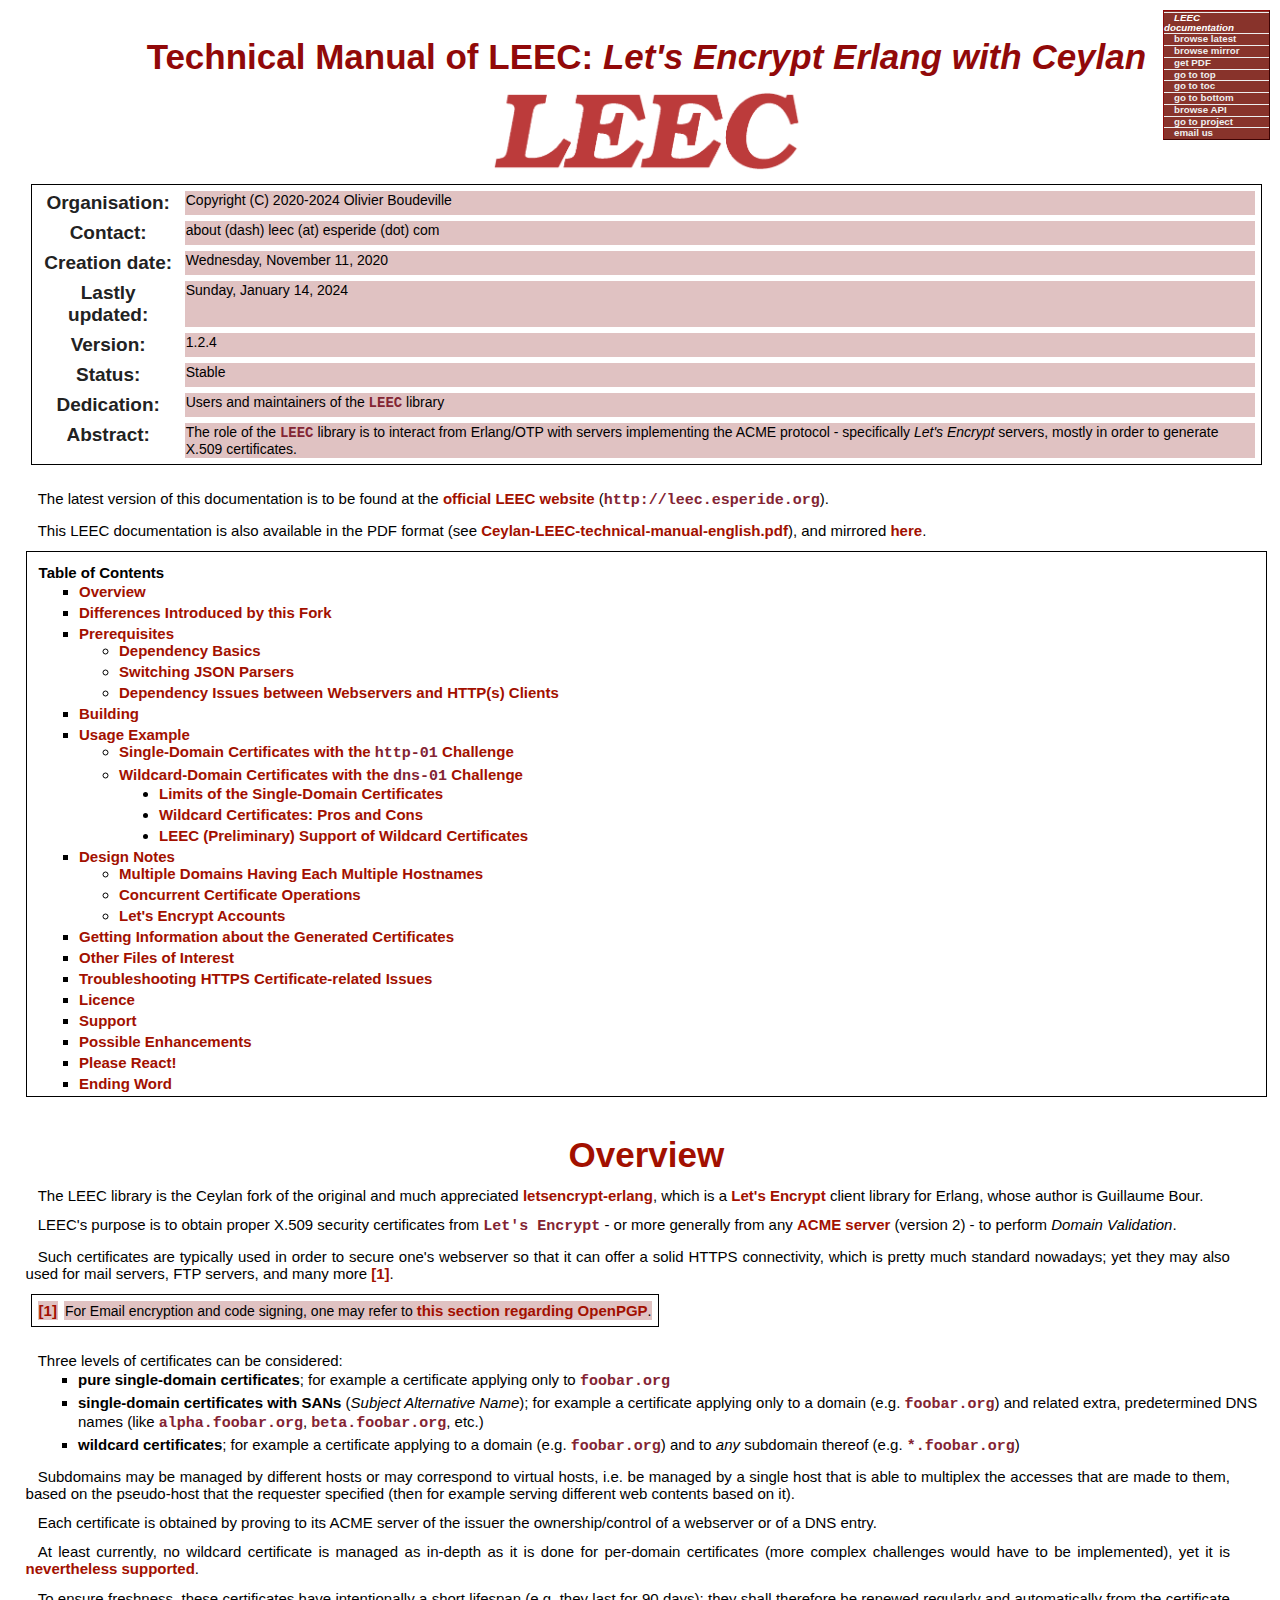
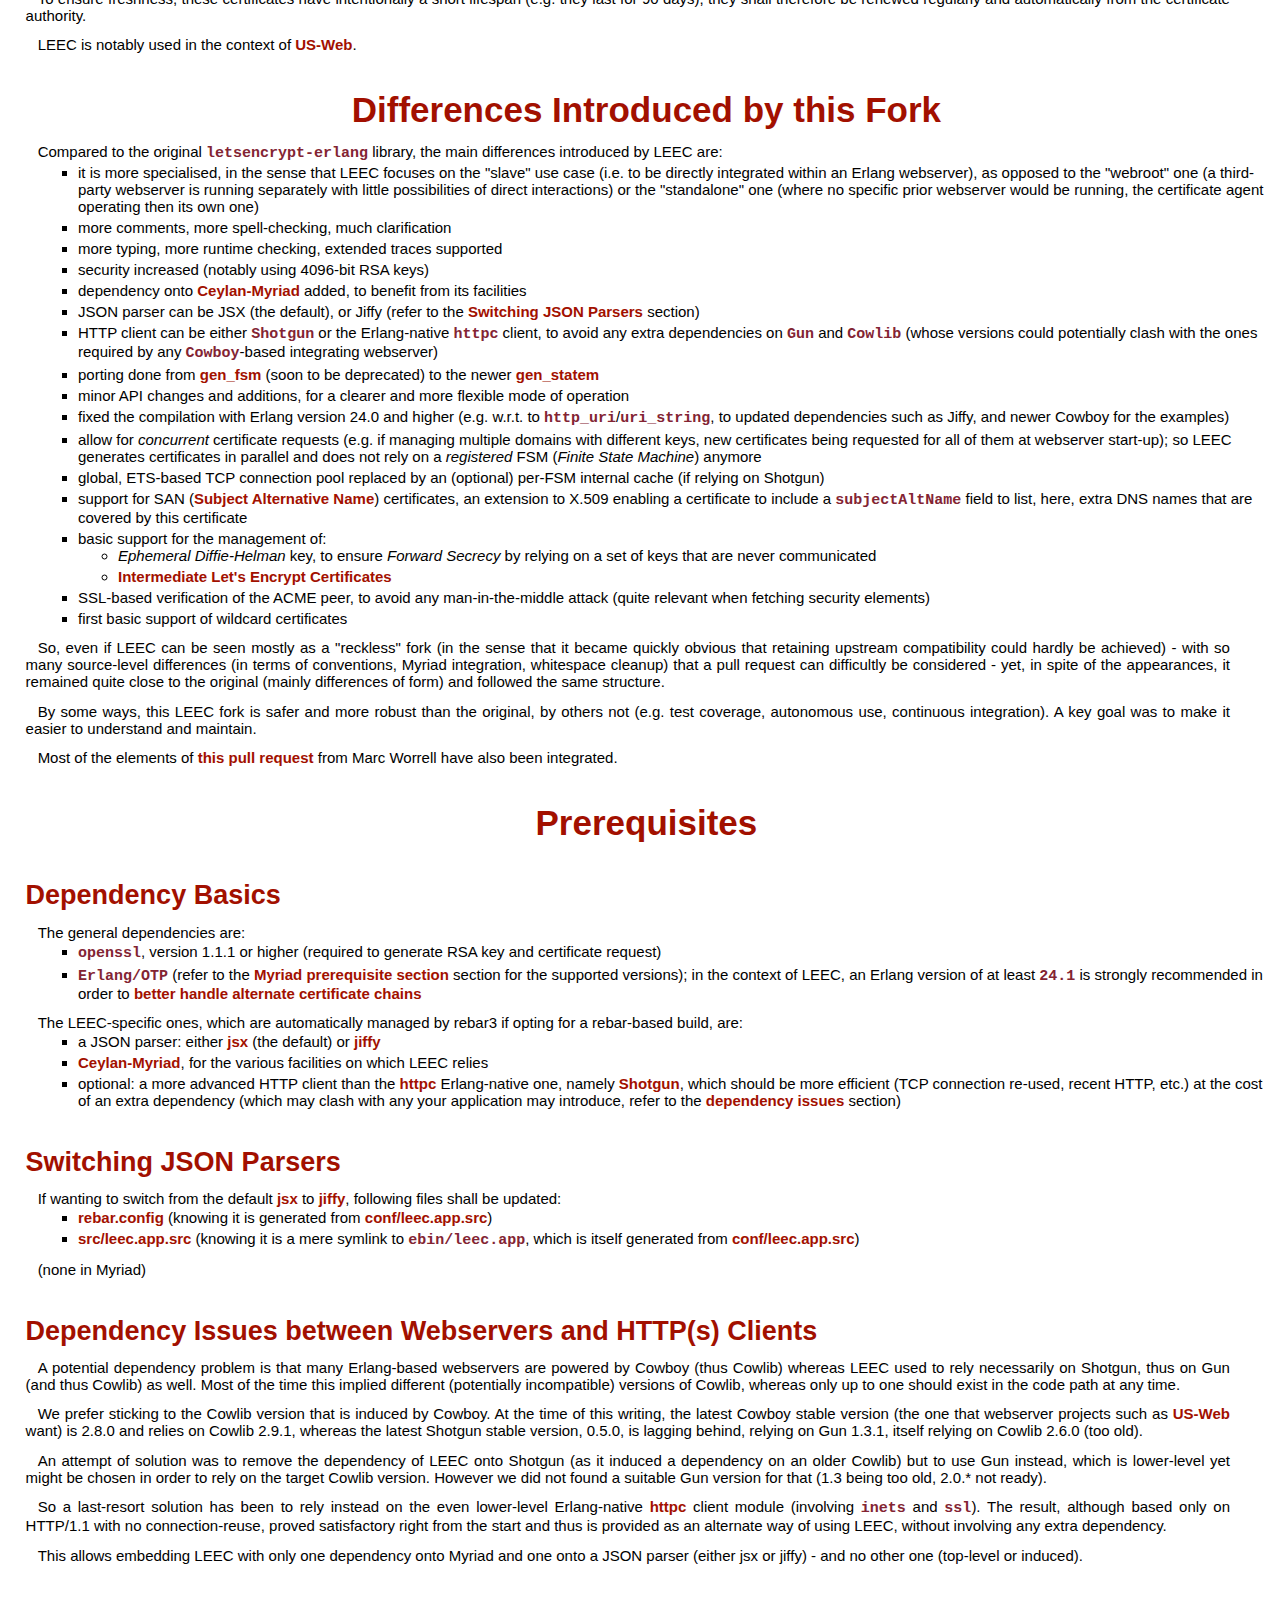
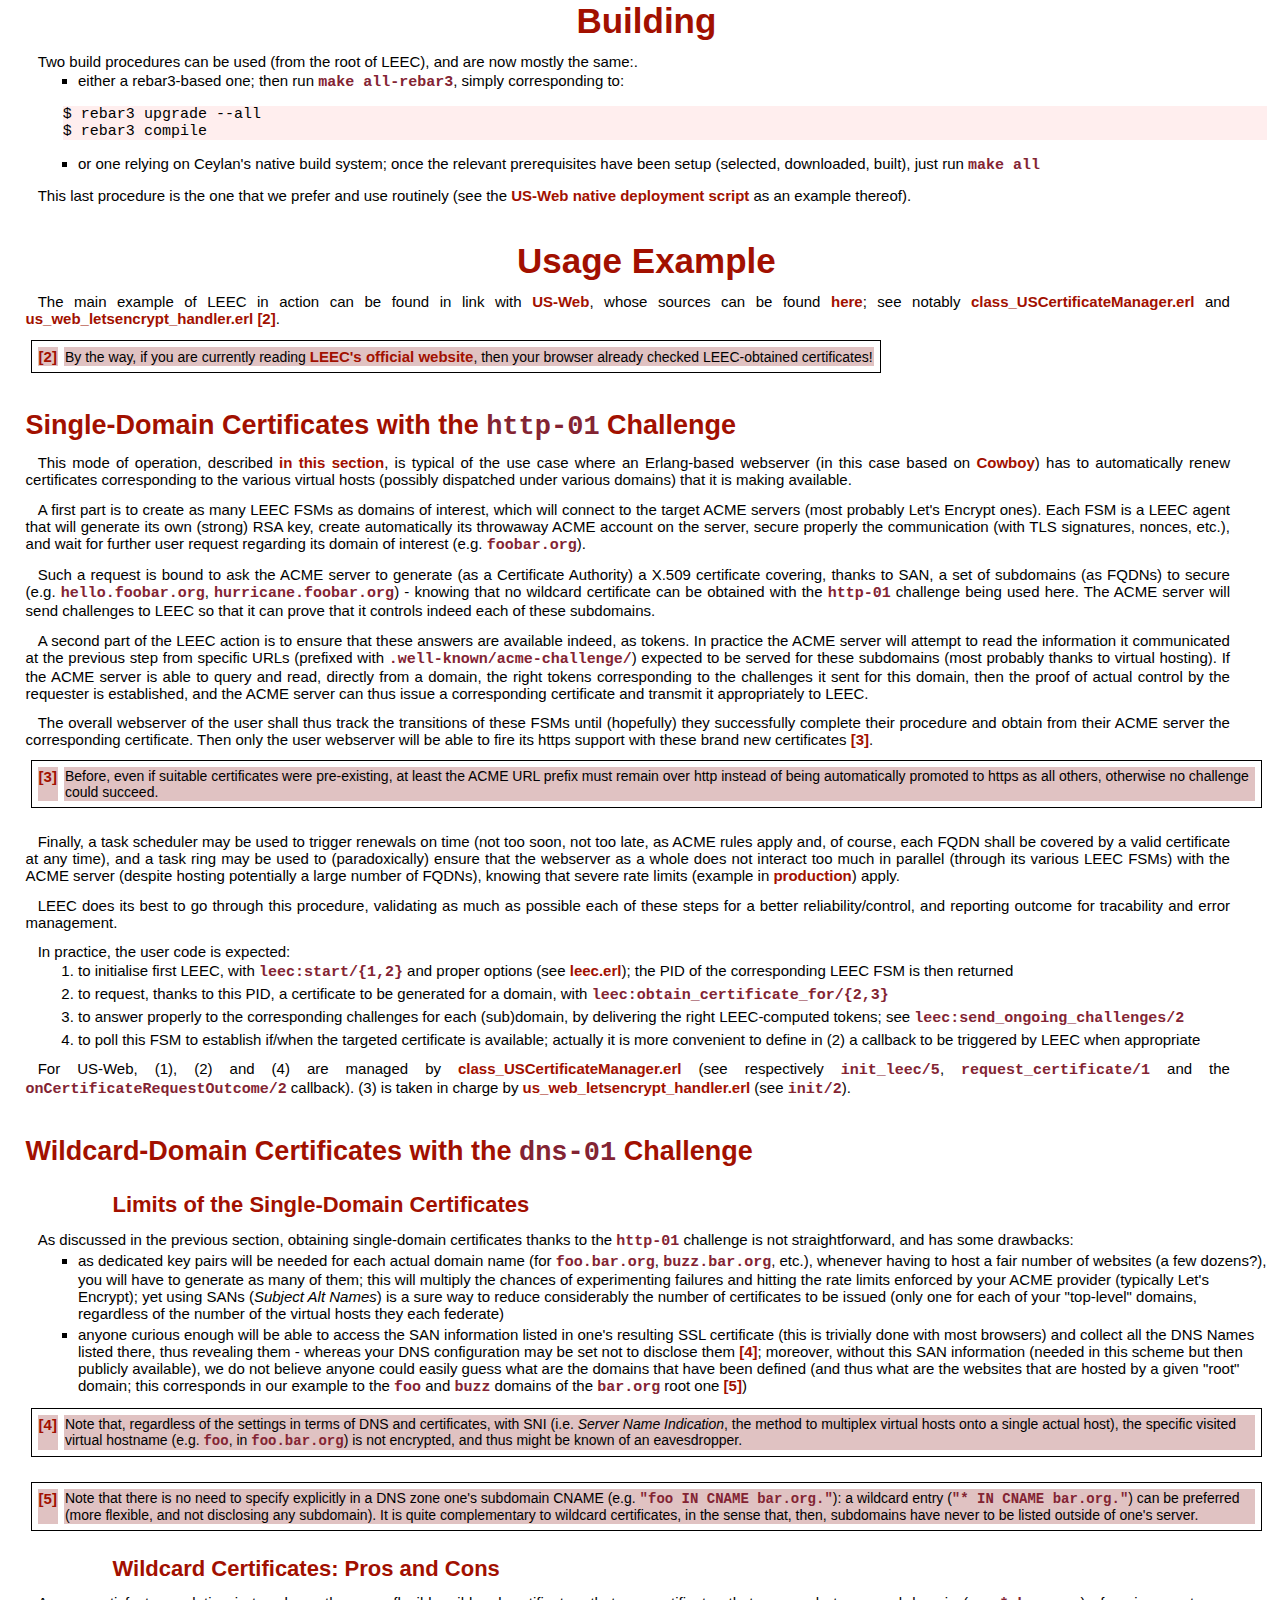
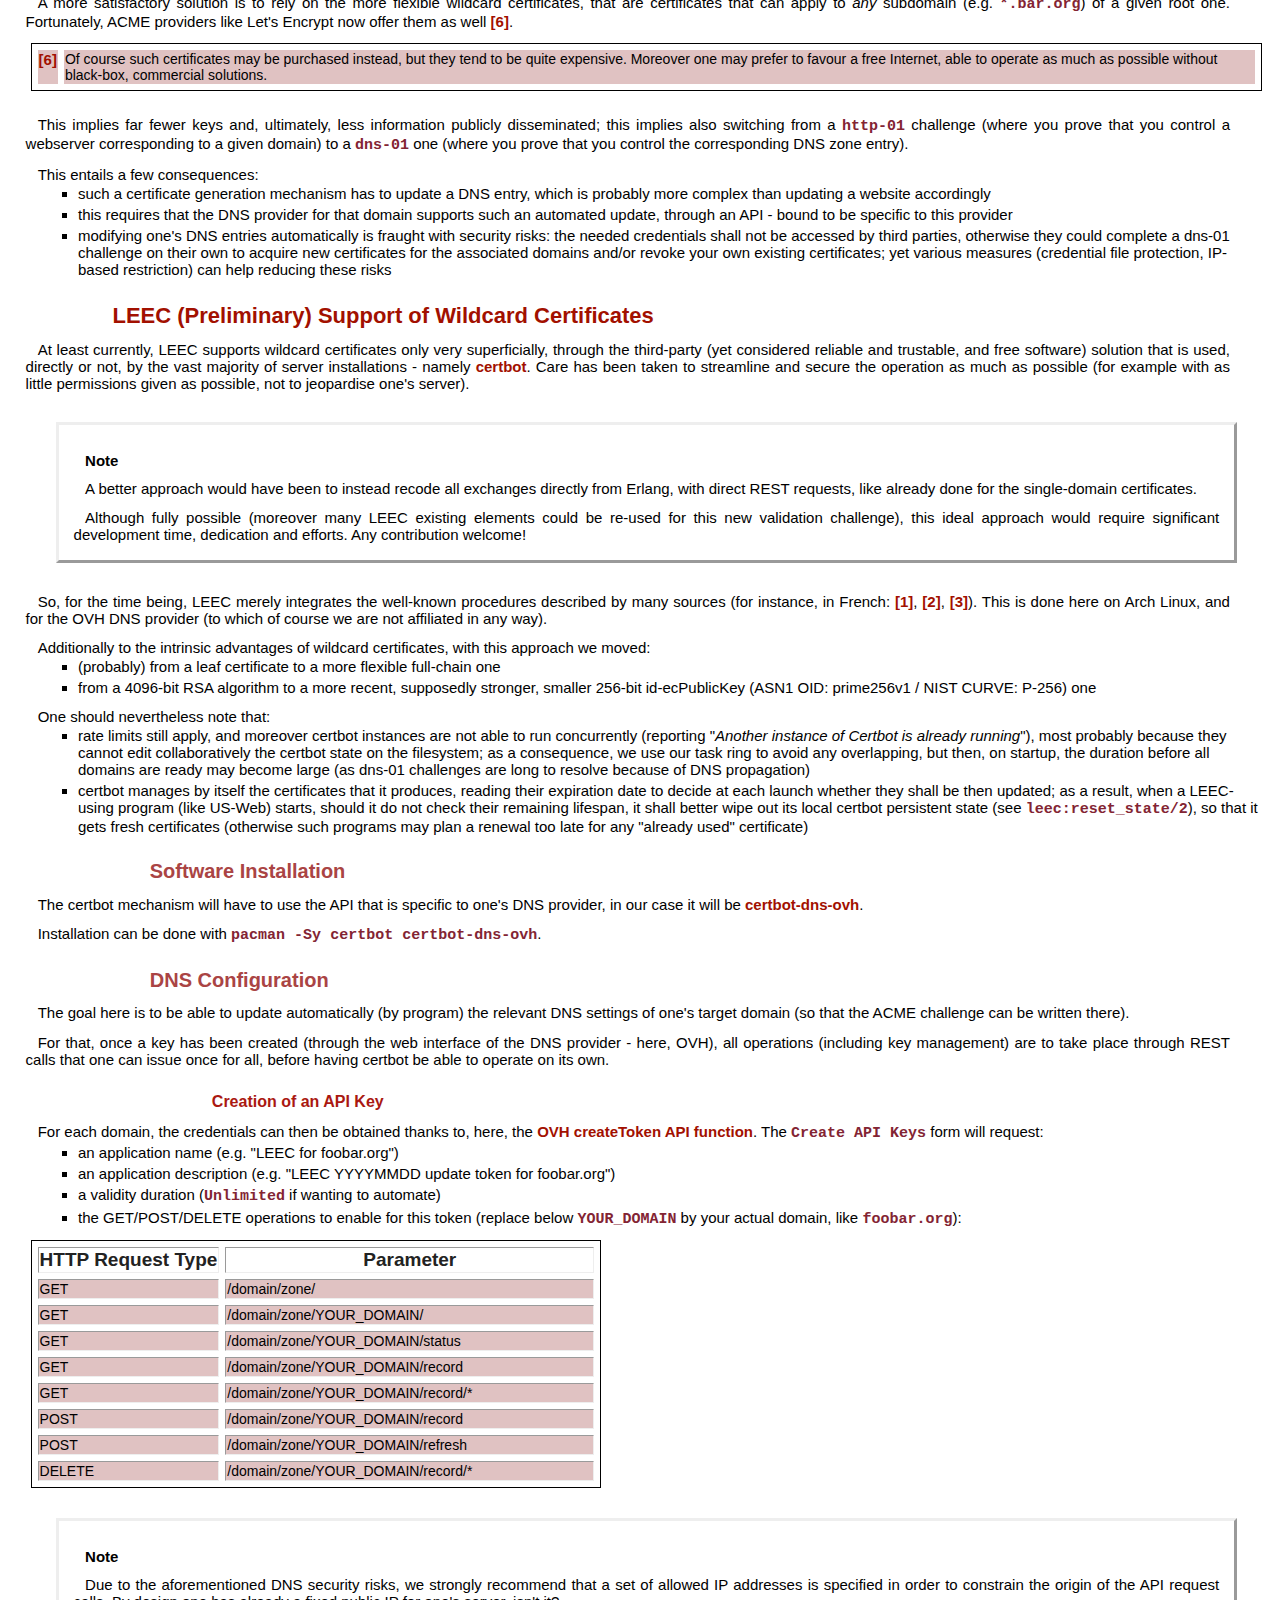
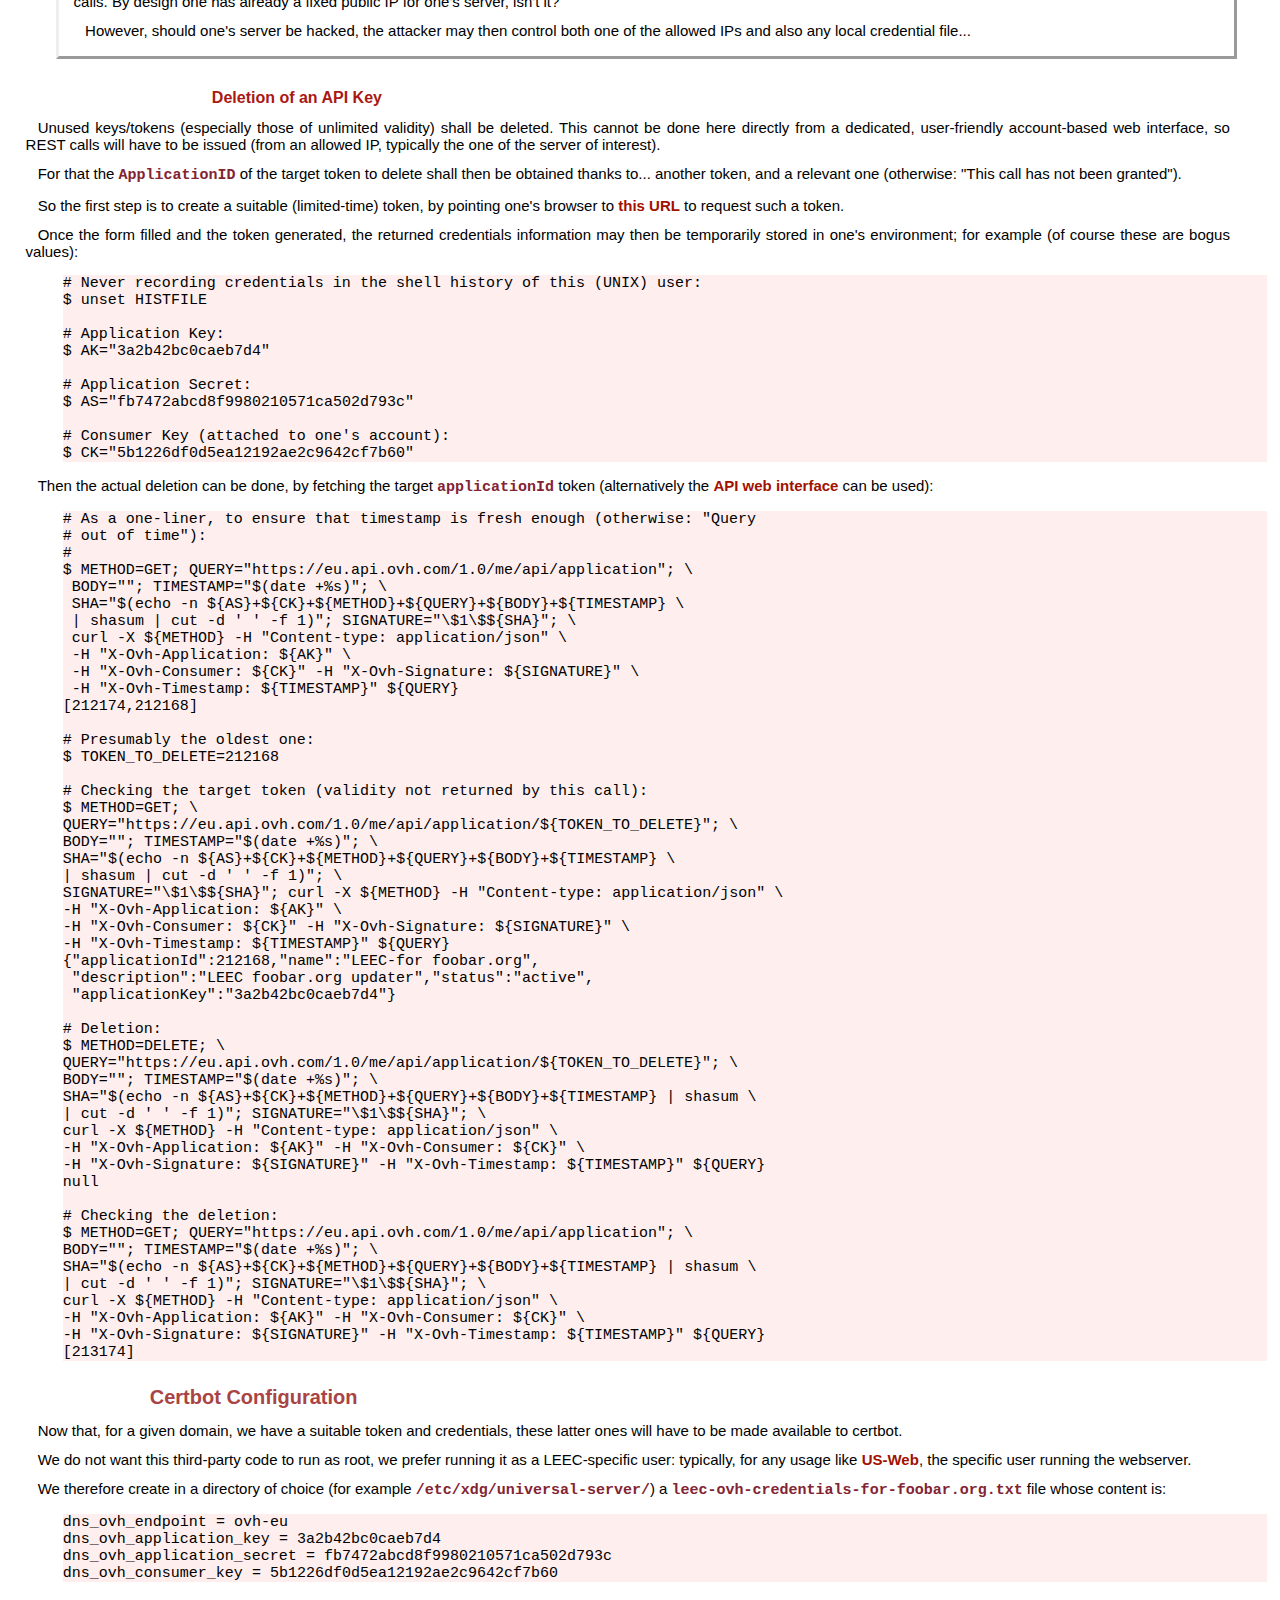
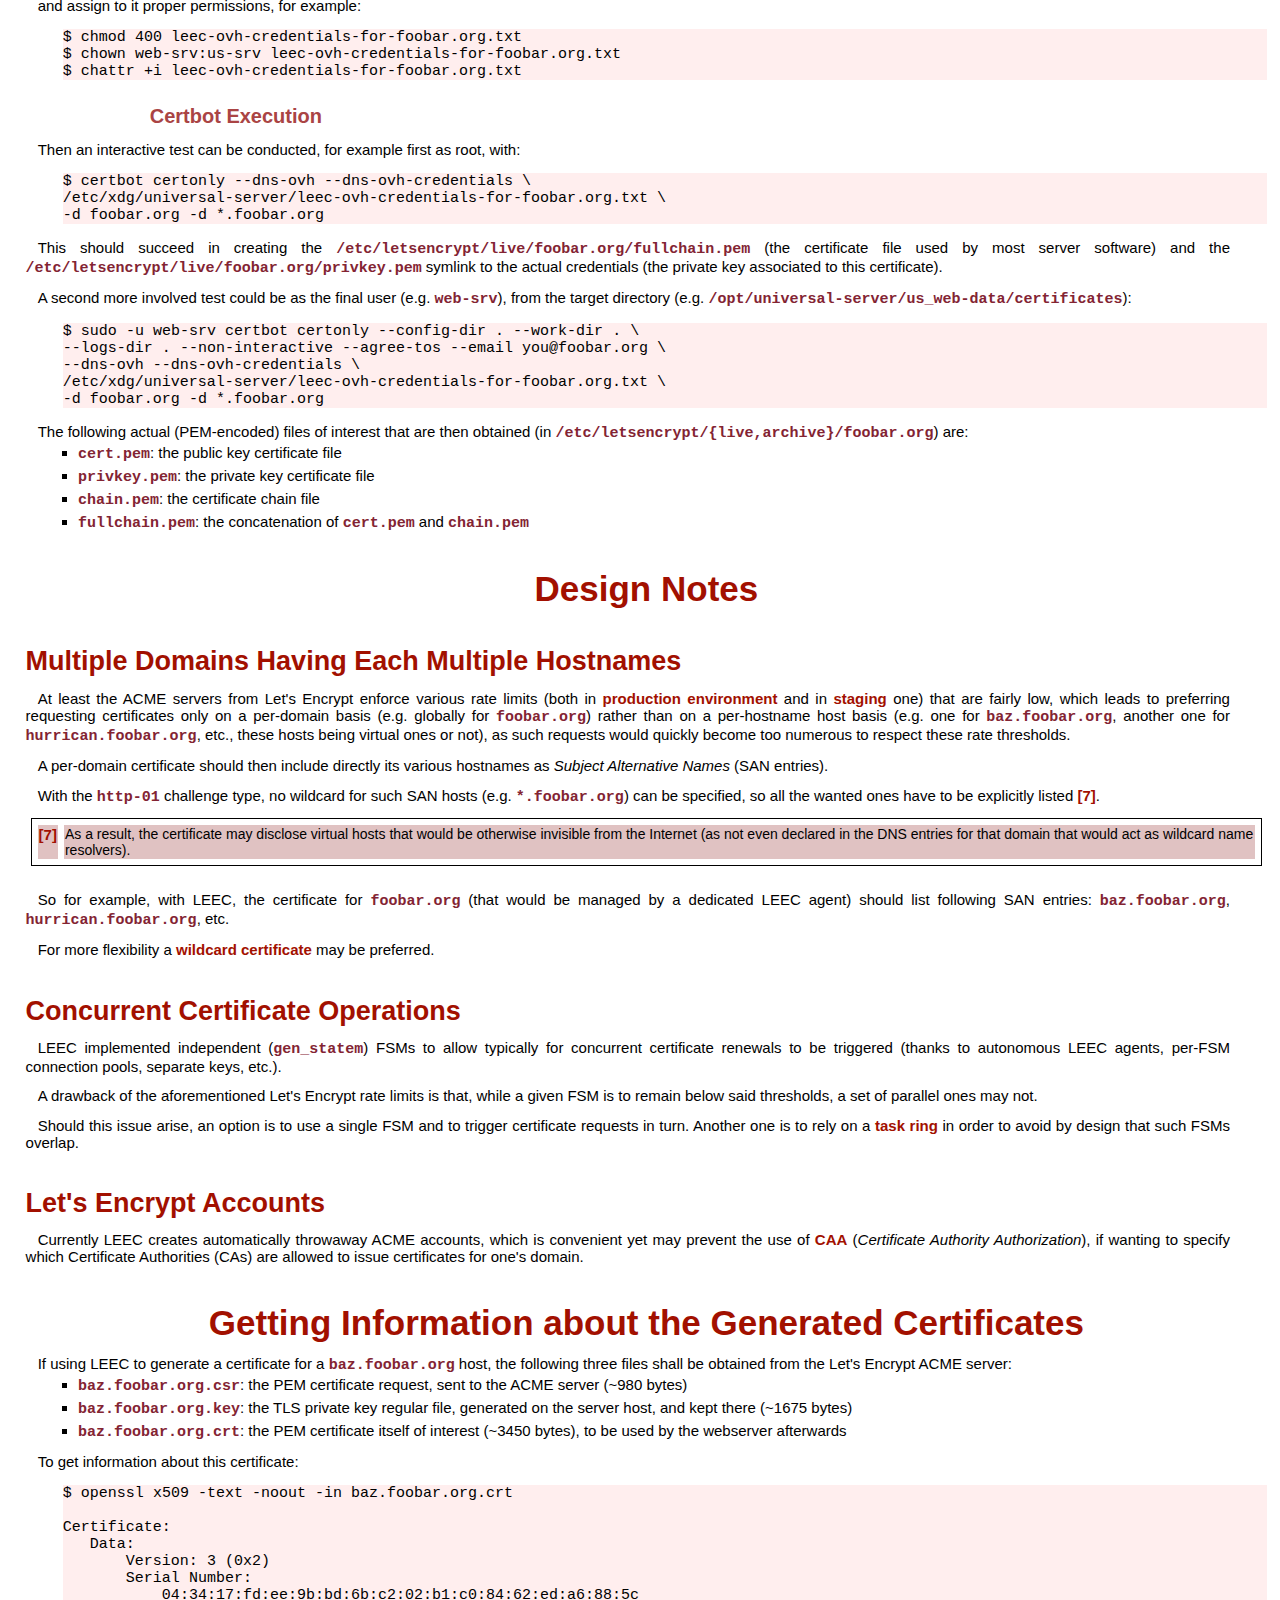
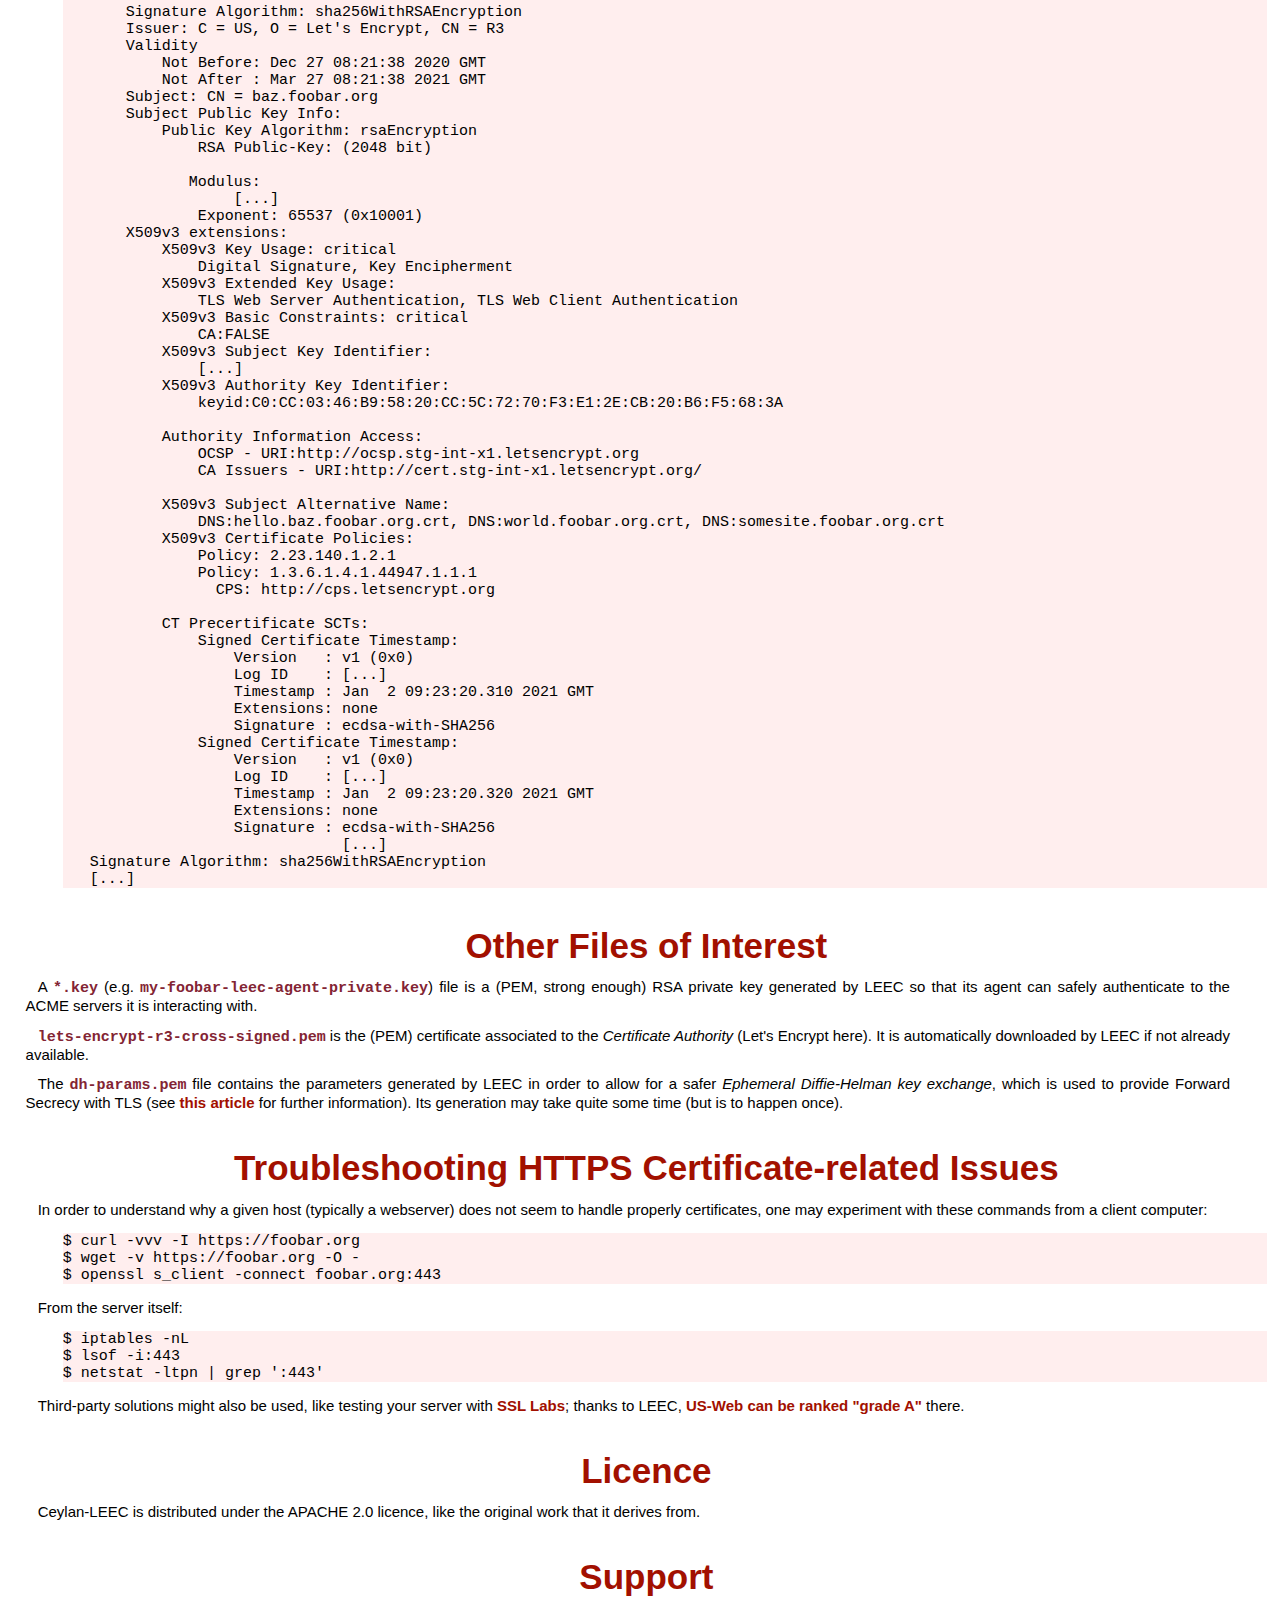
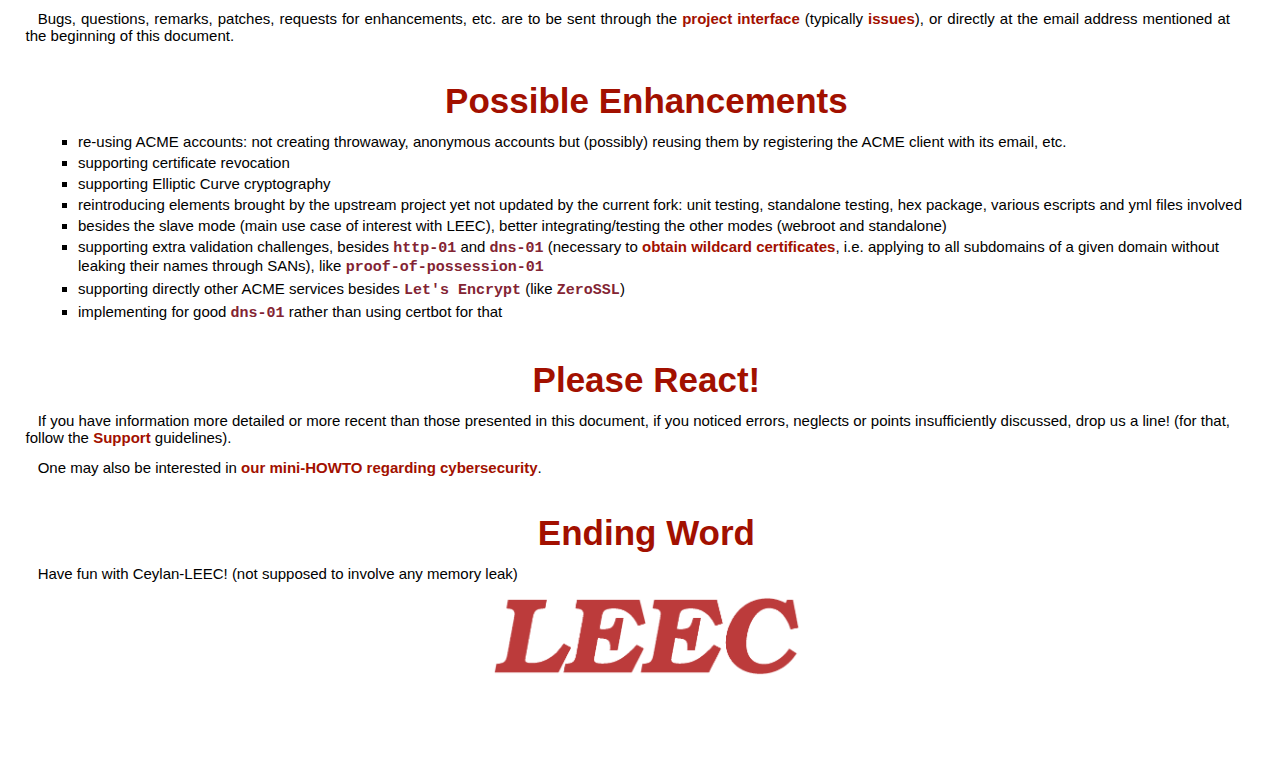
==== commit a8437b19: "LEEC doc updated." ====
--- a/Ceylan-LEEC-technical-manual-english.html
+++ b/Ceylan-LEEC-technical-manual-english.html
@@ -29,9 +29,9 @@
 </tr>
 <tr class="field"><th class="field-name">Creation date:</th><td class="field-body">Wednesday, November 11, 2020</td>
 </tr>
-<tr class="field"><th class="field-name">Lastly updated:</th><td class="field-body">Thursday, January 4, 2024</td>
-</tr>
-<tr class="field"><th class="field-name">Version:</th><td class="field-body">1.2.2</td>
+<tr class="field"><th class="field-name">Lastly updated:</th><td class="field-body">Sunday, January 14, 2024</td>
+</tr>
+<tr class="field"><th class="field-name">Version:</th><td class="field-body">1.2.4</td>
 </tr>
 <tr class="field"><th class="field-name">Status:</th><td class="field-body">Stable</td>
 </tr>
